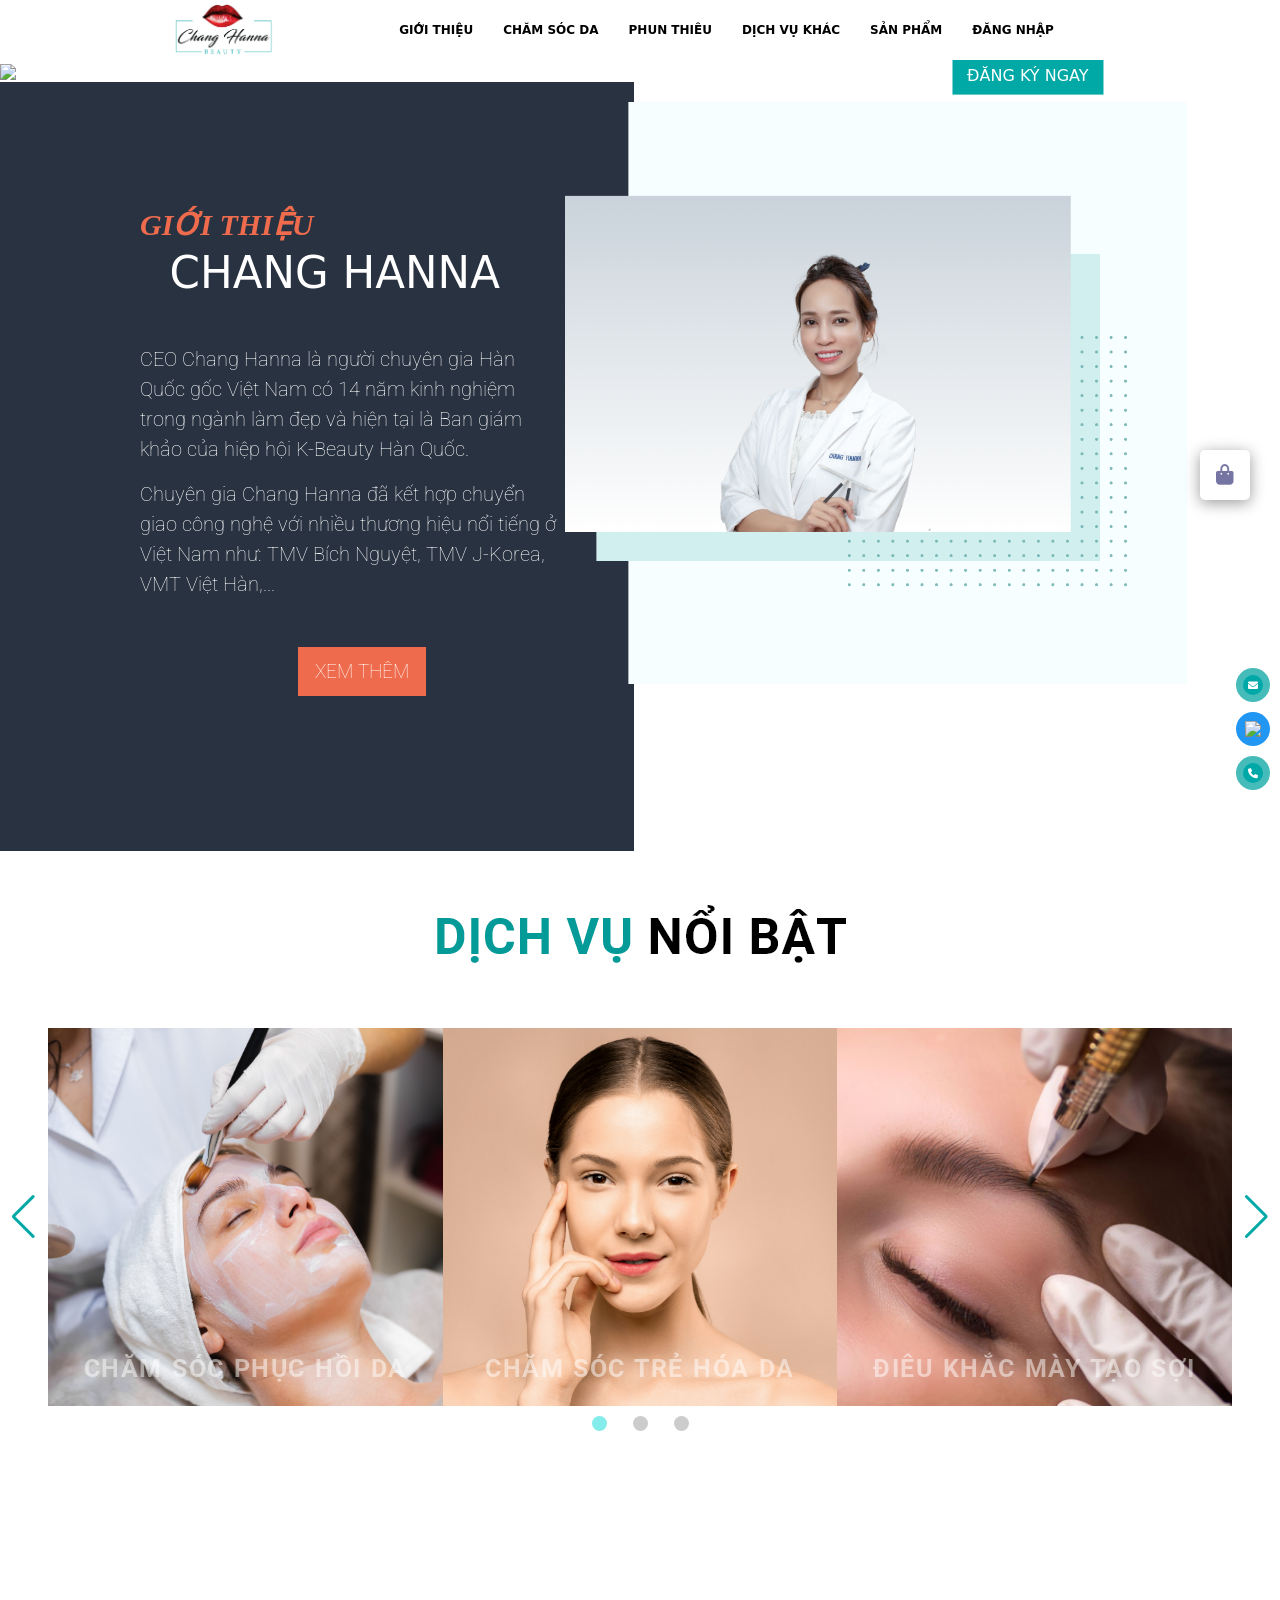
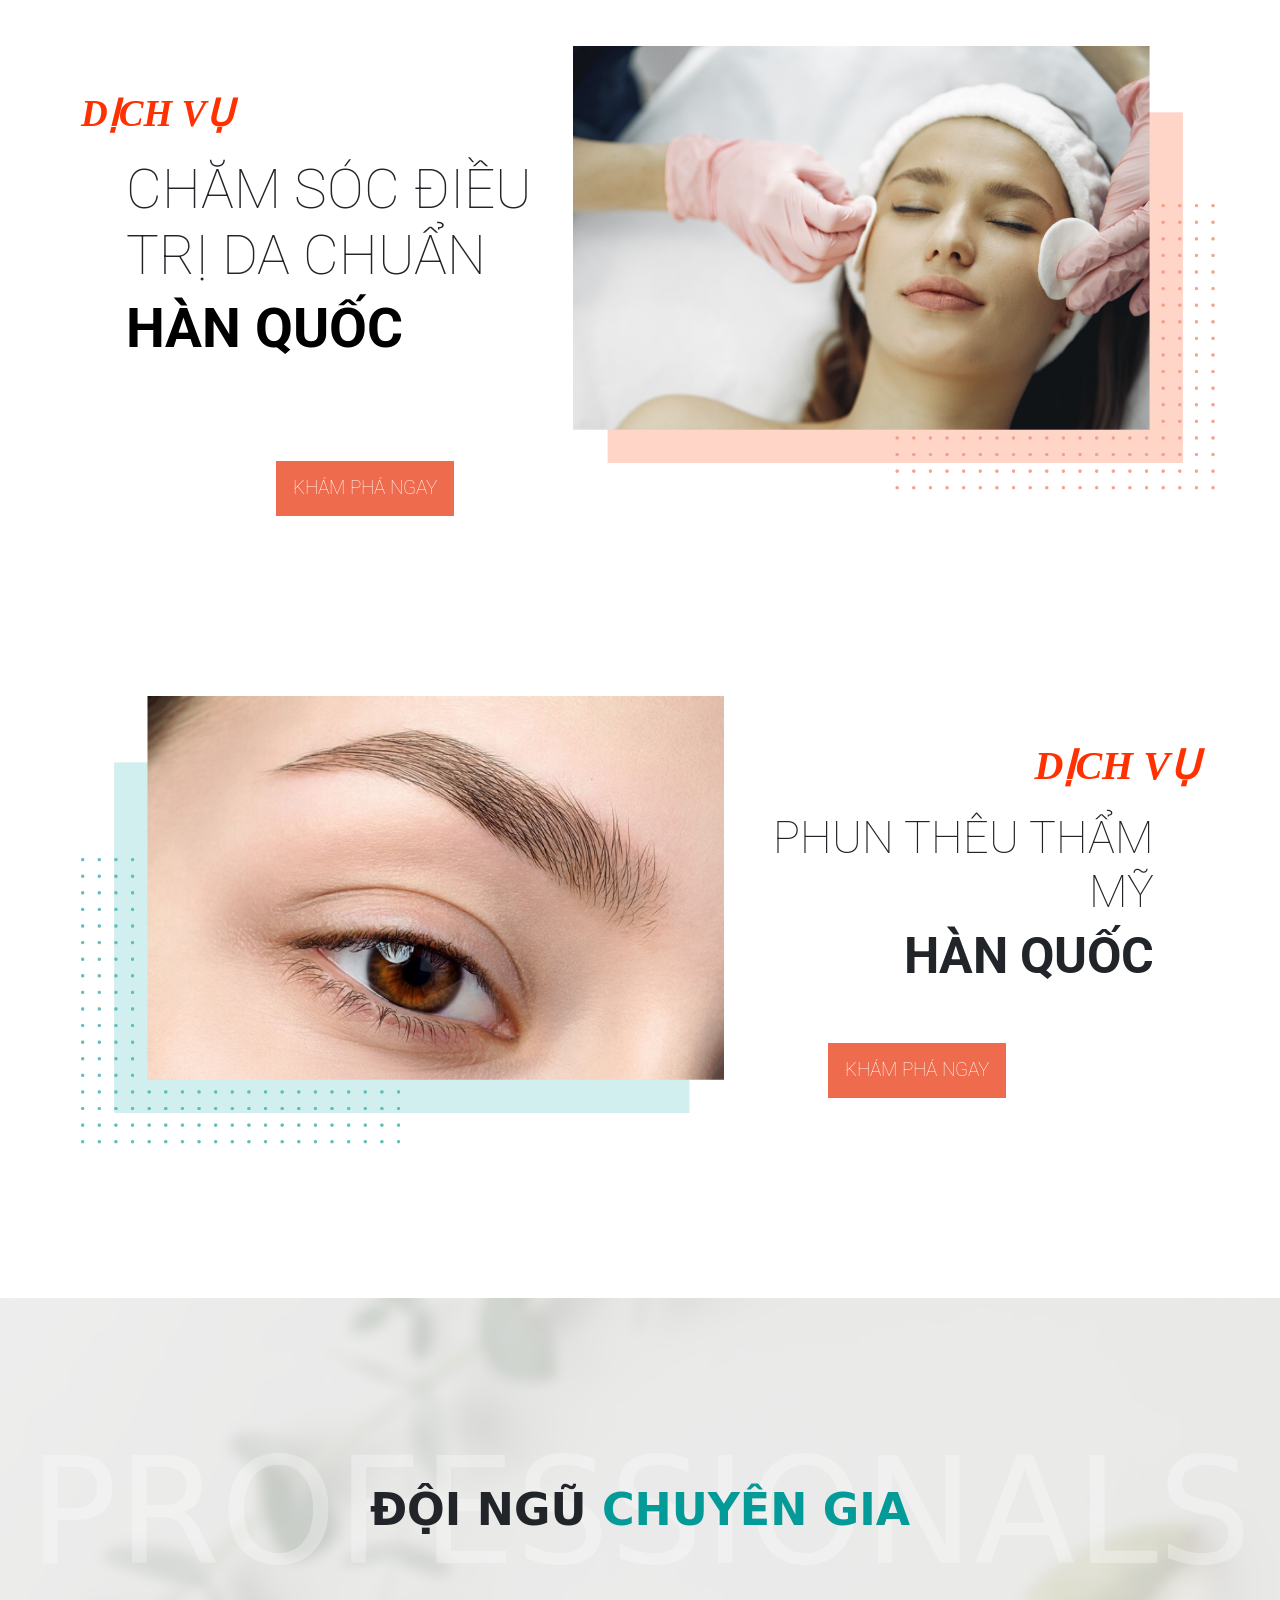
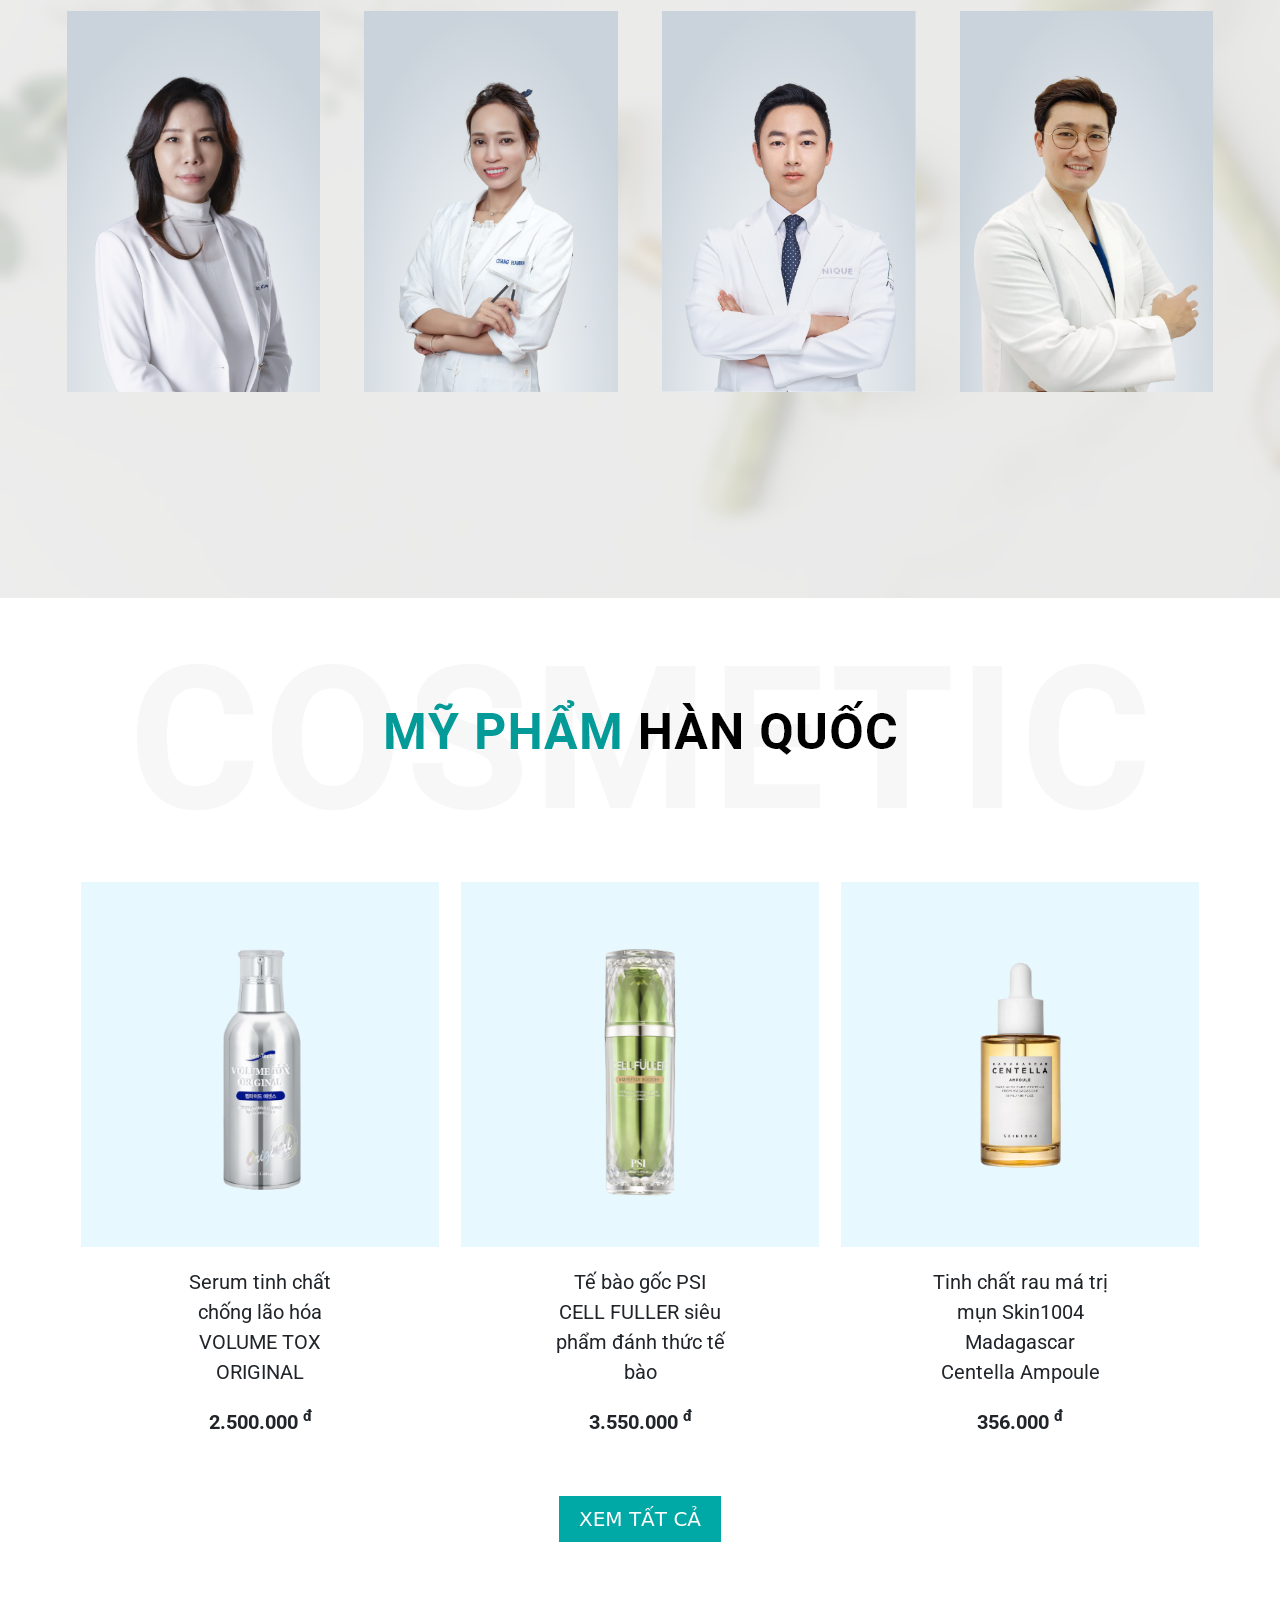
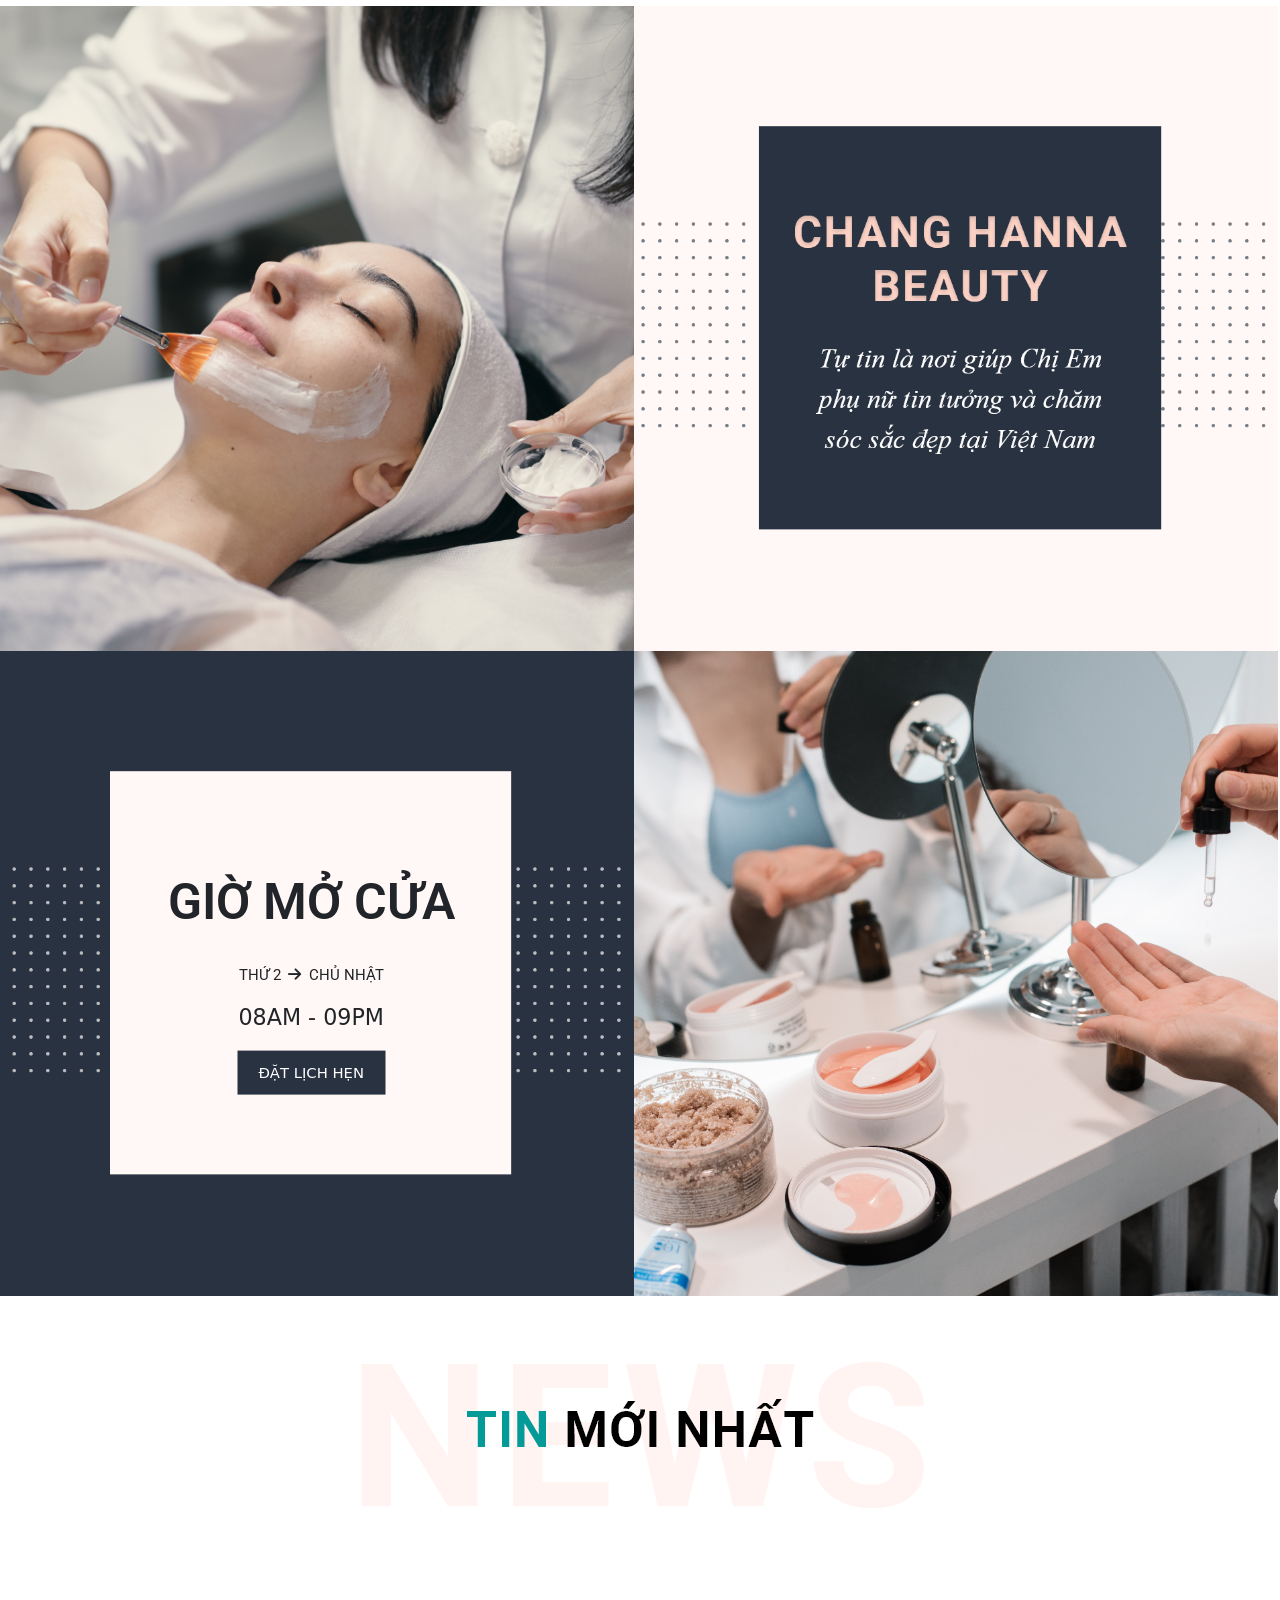
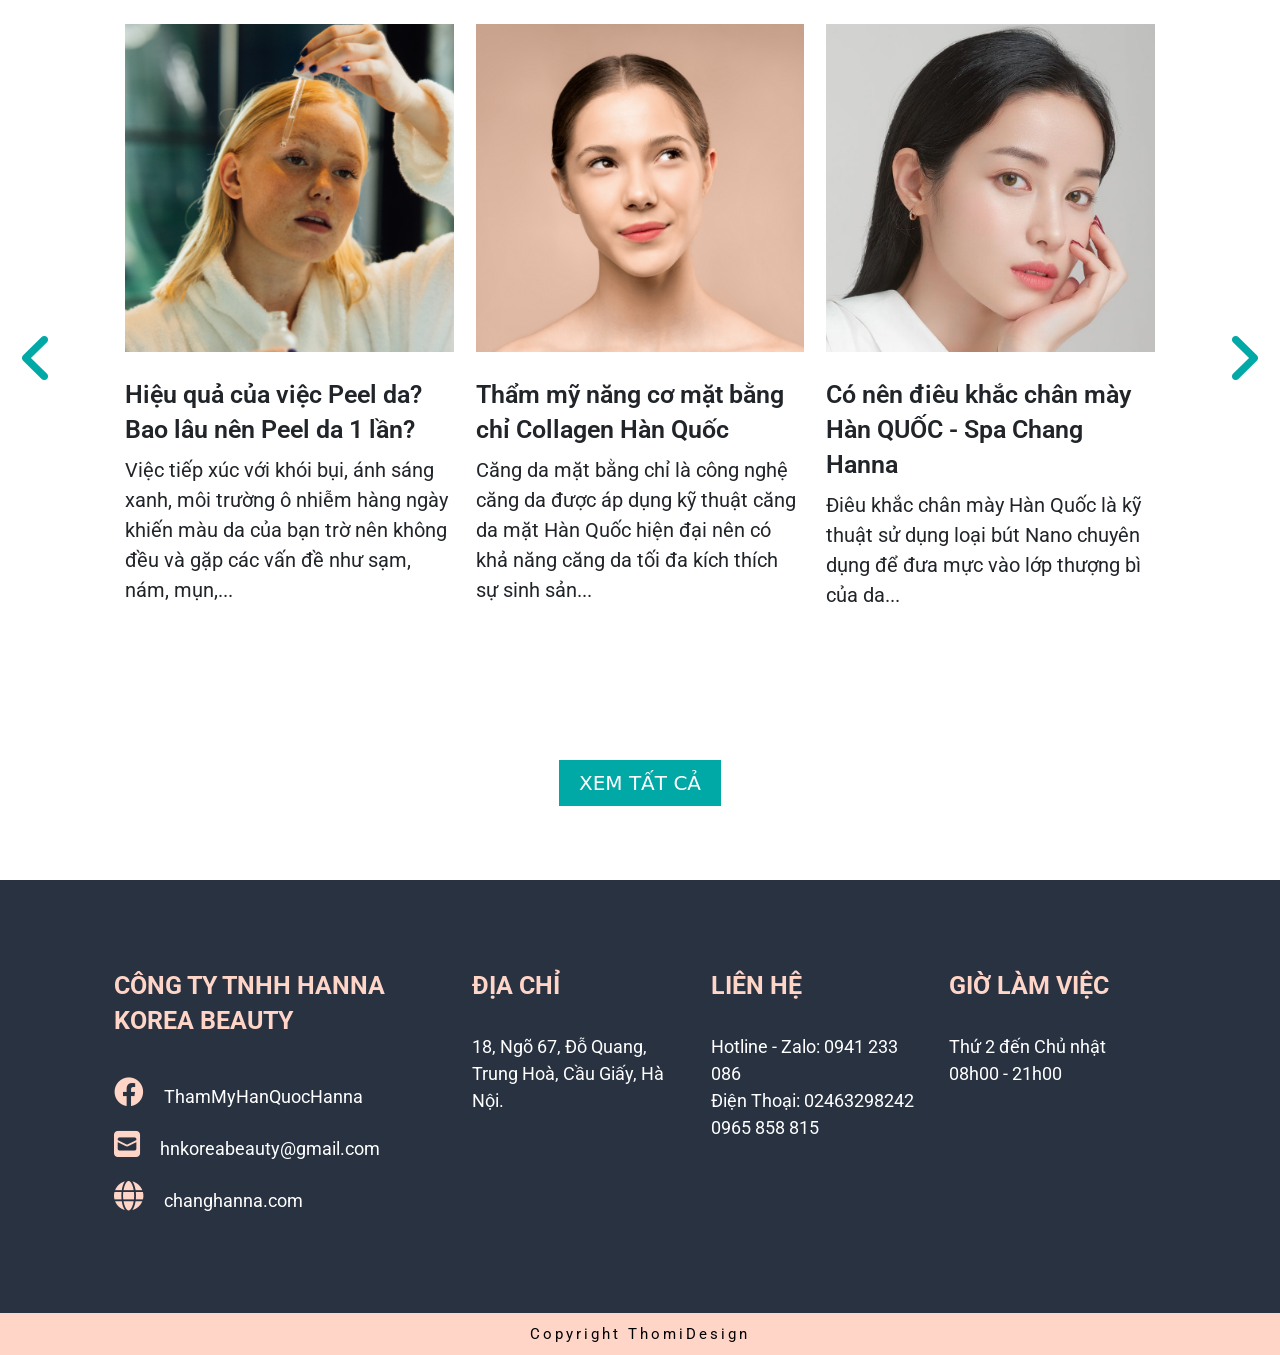
==== index.html @ e4a9c721 "first commit" ====
<!DOCTYPE html>
<html lang="en">

<head>
  <meta charset="UTF-8" />
  <meta http-equiv="X-UA-Compatible" content="IE=edge" />
  <meta name="viewport" content="width=device-width, initial-scale=1.0" />
  <link href="https://cdn.jsdelivr.net/npm/bootstrap@5.0.1/dist/css/bootstrap.min.css" rel="stylesheet"
    integrity="sha384-+0n0xVW2eSR5OomGNYDnhzAbDsOXxcvSN1TPprVMTNDbiYZCxYbOOl7+AMvyTG2x" crossorigin="anonymous" />
  <link rel="stylesheet" href="https://cdn.jsdelivr.net/npm/bootstrap-icons@1.3.0/font/bootstrap-icons.css" />
  <link rel="stylesheet" href="https://cdnjs.cloudflare.com/ajax/libs/font-awesome/6.0.0/css/all.min.css"
    integrity="sha512-9usAa10IRO0HhonpyAIVpjrylPvoDwiPUiKdWk5t3PyolY1cOd4DSE0Ga+ri4AuTroPR5aQvXU9xC6qOPnzFeg=="
    crossorigin="anonymous" referrerpolicy="no-referrer" />
  <link rel="stylesheet" href="https://unpkg.com/swiper/swiper-bundle.min.css" />
  <script src="https://ajax.googleapis.com/ajax/libs/jquery/3.6.0/jquery.min.js"></script>
  <link rel="stylesheet" href="style.css" />


  <title>Trang chủ - CHANG HANNA BEAUTY</title>

</head>

<body>

  <div>
    <div id="side___bar">
      <div id="lgMenu" class="">
        <span id="exit">&times;</span>
        <ul>
          <li>
            <a href="https://changhanna.vn/gioi-thieu/">GIỚI THIỆU</a>

          </li>
          <li>
            <a href="https://changhanna.vn/services_group/cham-soc-da-2/">CHĂM SÓC DA</a>
          </li>
          <li>
            <a href="https://changhanna.vn/services_group/phun-theu/">PHUN THIÊU</a>

          </li>
          <li>
            <a href="https://changhanna.vn/services_group/dich-vu-khac/">DỊCH VỤ KHÁC</a>

          </li>
          <li>
            <a href="https://changhanna.vn/shop/">SẢN PHẨM</a>

          </li>
          <li>
            <a href="https://changhanna.vn/quantri">ĐĂNG NHẬP</a>

          </li>
        </ul>
      </div>
    </div>
    <!-- <-- Navbar -->
    <nav class="navbar navbar-expand-lg  navbar-light fixed-top boxShadow" style="height: 60px;">
      <div class="container">
        <a href="https://changhanna.vn/#" class="navbar-brand"><img src="img/Logo/logo.png" class="img-fluid"
            width="100vh" style="margin-left: 5em;"></a>
        <button class="navbar-toggler" type="button" data-bs-toggle="collapse" data-bs-target="#sidebar" id="menu">
          <span class="navbar-toggler-icon"></span>
        </button>

        <div class="collapse navbar-collapse" id="navmenu" style="margin-right: 100px;">
          <ul class="navbar-nav ms-auto">
            <li class="nav__item">
              <a href="https://changhanna.vn/gioi-thieu/">GIỚI THIỆU
              </a>
            </li>
            <li class="nav__item">
              <a href="https://changhanna.vn/services_group/cham-soc-da-2/">CHĂM SÓC DA</a>
              <ul>
               
                <li><a href="https://changhanna.vn/services/cham-soc-lay-mun/">Chăm sóc lấy mụn</a></li>
                <li><a href="https://changhanna.vn/services/cham-soc-deu-mau-da-cong-nghe-vi-tao-dong-y/">Chăm sóc đều
                    màu
                    da công nghệ Vi Tảo Đông Y </a></li>
                <li> <a href="https://changhanna.vn/services/cham-soc-da-cong-nghe-mat-na-anh-sang-devoir/">Chăm sóc da
                    công
                    nghệ Mặt Nạ Ánh Sáng Devoir </a></li>
                <li><a href="https://changhanna.vn/services/cham-soc-mun-dau-den/">Chăm sóc mụn đầu đen </a></li>
                <li><a href="https://changhanna.vn/services/cham-soc-tre-hoa-da-co-ban/">Chăm sóc trẻ hóa da cơ bản </a>
                </li>
                <li><a href="https://changhanna.vn/services/dao-thai-chi-doc-to-da-bang-cong-nghe-vang-24k/">Đào thải
                    chì
                    độc tố da bằng công nghệ Vàng 24k </a></li>
                <li><a href="https://changhanna.vn/services/dieu-tri-man-cam-khang-viem-cong-nghe-oxy-therapy/">Điều trị
                    mẫn
                    cảm, kháng viêm công nghệ Oxy Therapy</a></li>
                <li><a
                    href="https://changhanna.vn/services/dieu-tri-nam-tan-nhang-lao-hoa-da-cong-nghe-b-tox-peel/">Điều
                    trị nám, tàn nhang, lão hóa da công nghệ B-Tox-Peel</a></li>
                <li><a
                    href="https://changhanna.vn/services/lieu-trinh-cham-soc-danh-cho-nguoi-bi-stress-color-therapy/">Liệu
                    trình chăm sóc dành cho người bị stress Color Therapy</a></li>
                <li><a href="https://changhanna.vn/services/nang-co-se-khit-lo-chan-long-carboxy-combo/">Nâng cơ, se
                    khít lỗ
                    chân lông Carboxy Combo</a></li>
                <li><a href="https://changhanna.vn/services/tai-tao-tang-sinh-collagen/">Tại tạo khả năng sinh
                    Collagen</a></li>
                <li><a href="https://changhanna.vn/services/trang-da-cang-bong-voi-choco-therapy/">Trắng da căng bóng
                    với
                    Choco Therapy</a></li>
                    
              </ul>
            </li>
            <li class="nav__item">
              <a href="https://changhanna.vn/services_group/phun-theu/">PHUN THIÊU</a>
              <ul>
              
                <li><a href="https://changhanna.vn/services/combo-may-phun-dieu-khac/">Combo mày phun + điêu khắc</a>
                </li>
                <li><a href="https://changhanna.vn/services/may-dieu-khac-tao-soi-cong-nghe-embo/">Mày điêu khắc tạo sợi
                    công nghệ EMBO</a></li>
                <li><a href="https://changhanna.vn/services/phun-may-tan-bot-tu-nhien/">Phun mày tán bột tự nhiên </a>
                </li>
                <li><a href="https://changhanna.vn/services/phun-mi-mo-trong/">Phun mí mở tròng </a></li>
                <li><a href="https://changhanna.vn/services/phun-moi-collagen-2/">Phun môi collagen</a></li>
             
              </ul>
            </li>
            <li>
              <a href="https://changhanna.vn/services_group/dich-vu-khac/">DỊCH VỤ KHÁC</a>
              <ul>
                <li >
            
                  <div class="d-flex justify-content-between">
                    <a href="https://changhanna.vn/services_group/triet-long-2/" class="nut_dropdown-3-2">TRIỆT LÔNG
                      PLC</a>
                    <i class="fa-solid fa-angle-right" style="margin: 6px;"></i>
                  </div>
                  <ul style="right: 30em;">
                   
                    <li><a href="https://changhanna.vn/services/triet-long-cam/">Triệt lông cằm</a></li>
                    <li><a href="https://changhanna.vn/services/triet-long-chan/">Triệt lông chân</a></li>
                    <li><a href="https://changhanna.vn/services/triet-long-mat/">Triệt lông mặt</a></li>
                    <li><a href="https://changhanna.vn/services/triet-long-mep/">Triệt lông mép</a></li>
                    <li><a href="https://changhanna.vn/services/triet-long-tay/">Triệt lông tay</a></li>
                    <li><a href="https://changhanna.vn/services/triet-long-tran/">Triệt lông trán</a></li>
                    <li><a href="https://changhanna.vn/services/triet-long-nguc/">Triệt lông ngực</a></li>
                    <li><a href="https://changhanna.vn/services/triet-long-bikini/">Triệt lông bikini</a></li>
                    <li><a href="https://changhanna.vn/services/triet-long-nach/">Triệt lông nách</a></li>
                    <li><a href="https://changhanna.vn/services/triet-long-bung/">Triệt lông bụng</a></li>
                    
                  </ul>
                </li>
                <li>
                  <div class="d-flex justify-content-between">
                    <a href="https://changhanna.vn/services_group/lam-dep-khong-phau-thuat/"
                      class="nut_dropdown-3-3">LÀM ĐẸP KHÔNG PHẪU THUẬT</a>
                    <i class="fa-solid fa-angle-right" style="margin: 6px;"></i>
                  </div>
                  <ul style="right: 30em;">
                    <li style="z-index: 20001;">
                      <div class="d-flex justify-content-between">
                        <a href="https://changhanna.vn/services_group/filler/">FILLER</a>
                        <i class="fa-solid fa-angle-right" style="margin: 6px;"></i>
                      </div>
                      <ul style="right: 20em;">
                        
                        <li><a href="https://changhanna.vn/services/lam-day-khoe-mieng/">Làm đầy khóe miệng</a></li>
                        <li><a href="https://changhanna.vn/services/lam-day-cam-tao-cam-v-line/">Làm đầy cằm - tạo cằm v-line</a></li>
                        <li><a href="https://changhanna.vn/services/lam-day-ranh-cuoi/">Làm đầy rãnh cười</a></li>
                        <li><a href="https://changhanna.vn/services/lam-day-ranh-cuoi-2/">Làm đầy rãnh cười</a></li>
                        <li><a href="https://changhanna.vn/services/nang-mui-tao-dang-s-line/">Nâng mũi tạo dáng s-line</a></li>
                        <li><a href="https://changhanna.vn/services/lam-day-thai-duong-2/">Làm đầy thái dương</a></li>
                        <li><a href="https://changhanna.vn/services/lam-day-thai-duong/">Làm đầy thái dương</a></li>
                        <li><a href="https://changhanna.vn/services/lam-day-tran/">Làm đầy trán</a></li>
                        <li><a href="https://changhanna.vn/services/lam-day-tao-dang-vien-moi/">Làm đầy, tạo dáng viền môi</a></li>
                        <li><a href="https://changhanna.vn/services/lam-day-bong-mat/">Làm đầy bọng mắt</a></li>
                        
                      </ul>
                    </li>
                    <li style="z-index: 20000;">
                      <div class="d-flex justify-content-between">
                        <a href="https://changhanna.vn/services_group/chi-collagen/">CHỈ COLLAGEN</a>
                        <i class="fa-solid fa-angle-right" style="margin: 6px;"></i>
                      </div>
                      <ul style="right: 25em;">
                      
                        <li><a href="https://changhanna.vn/services/xoa-nhan-an-duong/">Xóa nhăn ấn đường</a></li>
                        <li><a href="https://changhanna.vn/services/xoa-nhan-bong-mat-2/">Xóa nhăn bọng mắt</a></li>
                        <li><a href="https://changhanna.vn/services/xoa-nep-nhan-tran/">Xóa nếp nhăn trán</a></li>
                        <li><a href="https://changhanna.vn/services/xoa-nhan-duoi-mat/">Xóa nhăn đuôi mắt</a></li>
                        <li><a href="https://changhanna.vn/services/lam-day-ranh-cuoi-2/">Làm đầy rãnh cười</a></li>
                        <li><a href="https://changhanna.vn/services/lam-day-thai-duong-2/">Làm đầy thái dương</a></li>
                        <li><a href="https://changhanna.vn/services/chong-nhan-tre-hoa-da-mat/">Chống nhăn trẻ hóa da mặt</a></li>
                        <li><a href="https://changhanna.vn/services/nang-co-v-line/">Nâng cơ V-line</a></li>
                        <li><a href="https://changhanna.vn/services/nang-co-tre-hoa-da-tang-sinh-collagen/">Nâng cơ trẻ hóa da tăng sinh collagen</a></li>
                        <li><a href="https://changhanna.vn/services/nang-co-xoa-nong-cam/">Nâng Cơ Xóa Nọng cằm</a></li>
                        <li><a href="https://changhanna.vn/services/lam-day-tran/">Làm đầy trán</a></li>
                        <li><a href="https://changhanna.vn/services/nang-mui-tao-dang-s-line-2/">Nâng mũi tạo dáng s-line</a></li>
                        <li><a href="https://changhanna.vn/services/xoa-nep-nhan-quanh-mieng-2/">Xóa nếp nhăn quanh miệng</a></li>
                        
                      </ul>
                    </li>
                    <li style="z-index: 19999;">
                      <div class="d-flex justify-content-between">
                        <a href="https://changhanna.vn/services_group/botox/">BOTOX</a>
                        <i class="fa-solid fa-angle-right" style="margin: 6px;"></i>
                      </div>
                      <ul style="right: 25em;">
                       
                        <li><a href="https://changhanna.vn/services/xoa-nep-nhan-quanh-mieng/">Xóa nếp nhăn quanh miệng</a></li>
                        <li><a href="https://changhanna.vn/services/xoa-nep-nhan-tran/">Xóa nếp nhăn trán</a></li>
                        <li><a href="https://changhanna.vn/services/xoa-nhan-an-duong/">Xóa nhăn ấn đường</a></li>
                        <li><a href="https://changhanna.vn/services/xoa-nhan-cam/">Xóa nhăn cằm</a></li>
                        <li><a href="https://changhanna.vn/services/xoa-nhan-bong-mat-2/">Xóa nhăn bọng mắt
                        </a></li>
                        <li><a href="https://changhanna.vn/services/xoa-nhan-duoi-mat/">Xóa nhăn đuôi mắt</a></li>
                        <li><a href="https://changhanna.vn/services/xoa-nhan-da-mat-chong-lao-hoa/">Xóa nhăn da mặt chống lão hóa</a></li>
                        <li><a href="https://changhanna.vn/services/xoa-nhan-khoe-mat/">Xóa nhăn khóe mắt</a></li>
                        <li><a href="https://changhanna.vn/services/xoa-cam-vuong-thon-gon-quai-ham/">Xóa cằm vuông - thon gọn quai hàm</a></li>
                       
                      </ul>
                    </li>
                  </ul>
                </li>
                <li>
                  <div class="d-flex justify-content-between">
                    <a href="https://changhanna.vn/#">DỊCH VỤ NAIL</a>
                    <i class="fa-solid fa-angle-right" style="margin: 6px;"></i>
                  </div>
                  <ul style="right: 25em;">
                    
                    <li><a href="https://changhanna.vn/services/nhat-da-sua-pha-mong/">Nhặt da, sửa, phá móng</a></li>
                    <li><a href="https://changhanna.vn/services/son-gel-thuong/">Sơn gel thường</a></li>
                    <li><a href="https://changhanna.vn/services/son-gel-cao-cap-han-quoc/">Sơn gel cao cấp Hàn Quốc</a></li>
                    <li><a href="https://changhanna.vn/services/son-gel-trang-tri-phong-cach-han/">Sơn gel trang trí Phong cách Hàn</a></li>
                    <li><a href="https://changhanna.vn/services/cha-got-chan/">Chà gót chân</a></li>
                    
                  </ul>
                  
                </li>
                <li> <a href="https://changhanna.vn/product-category/order-hang-noi-dia-han-quoc/">Order Hàng nội địa
                    Hàn
                    Quốc</a></li>
                <li><a href="https://changhanna.vn/services/uon-mi-collagen/">Uống mi collagen </a></li>
               
              </ul>
            </li>

            <li>
              <a href="https://changhanna.vn/shop/">SẢN PHẨM</a>
              <ul>
                
                <li><a href="https://changhanna.vn/product-category/my-pham-han-quoc/">Mỹ phẩm Hàn Quốc</a></li>
                <li><a href="https://changhanna.vn/product-category/my-pham-spa-han-quoc/">Mỹ phẩm Spa Hàn Quốc</a></li>
                <li><a href="https://changhanna.vn/product-category/thiet-bi-cho-spa-han-quoc/">Thiết bị cho Spa Hàn Quốc</a></li>
                
              </ul>
            </li>
            <li><a href="https://changhanna.vn/quantri">ĐĂNG NHẬP</a></li>
          </ul>
        </div>
      </div>
    </nav>

    <!-- Part 1 - Ảnh Bìa Đầu Trang -->

    <section id="Picure-main-page">
      <div class="d-sm-block collapse wrapper__Picure-main-page">
        <img src="img/Picture_background/background.png" class="img-fluid">
        <button class="btn btn-primary btn-lg hover-button-picture-main-page"
          style="border: none; border-radius: 0; background-color: #00A8A6;">
          ĐĂNG KÝ NGAY
        </button>
      </div>
      <div class="d-sm-none">
        <img src="img/Picture_background/pic-responsive.png" alt="" class="img-fluid">
      </div>



    </section>
  </div>
  </div>
  <!-- Kết thúc Phần NAV và Bìa -->

  <!--introduce-content-->
  <section id="introduce-content">
    <div class="" style="margin-right: 13px;">
      <div class="row d-flex">
        <div class="col-md-6" style="background-color: #293241;color: #FFFFFF;">
          <div style="margin: 80px 20px 80px 100px; padding: 40px;" class="">
            <span
              style="color: #EE6C4D; font-family: Times New Roman, italic; font-size: 30px; font-style: italic; font-weight: 700;">GIỚI
              THIỆU</span>
            <h2 style="font-size: 3.4vw; margin-left: 2rem; margin-bottom: 3rem;">CHANG HANNA</h2>
            <div class="d-md-none">
              <img src="img/introduce-part/2.png" class="img-fluid">
            </div>

            <p style="font-size: 20px; font-family: roboto; font-weight: lighter;">CEO Chang Hanna là người chuyên gia
              Hàn Quốc gốc Việt Nam có 14 năm kinh nghiệm
              trong ngành làm đẹp và hiện tại là Ban giám khảo của hiệp hội K-Beauty Hàn Quốc.</p>
            <p style="font-size: 20px; font-family: roboto; font-weight: lighter;">Chuyên gia Chang Hanna đã kết hợp
              chuyển giao công nghệ với nhiều thương hiệu
              nổi
              tiếng ở Việt Nam như: TMV Bích Nguyệt, TMV J-Korea, VMT Việt Hàn,...</p>
            <div class="text-center p-5">
              <a href="#" type="btn" class="btn-Korea-services">XEM THÊM</a>
            </div>
          </div>
        </div>
        <div class="col-md-6 d-md-block collapse">
          <img src="img/introduce-part/1.png" class="img-fluid" style="position: relative; left:-80px; top: 20px;">
        </div>
      </div>
    </div>

  </section>
  <!--  -->


  <!-- slider first -->
  <section id="Dich-Vu-Noi-Bat">
    <div class="text-center" style="margin-top: 3.5em;">
      <img src="img/Major services/Dịch Vụ Nổi Bật.png" class="img-fluid ">
    </div>
    <!-- Swiper -->
    <div class="swiper mySwiper">
      <div class="swiper-wrapper">
        <div class="swiper-slide p-3">
          <div>
            <div class="row p-5">
              <div class="col item-picture-2" style="padding: 0;">
                <div class="pic-2 wrapper__DichVuNoiBat">
                  <img src="img/Major services/1.png" alt="">
                  <p class="text-center text-style-services text-in-picture">CHĂM SÓC PHỤC HỒI DA
                  </p>
                </div>
              </div>
              <div class="col item-picture-2" style="padding: 0;">
                <div class="pic-2 wrapper__DichVuNoiBat">
                  <img src="img/Major services/2.png" alt="">
                  <p class="text-center text-style-services text-in-picture">
                    CHĂM SÓC TRẺ HÓA DA</p>
                </div>
              </div>
              <div class="col d-md-block collapse item-picture-2" style="padding: 0;">
                <div class="pic-2 wrapper__DichVuNoiBat">
                  <img src="img/Major services/3.png" alt="">
                  <p class="text-center text-style-services text-in-picture">
                    ĐIÊU KHẮC MÀY TẠO SỢI</p>
                </div>
              </div>
            </div>
          </div>
        </div>
        <div class="swiper-slide">NONE</div>
        <div class="swiper-slide">NONE</div>
      </div>
      <div class="swiper-button-next"></div>
      <div class="swiper-button-prev"></div>
      <div class="swiper-pagination"></div>
    </div>
  </section>


  <section id="Skin_care_korea">
    <div class="container">
      <div class="row">
        <div class="col-md-5">
          <div class="" style="text-align: left; margin-top: 40px;">
            <p style="color: #FF3100; font-family: Times New Roman; font-size: 37px; font-weight: 600;"><i>DỊCH VỤ</i>
            </p>
            <div>
              <h2 class="p-2-h2-text-skin-care-korea">CHĂM SÓC ĐIỀU TRỊ DA CHUẨN <strong class="d-md-none">HÀN
                  QUỐC</strong></h2>
            </div>
            <div class="d-md-block collapse">
              <h3><strong>HÀN QUỐC</strong></h3>
            </div>
            <img src="img/Skin-care-picture/2.png" class="img-fluid d-md-none" style="margin-top: 50px;">
            <div>
              <a href="#" type="button" class="btn-Korea-services">KHÁM PHÁ NGAY</a>
              <!-- <button class="btn-Korea-services">KHÁM PHÁ NGAY</button> -->
            </div>

          </div>
        </div>
        <div class="col-md-7 d-md-block collapse">
          <img src="img/Skin-care-picture/1.png" class="img-fluid" style="margin-left: 17px;">
        </div>
      </div>
    </div>
  </section>

  <!--  -->
  <section id="Korea-services">
    <div class="container">
      <div class="row">
        <div class="col-md-7 d-md-block collapse">
          <img src="img/Korea-services/1.png" class="img-fluid">
        </div>
        <div class="col-md-5">
          <div class="" style="text-align: right; margin-top: 40px;">
            <p style="color: #FF3100; font-family: Times New Roman; font-size: 40px; font-weight: 600;"><i>DỊCH VỤ</i>
            </p>
            <div>
              <h2 class="p-2-h2-services">PHUN THÊU THẨM MỸ</h2>
            </div>
            <div>
              <h3><strong class="p-2-h3-strong-services">HÀN QUỐC</strong></h3>
            </div>
            <img src="img/Korea-services/2.png" class="img-fluid d-md-none">
            <div class="btn-wrapper-korea-services">
              <a href="#" type="button" class="btn-Korea-services btn-Korea">KHÁM PHÁ NGAY</a>
              <!-- <button class="btn-Korea-services">KHÁM PHÁ NGAY</button> -->
            </div>

          </div>
        </div>
      </div>
    </div>
  </section>
  <!--  -->

  <!-- Hình Ảnh Các Bác Sĩ -->
  <section id="Doctors">
    <div class="Professional-txt">
      <h1>PROFESSIONALS</h1>
    </div>
    <div class="text-center doinguchuyengia" style="z-index: 10000000;">
      <h2>ĐỘI NGŨ <span style="color: rgb(3, 154, 152);">CHUYÊN GIA</span></h2>
    </div>
    <div class=" d-flex wrapper__Doctor p-5">
      <div class="picture-2-doctors-1 d-flex">
        <div class="item-picture p-4">
          <div class="pic-1">
            <img src="img/Doctor/Dr.Kim Seo Soon.png" class="img-fluid">
          </div>
          <p class="text-center text-style-doctor">
            Dr.Kim Seo Soon</p>
        </div>
        <div class="item-picture p-4">
          <div class="pic-1">
            <img src="img/Doctor/CG Chang Hanna.png" alt="" class="img-fluid">
          </div>
          <p class="text-center text-style-doctor">
            CG Chang Hanna</p>
        </div>
      </div>
      <div class="picture-2-doctors-2 d-flex">
        <div class="item-picture p-4">
          <div class="pic-1">
            <img src="img/Doctor/CG Yang Hae Won.png" class="img-fluid">
          </div>
          <p class="text-center text-style-doctor">
            CG Yang Hae Won</p>
        </div>
        <div class="item-picture p-4">
          <div class="pic-1">
            <img src="img/Doctor/CG Shin Tae Ho.png" alt="" class="img-fluid">
          </div>
          <p class="text-center text-style-doctor">
            CG Shin Tae Ho</p>
        </div>
      </div>
    </div>
  </section>
  <!-- Kết Thúc -->

  <!-- Sản Phẩm - Showcase -->
  <section id="Showcase-product" class="">
    <div class="container">
      <div class="MyPhamHanQuoc__banner text-center">
        <img src="img/news-item/Group 211.png" class="img-fluid">
      </div>
      <div class="row">
        <div class="col-md">
          <div class="news-item-1">
            <img src="img/news-item/Group 206.png" class="d-block w-100" alt="...">
            <p class="text-center" style="margin: 0 100px; padding-bottom: 20px; margin-top: 20px;">Serum tinh chất
              chống lão hóa VOLUME
              TOX ORIGINAL</p>
            <p class="text-center"><strong>2.500.000 <sup>đ</sup></strong></p>
          </div>
        </div>
        <div class="col-md">
          <div class="news-item-1">
            <img src="img/news-item/Group 209.png" class="d-block w-100" alt="...">
            <p class="text-center" style="margin: 0 90px; padding-bottom: 20px; margin-top: 20px; ">Tế bào gốc PSI CELL
              FULLER siêu phẩm
              đánh thức tế bào</p>
            <p class="text-center"><strong>3.550.000 <sup>đ</sup></strong></p>
          </div>
        </div>
        <div class="col-md">
          <div class="news-item-1">
            <img src="img/news-item/Group 210.png" class="d-block w-100" alt="...">
            <p class="text-center" style="margin: 0 90px; padding-bottom: 20px; margin-top: 20px; ">Tinh chất rau má trị
              mụn Skin1004
              Madagascar Centella Ampoule</p>
            <p class="text-center"><strong>356.000 <sup>đ</sup></strong></p>
          </div>
        </div>
      </div>
    </div>
    <div class="watch-all-button text-center p-5">
      <button class="btn btn-primary">XEM TẤT CẢ</button>
    </div>
  </section>


  <!-- Kết Thúc Sản Phẩm -->

  <!-- Hình Ảnh Thực Tế -->
  <section class="" id="">
    <div class="" style="margin-right: 13px; padding-top: 20px;">
      <div class="row">
        <div class="col" style="margin: 0 auto; padding: 0;">
          <div><img src="img/news-item/Mask Group 76.png" class="img-fluid w-100"></div>
          <div class="d-md-block collapse">
            <!-- <img src="img/news-item/Group 2111.png" class="img-fluid w-100"> -->
            <div class="content-picture-date-time">
              <img src="img/news-item/Group 207.png" class="img-fluid w-100">
              <div class="centered">
                <h3>GIỜ MỞ CỬA</h3>
                <p>THỨ 2<i class="fa-solid fa-arrow-right p-2"></i>CHỦ NHẬT</p>
                <h4>08AM - 09PM</h4>
                <div class="">
                  <a href="https://changhanna.vn/appointment/" type="button" class="btn hover-effect">ĐẶT LỊCH HẸN</a>
                </div>

              </div>
            </div>
          </div>
          <div class="d-md-none "><img src="img/news-item/Group 205.png" class="img-fluid w-100"></div>
        </div>
        <div class="col" style="margin: 0 auto; padding: 0;">
          <div class="d-md-none ">
            <!-- <img src="img/news-item/Group 2111.png" class="img-fluid w-100"> -->
            <div class="content-picture-date-time">
              <img src="img/news-item/Group 207.png" class="img-fluid w-100">
              <div class="centered">
                <h3>GIỜ MỞ CỬA</h3>
                <p>THỨ 2<i class="fa-solid fa-arrow-right p-2"></i>CHỦ NHẬT</p>
                <h4>08AM - 09PM</h4>
                <div class="">
                  <a href="https://changhanna.vn/post/" type="button" class="btn hover-effect">ĐẶT LỊCH HẸN</a>
                </div>

              </div>
            </div>
          </div>
          <div class="d-md-block collapse"><img src="img/news-item/Group 205.png" class="img-fluid w-100"></div>
          <div><img src="img/news-item/Mask Group 23.png" class="img-fluid w-100"></div>
        </div>
      </div>
    </div>
  </section>
  <!-- Kết Thúc -->

  <!-- Slide 1 -->
  <section id="news-item" class="#">
    <div class="news__banner text-center">
      <img src="img/news-item/Group 208.png" class="img-fluid">
    </div>
    <div class="carousel" data-carousel>
      <button class="carousel-button prev" data-carousel-button="prev"><i class="fa-solid fa-angle-left"></i></button>
      <button class="carousel-button next" data-carousel-button="next"><i class="fa-solid fa-angle-right"></i></button>
      <ul data-slides>
        <li class="slide" data-active>
          <div class="slide__wrapper">
            <div class="container align-items-center justify-content-between">
              <div class="row p-5">
                <div class="col-md pic-to-hide news-item-1">
                  <img src="img/news-item/Mask Group 24.png" class="d-block w-100" alt="..."
                    style="margin-bottom: 1.7rem;">
                  <h3 style="font-weight: 600;">Hiệu quả của việc Peel da? Bao lâu nên Peel da 1 lần?</h3>
                  <p>Việc tiếp xúc với khói bụi, ánh sáng xanh,
                    môi trường ô nhiễm hàng ngày khiến màu da của bạn trờ nên không đều và gặp các vấn
                    đề như sạm, nám, mụn,... </p>
                </div>
                <div class="col-md pic-to-hide news-item-1">
                  <img src="img/news-item/Mask Group 26.png" class="d-block w-100" alt="..."
                    style="margin-bottom: 1.7rem;">
                  <h3 style="font-weight: 600;">Thẩm mỹ năng cơ mặt bằng chỉ Collagen Hàn Quốc</h3>
                  <p>Căng da mặt bằng chỉ là công nghệ căng da được áp dụng kỹ thuật căng da mặt Hàn Quốc
                    hiện đại nên có khả năng căng da tối đa kích thích sự sinh sản...</p>
                </div>
                <div class="col-md news-item-1">
                  <img src="img/news-item/Mask Group 27.png" class="d-block w-100" alt="..."
                    style="margin-bottom: 1.7rem;">
                  <h3 style="font-weight: 600;;">Có nên điêu khắc chân mày Hàn QUỐC - Spa Chang Hanna</h3>
                  <p>Điêu khắc chân mày Hàn Quốc là kỹ thuật sử dụng loại bút Nano chuyên dụng để đưa mực
                    vào lớp thượng bì của da... </p>
                </div>
              </div>
            </div>
        </li>
        <li class="slide">
          <img src="https://source.unsplash.com/eOpewngf68w" alt="Nature Image #2">
        </li>
        <li class="slide">
          <img src="https://source.unsplash.com/ndN00KmbJ1c" alt="Nature Image #3">
        </li>
    </div>
    <div class="watch-all-button text-center" style="margin-bottom: 5em">
      <button class="btn btn-primary">XEM TẤT CẢ</button>
    </div>
  </section>
  <!-- End Slide -->

  <!-- Phần Footer -->
  <section class="d-md-block collapse p-5" style=" background-color: #293241;
    color: #FFD5C8;">
    <div class="container p-5">
      <div class="row g-4">
        <div class="col-md-4 address-item-1">
          <h3>CÔNG TY TNHH HANNA KOREA BEAUTY</h3><br>
          <div style="padding: 10px 0px"><i class="fa-brands fa-facebook bigger-font-icon fa-2x"></i><span
              class="spacing">ThamMyHanQuocHanna</span></div>
          <div style="padding: 10px 0px"><i class="fa-solid fa-square-envelope fa-2x"></i><span
              class="spacing">hnkoreabeauty@gmail.com</span></div>
          <div style="padding: 10px 0px"><i class="fa-solid fa-globe bigger-font-icon fa-2x"></i><span
              class="spacing">changhanna.com</span>
          </div>
        </div>
        <div class="col-md address-item-1">
          <h3>ĐỊA CHỈ</h3><br>
          <div><span>18, Ngõ 67, Đỗ Quang, Trung Hoà, Cầu Giấy, Hà Nội.</span></div>
        </div>
        <div class="col-md address-item-1">
          <h3>LIÊN HỆ</h3><br>
          <div><span>Hotline - Zalo: 0941 233 086 </span></div>
          <div class="d-flex-1">
            <span>Điện Thoại:</span>
            <span class="spacing-text-special">02463298242<br>0965 858 815</span>
          </div>
        </div>
        <div class="col-md address-item-1">
          <h3>GIỜ LÀM VIỆC</h3><br>
          <div><span>Thứ 2 đến Chủ nhật</span></div>
          <div><span>08h00 - 21h00</span></div>
        </div>
      </div>
    </div>
  </section>


  <!-- Phần Bản Quyền Sở Hữu -->
  <footer class="d-md-block collapse text-center position-relative copyright ">
    <div class="container">
      <span>Copyright ThomiDesign </span>
    </div>
  </footer>
  <!-- Phần Kết Thúc Footer và Bản Quyền -->
  <!-- Nút Mua hàng -->
  <div class="wrapper-buy-button">
    <a type="button" class="scroll-top scroll-to-top btn-position-1  btn-style-1" href="https://changhanna.vn/#"><i
        class="fa-solid fa-bag-shopping"></i></a>
  </div>
  <!-- Nut scroll to top -->
  <button type="button" class="scroll-top scroll-to-top btn-position btnstyle" onclick="goToTop();"><i
      class="fa-solid fa-angle-up"></i></button>
  <!-- Nút Phone -->
  <div class="wrapper-phone-button">
    <a type="button" class="scroll-top scroll-to-top btn-position-2  btn-style-2" href="tel:0941233086"><i
        class="fa-solid fa-phone"></i></a>
  </div>
  <!-- Nút Zalo -->
  <div class="wrapper-zalo-button">
    <a type="button" class="scroll-top scroll-to-top btn-position-3 btn-style-3"
      href="https://zalo.me/2981684839133471559"><img
        src="https://changhanna.vn/wp-content/plugins/button-contact-vr/img/zalo.png" class="img-fluid-zalo"></a>
  </div>

  <!-- Nút Tin nhắn -->
  <div class="wrapper-phone-message">
    <a type="button" class="scroll-top scroll-to-top btn-position-4 btn-style-4" href="https://m.me/153459618520820"><i
        class="fa-solid fa-envelope"></i></a>
  </div>

  <!-- Swiper JS -->
  <script src="https://unpkg.com/swiper/swiper-bundle.min.js"></script>
  <!-- Initialize Swiper -->
  <script>
    var swiper = new Swiper(".mySwiper", {
      slidesPerView: 1,
      spaceBetween: 30,
      loop: true,
      pagination: {
        el: ".swiper-pagination",
        clickable: true,
      },
      navigation: {
        nextEl: ".swiper-button-next",
        prevEl: ".swiper-button-prev",
      },
    });
  </script>
  <script>
    $(document).ready(function () {
      $("#menu").on("click", function () {
        $("#menu").css("display", "none");
        $("#lgMenu").addClass("enter");
        $("#lgMenu").css("z-index", "10000");
      });
      $("#exit").on("click", function () {
        $("#menu").css("display", "block");
        $("#lgMenu").css("z-index", "-100");
        $("#lgMenu").removeClass("enter");

      });
    });
  </script>

  <script>
    const nav = document.querySelector("nav");
    const btnstyle = document.querySelector(".btnstyle");
    btnstyle.addEventListener("click", function () {
      window.scrollTo({ top: 0, left: 0, behavior: "smooth" });
    });
    window.addEventListener("scroll", () => {
      if (window.pageYOffset > 90) {
        btnstyle.classList.add("active");
        nav.classList.add("boxShadow");

      } else {
        btnstyle.classList.remove("active");
        nav.classList.remove("boxShadow");
      }
    });
  </script>
  <script src="https://cdn.jsdelivr.net/npm/bootstrap@5.0.1/dist/js/bootstrap.bundle.min.js"
    integrity="sha384-gtEjrD/SeCtmISkJkNUaaKMoLD0//ElJ19smozuHV6z3Iehds+3Ulb9Bn9Plx0x4"
    crossorigin="anonymous"></script>
  <script src="https://api.mapbox.com/mapbox-gl-js/v2.1.1/mapbox-gl.js"></script>

  <script src="myscripts.js"></script>
</body>

</html>
---- style.css ----
@import url('https://fonts.googleapis.com/css2?family=Roboto:wght@300;400&display=swap');


* {
    padding: 0;
    margin: 0;
    box-sizing: border-box;
}

html {
    font-size: calc(1vh + 1vw - 7px);
}

body::before {
    display: block;
    content: '';
    height: 60px;
}


/*footer*/
.copyright {
    background-color: #FFD5C8;
    color: black;
    font-size: 15px;
    font-family: roboto;
    text-align: center;
    padding: 10px;
    letter-spacing: 3px;
}

.address-item-1 h3 {
    font-size: 25px;
    font-family: roboto;
    font-weight: 700;
    line-height: 1.4em;
}

.address-item-1 span {
    font-size: 18px;
    font-family: roboto;
    color: white;
}

/* /==========================================/ */
/* NEWS */
.news-item-1 {
    padding-top: 20px;
    /* margin-right: 40px; */
}

.news-item-1 h3 {
    font-size: 25px;
    font-family: roboto;
    line-height: 1.4em;
}

.news-item-1 p {
    font-size: 20px;
    font-family: roboto;

}

.news-item-1:hover {
    border: 1px solid #00A8A6;
    box-shadow: 0 8px 16px 0 rgba(0, 0, 0, 0.2);
    transition: 0.3s;
}

.watch-all-button button {
    font-size: 20px;
    padding: 8px 20px;
    background: #00A8A6;
    border: none;
    border-radius: 0;
}

.watch-all-button button:hover {
    background: rgb(3, 126, 125);
}

.spacing {
    margin: 0 20px;
}

/* ======================================================= */
/* Slide */
.carousel {
    width: 100%;
    height: 800px;
    position: relative;
}

.carousel>ul {
    margin: 0;
    padding: 0;
    list-style: none;
}

.slide {
    position: absolute;
    inset: 0;
    opacity: 0;
    transition: 200ms opacity ease-in-out;
    transition-delay: 200ms;
}

.slide>img {
    display: block;
    width: 100%;
    height: 100%;
    object-fit: cover;
    object-position: center;
}

.slide[data-active] {
    opacity: 1;
    z-index: 1;
    transition-delay: 0ms;
}

.carousel-button {
    position: absolute;
    z-index: 2;
    background: none;
    border: none;
    font-size: 4rem;
    top: 50%;
    transform: translateY(-50%);
    color: #00A8A6;
    cursor: pointer;
    border-radius: .25rem;
    padding: 0 .5rem;
}

.carousel-button:hover,
.carousel-button:focus {
    color: white;
    background-color: rgba(0, 0, 0, .2);
}

.carousel-button:focus {
    outline: 1px solid black;
}

.carousel-button.prev {
    left: 1rem;
}

.carousel-button.next {
    right: 1rem;
}

@media only screen and (max-width: 768px) {
    .pic-to-hide {
        display: none;
    }

    .wrapper__Doctor {
        flex-direction: column;
    }
}

/* ======================================================================= */

/*=======================*/
.p-5-2 {
    padding: 5px !important;
}

/*==========================*/
#menu {
    /* position: absolute; */
    font-size: 14px;
    font-weight: 800;
    z-index: 111;
    text-align: center;
    transition: all 0.5s;
    -webkit-transition: all 0.25s;

}

#menu:hover {
    transform: rotate(90deg);
}

#lgMenu ul {
    list-style: none;
    padding: 0;
    margin-top: 75px;
}

#lgMenu li {
    text-align: left;
    text-transform: uppercase;
    height: 50px;
    line-height: 50px;
    margin: 0px 0px;
    border-bottom: 0.5px solid rgb(96, 109, 96);
    cursor: pointer;
    font-size: 1em;
    font-weight: bolder;
    letter-spacing: 1.4px;
    transition: all 0.25s;
}

#lgMenu li:hover {
    background-color: rgb(4, 136, 134);
}

#lgMenu li:hover a {
    color: white;
}

#lgMenu li a {
    font-size: 14px;
    font-family: roboto;
    padding: 0 10px;
    text-decoration: none;
    color: black;
}

#lgMenu {
    width: 99%;
    height: 100%;
    top: 0;
    left: -400px;
    overflow: hidden;
    background-color: rgb(201, 253, 255);
    box-shadow: 5px 5px 10px grey;
    z-index: -100;
    position: absolute;
    opacity: 0;
    transition: all 0.25s;
    -webkit-transition: all 0.25s;

}

#exit {
    position: absolute;
    right: 10px;
    padding: 0px;
    top: -10px;
    font-size: 6em;
    color: white;
    font-weight: 500;
    cursor: pointer;
    transition: all 0.25s;
    -webkit-transition: all 0.25s;

}

#exit:hover {
    color: #FF9900;
}

#lgMenu.enter {
    position: fixed;
    opacity: 1;
    left: 0;
}

.special {
    display: flex;
    justify-content: space-between;
}





/* ==========================================================================*/

/* navigation */




/* ========================================================================= */
/* Doctors */
#Doctors {
    width: 100%;
    height: 900px;
    background: url(img/Doctor/Group\ 13.png);
    background-size: cover;
}

.Professional-txt{
    position: relative;
    top: 14%;
   
}
.doinguchuyengia h2{
    position: relative;
    font-size: 3rem;
    font-weight: bolder;
}
.Professional-txt h1{
    text-align: center;
    font-size: 10rem;
    color: white;
    opacity: 0.3;
}

@media only screen and (max-width: 768px) {
    #Doctors>div.d-flex.wrapper__Doctor.p-5>div.picture-2-doctors-1.d-flex>div>p {
        font-size: 20px;
    }

    #Doctors>div.d-flex.wrapper__Doctor.p-5>div.picture-2-doctors-2.d-flex>div>p {
        font-size: 20px;
    }
}

@media (min-width: 992px) {
    .navbar-expand-lg .navbar-collapse {
        display: flex !important;
        flex-basis: auto;
        font-weight: 600;
    }
}

.pic-1 {
    margin: 0;
    padding: 0;
}

.pic-1:before {
    content: '';
    display: block;
    position: absolute;
    height: 0%;
    width: 100%;
    bottom: 0;
    transition: height 0.5s ease-out;
    background: linear-gradient(to bottom, transparent 0%, #1aa3a1 100%);
}

.pic-1:hover:before {
    height: 15%;
}

.item-picture:hover .text-style-doctor {
    transition: all 2s;
    display: block;
}

.pic-1 {
    position: relative;
}

.text-style-doctor {
    position: relative;
    top: -50px;
    font-family: roboto;
    font-size: 28px;
    color: white;
    font-weight: bold;
    display: none;
}



/* ============SLIDER FIRST========================*/
.wrapper__DichVuNoiBat {
    position: relative;
    text-align: center;
}

.text-in-picture {
    position: absolute;
    top: 90%;
    left: 50%;
    transform: translate(-50%, -50%);
}


.pic-2 {
    margin: 0;
    padding: 0;
}

.pic-2:before {
    content: '';
    display: block;
    position: absolute;
    height: 0%;
    width: 100%;
    bottom: 0;
    transition: height 0.5s ease-out;
    background: linear-gradient(to bottom, transparent 0%, #1aa3a1 100%);
}

.pic-2:hover:before {
    height: 15%;
}

.item-picture-2:hover .text-style-services {
    opacity: 1;
}


.pic-2 {
    position: relative;
}

.text-style-services {
    width: 100%;
    font-family: roboto;
    font-size: 25px;
    word-spacing: 1.8px;
    letter-spacing: 1.5px;
    color: white;
    font-weight: bold;
    display: block;
    opacity: 0.5;
}



/* Showcase-product */

/* Korea-services ======================================================================*/
#Korea-services {
    max-height: 960px;
    margin: 150px 0px;
}

.btn-Korea-services {
    margin-left: 10px;
    margin-top: 50px;
    margin-left: 22px;
    border: 1px solid #EE6C4D;
    border-radius: 0;
    background-color: #EE6C4D;
    color: white;
    font-family: roboto;
    font-size: 19px;
    font-weight: lighter;
    padding: 12px 16px;
    text-decoration: none;
}

.btn-Korea-services:hover {
    border: 1px solid black;
    box-shadow: 0 4px 8px 0 rgb(0 0 0 / 20%), 0 6px 20px 0 rgb(0 0 0 / 19%);
    background-color: #FF3100;
    color: white;
    transition: 0.3s;
}

.p-2-h2-services {
    font-family: roboto;
    font-size: 45px;
    font-weight: lighter;
    margin-right: 45px;
}

.p-2-h3-strong-services {
    font-family: roboto;
    font-size: 50px;
    font-weight: bolder;
    margin-bottom: 1em;
    margin-right: 45px;
}

.btn-wrapper-korea-services {
    text-align: left;
    margin-left: 60px;
}

/* responsive */
@media only screen and (max-width: 768px) {
    .p-2-h2-services {
        /* font-size: 35px; */
        font-size: calc(45px - 1.5rem);
        margin-right: 0px;
    }

    .p-2-h3-strong-services {
        font-size: 35px;
        margin-right: 0px;
    }

    .btn-wrapper-korea-services {
        text-align: right;
    }

    .btn-Korea-services {
        text-align: right;
    }
}

/* End Korea-services ======================================================================*/

/* Skin_care_korea =========================================================================*/
#Skin_care_korea {
    max-height: 960px;
    margin: 180px 0px;
}

.p-2-h2-text-skin-care-korea {
    font-family: roboto;
    font-size: 55px;
    font-weight: lighter;
    margin-left: 45px;
    /* margin-right: 90px;  */

}

.p-2-h2-text-skin-care-korea strong {
    font-weight: 800;
}

#Skin_care_korea>div>div>div:nth-child(1)>div>div.d-md-block.collapse>h3>strong {
    font-family: roboto;
    font-size: 55px;
    font-weight: bold;
    margin-left: 45px;
    /* margin-right: 50px; */
    color: black;
}

#Skin_care_korea>div>div>div:nth-child(1)>div>div:nth-child(4) {
    text-align: right;
    /* margin-right: 90px; */
}

#Skin_care_korea>div>div>div.col-md-5>div>div:nth-child(5) {
    text-align: right;
    margin-top: 50px;
    margin-right: 80px;
}

/* responsive */
@media only screen and (max-width: 768px) {
    #Skin_care_korea>div>div>div:nth-child(1)>div>div:nth-child(2)>h2 {
        font-size: 35px;
        margin: 0;
    }

    #Skin_care_korea>div>div>div.col-md-5>div>div:nth-child(5) {
        text-align: left;
        margin-left: 0;

    }

    #Skin_care_korea>div>div>div.col-md-5>div>div:nth-child(5)>a {
        text-align: left;
        margin-left: 0;

    }

}

/* end Skin_care_korea */
/* * Dich-Vu-Noi-Bat ========================================*/
*/ #Dich-Vu-Noi-Bat {
    width: auto;
    max-height: 980px;
}

.swiper {
    width: 100%;
    height: 100%;
}

.swiper-slide {
    margin: 0;
    padding: 0;
    font-size: 18px;
    background: #fff;

    /* Center slide text vertically */
    display: -webkit-box;
    display: -ms-flexbox;
    display: -webkit-flex;
    display: flex;
    -webkit-box-pack: center;
    -ms-flex-pack: center;
    -webkit-justify-content: center;
    justify-content: center;
    -webkit-box-align: center;
    -ms-flex-align: center;
    -webkit-align-items: center;
    align-items: center;
}

.swiper-slide img {
    display: block;
    width: 100%;
    height: 100%;
    object-fit: cover;
}

.swiper-horizontal>.swiper-pagination-bullets,
.swiper-pagination-bullets.swiper-pagination-horizontal,
.swiper-pagination-custom,
.swiper-pagination-fraction {
    bottom: 15px;
}

.swiper-horizontal>.swiper-pagination-bullets .swiper-pagination-bullet,
.swiper-pagination-horizontal.swiper-pagination-bullets .swiper-pagination-bullet {
    margin: 13px;
    width: 15px;
    height: 15px;
}

:root {
    --swiper-theme-color: #84EDEC;
}

.swiper-button-next:after,
.swiper-rtl .swiper-button-prev:after {
    color: #00A8A6;

}

.swiper-button-prev:after,
.swiper-rtl .swiper-button-next:after {
    color: #00A8A6;

}

.pic:before {
    content: '';
    display: block;
    position: absolute;
    height: 0%;
    width: 100%;
    bottom: 0;
    transition: height 0.2s ease-out;
    background: linear-gradient(to bottom, transparent 0%, #1aa3a1 100%);
}

/*  */
/* content-header */
#introduce-content {
    width: 100%;
    height: auto;
}

@media only screen and (max-width: 768px) {
    #introduce-content>div>div>div:nth-child(1)>div>p {
        margin-top: 10px;
        font-size: 20px !important;
    }

    #introduce-content>div>div>div:nth-child(1)>div>h2 {
        text-align: center;
        font-size: 35px !important;
    }
}

/* ============== */
.text-responisive {
    font-size: 24px;
    font-weight: 400;
    color: black;
    font-family: roboto;
    margin: 0 20px;


}

@media only screen and (max-width: 457px) {
    .text-responisive {
        font-size: 17px;

    }

}

/*Hình ảnh thực tế*/


.centered {
    position: absolute;
    top: 50%;
    left: 50%;
    transform: translate(-50%, -50%);
}

.content-picture-date-time h3 {
    font-family: roboto;
    font-size: 50px;
    font-weight: 600;
    line-height: 2em;
}

.content-picture-date-time p {
    font-family: roboto;
    font-size: 15px;
}

.content-picture-date-time h4 {
    margin-bottom: 20px;
}

.content-picture-date-time {
    position: relative;
    text-align: center;
    color: dark;
}

.centered {
    position: absolute;
    top: 50%;
    left: 50%;
    transform: translate(-50%, -50%);
}

.hover-effect {
    padding: 10px 20px;
    background: #293241;
    color: white;
    border-radius: 0;
}

.hover-effect:hover {
    background: rgb(3, 154, 152);
    color: white;
}

/*tablet*/
@media only screen and (max-width: 768px) {
    .content-picture-date-time h3 {
        font-size: 30px;
    }

    .content-picture-date-time h4 {
        font-size: 10px;
    }

    .content-picture-date-time p {
        font-size: 8px;
    }
}

/*nav-bar*/
.navbar {
    padding: 0;
    background-color: #FFFFFF;
}

.nav-item :hover {
    color: #5faebd !important;
    transition: 0.5s;
}
.boxShadow{
    box-shadow: 0 3px 15px rgba(0, 0, 0, .4);
}

.nav-item {
    font-family: roboto;
    font-weight: 700;
    padding: 0 20px;
}

.navbar-light .navbar-nav .nav-link {
    color: rgba(0, 0, 0, .55);
    font-size: 14px;
}

/* /===============================================================/ */
.wrapper__Picure-main-page {
    position: relative;
    width: 100%;


}

.wrapper__Picure-main-page button {
    position: absolute;
    top: 70%;
    left: 80.3%;
    transform: translate(-50%, -50%);
    -ms-transform: translate(-50%, -50%);
    background-color: #555;
    color: white;
    font-size: 16px;
    /* padding: 12px 24px; */
    border: none;
    cursor: pointer;
    border-radius: 5px;
    text-align: center;
}

.hover-button-picture-main-page:hover {
    background: #007675 !important;

}

.scroll-to-top {
    position: relative;

}

.btn-position {
    position: fixed;
    bottom: 30px;
    right: 25px;
    z-index: 20;

}

.btnstyle {
    background-color: rgb(95, 174, 179);
    border: none;
    border-radius: 7px;
    font-weight: lighter;
    height: 40px;
    width: 40px;
    color: #fff;
    cursor: pointer;
    /* transition: all 0.5s ease-in-out; */
    font-size: 20px;
    display: flex;
    justify-content: center;
    align-items: center;
    opacity: 0;
    z-index: 99;
}

.btnstyle {
    transition-timing-function: ease;
}

.btnstyle.active {
    opacity: 1;
}

.btnstyle:hover {
    color: white;
}

.wrapper-phone-button:hover .fa-phone {
    color: white;
}

.wrapper-phone-message:hover .fa-phone {
    color: white;
}
.btnstyle:hover{
    background-color: rgb(277, 216, 122);
    transition: all 0.5s ease-in-out;
}
.btn-position-1 {
    position: fixed;
    bottom: 400px;
    right: 30px;
    z-index: 20;
}
.btn-style-1{
    box-shadow: 0 3px 15px rgba(0, 0, 0, .4);
    /* border: px solid #fff; */
    border-radius: 5px;
    height: 50px;
    width: 50px;
    color: rgb(117, 117, 163);
    cursor: pointer;
    animation: movebtn 3s ease-in-out infinite;
    transition: all 0.5s ease-in-out;
    font-size: 20px;
    display: flex;
    justify-content: center;
    align-items: center;
    text-decoration: none;
}

.btn-style-2 {
    background-color: rgb(69, 187, 186);
    border: px solid #fff;
    border-radius: 50%;
    height: 34px;
    width: 34px;
    color: #fff;
    cursor: pointer;
    animation: movebtn 3s ease-in-out infinite;
    transition: all 0.5s ease-in-out;
    font-size: 10px;
    display: flex;
    justify-content: center;
    align-items: center;
    text-decoration: none;
}

.fa-phone {
    background-color: rgb(0, 168, 168);
    border-radius: 50%;
    height: 20px;
    width: 20px;
    display: flex;
    justify-content: center;
    align-items: center;
    text-decoration: none;
}

@keyframes movebtn {

    0% {
        transform: rotate(0deg);
    }

    25% {
        transform: rotate(30deg);
    }

    50% {
        transform: rotate(-30deg);
    }

    75% {
        transform: rotate(30deg);
    }

    100% {
        transform: rotate(0deg);
    }
}


.btn-position-2 {
    position: fixed;
    bottom: 110px;
    right: 10px;
    z-index: 20;
}





.btn-style-3 {
    background-color: rgb(33, 150, 243);
    border: px solid #fff;
    border-radius: 50%;
    height: 34px;
    width: 34px;
    color: #fff;
    cursor: pointer;
    animation: movebtn 3s ease-in-out infinite;
    transition: all 0.5s ease-in-out;
    font-size: 10px;
    display: flex;
    justify-content: center;
    align-items: center;
    text-decoration: none;
}

.btn-position-3 {
    position: fixed;
    bottom: 154px;
    right: 10px;
    z-index: 20;
}

.btn-position-3:hover {
    color: white;
}

.img-fluid-zalo {
    max-width: 50%;
    height: auto;
    background: rgb(33, 150, 243);
}


.btn-style-4 {
    background-color: rgb(69, 187, 186);
    border: px solid #fff;
    border-radius: 50%;
    height: 34px;
    width: 34px;
    color: #fff;
    cursor: pointer;
    animation: movebtn 3s ease-in-out infinite;
    transition: all 0.5s ease-in-out;
    font-size: 10px;
    display: flex;
    justify-content: center;
    align-items: center;
    text-decoration: none;
}

.btn-position-4 {
    position: fixed;
    bottom: 198px;
    right: 10px;
    z-index: 20;
}

.btn-position-4:hover {
    color: white;
}

.fa-envelope {
    background-color: rgb(0, 168, 168);
    border-radius: 50%;
    height: 20px;
    width: 20px;
    display: flex;
    justify-content: center;
    align-items: center;
    text-decoration: none;
}


nav ul {
    float: right;
    margin-right: 30px;
}

nav ul li {
    display: inline-block;
    background: white;
    
}

nav ul li a {
    color: rgb(0, 0, 0);
    display: block;
    padding: 0 30px;
    line-height: 30px;
    font-size: 12px;
    transition: .5s;
    text-decoration: none;
    
}

/* nav ul li a:hover,
nav ul li a.active {
    color: #23dbdb;
} */
nav ul li a:hover,
nav ul li a.active {
    color: #23dbdb;
}
nav ul ul li a:hover,
nav ul ul li a.active {
    color: white !important;
    background-color: rgb(95, 174, 179);
}
nav ul ul li:hover,
nav ul ul li a.active {
    color: white !important;
    background-color: rgb(95, 174, 179);
}


nav ul ul {
    position: absolute;
    top: 85px;
    opacity: 0;
    visibility: hidden;
}

nav ul li:hover>ul {
    top: 60px;
    opacity: 1;
    transition: 0.5s;
    visibility: visible;
}

nav ul ul li {
    width: 420px;
    display: list-item;
    position: relative;
    border: 1px solid #042331;
    border: none;
    list-style-type: none;
}


nav ul ul ul li {
    position: relative;
    top:-61px;
    left: 200px;
    z-index: 10000;
}
#navmenu > ul > li:nth-child(1) > a{
    padding: 15px 15px;
}
#navmenu > ul > li:nth-child(2) > a{
    padding: 15px 15px;
}
#navmenu > ul > li:nth-child(3) > a{
    padding: 15px 15px;
}
#navmenu > ul > li:nth-child(4) > a{
    padding: 15px 15px;
}
#navmenu > ul > li:nth-child(5) > a{
    padding: 15px 15px;
}
#navmenu > ul > li:nth-child(6) > a{
    padding: 15px 15px;
}
/* nav ul ul li a i {
    margin-left: 230px;
} */

.content__nav__lv3{
    position: absolute;
    top: 85px;
    opacity: 0;
    visibility: hidden;
}
.content__nav__lv3 li{
    width: 370px;
    display: list-item;
    position: relative;
    border: 1px solid #042331;
    border: none;
    list-style-type: none;
}
.content__nav__lv3 li a{

}
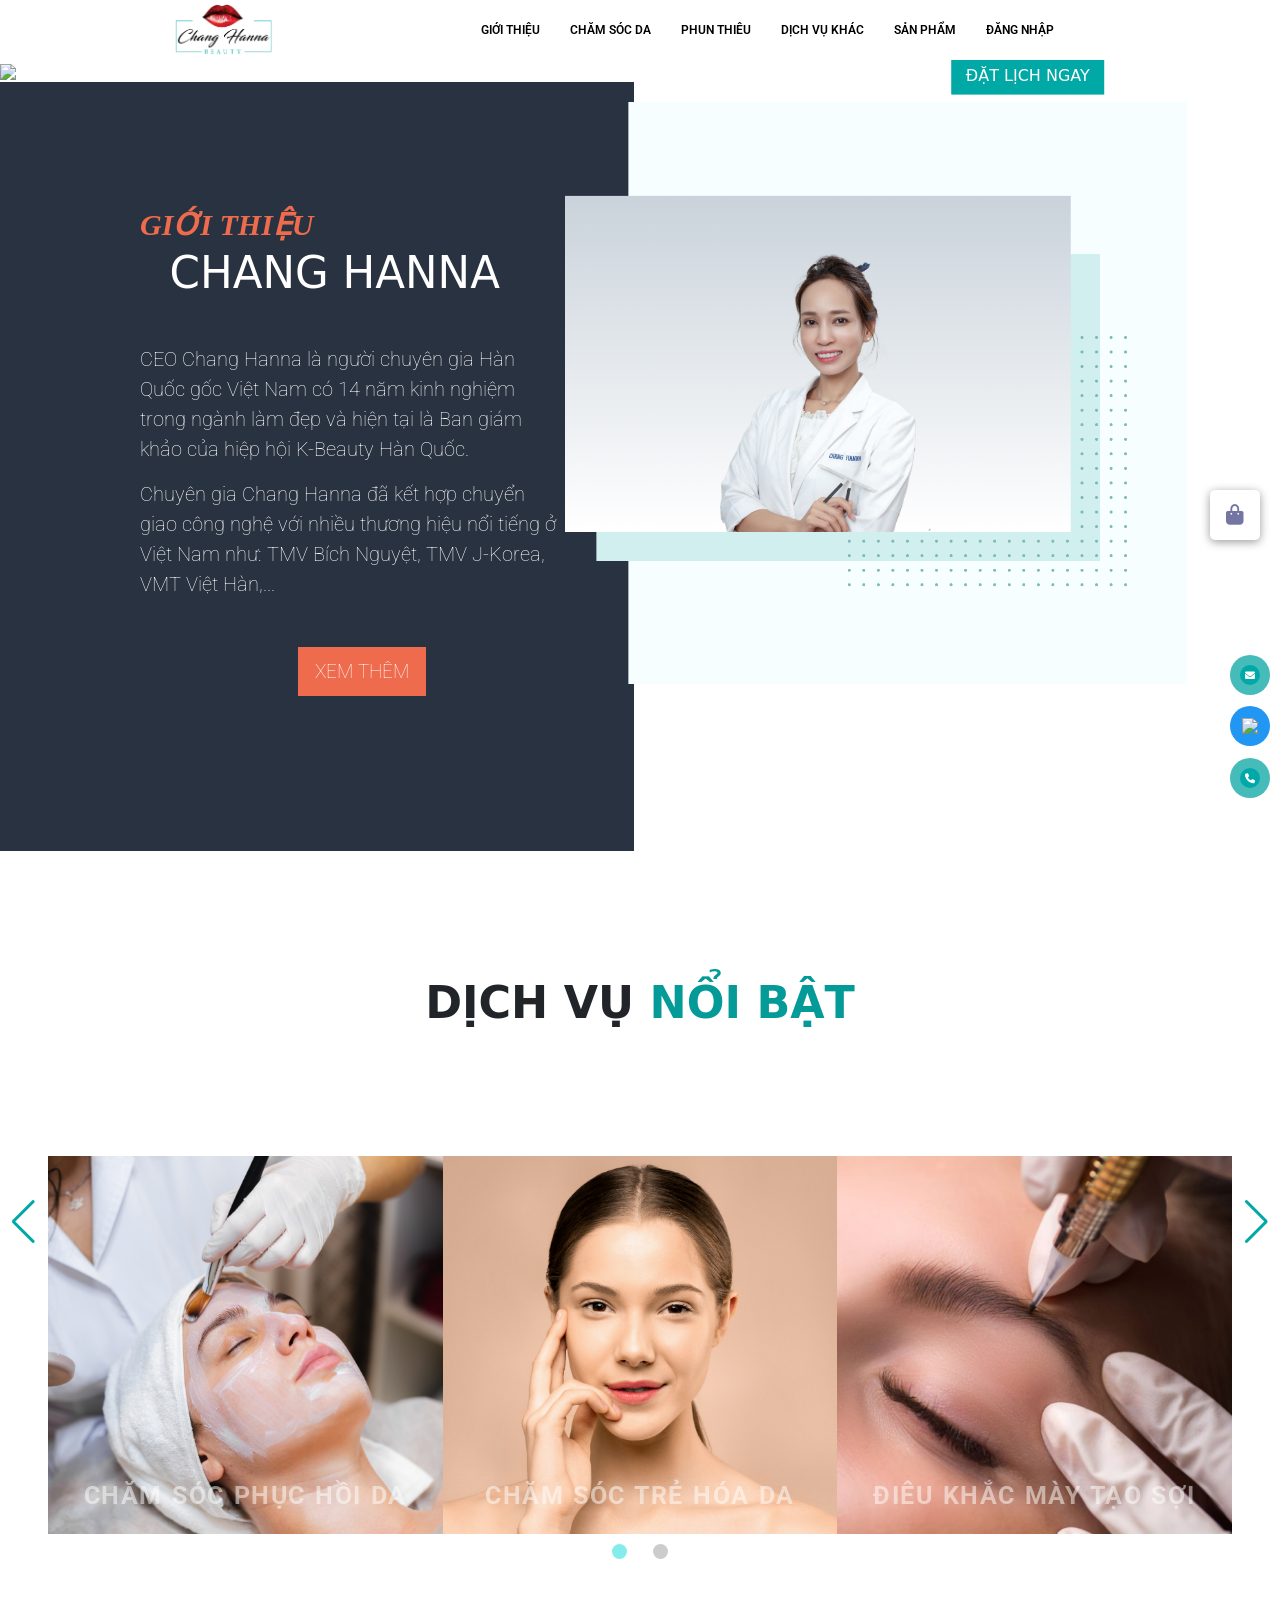
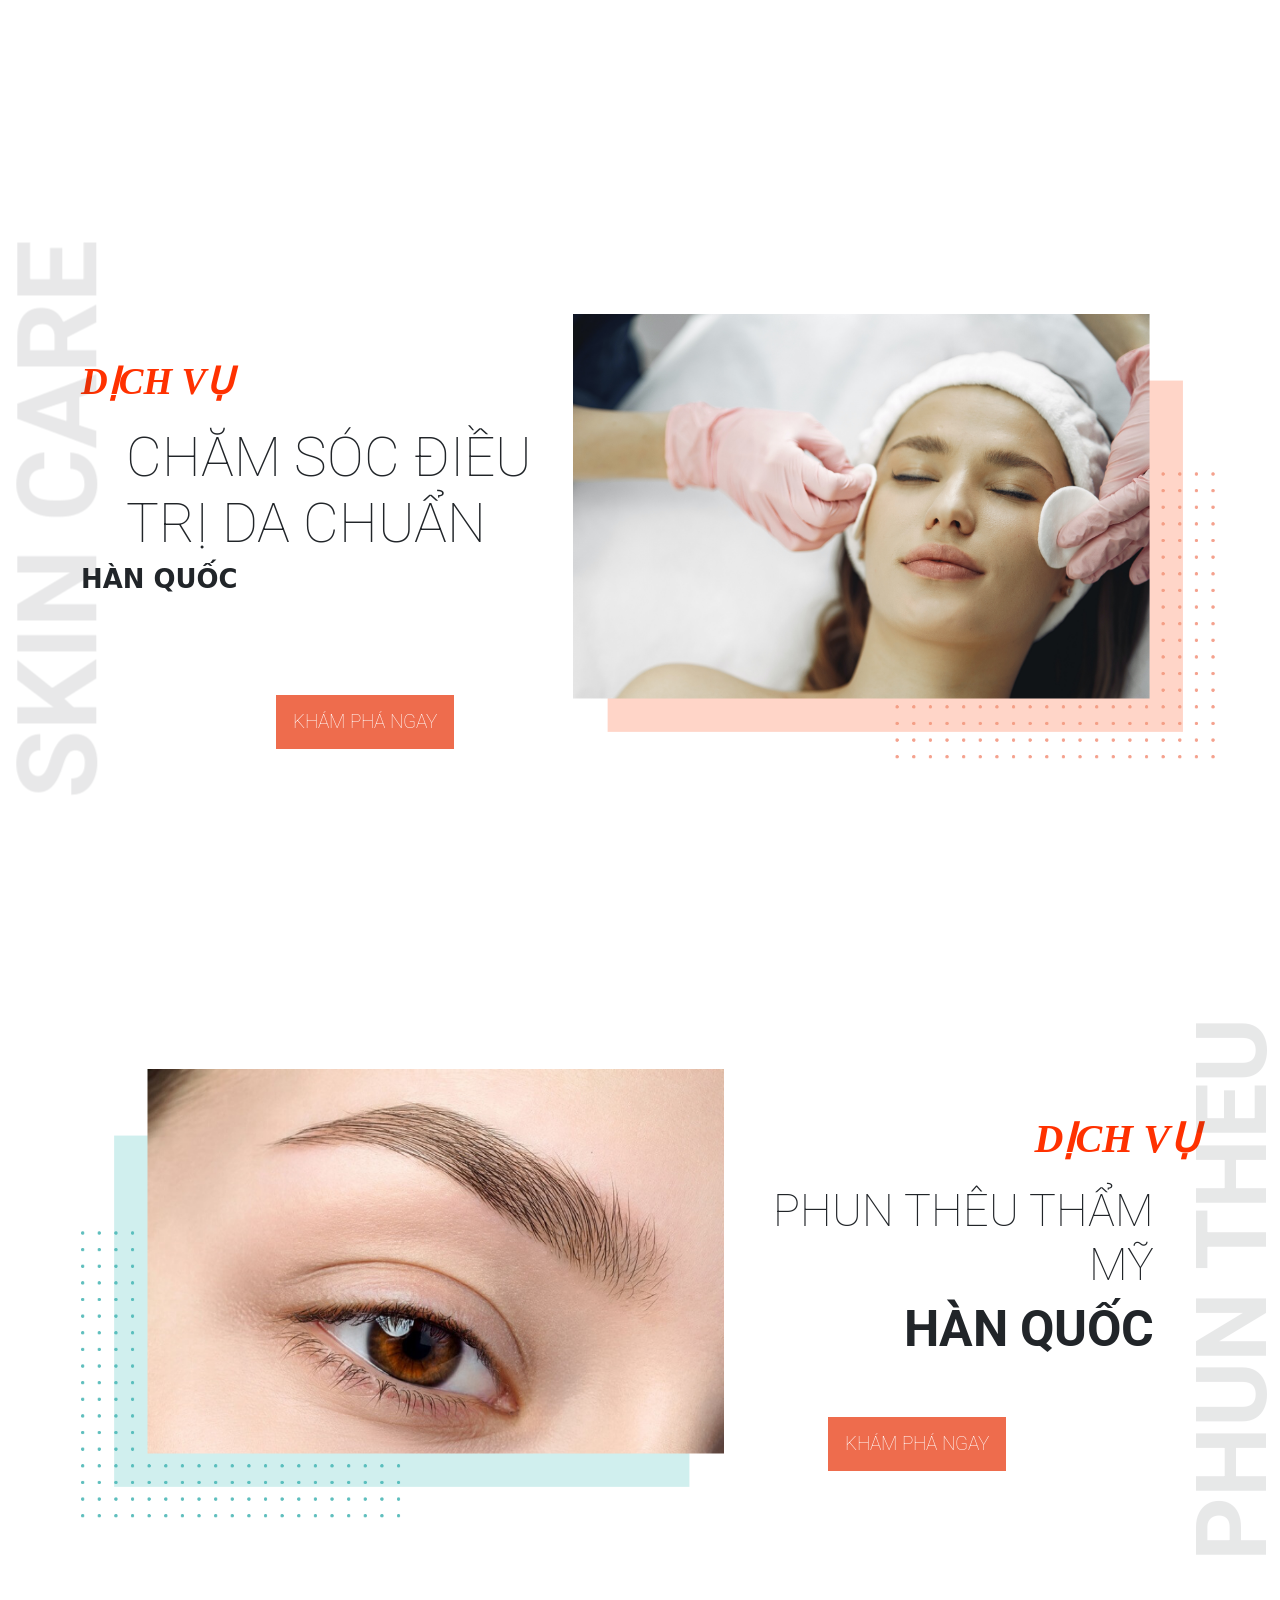
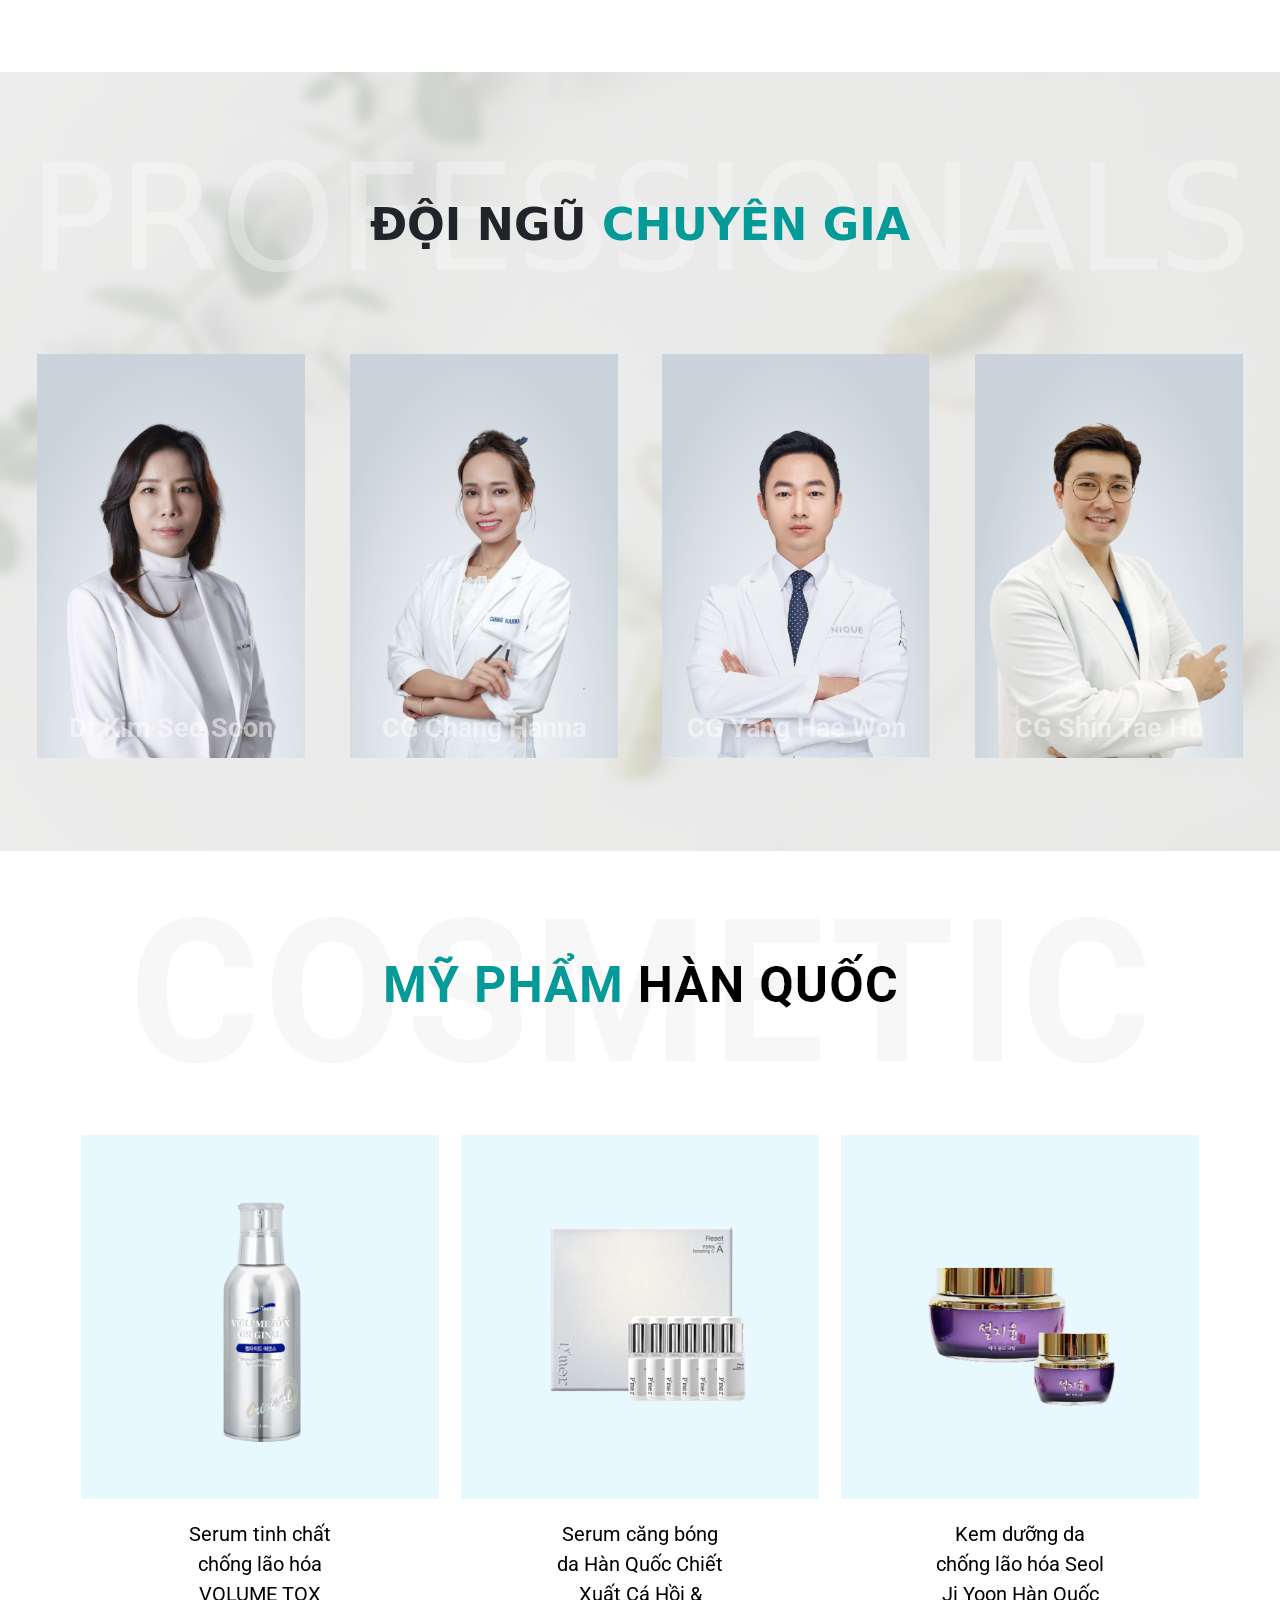
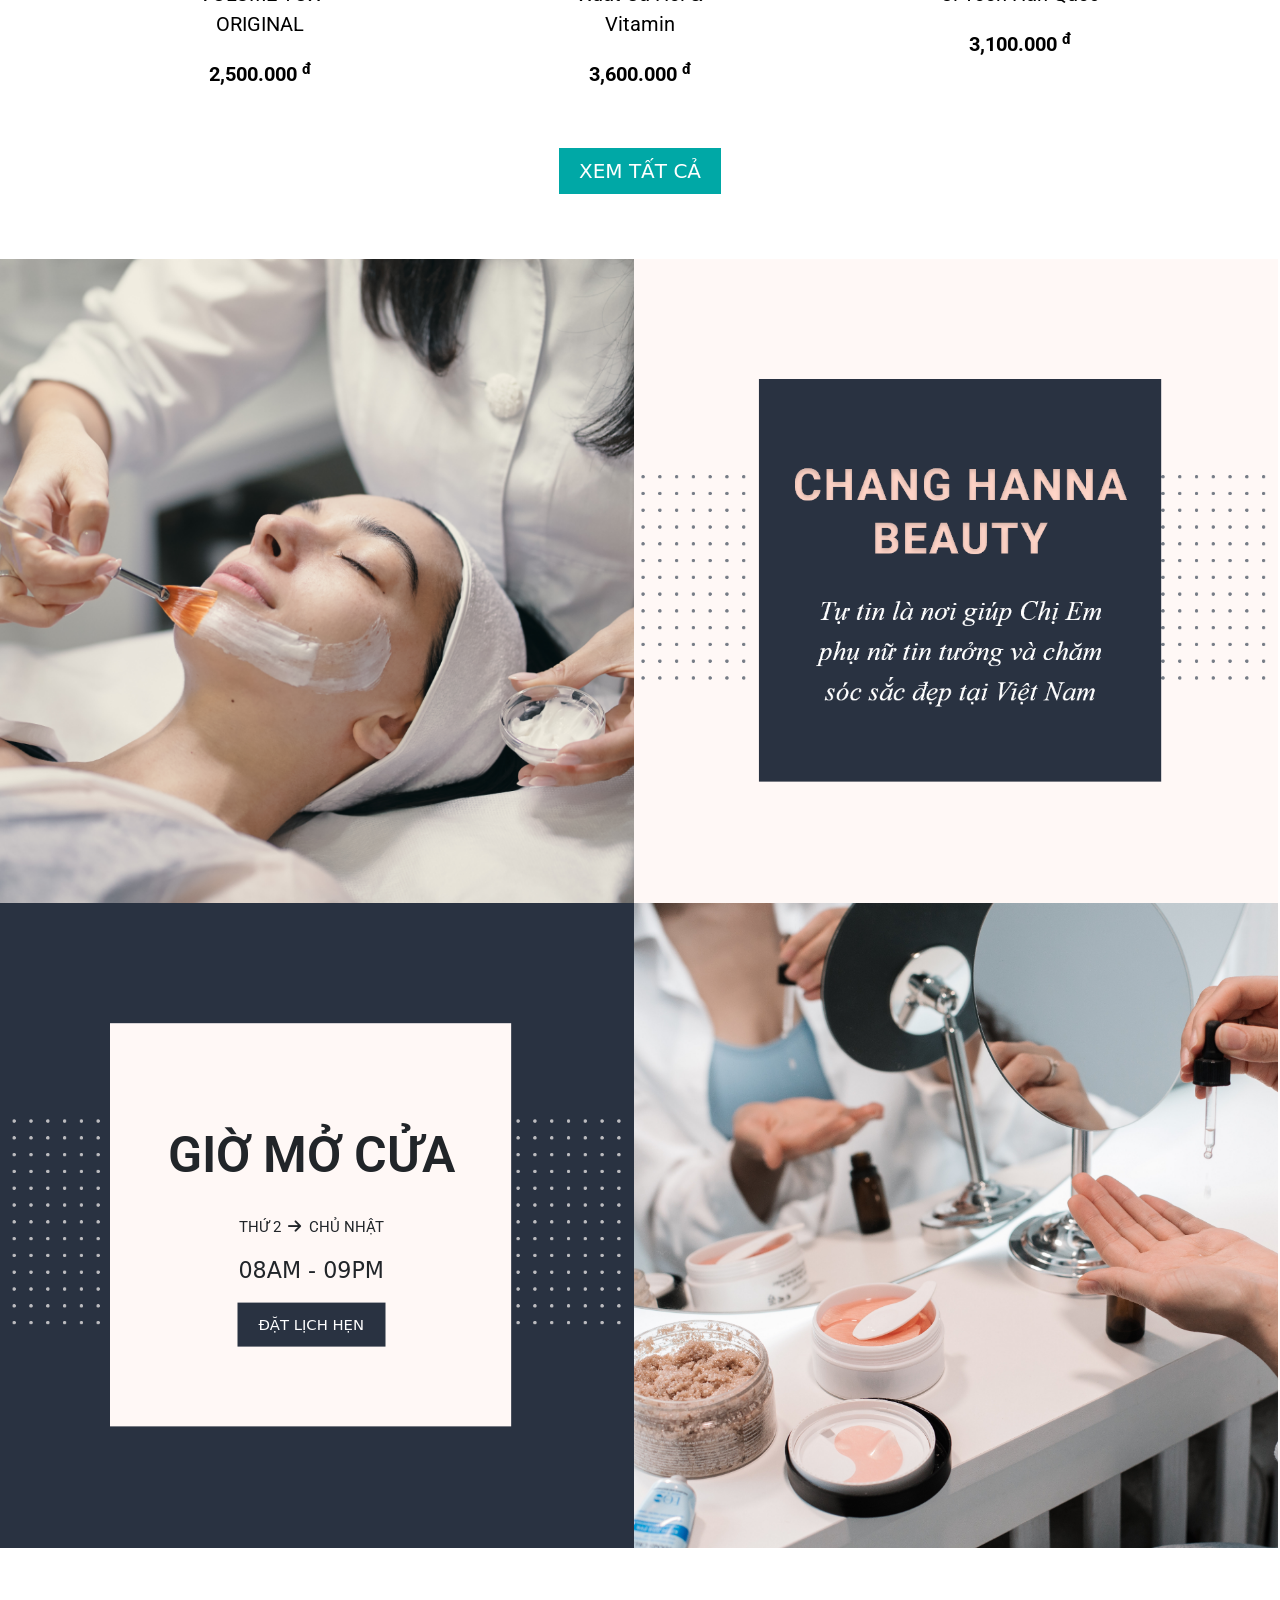
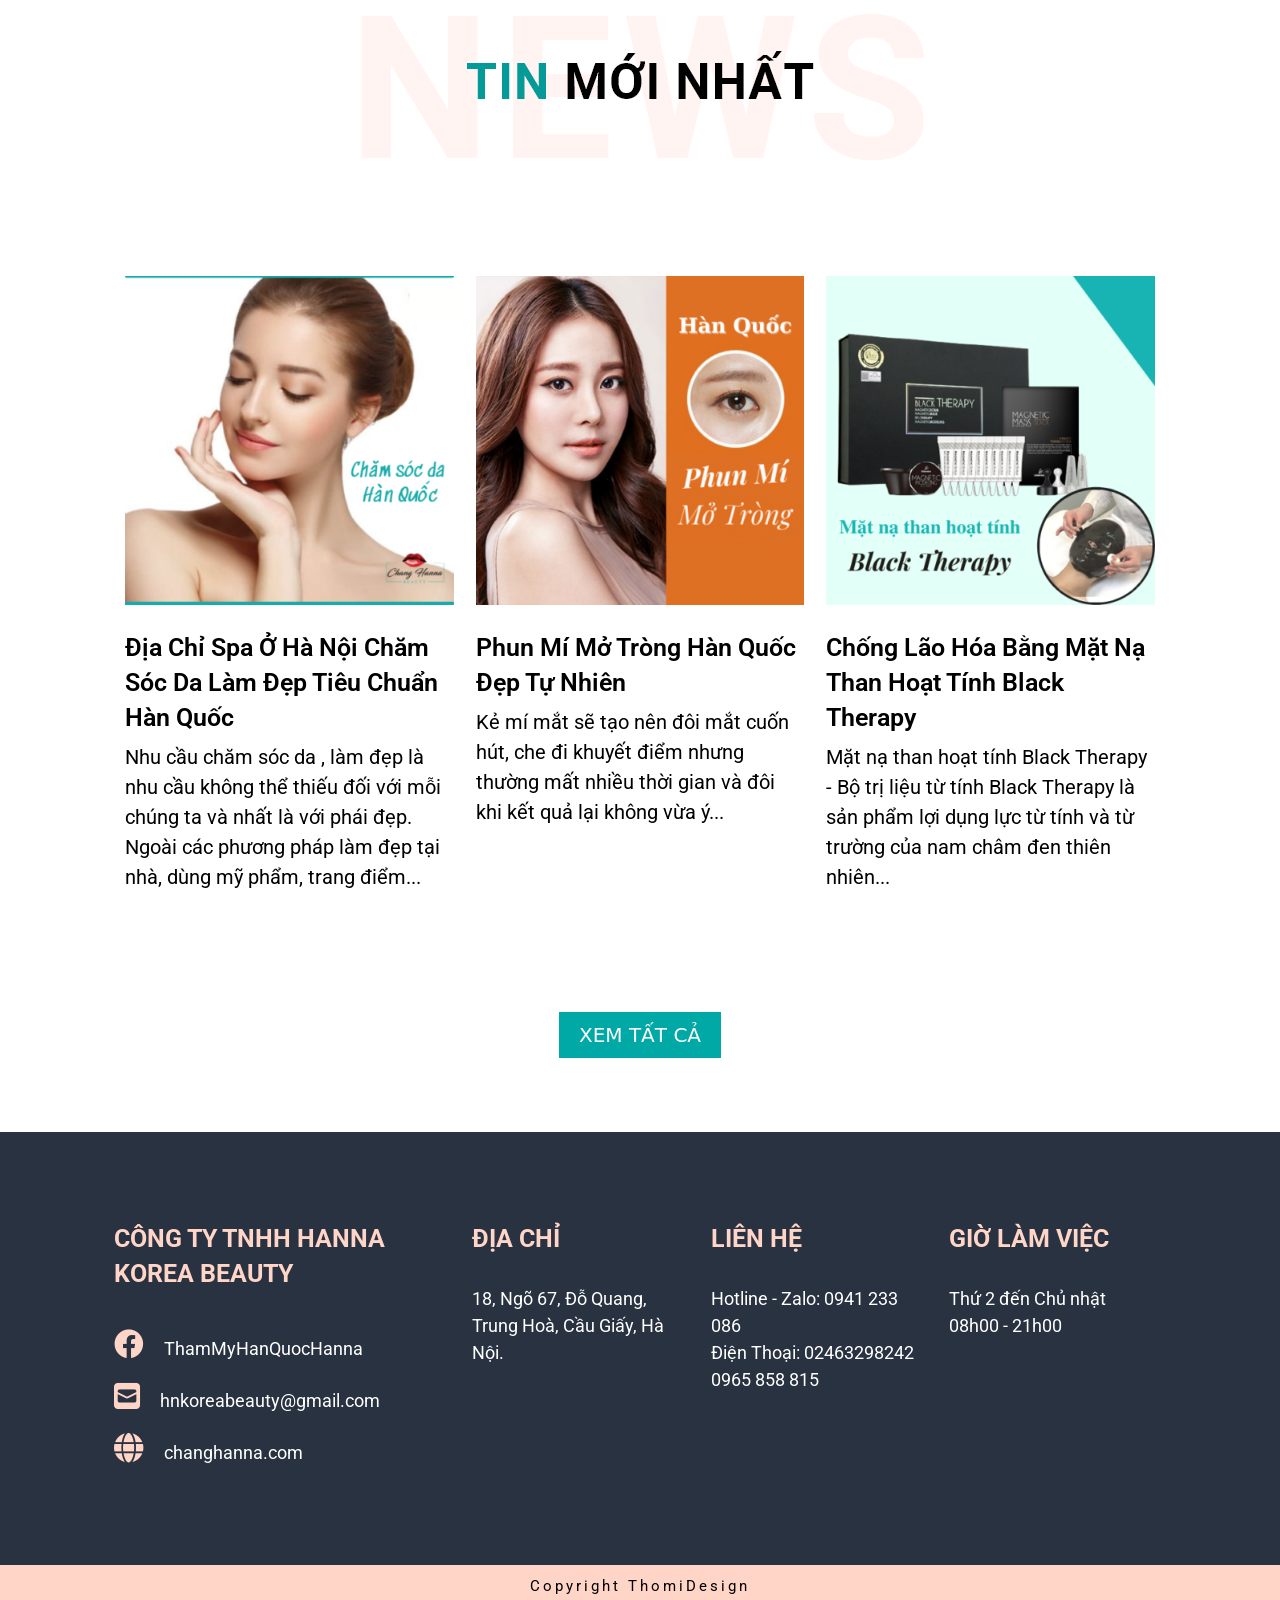
==== commit 2cbbe203: "git push" ====
--- a/index.html
+++ b/index.html
@@ -1,10 +1,11 @@
-  <!DOCTYPE html>
+<!DOCTYPE html>
 <html lang="en">
 
 <head>
   <meta charset="UTF-8" />
   <meta http-equiv="X-UA-Compatible" content="IE=edge" />
   <meta name="viewport" content="width=device-width, initial-scale=1.0" />
+  <link rel="shortcut icon" type="x-icon" href="https://changhanna.vn/wp-content/uploads/2022/04/cropped-Screen-Shot-2022-04-06-at-15.32.22-192x192.png">
   <link href="https://cdn.jsdelivr.net/npm/bootstrap@5.0.1/dist/css/bootstrap.min.css" rel="stylesheet"
     integrity="sha384-+0n0xVW2eSR5OomGNYDnhzAbDsOXxcvSN1TPprVMTNDbiYZCxYbOOl7+AMvyTG2x" crossorigin="anonymous" />
   <link rel="stylesheet" href="https://cdn.jsdelivr.net/npm/bootstrap-icons@1.3.0/font/bootstrap-icons.css" />
@@ -14,14 +15,10 @@
   <link rel="stylesheet" href="https://unpkg.com/swiper/swiper-bundle.min.css" />
   <script src="https://ajax.googleapis.com/ajax/libs/jquery/3.6.0/jquery.min.js"></script>
   <link rel="stylesheet" href="style.css" />
-
-
   <title>Trang chủ - CHANG HANNA BEAUTY</title>
-
 </head>
 
 <body>
-
   <div>
     <div id="side___bar">
       <div id="lgMenu" class="">
@@ -29,7 +26,6 @@
         <ul>
           <li>
             <a href="https://changhanna.vn/gioi-thieu/">GIỚI THIỆU</a>
-
           </li>
           <li>
             <a href="https://changhanna.vn/services_group/cham-soc-da-2/">CHĂM SÓC DA</a>
@@ -71,7 +67,6 @@
             <li class="nav__item">
               <a href="https://changhanna.vn/services_group/cham-soc-da-2/">CHĂM SÓC DA</a>
               <ul>
-               
                 <li><a href="https://changhanna.vn/services/cham-soc-lay-mun/">Chăm sóc lấy mụn</a></li>
                 <li><a href="https://changhanna.vn/services/cham-soc-deu-mau-da-cong-nghe-vi-tao-dong-y/">Chăm sóc đều
                     màu
@@ -102,13 +97,11 @@
                 <li><a href="https://changhanna.vn/services/trang-da-cang-bong-voi-choco-therapy/">Trắng da căng bóng
                     với
                     Choco Therapy</a></li>
-                    
               </ul>
             </li>
             <li class="nav__item">
               <a href="https://changhanna.vn/services_group/phun-theu/">PHUN THIÊU</a>
               <ul>
-              
                 <li><a href="https://changhanna.vn/services/combo-may-phun-dieu-khac/">Combo mày phun + điêu khắc</a>
                 </li>
                 <li><a href="https://changhanna.vn/services/may-dieu-khac-tao-soi-cong-nghe-embo/">Mày điêu khắc tạo sợi
@@ -117,21 +110,18 @@
                 </li>
                 <li><a href="https://changhanna.vn/services/phun-mi-mo-trong/">Phun mí mở tròng </a></li>
                 <li><a href="https://changhanna.vn/services/phun-moi-collagen-2/">Phun môi collagen</a></li>
-             
               </ul>
             </li>
-            <li>
+            <li class="nav__item">
               <a href="https://changhanna.vn/services_group/dich-vu-khac/">DỊCH VỤ KHÁC</a>
               <ul>
-                <li >
-            
+                <li>
                   <div class="d-flex justify-content-between">
                     <a href="https://changhanna.vn/services_group/triet-long-2/" class="nut_dropdown-3-2">TRIỆT LÔNG
                       PLC</a>
                     <i class="fa-solid fa-angle-right" style="margin: 6px;"></i>
                   </div>
-                  <ul style="right: 30em;">
-                   
+                  <ul>
                     <li><a href="https://changhanna.vn/services/triet-long-cam/">Triệt lông cằm</a></li>
                     <li><a href="https://changhanna.vn/services/triet-long-chan/">Triệt lông chân</a></li>
                     <li><a href="https://changhanna.vn/services/triet-long-mat/">Triệt lông mặt</a></li>
@@ -142,7 +132,7 @@
                     <li><a href="https://changhanna.vn/services/triet-long-bikini/">Triệt lông bikini</a></li>
                     <li><a href="https://changhanna.vn/services/triet-long-nach/">Triệt lông nách</a></li>
                     <li><a href="https://changhanna.vn/services/triet-long-bung/">Triệt lông bụng</a></li>
-                    
+
                   </ul>
                 </li>
                 <li>
@@ -151,25 +141,28 @@
                       class="nut_dropdown-3-3">LÀM ĐẸP KHÔNG PHẪU THUẬT</a>
                     <i class="fa-solid fa-angle-right" style="margin: 6px;"></i>
                   </div>
-                  <ul style="right: 30em;">
+                  <ul>
                     <li style="z-index: 20001;">
                       <div class="d-flex justify-content-between">
-                        <a href="https://changhanna.vn/services_group/filler/">FILLER</a>
+                        <a href="https://changhanna.vn/services_group/filler/">FIL
+
+                          LER</a>
                         <i class="fa-solid fa-angle-right" style="margin: 6px;"></i>
                       </div>
-                      <ul style="right: 20em;">
-                        
+                      <ul>
                         <li><a href="https://changhanna.vn/services/lam-day-khoe-mieng/">Làm đầy khóe miệng</a></li>
-                        <li><a href="https://changhanna.vn/services/lam-day-cam-tao-cam-v-line/">Làm đầy cằm - tạo cằm v-line</a></li>
+                        <li><a href="https://changhanna.vn/services/lam-day-cam-tao-cam-v-line/">Làm đầy cằm - tạo cằm
+                            v-line</a></li>
                         <li><a href="https://changhanna.vn/services/lam-day-ranh-cuoi/">Làm đầy rãnh cười</a></li>
                         <li><a href="https://changhanna.vn/services/lam-day-ranh-cuoi-2/">Làm đầy rãnh cười</a></li>
-                        <li><a href="https://changhanna.vn/services/nang-mui-tao-dang-s-line/">Nâng mũi tạo dáng s-line</a></li>
+                        <li><a href="https://changhanna.vn/services/nang-mui-tao-dang-s-line/">Nâng mũi tạo dáng
+                            s-line</a></li>
                         <li><a href="https://changhanna.vn/services/lam-day-thai-duong-2/">Làm đầy thái dương</a></li>
                         <li><a href="https://changhanna.vn/services/lam-day-thai-duong/">Làm đầy thái dương</a></li>
                         <li><a href="https://changhanna.vn/services/lam-day-tran/">Làm đầy trán</a></li>
-                        <li><a href="https://changhanna.vn/services/lam-day-tao-dang-vien-moi/">Làm đầy, tạo dáng viền môi</a></li>
+                        <li><a href="https://changhanna.vn/services/lam-day-tao-dang-vien-moi/">Làm đầy, tạo dáng viền
+                            môi</a></li>
                         <li><a href="https://changhanna.vn/services/lam-day-bong-mat/">Làm đầy bọng mắt</a></li>
-                        
                       </ul>
                     </li>
                     <li style="z-index: 20000;">
@@ -177,22 +170,24 @@
                         <a href="https://changhanna.vn/services_group/chi-collagen/">CHỈ COLLAGEN</a>
                         <i class="fa-solid fa-angle-right" style="margin: 6px;"></i>
                       </div>
-                      <ul style="right: 25em;">
-                      
+                      <ul>
                         <li><a href="https://changhanna.vn/services/xoa-nhan-an-duong/">Xóa nhăn ấn đường</a></li>
                         <li><a href="https://changhanna.vn/services/xoa-nhan-bong-mat-2/">Xóa nhăn bọng mắt</a></li>
                         <li><a href="https://changhanna.vn/services/xoa-nep-nhan-tran/">Xóa nếp nhăn trán</a></li>
                         <li><a href="https://changhanna.vn/services/xoa-nhan-duoi-mat/">Xóa nhăn đuôi mắt</a></li>
                         <li><a href="https://changhanna.vn/services/lam-day-ranh-cuoi-2/">Làm đầy rãnh cười</a></li>
                         <li><a href="https://changhanna.vn/services/lam-day-thai-duong-2/">Làm đầy thái dương</a></li>
-                        <li><a href="https://changhanna.vn/services/chong-nhan-tre-hoa-da-mat/">Chống nhăn trẻ hóa da mặt</a></li>
+                        <li><a href="https://changhanna.vn/services/chong-nhan-tre-hoa-da-mat/">Chống nhăn trẻ hóa da
+                            mặt</a></li>
                         <li><a href="https://changhanna.vn/services/nang-co-v-line/">Nâng cơ V-line</a></li>
-                        <li><a href="https://changhanna.vn/services/nang-co-tre-hoa-da-tang-sinh-collagen/">Nâng cơ trẻ hóa da tăng sinh collagen</a></li>
+                        <li><a href="https://changhanna.vn/services/nang-co-tre-hoa-da-tang-sinh-collagen/">Nâng cơ trẻ
+                            hóa da tăng sinh collagen</a></li>
                         <li><a href="https://changhanna.vn/services/nang-co-xoa-nong-cam/">Nâng Cơ Xóa Nọng cằm</a></li>
                         <li><a href="https://changhanna.vn/services/lam-day-tran/">Làm đầy trán</a></li>
-                        <li><a href="https://changhanna.vn/services/nang-mui-tao-dang-s-line-2/">Nâng mũi tạo dáng s-line</a></li>
-                        <li><a href="https://changhanna.vn/services/xoa-nep-nhan-quanh-mieng-2/">Xóa nếp nhăn quanh miệng</a></li>
-                        
+                        <li><a href="https://changhanna.vn/services/nang-mui-tao-dang-s-line-2/">Nâng mũi tạo dáng
+                            s-line</a></li>
+                        <li><a href="https://changhanna.vn/services/xoa-nep-nhan-quanh-mieng-2/">Xóa nếp nhăn quanh
+                            miệng</a></li>
                       </ul>
                     </li>
                     <li style="z-index: 19999;">
@@ -200,19 +195,20 @@
                         <a href="https://changhanna.vn/services_group/botox/">BOTOX</a>
                         <i class="fa-solid fa-angle-right" style="margin: 6px;"></i>
                       </div>
-                      <ul style="right: 25em;">
-                       
-                        <li><a href="https://changhanna.vn/services/xoa-nep-nhan-quanh-mieng/">Xóa nếp nhăn quanh miệng</a></li>
+                      <ul>
+                        <li><a href="https://changhanna.vn/services/xoa-nep-nhan-quanh-mieng/">Xóa nếp nhăn quanh
+                            miệng</a></li>
                         <li><a href="https://changhanna.vn/services/xoa-nep-nhan-tran/">Xóa nếp nhăn trán</a></li>
                         <li><a href="https://changhanna.vn/services/xoa-nhan-an-duong/">Xóa nhăn ấn đường</a></li>
                         <li><a href="https://changhanna.vn/services/xoa-nhan-cam/">Xóa nhăn cằm</a></li>
                         <li><a href="https://changhanna.vn/services/xoa-nhan-bong-mat-2/">Xóa nhăn bọng mắt
-                        </a></li>
+                          </a></li>
                         <li><a href="https://changhanna.vn/services/xoa-nhan-duoi-mat/">Xóa nhăn đuôi mắt</a></li>
-                        <li><a href="https://changhanna.vn/services/xoa-nhan-da-mat-chong-lao-hoa/">Xóa nhăn da mặt chống lão hóa</a></li>
+                        <li><a href="https://changhanna.vn/services/xoa-nhan-da-mat-chong-lao-hoa/">Xóa nhăn da mặt
+                            chống lão hóa</a></li>
                         <li><a href="https://changhanna.vn/services/xoa-nhan-khoe-mat/">Xóa nhăn khóe mắt</a></li>
-                        <li><a href="https://changhanna.vn/services/xoa-cam-vuong-thon-gon-quai-ham/">Xóa cằm vuông - thon gọn quai hàm</a></li>
-                       
+                        <li><a href="https://changhanna.vn/services/xoa-cam-vuong-thon-gon-quai-ham/">Xóa cằm vuông -
+                            thon gọn quai hàm</a></li>
                       </ul>
                     </li>
                   </ul>
@@ -222,36 +218,32 @@
                     <a href="https://changhanna.vn/#">DỊCH VỤ NAIL</a>
                     <i class="fa-solid fa-angle-right" style="margin: 6px;"></i>
                   </div>
-                  <ul style="right: 25em;">
-                    
+                  <ul>
                     <li><a href="https://changhanna.vn/services/nhat-da-sua-pha-mong/">Nhặt da, sửa, phá móng</a></li>
                     <li><a href="https://changhanna.vn/services/son-gel-thuong/">Sơn gel thường</a></li>
-                    <li><a href="https://changhanna.vn/services/son-gel-cao-cap-han-quoc/">Sơn gel cao cấp Hàn Quốc</a></li>
-                    <li><a href="https://changhanna.vn/services/son-gel-trang-tri-phong-cach-han/">Sơn gel trang trí Phong cách Hàn</a></li>
+                    <li><a href="https://changhanna.vn/services/son-gel-cao-cap-han-quoc/">Sơn gel cao cấp Hàn Quốc</a>
+                    </li>
+                    <li><a href="https://changhanna.vn/services/son-gel-trang-tri-phong-cach-han/">Sơn gel trang trí
+                        Phong cách Hàn</a></li>
                     <li><a href="https://changhanna.vn/services/cha-got-chan/">Chà gót chân</a></li>
-                    
                   </ul>
-                  
                 </li>
                 <li> <a href="https://changhanna.vn/product-category/order-hang-noi-dia-han-quoc/">Order Hàng nội địa
                     Hàn
                     Quốc</a></li>
                 <li><a href="https://changhanna.vn/services/uon-mi-collagen/">Uống mi collagen </a></li>
-               
               </ul>
             </li>
-
-            <li>
+            <li class="nav__item">
               <a href="https://changhanna.vn/shop/">SẢN PHẨM</a>
               <ul>
-                
                 <li><a href="https://changhanna.vn/product-category/my-pham-han-quoc/">Mỹ phẩm Hàn Quốc</a></li>
                 <li><a href="https://changhanna.vn/product-category/my-pham-spa-han-quoc/">Mỹ phẩm Spa Hàn Quốc</a></li>
-                <li><a href="https://changhanna.vn/product-category/thiet-bi-cho-spa-han-quoc/">Thiết bị cho Spa Hàn Quốc</a></li>
-                
+                <li><a href="https://changhanna.vn/product-category/thiet-bi-cho-spa-han-quoc/">Thiết bị cho Spa Hàn
+                    Quốc</a></li>
               </ul>
             </li>
-            <li><a href="https://changhanna.vn/quantri">ĐĂNG NHẬP</a></li>
+            <li class="nav__item"><a href="https://changhanna.vn/quantri">ĐĂNG NHẬP</a></li>
           </ul>
         </div>
       </div>
@@ -262,10 +254,16 @@
     <section id="Picure-main-page">
       <div class="d-sm-block collapse wrapper__Picure-main-page">
         <img src="img/Picture_background/background.png" class="img-fluid">
-        <button class="btn btn-primary btn-lg hover-button-picture-main-page"
-          style="border: none; border-radius: 0; background-color: #00A8A6;">
-          ĐĂNG KÝ NGAY
-        </button>
+        <div class="">
+          <a class="btn btn-primary btn-lg hover-button-picture-main-page" href="https://changhanna.vn/appointment/"
+            style="border: none; border-radius: 0; background-color: #00A8A6;">
+            ĐẶT LỊCH NGAY
+          </a>
+          <div class="moving-button-header">
+
+          </div>
+        </div>
+
       </div>
       <div class="d-sm-none">
         <img src="img/Picture_background/pic-responsive.png" alt="" class="img-fluid">
@@ -300,7 +298,7 @@
               nổi
               tiếng ở Việt Nam như: TMV Bích Nguyệt, TMV J-Korea, VMT Việt Hàn,...</p>
             <div class="text-center p-5">
-              <a href="#" type="btn" class="btn-Korea-services">XEM THÊM</a>
+              <a href="https://changhanna.vn/gioi-thieu/" type="btn" class="btn-Korea-services">XEM THÊM</a>
             </div>
           </div>
         </div>
@@ -315,42 +313,83 @@
 
 
   <!-- slider first -->
-  <section id="Dich-Vu-Noi-Bat">
-    <div class="text-center" style="margin-top: 3.5em;">
-      <img src="img/Major services/Dịch Vụ Nổi Bật.png" class="img-fluid ">
-    </div>
+  <section id="Dich-Vu-Noi-Bat"> 
     <!-- Swiper -->
     <div class="swiper mySwiper">
+      <div class="Professional-txt">
+        <h1>SERVICES</h1>
+      </div>
+      <div class="text-center doinguchuyengia" style="z-index: 10000000;">
+        <h2>DỊCH VỤ <span style="color: rgb(3, 154, 152);">NỔI BẬT</span></h2>
+      </div>
       <div class="swiper-wrapper">
         <div class="swiper-slide p-3">
           <div>
             <div class="row p-5">
               <div class="col item-picture-2" style="padding: 0;">
-                <div class="pic-2 wrapper__DichVuNoiBat">
-                  <img src="img/Major services/1.png" alt="">
-                  <p class="text-center text-style-services text-in-picture">CHĂM SÓC PHỤC HỒI DA
-                  </p>
-                </div>
+                <a href="https://changhanna.vn/services/cham-soc-da-cong-nghe-mat-na-anh-sang-devoir/">
+                  <div class="pic-2 wrapper__DichVuNoiBat">
+                    <img src="img/Major services/1.png" alt="">
+                    <p class="text-center text-style-services text-in-picture">CHĂM SÓC PHỤC HỒI DA
+                    </p>
+                  </div>
+                </a>
               </div>
               <div class="col item-picture-2" style="padding: 0;">
-                <div class="pic-2 wrapper__DichVuNoiBat">
-                  <img src="img/Major services/2.png" alt="">
-                  <p class="text-center text-style-services text-in-picture">
-                    CHĂM SÓC TRẺ HÓA DA</p>
-                </div>
+                <a href="https://changhanna.vn/services/cham-soc-tre-hoa-da-co-ban/">
+                  <div class="pic-2 wrapper__DichVuNoiBat">
+                    <img src="img/Major services/2.png" alt="">
+                    <p class="text-center text-style-services text-in-picture">
+                      CHĂM SÓC TRẺ HÓA DA</p>
+                  </div>
+                </a>
               </div>
               <div class="col d-md-block collapse item-picture-2" style="padding: 0;">
-                <div class="pic-2 wrapper__DichVuNoiBat">
-                  <img src="img/Major services/3.png" alt="">
-                  <p class="text-center text-style-services text-in-picture">
-                    ĐIÊU KHẮC MÀY TẠO SỢI</p>
-                </div>
-              </div>
-            </div>
-          </div>
-        </div>
-        <div class="swiper-slide">NONE</div>
-        <div class="swiper-slide">NONE</div>
+                <a href="https://changhanna.vn/services/may-dieu-khac-tao-soi-cong-nghe-embo/">
+                  <div class="pic-2 wrapper__DichVuNoiBat">
+                    <img src="img/Major services/3.png" alt="">
+                    <p class="text-center text-style-services text-in-picture">
+                      ĐIÊU KHẮC MÀY TẠO SỢI</p>
+                  </div>
+                </a>
+              </div>
+            </div>
+          </div>
+        </div>
+        <div class="swiper-slide p-3">
+          <div>
+            <div class="row p-5">
+              <div class="col item-picture-2" style="padding: 0;">
+                <a href="https://changhanna.vn/services/phun-mi-mo-trong/">
+                  <div class="pic-2 wrapper__DichVuNoiBat">
+                    <img src="img/Major services/4.jpg" alt="">
+                    <p class="text-center text-style-services text-in-picture">PHUN MÍ MỚ TRÒNG
+                    </p>
+                  </div>
+                </a>
+              </div>
+              <div class="col item-picture-2" style="padding: 0;">
+                <a href="https://changhanna.vn/services/phun-moi-collagen-2/">
+                  <div class="pic-2 wrapper__DichVuNoiBat">
+                    <img src="img/Major services/5.jpg" alt="">
+                    <p class="text-center text-style-services text-in-picture">
+                      PHUN MÔI PHỦ BÓNG</p>
+                  </div>
+                </a>
+              </div>
+              <div class="col d-md-block collapse item-picture-2" style="padding: 0;">
+                <a href="https://changhanna.vn/services/dieu-tri-nam-tan-nhang-lao-hoa-da-cong-nghe-b-tox-peel/">
+                  <div class="pic-2 wrapper__DichVuNoiBat">
+                    <img src="img/Major services/6.jpg" alt="">
+                    <p class="text-center text-style-services text-in-picture">
+                      ĐIỀU TRỊ NÁM, TÀN NHANG</p>
+                  </div>
+                </a>
+              </div>
+            </div>
+          </div>
+        </div>
+
       </div>
       <div class="swiper-button-next"></div>
       <div class="swiper-button-prev"></div>
@@ -362,9 +401,12 @@
   <section id="Skin_care_korea">
     <div class="container">
       <div class="row">
+        <div class="d-md-block collapse">
+          <h2 style="transform: rotate(-90deg); position: relative; right: 52%; font-size: 7.5em; font-family: roboto !important; font-weight: bold; opacity: 0.1; z-index: 10;">SKIN CARE</h2>
+        </div>
         <div class="col-md-5">
           <div class="" style="text-align: left; margin-top: 40px;">
-            <p style="color: #FF3100; font-family: Times New Roman; font-size: 37px; font-weight: 600;"><i>DỊCH VỤ</i>
+            <p style="color: #FF3100; font-family: Times New Roman; font-size: 37px; font-weight: 600; z-index: 1000;"><i>DỊCH VỤ</i>
             </p>
             <div>
               <h2 class="p-2-h2-text-skin-care-korea">CHĂM SÓC ĐIỀU TRỊ DA CHUẨN <strong class="d-md-none">HÀN
@@ -375,7 +417,8 @@
             </div>
             <img src="img/Skin-care-picture/2.png" class="img-fluid d-md-none" style="margin-top: 50px;">
             <div>
-              <a href="#" type="button" class="btn-Korea-services">KHÁM PHÁ NGAY</a>
+              <a href="https://changhanna.vn/services/cham-soc-da-cong-nghe-mat-na-anh-sang-devoir/" type="button"
+                class="btn-Korea-services">KHÁM PHÁ NGAY</a>
               <!-- <button class="btn-Korea-services">KHÁM PHÁ NGAY</button> -->
             </div>
 
@@ -392,6 +435,9 @@
   <section id="Korea-services">
     <div class="container">
       <div class="row">
+        <div class="d-md-block collapse">
+          <h2 style="transform: rotate(-90deg); position: relative; left: 53%; font-size: 6.7em; font-family: roboto !important; font-weight: bold; opacity: 0.1; z-index: 10;">PHUN THEU</h2>
+        </div>
         <div class="col-md-7 d-md-block collapse">
           <img src="img/Korea-services/1.png" class="img-fluid">
         </div>
@@ -407,7 +453,8 @@
             </div>
             <img src="img/Korea-services/2.png" class="img-fluid d-md-none">
             <div class="btn-wrapper-korea-services">
-              <a href="#" type="button" class="btn-Korea-services btn-Korea">KHÁM PHÁ NGAY</a>
+              <a href="https://changhanna.vn/services/may-dieu-khac-tao-soi-cong-nghe-embo/" type="button"
+                class="btn-Korea-services btn-Korea">KHÁM PHÁ NGAY</a>
               <!-- <button class="btn-Korea-services">KHÁM PHÁ NGAY</button> -->
             </div>
 
@@ -426,37 +473,45 @@
     <div class="text-center doinguchuyengia" style="z-index: 10000000;">
       <h2>ĐỘI NGŨ <span style="color: rgb(3, 154, 152);">CHUYÊN GIA</span></h2>
     </div>
-    <div class=" d-flex wrapper__Doctor p-5">
+    <div class=" d-flex wrapper__Doctor p-3">
       <div class="picture-2-doctors-1 d-flex">
         <div class="item-picture p-4">
-          <div class="pic-1">
-            <img src="img/Doctor/Dr.Kim Seo Soon.png" class="img-fluid">
-          </div>
+          <a href="https://changhanna.vn/team/dr-wang/">
+            <div class="pic-1">
+              <img src="img/Doctor/Dr.Kim Seo Soon.png" class="img-fluid">
+            </div>
+          </a>
           <p class="text-center text-style-doctor">
             Dr.Kim Seo Soon</p>
         </div>
         <div class="item-picture p-4">
-          <div class="pic-1">
-            <img src="img/Doctor/CG Chang Hanna.png" alt="" class="img-fluid">
-          </div>
-          <p class="text-center text-style-doctor">
-            CG Chang Hanna</p>
+          <a href="https://changhanna.vn/team/cg-chang-hanna/" style="text-decoration: none;">
+            <div class="pic-1 pic-shadow">
+              <img src="img/Doctor/CG Chang Hanna.png" alt="" class="img-fluid">
+            </div>
+            <p class="text-center text-style-doctor">
+              CG Chang Hanna</p>
+          </a>
         </div>
       </div>
       <div class="picture-2-doctors-2 d-flex">
         <div class="item-picture p-4">
-          <div class="pic-1">
-            <img src="img/Doctor/CG Yang Hae Won.png" class="img-fluid">
-          </div>
-          <p class="text-center text-style-doctor">
-            CG Yang Hae Won</p>
+          <a href="https://changhanna.vn/team/cg-kim-yong-un/" style="text-decoration: none;">
+            <div class="pic-1">
+              <img src="img/Doctor/CG Yang Hae Won.png" class="img-fluid">
+            </div>
+            <p class="text-center text-style-doctor">
+              CG Yang Hae Won</p>
+          </a>
         </div>
         <div class="item-picture p-4">
-          <div class="pic-1">
-            <img src="img/Doctor/CG Shin Tae Ho.png" alt="" class="img-fluid">
-          </div>
-          <p class="text-center text-style-doctor">
-            CG Shin Tae Ho</p>
+          <a href="https://changhanna.vn/team/cg-ra-sung-uk/" style="text-decoration: none;">
+            <div class="pic-1">
+              <img src="img/Doctor/CG Shin Tae Ho.png" alt="" class="img-fluid">
+            </div>
+            <p class="text-center text-style-doctor">
+              CG Shin Tae Ho</p>
+          </a>
         </div>
       </div>
     </div>
@@ -471,36 +526,43 @@
       </div>
       <div class="row">
         <div class="col-md">
-          <div class="news-item-1">
-            <img src="img/news-item/Group 206.png" class="d-block w-100" alt="...">
-            <p class="text-center" style="margin: 0 100px; padding-bottom: 20px; margin-top: 20px;">Serum tinh chất
-              chống lão hóa VOLUME
-              TOX ORIGINAL</p>
-            <p class="text-center"><strong>2.500.000 <sup>đ</sup></strong></p>
-          </div>
+          <a href="https://changhanna.vn/product/serum-tinh-chat-chong-lao-hoa-volume-tox-original/"
+            style="text-decoration: none; color: black;">
+            <div class="news-item-1">
+              <img src="img/products/item-1.png" class="d-block w-100" alt="...">
+              <p class="text-center" style="margin: 0 100px; padding-bottom: 20px; margin-top: 20px;">Serum tinh chất
+                chống lão hóa VOLUME
+                TOX ORIGINAL</p>
+              <p class="text-center"><strong>2,500.000 <sup>đ</sup></strong></p>
+            </div>
+          </a>
         </div>
         <div class="col-md">
-          <div class="news-item-1">
-            <img src="img/news-item/Group 209.png" class="d-block w-100" alt="...">
-            <p class="text-center" style="margin: 0 90px; padding-bottom: 20px; margin-top: 20px; ">Tế bào gốc PSI CELL
-              FULLER siêu phẩm
-              đánh thức tế bào</p>
-            <p class="text-center"><strong>3.550.000 <sup>đ</sup></strong></p>
-          </div>
+          <a href="https://changhanna.vn/product/serum-cang-bong-da-han-quoc-chiet-xuat-ca-hoi-vitamin/"
+            style="text-decoration: none; color: black">
+            <div class="news-item-1">
+              <img src="img/products/item-2.jpg" class="d-block w-100" alt="...">
+              <p class="text-center" style="margin: 0 90px; padding-bottom: 20px; margin-top: 20px; ">Serum căng bóng da
+                Hàn Quốc Chiết Xuất Cá Hồi & Vitamin</p>
+              <p class="text-center"><strong>3,600.000 <sup>đ</sup></strong></p>
+            </div>
+          </a>
         </div>
         <div class="col-md">
-          <div class="news-item-1">
-            <img src="img/news-item/Group 210.png" class="d-block w-100" alt="...">
-            <p class="text-center" style="margin: 0 90px; padding-bottom: 20px; margin-top: 20px; ">Tinh chất rau má trị
-              mụn Skin1004
-              Madagascar Centella Ampoule</p>
-            <p class="text-center"><strong>356.000 <sup>đ</sup></strong></p>
-          </div>
+          <a href="https://changhanna.vn/product/kem-duong-da-chong-lao-hoa-seol-ji-yoon-han-quoc/"
+            style="text-decoration: none; color: black">
+            <div class="news-item-1">
+              <img src="img/products/item-3.jpg" class="d-block w-100" alt="...">
+              <p class="text-center" style="margin: 0 90px; padding-bottom: 20px; margin-top: 20px; ">Kem dưỡng da chống
+                lão hóa Seol Ji Yoon Hàn Quốc</p>
+              <p class="text-center"><strong>3,100.000 <sup>đ</sup></strong></p>
+            </div>
+          </a>
         </div>
       </div>
     </div>
     <div class="watch-all-button text-center p-5">
-      <button class="btn btn-primary">XEM TẤT CẢ</button>
+      <button class="btn btn-primary" onclick="location.href='https://changhanna.vn/shop/' ">XEM TẤT CẢ</button>
     </div>
   </section>
 
@@ -560,10 +622,48 @@
       <img src="img/news-item/Group 208.png" class="img-fluid">
     </div>
     <div class="carousel" data-carousel>
-      <button class="carousel-button prev" data-carousel-button="prev"><i class="fa-solid fa-angle-left"></i></button>
-      <button class="carousel-button next" data-carousel-button="next"><i class="fa-solid fa-angle-right"></i></button>
+      <!-- <button class="carousel-button prev" data-carousel-button="prev"><i class="fa-solid fa-angle-left"></i></button>
+      <button class="carousel-button next" data-carousel-button="next"><i class="fa-solid fa-angle-right"></i></button> -->
       <ul data-slides>
         <li class="slide" data-active>
+          <div class="slide__wrapper">
+            <div class="container align-items-center justify-content-between">
+              <div class="row p-5">
+                <div class="col-md pic-to-hide news-item-1">
+                  <div>
+                    <a href="https://changhanna.vn/dia-chi-spa-o-ha-noi/" style="text-decoration: none; color: black;">
+                      <img src="img/post/Cham-soc-da-tieu-chuan-Han-Quoc-410x410.png" class="d-block img-fluid w-100"
+                        alt="..." style="margin-bottom: 1.7rem;">
+                      <h3 style="font-weight: 600;">Địa Chỉ Spa Ở Hà Nội Chăm Sóc Da Làm Đẹp Tiêu Chuẩn Hàn Quốc</h3>
+                      <p>Nhu cầu chăm sóc da , làm đẹp là nhu cầu không thể thiếu đối với mỗi chúng ta và nhất là với
+                        phái đẹp. Ngoài các phương pháp làm đẹp tại nhà, dùng mỹ phẩm, trang điểm...  </p>
+                    </a>
+                  </div>
+                </div>
+                <div class="col-md pic-to-hide news-item-1">
+                  <div>
+                    <a href="https://changhanna.vn/phun-xam-mi/" style="text-decoration: none; color: black;">
+                      <img src="img/post/z3305037007852_e6d920b4b8d0a21.png" class="d-block w-100" alt="..."
+                        style="margin-bottom: 1.7rem;">
+                      <h3 style="font-weight: 600;">Phun Mí Mở Tròng Hàn Quốc Đẹp Tự Nhiên</h3>
+                      <p>Kẻ mí mắt sẽ tạo nên đôi mắt cuốn hút, che đi khuyết điểm nhưng thường mất nhiều thời gian và đôi khi kết quả lại không vừa ý...</p>
+                    </a>
+                  </div>
+                </div>
+                <div class="col-md news-item-1">
+                  <div>
+                    <a href="https://changhanna.vn/mat-na-than-hoat-tinh-black-therapy/" style="text-decoration: none; color: black;">
+                      <img src="img/post/Cong-nghe-tri-lieu-410x410.png" class="d-block w-100" alt="..."
+                      style="margin-bottom: 1.7rem;">
+                    <h3 style="font-weight: 600;;">Chống Lão Hóa Bằng Mặt Nạ Than Hoạt Tính Black Therapy</h3>
+                    <p>Mặt nạ than hoạt tính Black Therapy -  Bộ trị liệu từ tính Black Therapy là sản phẩm lợi dụng lực từ tính và từ trường của nam châm đen thiên nhiên...</p>
+                    </a>
+                  </div>
+                </div>
+              </div>
+            </div>
+        </li>
+        <li class="slide">
           <div class="slide__wrapper">
             <div class="container align-items-center justify-content-between">
               <div class="row p-5">
@@ -593,17 +693,75 @@
             </div>
         </li>
         <li class="slide">
-          <img src="https://source.unsplash.com/eOpewngf68w" alt="Nature Image #2">
+          <div class="slide__wrapper">
+            <div class="container align-items-center justify-content-between">
+              <div class="row p-5">
+                <div class="col-md pic-to-hide news-item-1">
+                  <img src="img/news-item/Mask Group 24.png" class="d-block w-100" alt="..."
+                    style="margin-bottom: 1.7rem;">
+                  <h3 style="font-weight: 600;">Hiệu quả của việc Peel da? Bao lâu nên Peel da 1 lần?</h3>
+                  <p>Việc tiếp xúc với khói bụi, ánh sáng xanh,
+                    môi trường ô nhiễm hàng ngày khiến màu da của bạn trờ nên không đều và gặp các vấn
+                    đề như sạm, nám, mụn,... </p>
+                </div>
+                <div class="col-md pic-to-hide news-item-1">
+                  <img src="img/news-item/Mask Group 26.png" class="d-block w-100" alt="..."
+                    style="margin-bottom: 1.7rem;">
+                  <h3 style="font-weight: 600;">Thẩm mỹ năng cơ mặt bằng chỉ Collagen Hàn Quốc</h3>
+                  <p>Căng da mặt bằng chỉ là công nghệ căng da được áp dụng kỹ thuật căng da mặt Hàn Quốc
+                    hiện đại nên có khả năng căng da tối đa kích thích sự sinh sản...</p>
+                </div>
+                <div class="col-md news-item-1">
+                  <img src="img/news-item/Mask Group 27.png" class="d-block w-100" alt="..."
+                    style="margin-bottom: 1.7rem;">
+                  <h3 style="font-weight: 600;;">Có nên điêu khắc chân mày Hàn QUỐC - Spa Chang Hanna</h3>
+                  <p>Điêu khắc chân mày Hàn Quốc là kỹ thuật sử dụng loại bút Nano chuyên dụng để đưa mực
+                    vào lớp thượng bì của da... </p>
+                </div>
+              </div>
+            </div>
         </li>
-        <li class="slide">
-          <img src="https://source.unsplash.com/ndN00KmbJ1c" alt="Nature Image #3">
-        </li>
     </div>
     <div class="watch-all-button text-center" style="margin-bottom: 5em">
-      <button class="btn btn-primary">XEM TẤT CẢ</button>
+      <button class="btn btn-primary" onclick="location.href='https://changhanna.vn/post/'">XEM TẤT CẢ</button>
     </div>
   </section>
   <!-- End Slide -->
+  <!-- Google Map -->
+  <!-- <section>
+    <div class="p-5">
+      <div class="row">
+        <div class="col-md-4 p-5">
+          <div class="box-1 text-center">
+            <h4>Thông Tin Liên Hệ</h4>
+            <h2>Chang Hanna Beauty</h2>
+            <p>Địa chỉ: 18/67 Đỗ Quang , Trung Hoà Cầu Giấy Hà Nội</p>
+          </div>
+        </div>
+        <div class="col-md-4">
+          <div class="box-2" style="width: 100%; height: 100%">
+            <iframe src="https://www.google.com/maps/embed?pb=!1m14!1m8!1m3!1d7449.106398344289!2d105.803055!3d21.01054!3m2!1i1024!2i768!4f13.1!3m3!1m2!1s0x3135aca067360075%3A0x440a2ec7d483f17d!2zMTggTmfDtSA2NyDEkOG7lyBRdWFuZywgVHJ1bmcgSG_DoCwgQ-G6p3UgR2nhuqV5LCBIw6AgTuG7mWksIFZpZXRuYW0!5e0!3m2!1sen!2sus!4v1652327550331!5m2!1sen!2sus" width="100%" height="100%" style="border:0;" allowfullscreen="" loading="lazy" referrerpolicy="no-referrer-when-downgrade"></iframe>
+          </div>
+        </div>
+        <div class="col-md-4">
+          <div class="box-3 text-center">
+            <h4>Hãy kết nối với chúng tôi</h4>
+            <h2>Đăng Ký Nhận Tin</h2>
+            <form action="" class="form-group p-5">
+              <div class="row" >
+                <div class="col-md-6">
+                  <input type="gmail" class="form-control" placeholder="email của bạn" width="">
+                </div>
+                <div class="col-md-6">
+                  <input type="submit" class="form-control">
+                </div>
+              </div>
+            </form>
+          </div>
+        </div>
+      </div>
+    </div>
+  </section> -->
 
   <!-- Phần Footer -->
   <section class="d-md-block collapse p-5" style=" background-color: #293241;
@@ -674,63 +832,13 @@
     <a type="button" class="scroll-top scroll-to-top btn-position-4 btn-style-4" href="https://m.me/153459618520820"><i
         class="fa-solid fa-envelope"></i></a>
   </div>
-
   <!-- Swiper JS -->
   <script src="https://unpkg.com/swiper/swiper-bundle.min.js"></script>
   <!-- Initialize Swiper -->
-  <script>
-    var swiper = new Swiper(".mySwiper", {
-      slidesPerView: 1,
-      spaceBetween: 30,
-      loop: true,
-      pagination: {
-        el: ".swiper-pagination",
-        clickable: true,
-      },
-      navigation: {
-        nextEl: ".swiper-button-next",
-        prevEl: ".swiper-button-prev",
-      },
-    });
-  </script>
-  <script>
-    $(document).ready(function () {
-      $("#menu").on("click", function () {
-        $("#menu").css("display", "none");
-        $("#lgMenu").addClass("enter");
-        $("#lgMenu").css("z-index", "10000");
-      });
-      $("#exit").on("click", function () {
-        $("#menu").css("display", "block");
-        $("#lgMenu").css("z-index", "-100");
-        $("#lgMenu").removeClass("enter");
-
-      });
-    });
-  </script>
-
-  <script>
-    const nav = document.querySelector("nav");
-    const btnstyle = document.querySelector(".btnstyle");
-    btnstyle.addEventListener("click", function () {
-      window.scrollTo({ top: 0, left: 0, behavior: "smooth" });
-    });
-    window.addEventListener("scroll", () => {
-      if (window.pageYOffset > 90) {
-        btnstyle.classList.add("active");
-        nav.classList.add("boxShadow");
-
-      } else {
-        btnstyle.classList.remove("active");
-        nav.classList.remove("boxShadow");
-      }
-    });
-  </script>
   <script src="https://cdn.jsdelivr.net/npm/bootstrap@5.0.1/dist/js/bootstrap.bundle.min.js"
     integrity="sha384-gtEjrD/SeCtmISkJkNUaaKMoLD0//ElJ19smozuHV6z3Iehds+3Ulb9Bn9Plx0x4"
     crossorigin="anonymous"></script>
   <script src="https://api.mapbox.com/mapbox-gl-js/v2.1.1/mapbox-gl.js"></script>
-
   <script src="myscripts.js"></script>
 </body>
 
--- a/style.css
+++ b/style.css
@@ -233,7 +233,6 @@
     opacity: 0;
     transition: all 0.25s;
     -webkit-transition: all 0.25s;
-
 }
 
 #exit {
@@ -247,7 +246,6 @@
     cursor: pointer;
     transition: all 0.25s;
     -webkit-transition: all 0.25s;
-
 }
 
 #exit:hover {
@@ -280,22 +278,24 @@
 /* Doctors */
 #Doctors {
     width: 100%;
-    height: 900px;
+    height: auto;
     background: url(img/Doctor/Group\ 13.png);
     background-size: cover;
 }
 
-.Professional-txt{
-    position: relative;
-    top: 14%;
-   
-}
-.doinguchuyengia h2{
-    position: relative;
+.Professional-txt {
+    position: relative;
+    top: 4em;
+}
+
+.doinguchuyengia h2 {
+    position: relative;
+    bottom: 4rem;
     font-size: 3rem;
     font-weight: bolder;
 }
-.Professional-txt h1{
+
+.Professional-txt h1 {
     text-align: center;
     font-size: 10rem;
     color: white;
@@ -341,8 +341,25 @@
 }
 
 .item-picture:hover .text-style-doctor {
-    transition: all 2s;
+    opacity: 1;
+}
+
+/* .pic-shadow {
+    position: relative;
+}
+.pic-shadow:before {
+    content: '';
     display: block;
+    position: absolute;
+    height: 0%;
+    width: 100%;
+    bottom: 0;
+    background: linear-gradient(to bottom, transparent 0%, #909490 100%);
+} */
+
+
+.item-picture:hover .text-style-doctor {
+    opacity: 1;
 }
 
 .pic-1 {
@@ -353,10 +370,11 @@
     position: relative;
     top: -50px;
     font-family: roboto;
-    font-size: 28px;
-    color: white;
+    font-size: 3vh;
+    color: white;
+    opacity: 0.5;
     font-weight: bold;
-    display: none;
+    display: block;
 }
 
 
@@ -748,7 +766,8 @@
     color: #5faebd !important;
     transition: 0.5s;
 }
-.boxShadow{
+
+.boxShadow {
     box-shadow: 0 3px 15px rgba(0, 0, 0, .4);
 }
 
@@ -771,7 +790,7 @@
 
 }
 
-.wrapper__Picure-main-page button {
+.wrapper__Picure-main-page a {
     position: absolute;
     top: 70%;
     left: 80.3%;
@@ -842,25 +861,29 @@
 .wrapper-phone-message:hover .fa-phone {
     color: white;
 }
-.btnstyle:hover{
+
+.btnstyle:hover {
     background-color: rgb(277, 216, 122);
     transition: all 0.5s ease-in-out;
 }
+
 .btn-position-1 {
     position: fixed;
-    bottom: 400px;
-    right: 30px;
+    bottom: 360px;
+    right: 20px;
     z-index: 20;
 }
-.btn-style-1{
-    box-shadow: 0 3px 15px rgba(0, 0, 0, .4);
+
+.btn-style-1 {
+    box-shadow: 0 2px 10px rgba(0, 0, 0, .4);
+    background-color: white;
     /* border: px solid #fff; */
     border-radius: 5px;
     height: 50px;
     width: 50px;
     color: rgb(117, 117, 163);
     cursor: pointer;
-    animation: movebtn 3s ease-in-out infinite;
+    /* animation: movebtn 3s ease-in-out infinite; */
     transition: all 0.5s ease-in-out;
     font-size: 20px;
     display: flex;
@@ -873,11 +896,11 @@
     background-color: rgb(69, 187, 186);
     border: px solid #fff;
     border-radius: 50%;
-    height: 34px;
-    width: 34px;
+    height: 40px;
+    width: 40px;
     color: #fff;
     cursor: pointer;
-    animation: movebtn 3s ease-in-out infinite;
+    animation: movebtn 2.2s ease-in-out infinite;
     transition: all 0.5s ease-in-out;
     font-size: 10px;
     display: flex;
@@ -920,10 +943,57 @@
     }
 }
 
+@keyframes movebtn-2 {
+
+    0% {
+        transform: scale(1);
+    }
+
+    10% {
+        transform: scale(1.1);
+    }
+
+    20% {
+        transform: scale(1.2);
+    }
+
+    30% {
+        transform: scale(1.3);
+    }
+
+    40% {
+        transform: scale(1.4);
+    }
+
+    50% {
+        transform: scale(1.5);
+    }
+
+    60% {
+        transform: scale(1.4);
+    }
+
+    70% {
+        transform: scale(1.3);
+    }
+
+    80% {
+        transform: scale(1.2);
+    }
+
+    90% {
+        transform: scale(1.1);
+    }
+
+    100% {
+        transform: scale(1);
+    }
+}
+
 
 .btn-position-2 {
     position: fixed;
-    bottom: 110px;
+    bottom: 102px;
     right: 10px;
     z-index: 20;
 }
@@ -936,11 +1006,11 @@
     background-color: rgb(33, 150, 243);
     border: px solid #fff;
     border-radius: 50%;
-    height: 34px;
-    width: 34px;
+    height: 40px;
+    width: 40px;
     color: #fff;
     cursor: pointer;
-    animation: movebtn 3s ease-in-out infinite;
+    animation: movebtn 2.2s ease-in-out infinite;
     transition: all 0.5s ease-in-out;
     font-size: 10px;
     display: flex;
@@ -971,11 +1041,11 @@
     background-color: rgb(69, 187, 186);
     border: px solid #fff;
     border-radius: 50%;
-    height: 34px;
-    width: 34px;
+    height: 40px;
+    width: 40px;
     color: #fff;
     cursor: pointer;
-    animation: movebtn 3s ease-in-out infinite;
+    animation: movebtn 2.2s ease-in-out infinite;
     transition: all 0.5s ease-in-out;
     font-size: 10px;
     display: flex;
@@ -986,7 +1056,7 @@
 
 .btn-position-4 {
     position: fixed;
-    bottom: 198px;
+    bottom: 205px;
     right: 10px;
     z-index: 20;
 }
@@ -1015,18 +1085,16 @@
 nav ul li {
     display: inline-block;
     background: white;
-    
 }
 
 nav ul li a {
     color: rgb(0, 0, 0);
     display: block;
-    padding: 0 30px;
+    padding: 5px 30px;
     line-height: 30px;
     font-size: 12px;
     transition: .5s;
     text-decoration: none;
-    
 }
 
 /* nav ul li a:hover,
@@ -1037,11 +1105,13 @@
 nav ul li a.active {
     color: #23dbdb;
 }
+
 nav ul ul li a:hover,
 nav ul ul li a.active {
     color: white !important;
     background-color: rgb(95, 174, 179);
 }
+
 nav ul ul li:hover,
 nav ul ul li a.active {
     color: white !important;
@@ -1067,47 +1137,65 @@
     width: 420px;
     display: list-item;
     position: relative;
+    left: -20px;
     border: 1px solid #042331;
     border: none;
     list-style-type: none;
 }
 
+.nav__item {
+    font-family: roboto !important;
+}
 
 nav ul ul ul li {
-    position: relative;
-    top:-61px;
-    left: 200px;
+    display: list-item;
+    position: relative;
+    list-style-type: none;
+    top: -60px;
+    left: -455px;
     z-index: 10000;
 }
-#navmenu > ul > li:nth-child(1) > a{
+
+.nav-text-a {
+    padding: 5px;
+}
+
+#navmenu>ul>li:nth-child(1)>a {
     padding: 15px 15px;
 }
-#navmenu > ul > li:nth-child(2) > a{
+
+#navmenu>ul>li:nth-child(2)>a {
     padding: 15px 15px;
 }
-#navmenu > ul > li:nth-child(3) > a{
+
+#navmenu>ul>li:nth-child(3)>a {
     padding: 15px 15px;
 }
-#navmenu > ul > li:nth-child(4) > a{
+
+#navmenu>ul>li:nth-child(4)>a {
     padding: 15px 15px;
 }
-#navmenu > ul > li:nth-child(5) > a{
+
+#navmenu>ul>li:nth-child(5)>a {
     padding: 15px 15px;
 }
-#navmenu > ul > li:nth-child(6) > a{
+
+#navmenu>ul>li:nth-child(6)>a {
     padding: 15px 15px;
 }
+
 /* nav ul ul li a i {
     margin-left: 230px;
 } */
 
-.content__nav__lv3{
+.content__nav__lv3 {
     position: absolute;
     top: 85px;
     opacity: 0;
     visibility: hidden;
 }
-.content__nav__lv3 li{
+
+.content__nav__lv3 li {
     width: 370px;
     display: list-item;
     position: relative;
@@ -1115,7 +1203,6 @@
     border: none;
     list-style-type: none;
 }
-.content__nav__lv3 li a{
-
-}
-
+
+/* =================================== */
+/* moving button header */
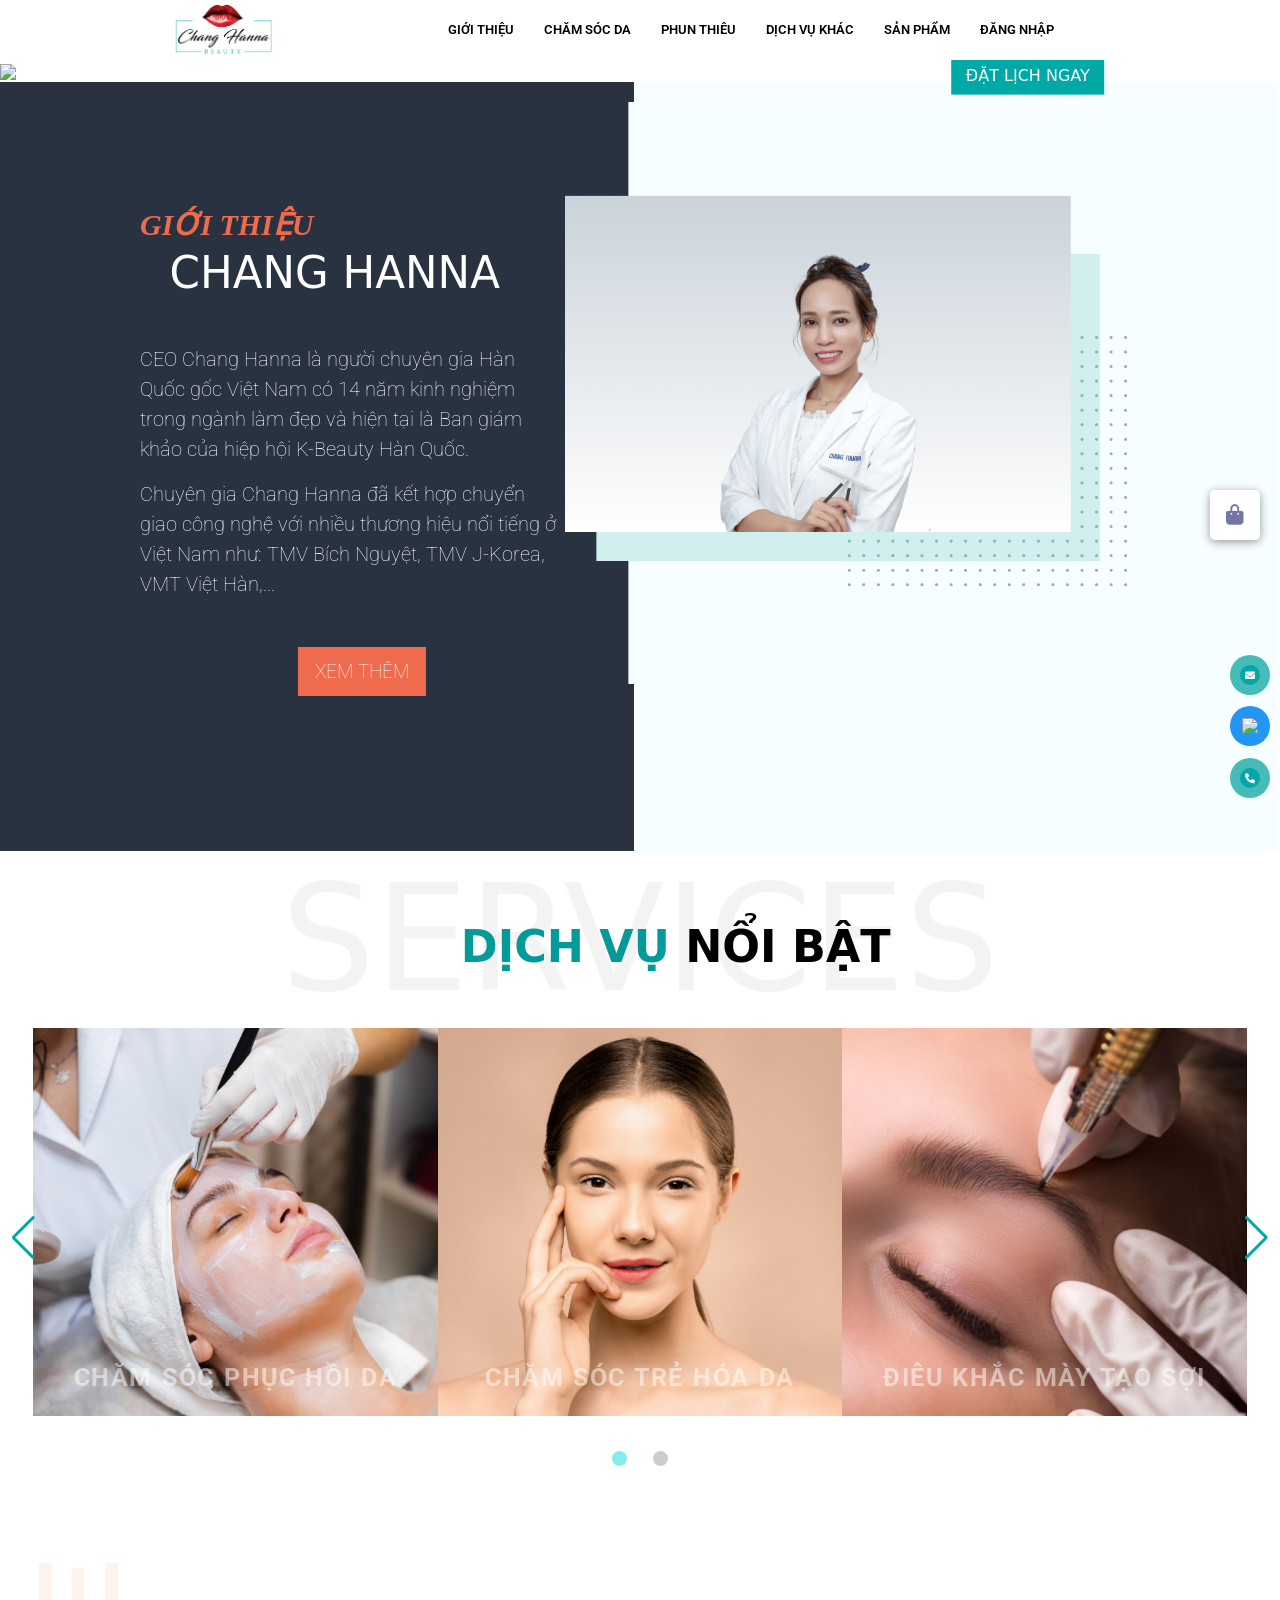
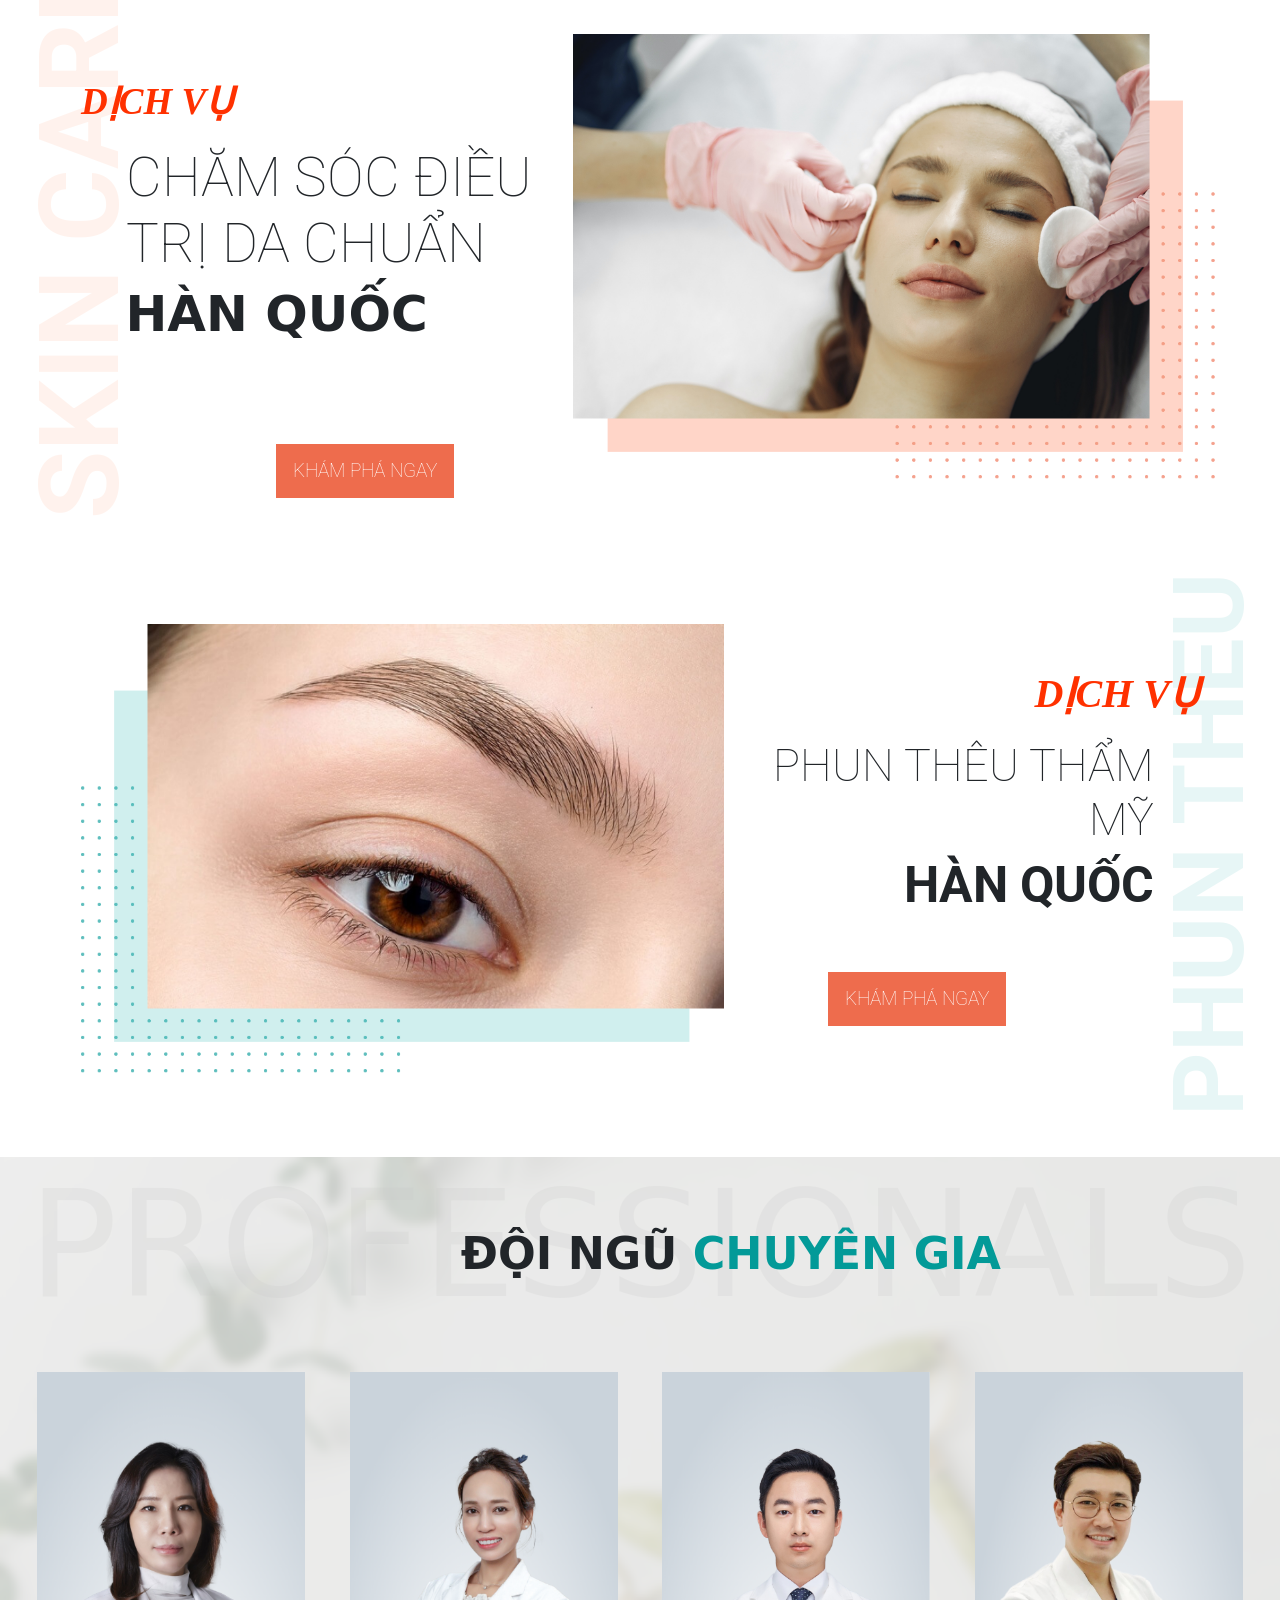
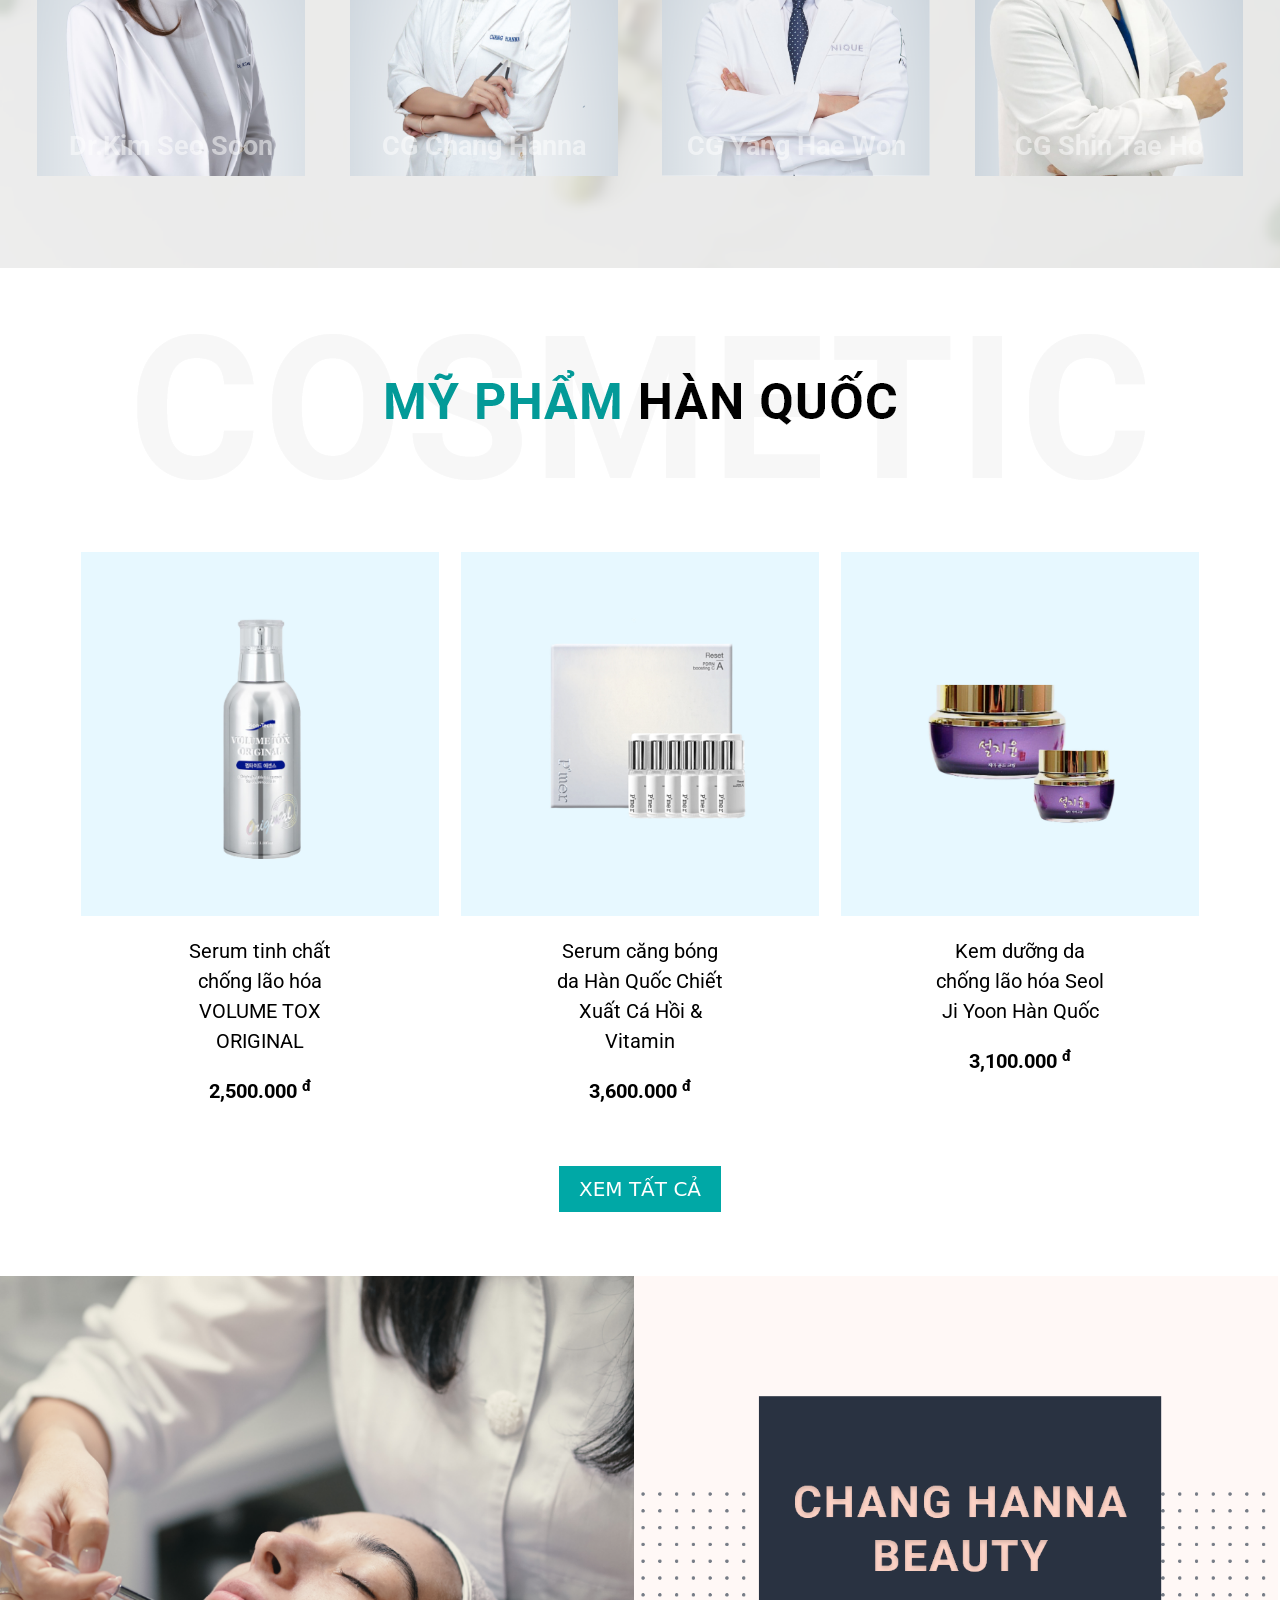
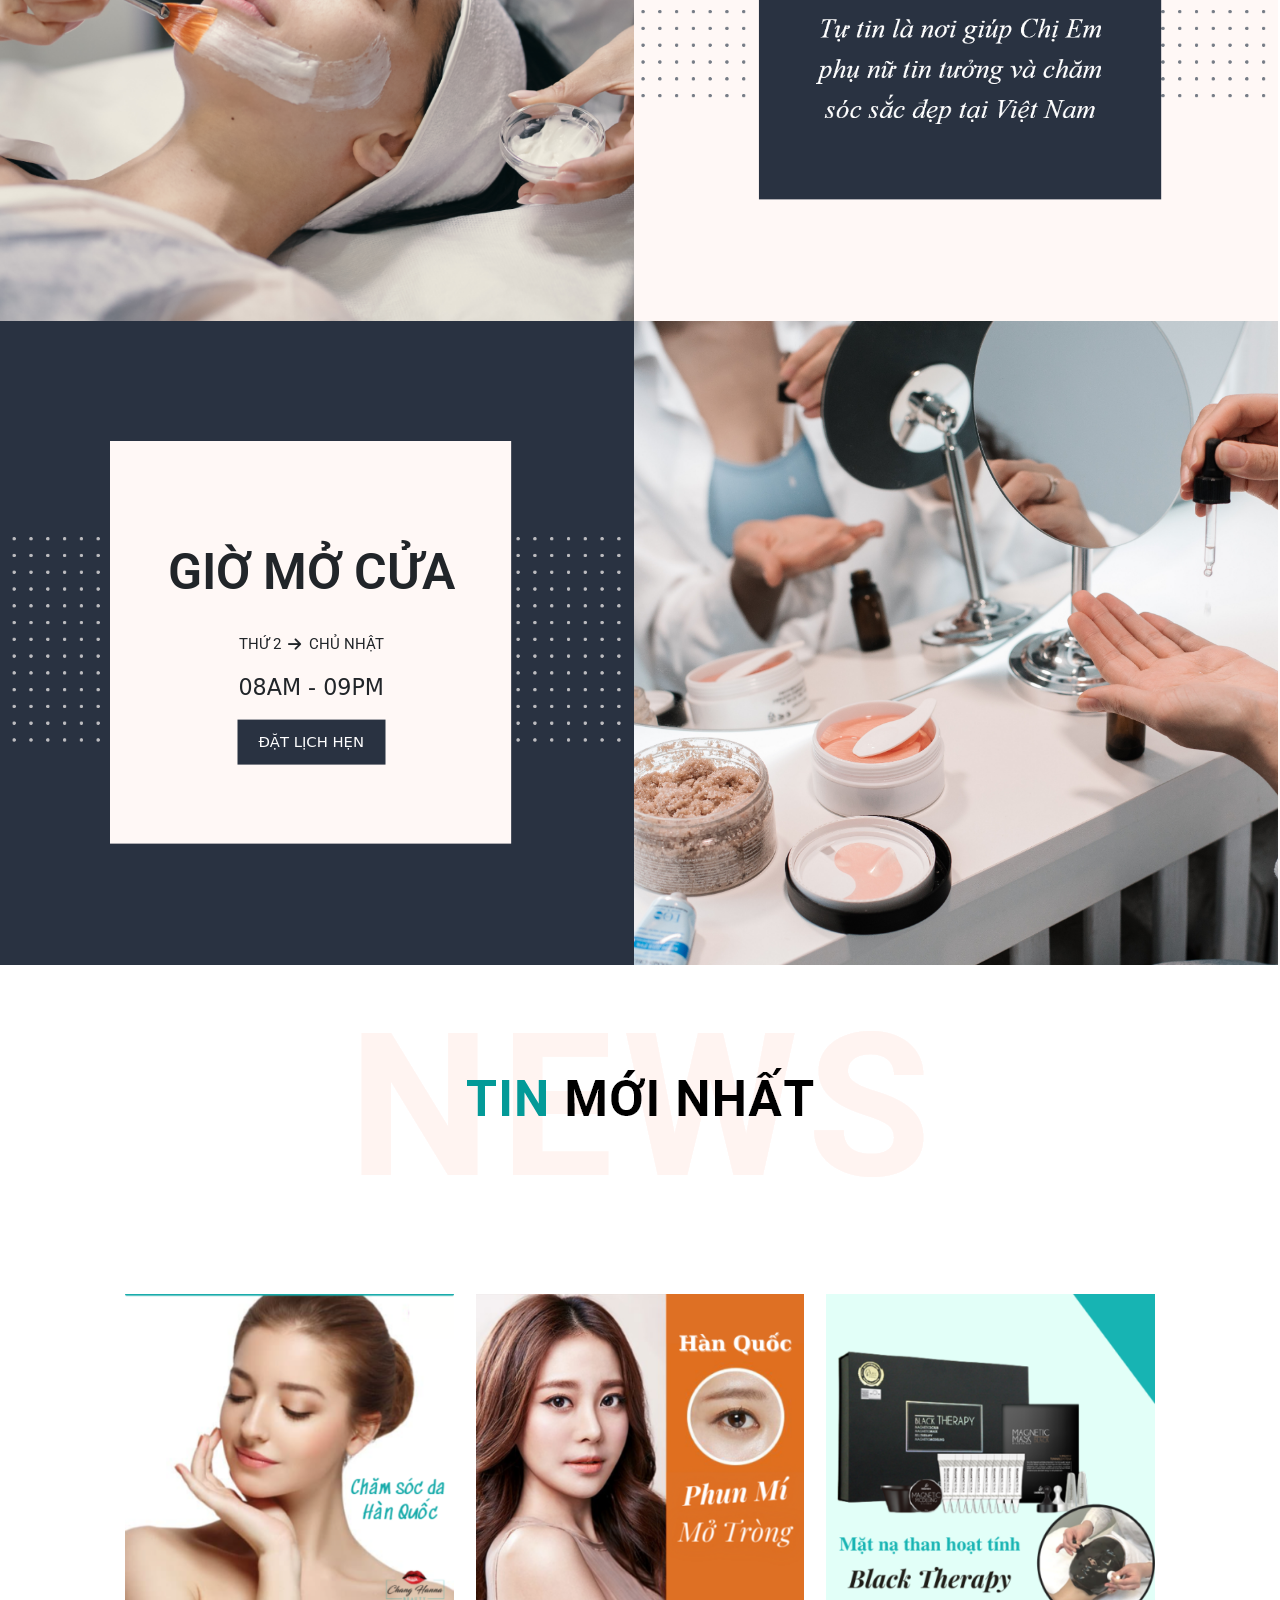
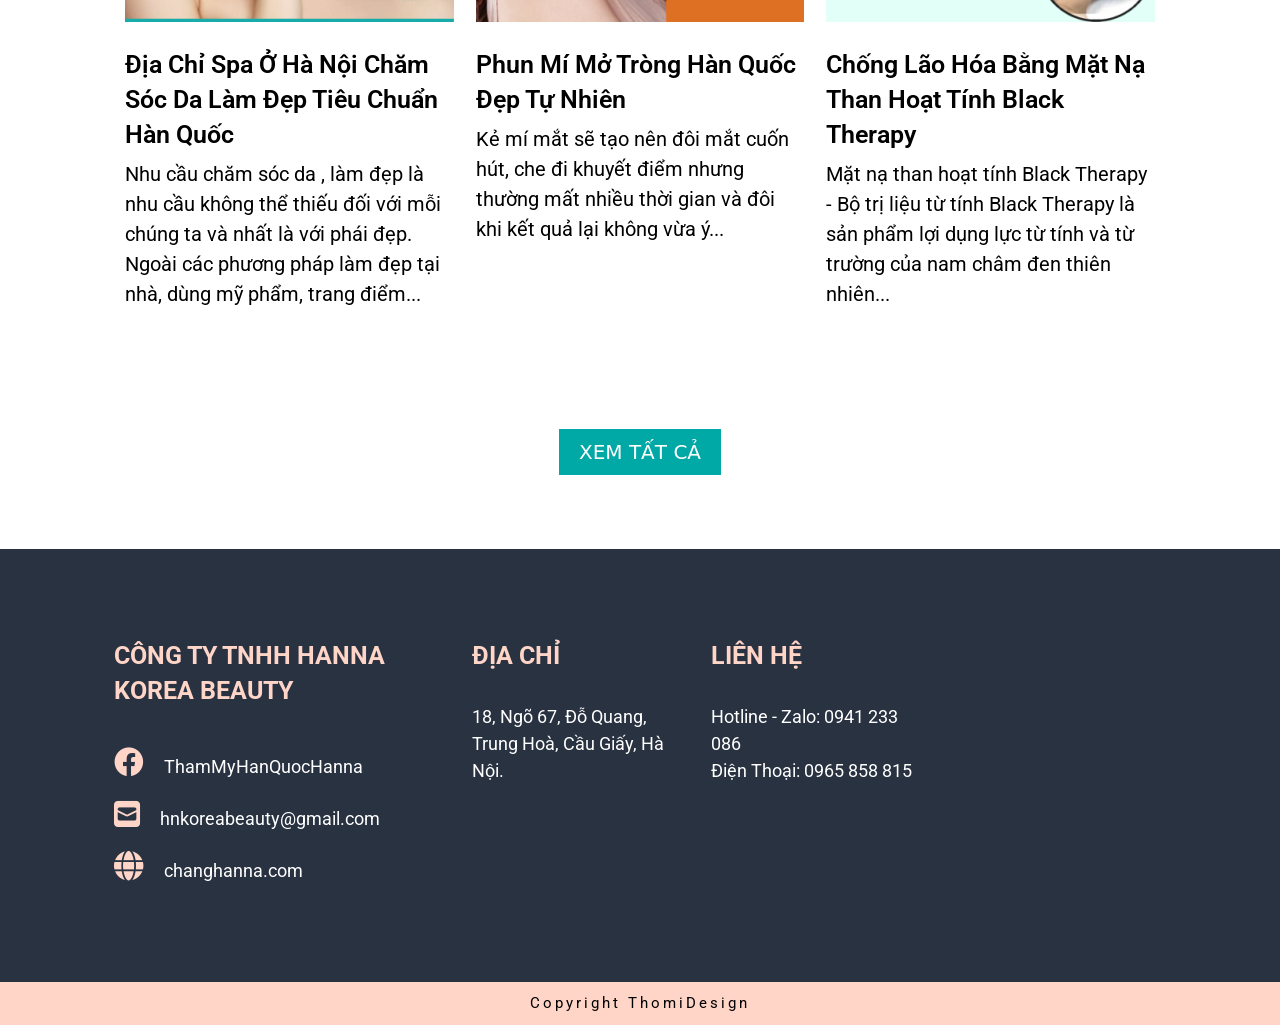
==== commit 6785b4c6: "tuan" ====
--- a/index.html
+++ b/index.html
@@ -302,7 +302,7 @@
             </div>
           </div>
         </div>
-        <div class="col-md-6 d-md-block collapse">
+        <div class="col-md-6 d-md-block collapse background-changhanna-blue">
           <img src="img/introduce-part/1.png" class="img-fluid" style="position: relative; left:-80px; top: 20px;">
         </div>
       </div>
@@ -313,19 +313,19 @@
 
 
   <!-- slider first -->
-  <section id="Dich-Vu-Noi-Bat"> 
+  <section id="Dich-Vu-Noi-Bat" style="margin: 0;"> 
     <!-- Swiper -->
-    <div class="swiper mySwiper">
       <div class="Professional-txt">
         <h1>SERVICES</h1>
       </div>
-      <div class="text-center doinguchuyengia" style="z-index: 10000000;">
-        <h2>DỊCH VỤ <span style="color: rgb(3, 154, 152);">NỔI BẬT</span></h2>
-      </div>
+      <div class="text-center doinguchuyengia">
+        <h2 style="color: rgb(3, 154, 152);">DỊCH VỤ <span style="color: black  !important;">NỔI BẬT</span></h2>
+      </div>
+    <div class="swiper mySwiper" >
       <div class="swiper-wrapper">
-        <div class="swiper-slide p-3">
+        <div class="swiper-slide">
           <div>
-            <div class="row p-5">
+            <div class="row" style="padding: 0 3rem">
               <div class="col item-picture-2" style="padding: 0;">
                 <a href="https://changhanna.vn/services/cham-soc-da-cong-nghe-mat-na-anh-sang-devoir/">
                   <div class="pic-2 wrapper__DichVuNoiBat">
@@ -356,13 +356,13 @@
             </div>
           </div>
         </div>
-        <div class="swiper-slide p-3">
+        <div class="swiper-slide">
           <div>
-            <div class="row p-5">
+            <div class="row" style="padding: 0 3rem">
               <div class="col item-picture-2" style="padding: 0;">
-                <a href="https://changhanna.vn/services/phun-mi-mo-trong/">
+                 <a href="https://changhanna.vn/services/phun-mi-mo-trong/">
                   <div class="pic-2 wrapper__DichVuNoiBat">
-                    <img src="img/Major services/4.jpg" alt="">
+                    <img src="img/Major services/6.jpg " alt="">
                     <p class="text-center text-style-services text-in-picture">PHUN MÍ MỚ TRÒNG
                     </p>
                   </div>
@@ -380,7 +380,7 @@
               <div class="col d-md-block collapse item-picture-2" style="padding: 0;">
                 <a href="https://changhanna.vn/services/dieu-tri-nam-tan-nhang-lao-hoa-da-cong-nghe-b-tox-peel/">
                   <div class="pic-2 wrapper__DichVuNoiBat">
-                    <img src="img/Major services/6.jpg" alt="">
+                    <img src="img/Major services/4.jpg" alt="">
                     <p class="text-center text-style-services text-in-picture">
                       ĐIỀU TRỊ NÁM, TÀN NHANG</p>
                   </div>
@@ -402,18 +402,18 @@
     <div class="container">
       <div class="row">
         <div class="d-md-block collapse">
-          <h2 style="transform: rotate(-90deg); position: relative; right: 52%; font-size: 7.5em; font-family: roboto !important; font-weight: bold; opacity: 0.1; z-index: 10;">SKIN CARE</h2>
+          <h2 style="transform: rotate(-90deg); position: relative; right: 50%; font-size: 7.5em; font-family: roboto !important; font-weight: bold; opacity:0.5; z-index: -1; color: #FFE7DC!important;">SKIN CARE</h2>
         </div>
         <div class="col-md-5">
           <div class="" style="text-align: left; margin-top: 40px;">
-            <p style="color: #FF3100; font-family: Times New Roman; font-size: 37px; font-weight: 600; z-index: 1000;"><i>DỊCH VỤ</i>
+            <p style="color: #FF3100; font-family: Times New Roman; font-size: 37px; font-weight: 600;"><i>DỊCH VỤ</i>
             </p>
             <div>
-              <h2 class="p-2-h2-text-skin-care-korea">CHĂM SÓC ĐIỀU TRỊ DA CHUẨN <strong class="d-md-none">HÀN
+              <h2 class="p-2-h2-text-skin-care-korea" s>CHĂM SÓC ĐIỀU TRỊ DA CHUẨN <strong class="d-md-none">HÀN
                   QUỐC</strong></h2>
             </div>
             <div class="d-md-block collapse">
-              <h3><strong>HÀN QUỐC</strong></h3>
+              <h3 style="margin-left: 3.0rem; font-size: 50px; "><strong>HÀN QUỐC</strong></h3>
             </div>
             <img src="img/Skin-care-picture/2.png" class="img-fluid d-md-none" style="margin-top: 50px;">
             <div>
@@ -436,14 +436,14 @@
     <div class="container">
       <div class="row">
         <div class="d-md-block collapse">
-          <h2 style="transform: rotate(-90deg); position: relative; left: 53%; font-size: 6.7em; font-family: roboto !important; font-weight: bold; opacity: 0.1; z-index: 10;">PHUN THEU</h2>
+          <h2 style="transform: rotate(-90deg); position: relative; left: 51%; font-size: 6.7em; font-family: roboto !important; font-weight: bold; opacity: 0.5; z-index: -1; color: #D0EFEE!important">PHUN THEU</h2>
         </div>
         <div class="col-md-7 d-md-block collapse">
           <img src="img/Korea-services/1.png" class="img-fluid">
         </div>
         <div class="col-md-5">
           <div class="" style="text-align: right; margin-top: 40px;">
-            <p style="color: #FF3100; font-family: Times New Roman; font-size: 40px; font-weight: 600;"><i>DỊCH VỤ</i>
+            <p style="color: #FF3100; font-family: Times New Roman; font-size: 40px; font-weight: 600; "><i>DỊCH VỤ</i>
             </p>
             <div>
               <h2 class="p-2-h2-services">PHUN THÊU THẨM MỸ</h2>
@@ -470,7 +470,7 @@
     <div class="Professional-txt">
       <h1>PROFESSIONALS</h1>
     </div>
-    <div class="text-center doinguchuyengia" style="z-index: 10000000;">
+    <div class="text-center doinguchuyengia">
       <h2>ĐỘI NGŨ <span style="color: rgb(3, 154, 152);">CHUYÊN GIA</span></h2>
     </div>
     <div class=" d-flex wrapper__Doctor p-3">
@@ -787,13 +787,15 @@
           <div><span>Hotline - Zalo: 0941 233 086 </span></div>
           <div class="d-flex-1">
             <span>Điện Thoại:</span>
-            <span class="spacing-text-special">02463298242<br>0965 858 815</span>
+            <span class="spacing-text-special">0965 858 815</span>
           </div>
         </div>
         <div class="col-md address-item-1">
-          <h3>GIỜ LÀM VIỆC</h3><br>
+          <!-- <h3>GIỜ LÀM VIỆC</h3><br>
           <div><span>Thứ 2 đến Chủ nhật</span></div>
-          <div><span>08h00 - 21h00</span></div>
+          <div><span>08h00 - 21h00</span></div> -->
+           <iframe src="https://www.google.com/maps/embed?pb=!1m14!1m8!1m3!1d7449.106398344289!2d105.803055!3d21.01054!3m2!1i1024!2i768!4f13.1!3m3!1m2!1s0x3135aca067360075%3A0x440a2ec7d483f17d!2zMTggTmfDtSA2NyDEkOG7lyBRdWFuZywgVHJ1bmcgSG_DoCwgQ-G6p3UgR2nhuqV5LCBIw6AgTuG7mWksIFZpZXRuYW0!5e0!3m2!1sen!2sus!4v1652327550331!5m2!1sen!2sus" width="100%" height="100%" style="border:0;" allowfullscreen="" loading="lazy" referrerpolicy="no-referrer-when-downgrade"></iframe>
+
         </div>
       </div>
     </div>
--- a/style.css
+++ b/style.css
@@ -285,21 +285,30 @@
 
 .Professional-txt {
     position: relative;
-    top: 4em;
-}
-
+}
+
+.doinguchuyengia {
+    position: relative;
+}
 .doinguchuyengia h2 {
-    position: relative;
-    bottom: 4rem;
+    position: absolute;
+    left: 36%;
+    bottom: 3.2rem;
+    text-align: center;
     font-size: 3rem;
     font-weight: bolder;
 }
 
 .Professional-txt h1 {
+    top: 3.5em;
     text-align: center;
-    font-size: 10rem;
-    color: white;
-    opacity: 0.3;
+    font-size:10rem;
+    color: #C7C7C7;
+    opacity: 0.2;
+    margin: 0;
+}
+.padding-special{
+    padding: 0px 3rem!important;
 }
 
 @media only screen and (max-width: 768px) {
@@ -441,7 +450,7 @@
 /* Korea-services ======================================================================*/
 #Korea-services {
     max-height: 960px;
-    margin: 150px 0px;
+    margin-bottom: 80px;
 }
 
 .btn-Korea-services {
@@ -514,7 +523,7 @@
 /* Skin_care_korea =========================================================================*/
 #Skin_care_korea {
     max-height: 960px;
-    margin: 180px 0px;
+    margin: 0px 0px;
 }
 
 .p-2-h2-text-skin-care-korea {
@@ -574,11 +583,13 @@
 /* end Skin_care_korea */
 /* * Dich-Vu-Noi-Bat ========================================*/
 */ #Dich-Vu-Noi-Bat {
-    width: auto;
-    max-height: 980px;
-}
-
-.swiper {
+    width: 100%;
+    height: auto;
+    background-color: #FFF8F6;
+}
+
+.
+er {
     width: 100%;
     height: 100%;
 }
@@ -610,13 +621,11 @@
     height: 100%;
     object-fit: cover;
 }
-
-.swiper-horizontal>.swiper-pagination-bullets,
-.swiper-pagination-bullets.swiper-pagination-horizontal,
-.swiper-pagination-custom,
-.swiper-pagination-fraction {
-    bottom: 15px;
-}
+.swiper-pagination{
+    position: relative;
+    margin-top: 2em;
+}
+
 
 .swiper-horizontal>.swiper-pagination-bullets .swiper-pagination-bullet,
 .swiper-pagination-horizontal.swiper-pagination-bullets .swiper-pagination-bullet {
@@ -639,6 +648,19 @@
 .swiper-rtl .swiper-button-next:after {
     color: #00A8A6;
 
+}
+.swiper-button-next, .swiper-button-prev {
+    position: absolute;
+    top: 45%;
+    width: calc(var(--swiper-navigation-size)/ 44 * 27);
+    height: var(--swiper-navigation-size);
+    margin-top: calc(0px - (var(--swiper-navigation-size)/ 2));
+    z-index: 10;
+    cursor: pointer;
+    display: flex;
+    align-items: center;
+    justify-content: center;
+    color: var(--swiper-navigation-color,var(--swiper-theme-color));
 }
 
 .pic:before {
@@ -1092,7 +1114,7 @@
     display: block;
     padding: 5px 30px;
     line-height: 30px;
-    font-size: 12px;
+    font-size: 13px;
     transition: .5s;
     text-decoration: none;
 }
@@ -1205,4 +1227,9 @@
 }
 
 /* =================================== */
-/* moving button header */+.background-changhanna-blue{
+    background-color: #F6FEFF;
+}
+
+
+
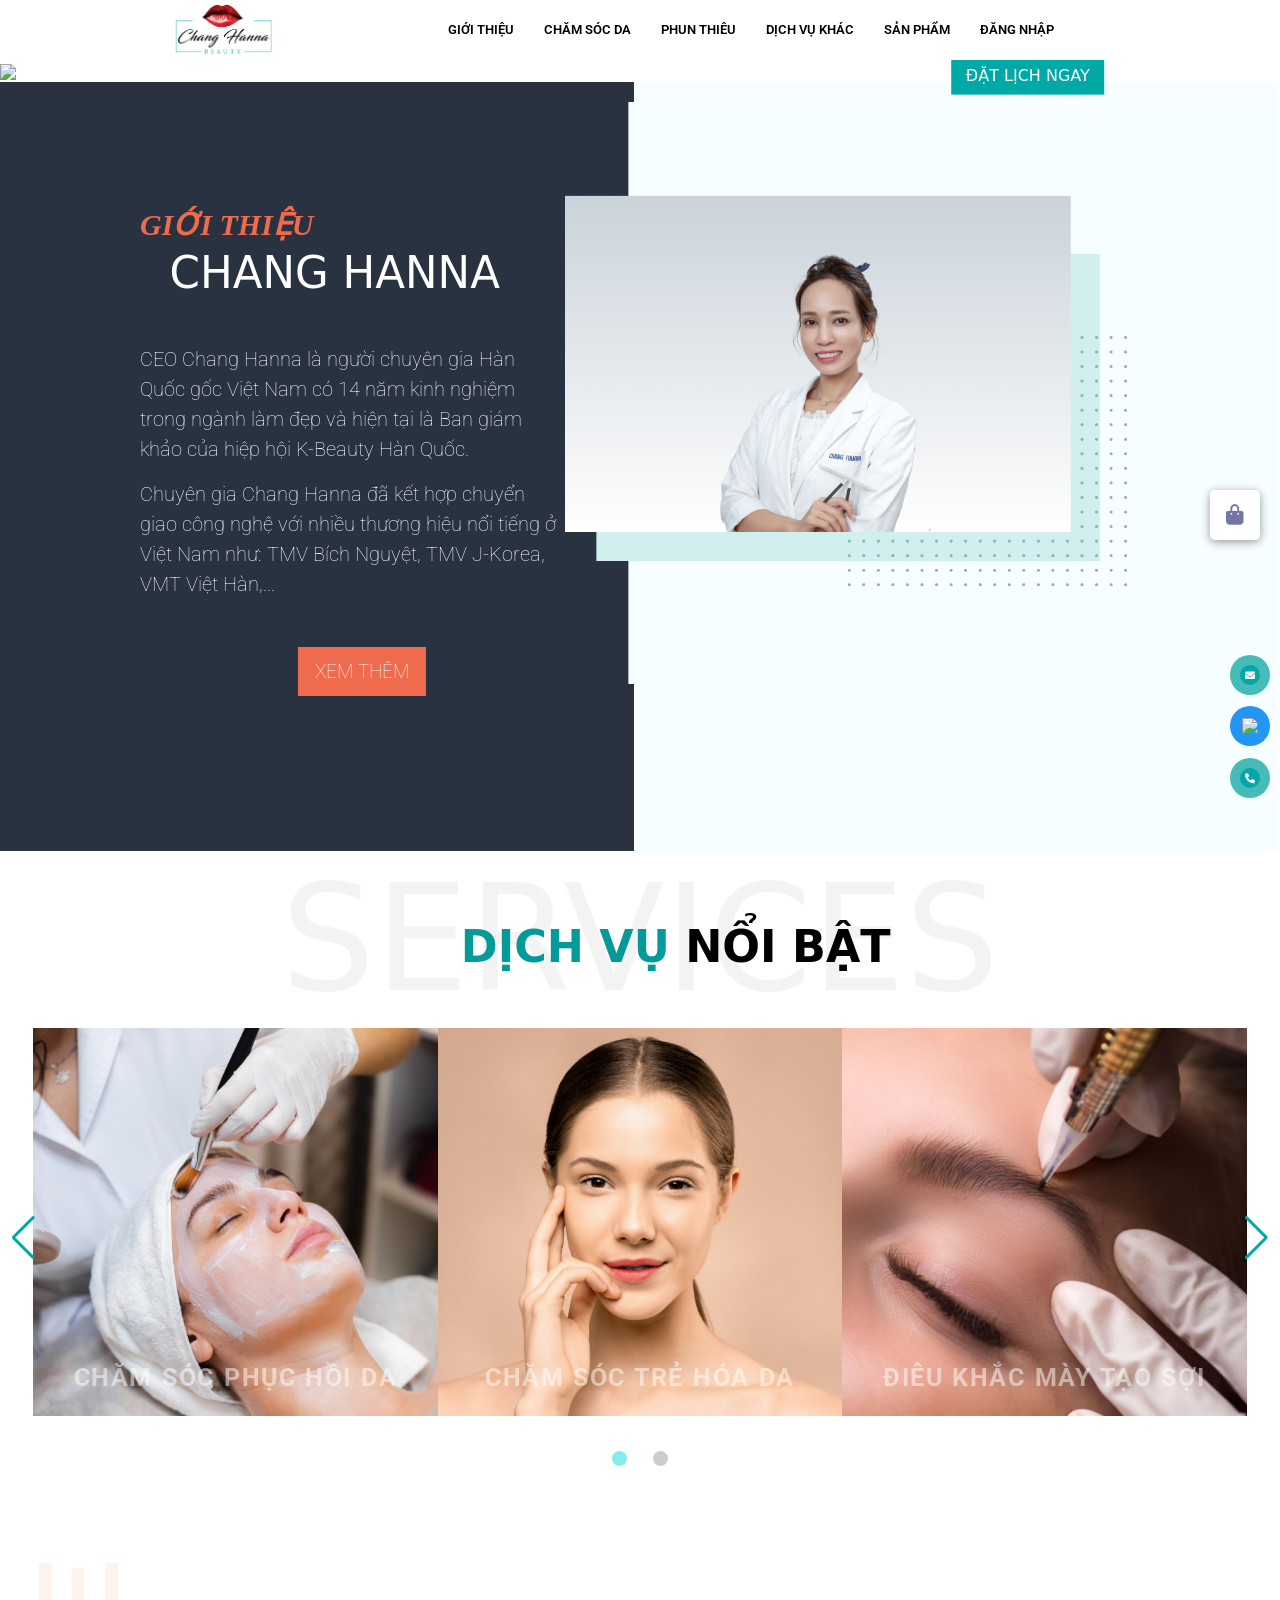
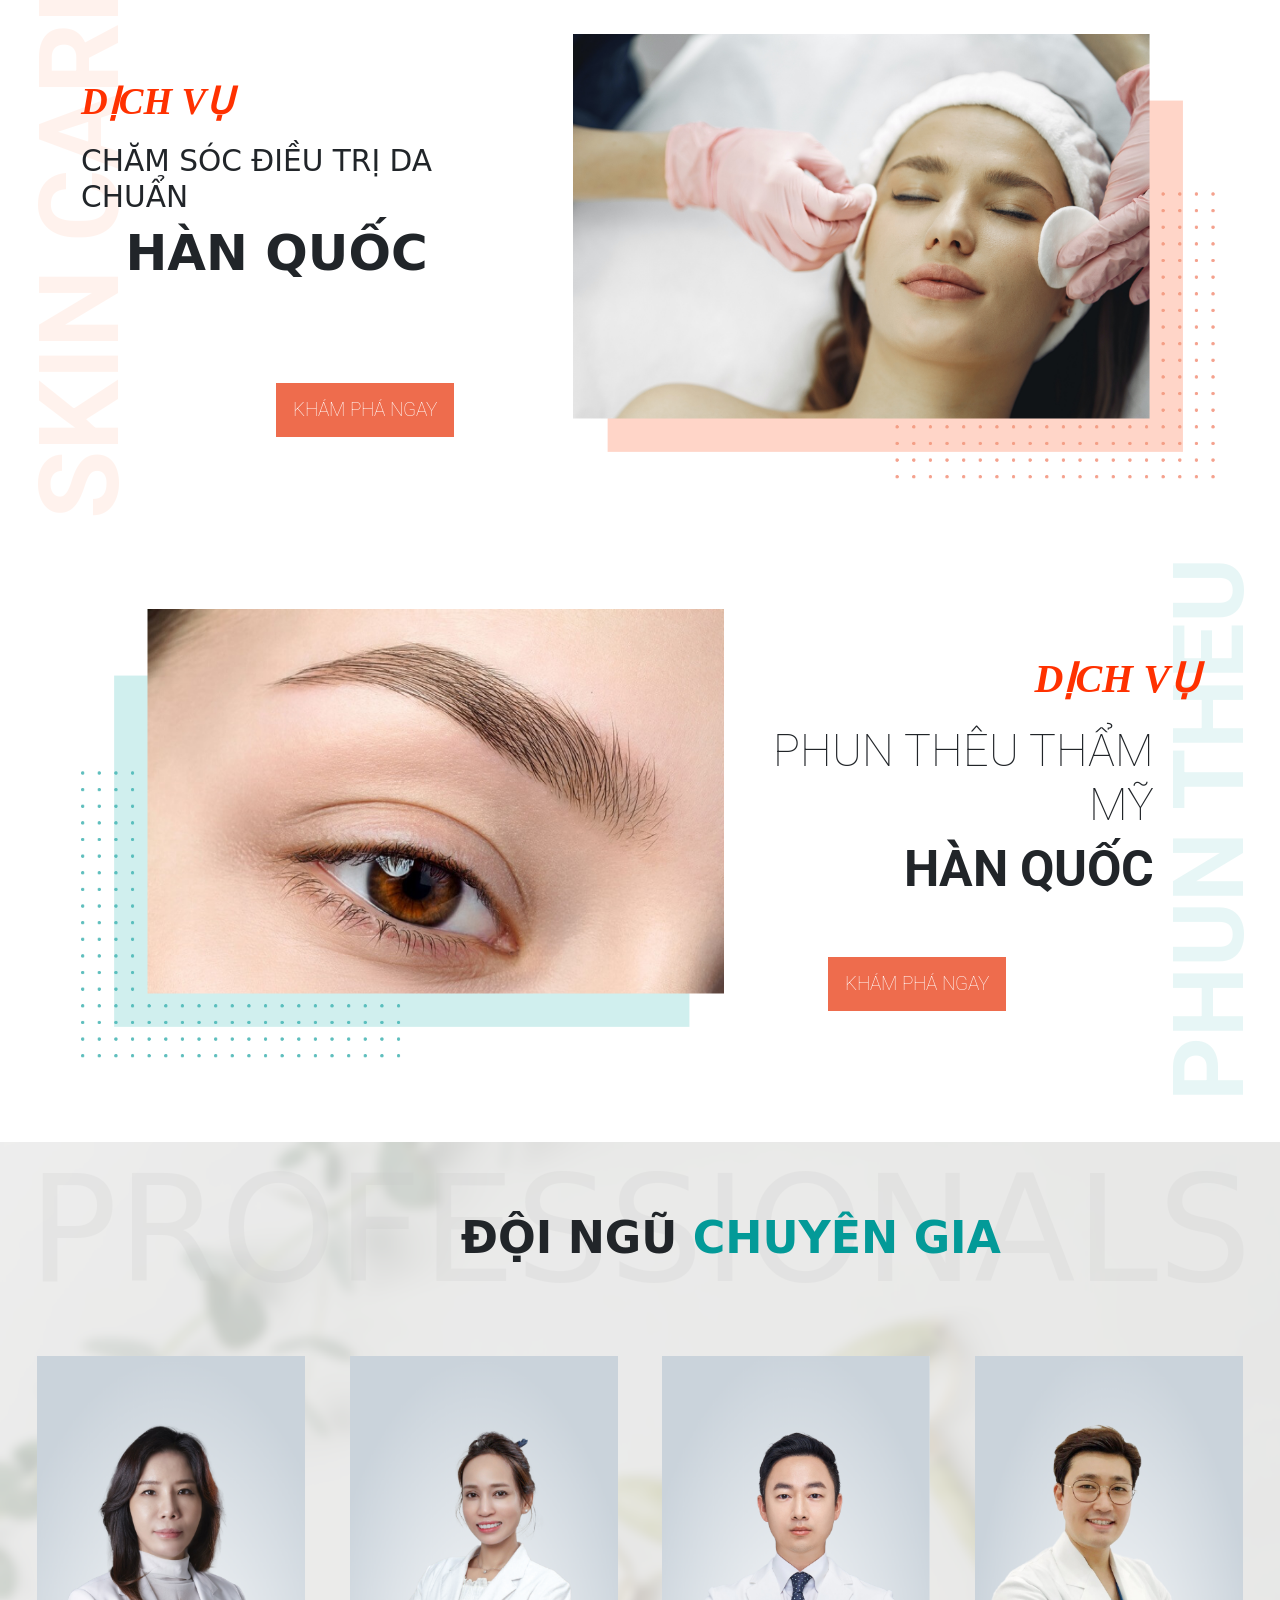
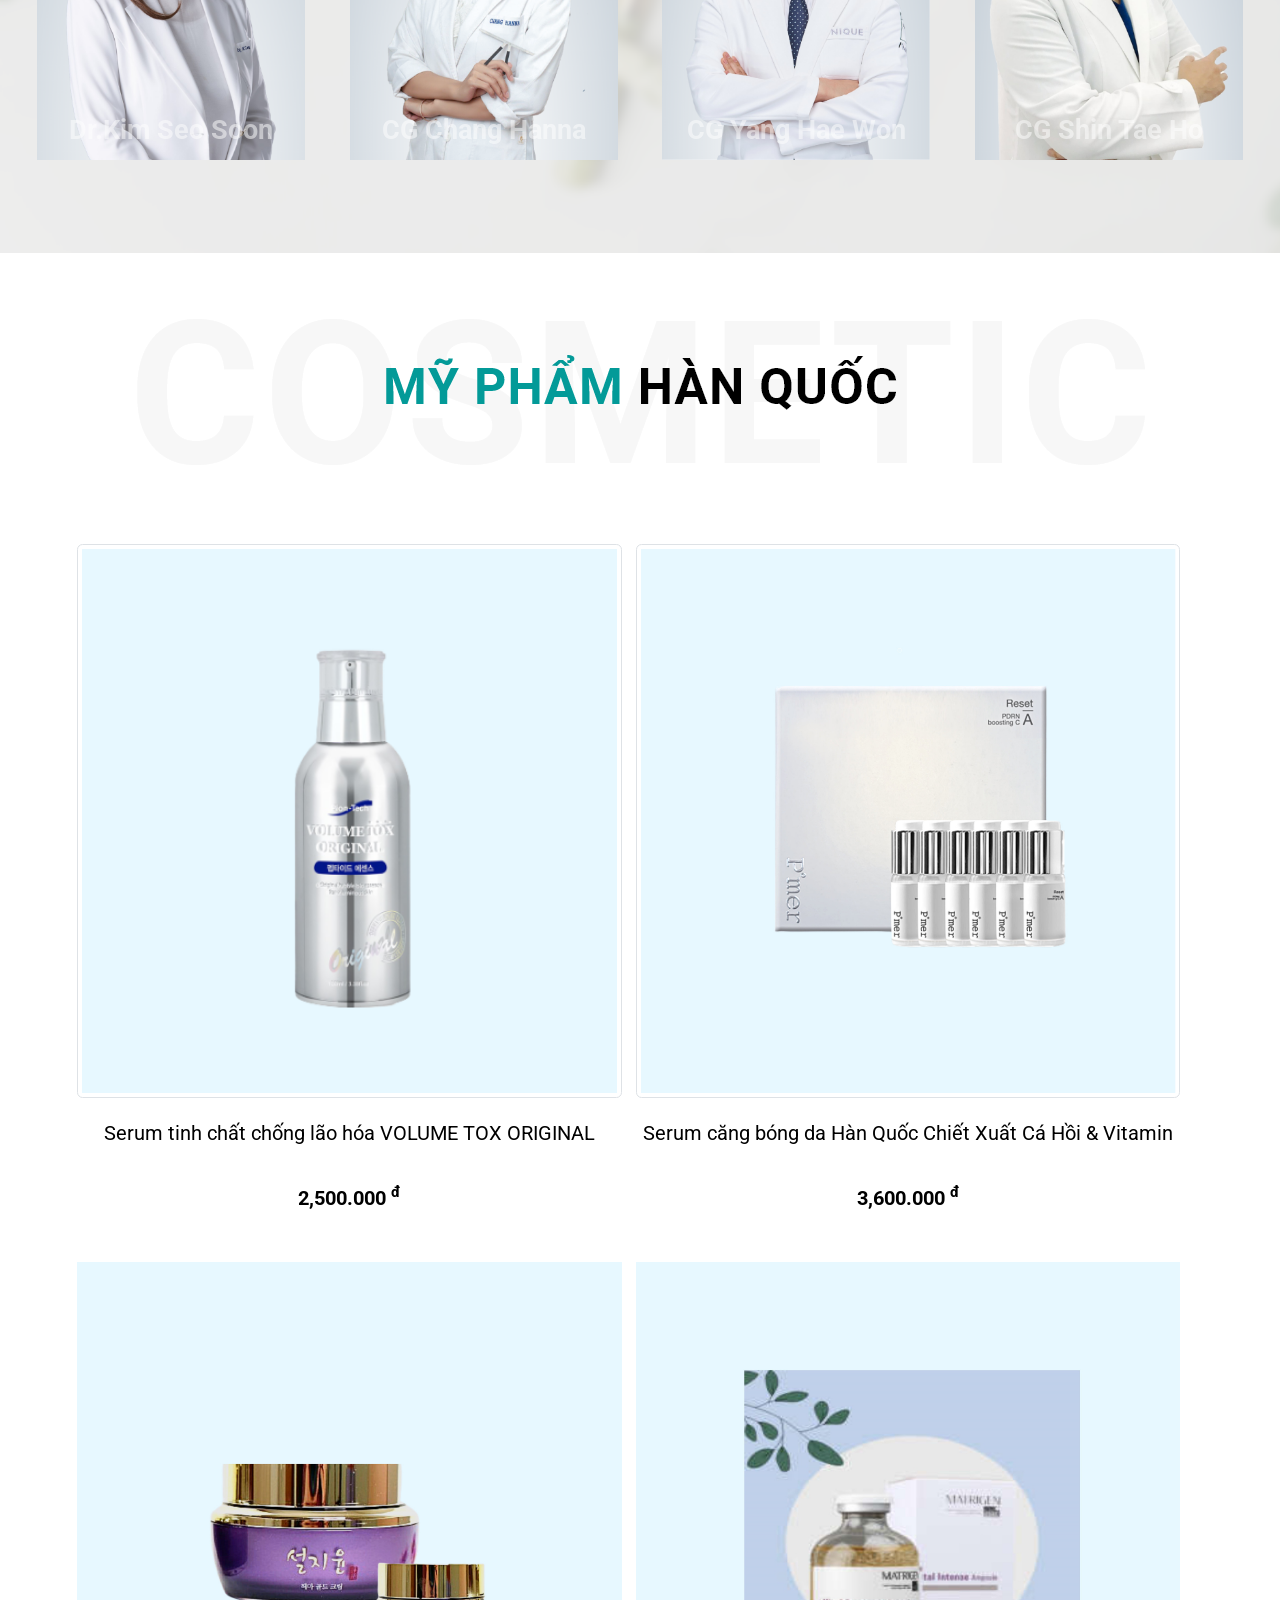
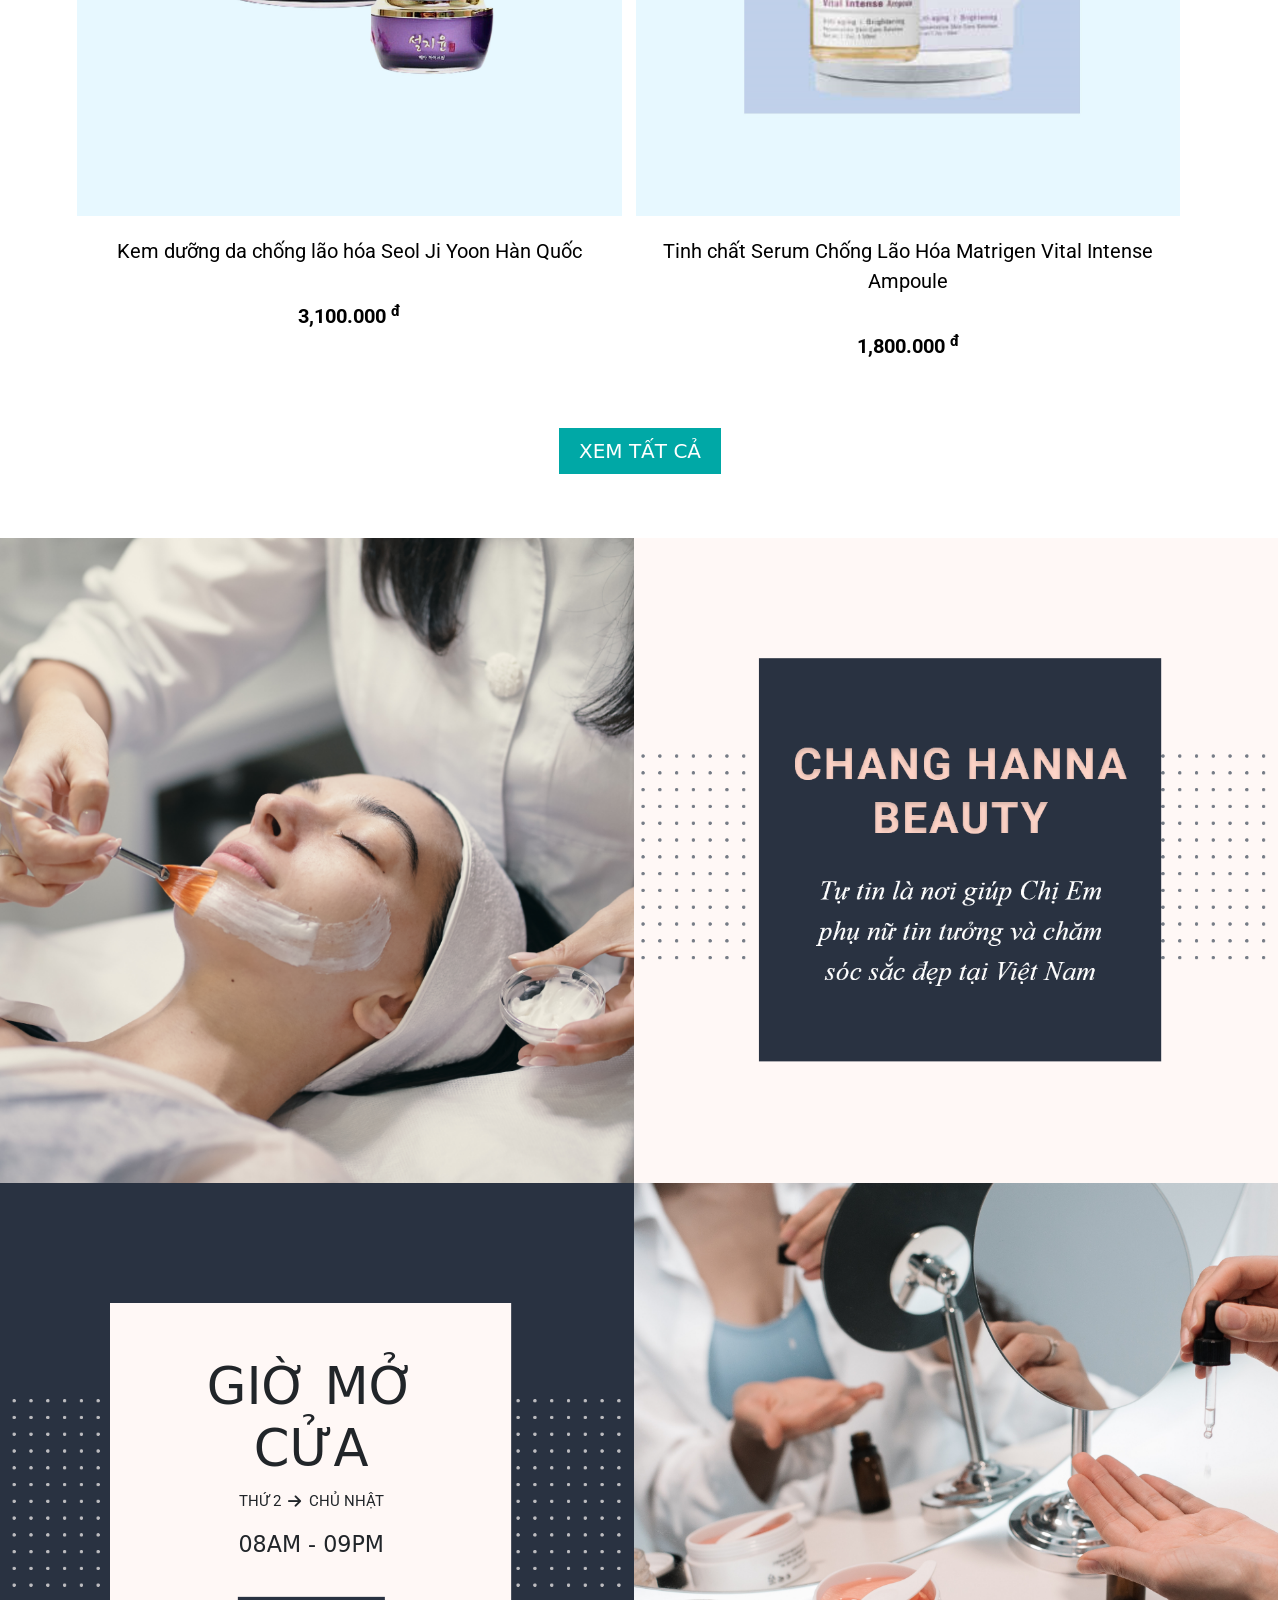
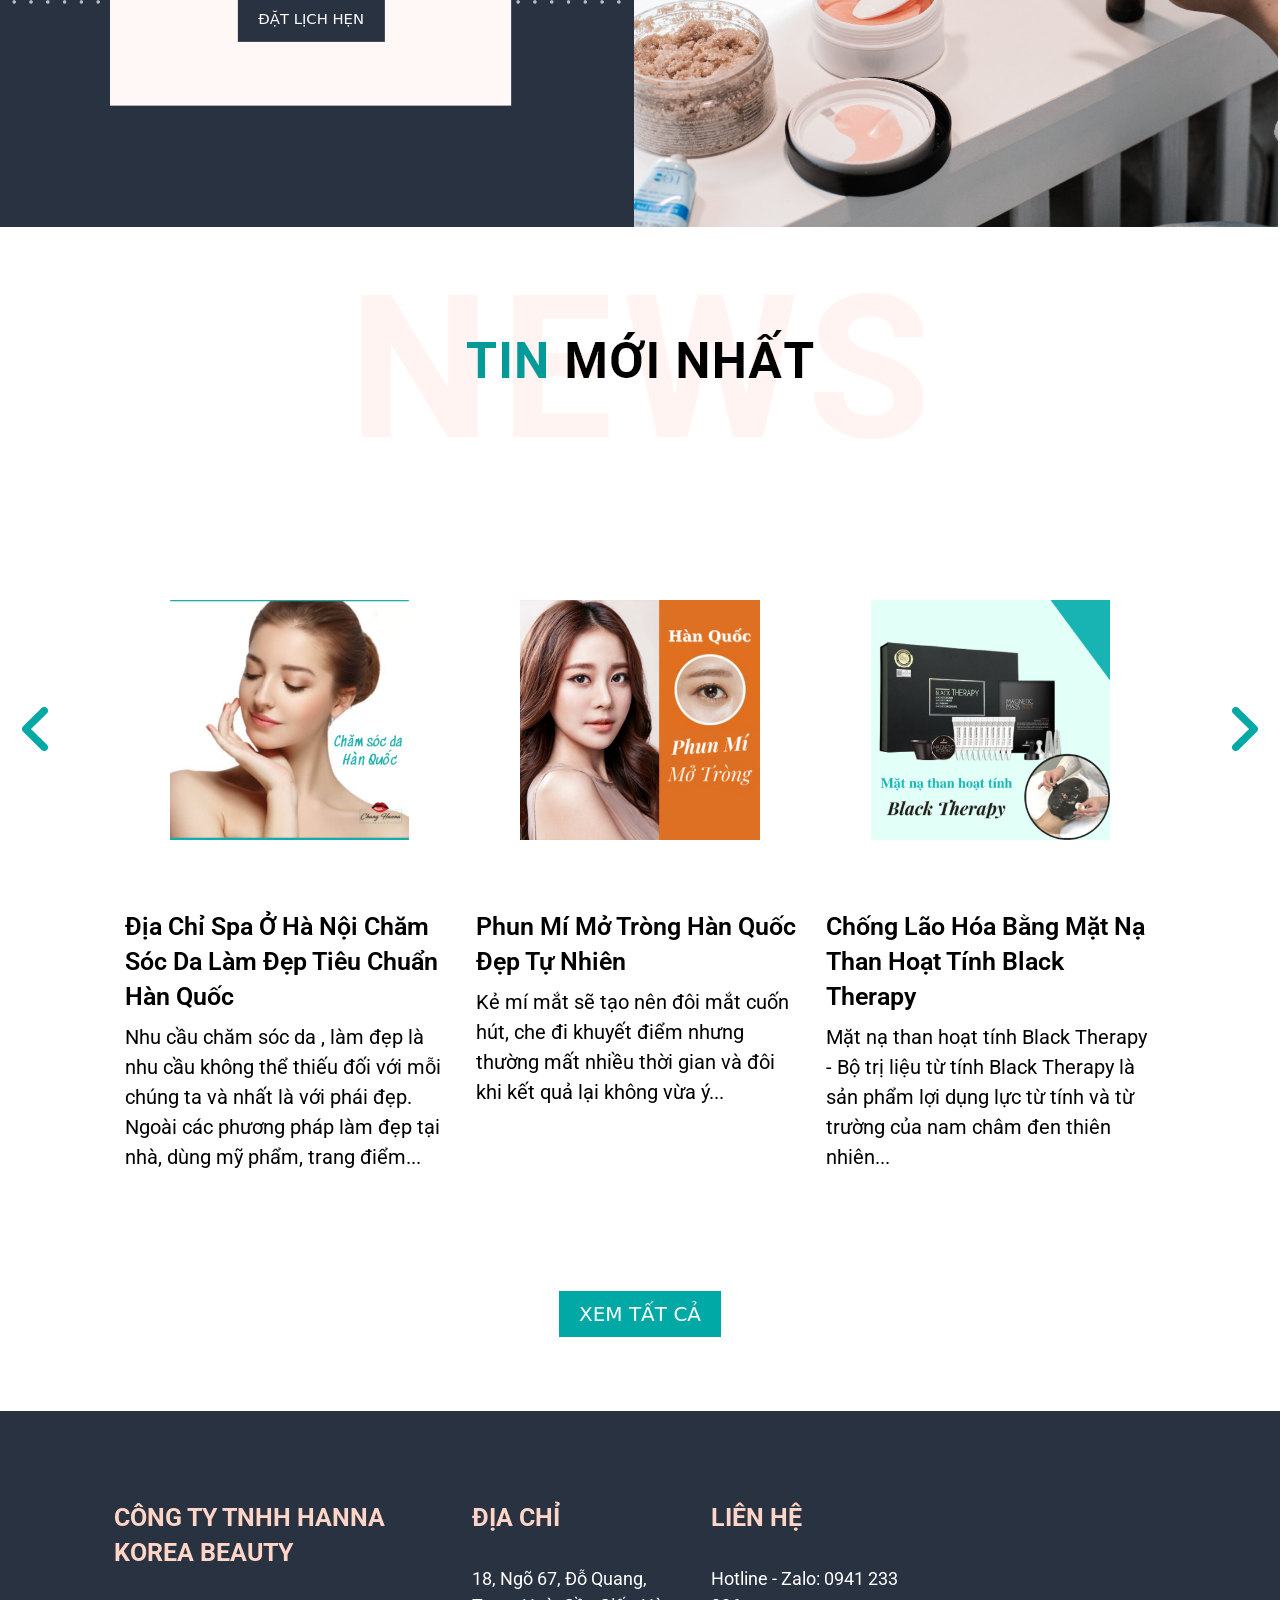
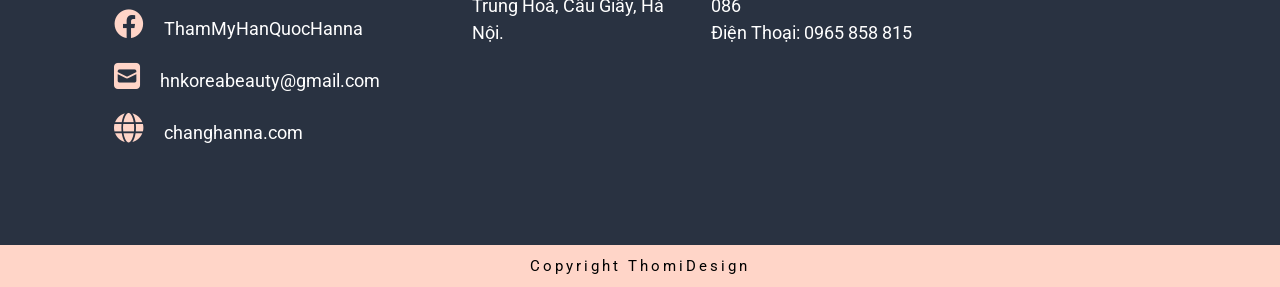
==== commit 69745221: "FULL" ====
--- a/index.html
+++ b/index.html
@@ -5,7 +5,9 @@
   <meta charset="UTF-8" />
   <meta http-equiv="X-UA-Compatible" content="IE=edge" />
   <meta name="viewport" content="width=device-width, initial-scale=1.0" />
-  <link rel="shortcut icon" type="x-icon" href="https://changhanna.vn/wp-content/uploads/2022/04/cropped-Screen-Shot-2022-04-06-at-15.32.22-192x192.png">
+  <link rel="stylesheet" href="path/to/font-awesome/css/font-awesome.min.css">
+  <link rel="shortcut icon" type="x-icon"
+    href="https://changhanna.vn/wp-content/uploads/2022/04/cropped-Screen-Shot-2022-04-06-at-15.32.22-192x192.png">
   <link href="https://cdn.jsdelivr.net/npm/bootstrap@5.0.1/dist/css/bootstrap.min.css" rel="stylesheet"
     integrity="sha384-+0n0xVW2eSR5OomGNYDnhzAbDsOXxcvSN1TPprVMTNDbiYZCxYbOOl7+AMvyTG2x" crossorigin="anonymous" />
   <link rel="stylesheet" href="https://cdn.jsdelivr.net/npm/bootstrap-icons@1.3.0/font/bootstrap-icons.css" />
@@ -15,6 +17,7 @@
   <link rel="stylesheet" href="https://unpkg.com/swiper/swiper-bundle.min.css" />
   <script src="https://ajax.googleapis.com/ajax/libs/jquery/3.6.0/jquery.min.js"></script>
   <link rel="stylesheet" href="style.css" />
+  <link rel="stylesheet" href="responsive.css" />
   <title>Trang chủ - CHANG HANNA BEAUTY</title>
 </head>
 
@@ -55,7 +58,7 @@
         <a href="https://changhanna.vn/#" class="navbar-brand"><img src="img/Logo/logo.png" class="img-fluid"
             width="100vh" style="margin-left: 5em;"></a>
         <button class="navbar-toggler" type="button" data-bs-toggle="collapse" data-bs-target="#sidebar" id="menu">
-          <span class="navbar-toggler-icon"></span>
+          <span class="navbar-toggler-icon"><i class="fa-solid fa-bars"></i></span>
         </button>
 
         <div class="collapse navbar-collapse" id="navmenu" style="margin-right: 100px;">
@@ -278,22 +281,24 @@
 
   <!--introduce-content-->
   <section id="introduce-content">
-    <div class="" style="margin-right: 13px;">
+    <div class="section-info" style="margin-right: 13px;">
       <div class="row d-flex">
         <div class="col-md-6" style="background-color: #293241;color: #FFFFFF;">
-          <div style="margin: 80px 20px 80px 100px; padding: 40px;" class="">
-            <span
+          <div class="ceo-info" style="margin: 80px 20px 80px 100px; padding: 40px;" class="">
+            <span class="introduce"
               style="color: #EE6C4D; font-family: Times New Roman, italic; font-size: 30px; font-style: italic; font-weight: 700;">GIỚI
               THIỆU</span>
-            <h2 style="font-size: 3.4vw; margin-left: 2rem; margin-bottom: 3rem;">CHANG HANNA</h2>
+            <h2 class="name" style="font-size: 3.4vw; margin-left: 2rem; margin-bottom: 3rem;">CHANG HANNA</h2>
             <div class="d-md-none">
               <img src="img/introduce-part/2.png" class="img-fluid">
             </div>
 
-            <p style="font-size: 20px; font-family: roboto; font-weight: lighter;">CEO Chang Hanna là người chuyên gia
+            <p class="info-p1 important" style="font-size: 20px; font-family: roboto; font-weight: lighter;">CEO Chang
+              Hanna là người chuyên gia
               Hàn Quốc gốc Việt Nam có 14 năm kinh nghiệm
               trong ngành làm đẹp và hiện tại là Ban giám khảo của hiệp hội K-Beauty Hàn Quốc.</p>
-            <p style="font-size: 20px; font-family: roboto; font-weight: lighter;">Chuyên gia Chang Hanna đã kết hợp
+            <p class="info-p2" style="font-size: 20px; font-family: roboto; font-weight: lighter;">Chuyên gia Chang
+              Hanna đã kết hợp
               chuyển giao công nghệ với nhiều thương hiệu
               nổi
               tiếng ở Việt Nam như: TMV Bích Nguyệt, TMV J-Korea, VMT Việt Hàn,...</p>
@@ -313,87 +318,114 @@
 
 
   <!-- slider first -->
-  <section id="Dich-Vu-Noi-Bat" style="margin: 0;"> 
+  <section id="Dich-Vu-Noi-Bat" style="margin: 0;">
     <!-- Swiper -->
-      <div class="Professional-txt">
-        <h1>SERVICES</h1>
-      </div>
-      <div class="text-center doinguchuyengia">
-        <h2 style="color: rgb(3, 154, 152);">DỊCH VỤ <span style="color: black  !important;">NỔI BẬT</span></h2>
-      </div>
-    <div class="swiper mySwiper" >
-      <div class="swiper-wrapper">
-        <div class="swiper-slide">
-          <div>
-            <div class="row" style="padding: 0 3rem">
-              <div class="col item-picture-2" style="padding: 0;">
-                <a href="https://changhanna.vn/services/cham-soc-da-cong-nghe-mat-na-anh-sang-devoir/">
-                  <div class="pic-2 wrapper__DichVuNoiBat">
-                    <img src="img/Major services/1.png" alt="">
-                    <p class="text-center text-style-services text-in-picture">CHĂM SÓC PHỤC HỒI DA
-                    </p>
-                  </div>
-                </a>
-              </div>
-              <div class="col item-picture-2" style="padding: 0;">
-                <a href="https://changhanna.vn/services/cham-soc-tre-hoa-da-co-ban/">
-                  <div class="pic-2 wrapper__DichVuNoiBat">
-                    <img src="img/Major services/2.png" alt="">
-                    <p class="text-center text-style-services text-in-picture">
-                      CHĂM SÓC TRẺ HÓA DA</p>
-                  </div>
-                </a>
-              </div>
-              <div class="col d-md-block collapse item-picture-2" style="padding: 0;">
-                <a href="https://changhanna.vn/services/may-dieu-khac-tao-soi-cong-nghe-embo/">
-                  <div class="pic-2 wrapper__DichVuNoiBat">
-                    <img src="img/Major services/3.png" alt="">
-                    <p class="text-center text-style-services text-in-picture">
-                      ĐIÊU KHẮC MÀY TẠO SỢI</p>
-                  </div>
-                </a>
-              </div>
-            </div>
-          </div>
-        </div>
-        <div class="swiper-slide">
-          <div>
-            <div class="row" style="padding: 0 3rem">
-              <div class="col item-picture-2" style="padding: 0;">
-                 <a href="https://changhanna.vn/services/phun-mi-mo-trong/">
-                  <div class="pic-2 wrapper__DichVuNoiBat">
-                    <img src="img/Major services/6.jpg " alt="">
-                    <p class="text-center text-style-services text-in-picture">PHUN MÍ MỚ TRÒNG
-                    </p>
-                  </div>
-                </a>
-              </div>
-              <div class="col item-picture-2" style="padding: 0;">
-                <a href="https://changhanna.vn/services/phun-moi-collagen-2/">
-                  <div class="pic-2 wrapper__DichVuNoiBat">
-                    <img src="img/Major services/5.jpg" alt="">
-                    <p class="text-center text-style-services text-in-picture">
-                      PHUN MÔI PHỦ BÓNG</p>
-                  </div>
-                </a>
-              </div>
-              <div class="col d-md-block collapse item-picture-2" style="padding: 0;">
-                <a href="https://changhanna.vn/services/dieu-tri-nam-tan-nhang-lao-hoa-da-cong-nghe-b-tox-peel/">
-                  <div class="pic-2 wrapper__DichVuNoiBat">
-                    <img src="img/Major services/4.jpg" alt="">
-                    <p class="text-center text-style-services text-in-picture">
-                      ĐIỀU TRỊ NÁM, TÀN NHANG</p>
-                  </div>
-                </a>
-              </div>
-            </div>
-          </div>
-        </div>
-
+    <div class="Professional-txt">
+      <h1 class="services">SERVICES</h1>
+    </div>
+    <div class="text-center doinguchuyengia">
+      <h2 style="color: rgb(3, 154, 152);">DỊCH VỤ <span style="color: black  !important;">NỔI BẬT</span></h2>
+    </div>
+    <div style="position: relative;">
+      <div class="swiper mySwiper">
+        <div class="swiper-wrapper">
+          <div class="swiper-slide">
+            <div>
+              <div class="row" style="padding: 0 3rem">
+                <div class="col item-picture-2" style="padding: 0;">
+                  <a href="https://changhanna.vn/services/cham-soc-da-cong-nghe-mat-na-anh-sang-devoir/">
+                    <div class="pic-2 wrapper__DichVuNoiBat">
+                      <img src="img/Major services/1.png" alt="">
+                      <p class="text-center text-style-services text-in-picture">CHĂM SÓC PHỤC HỒI DA
+                      </p>
+                    </div>
+                  </a>
+                </div>
+                <div class="col item-picture-2" style="padding: 0;">
+                  <a href="https://changhanna.vn/services/cham-soc-tre-hoa-da-co-ban/">
+                    <div class="pic-2 wrapper__DichVuNoiBat">
+                      <img src="img/Major services/2.png" alt="">
+                      <p class="text-center text-style-services text-in-picture">
+                        CHĂM SÓC TRẺ HÓA DA</p>
+                    </div>
+                  </a>
+                </div>
+                <div class="col d-md-block collapse item-picture-2" style="padding: 0;">
+                  <a href="https://changhanna.vn/services/may-dieu-khac-tao-soi-cong-nghe-embo/">
+                    <div class="pic-2 wrapper__DichVuNoiBat">
+                      <img src="img/Major services/3.png" alt="">
+                      <p class="text-center text-style-services text-in-picture">
+                        ĐIÊU KHẮC MÀY TẠO SỢI</p>
+                    </div>
+                  </a>
+                </div>
+              </div>
+            </div>
+          </div>
+          <div class="swiper-slide">
+            <div>
+              <div class="row" style="padding: 0 3rem">
+                <div class="col item-picture-2" style="padding: 0;">
+                  <a href="https://changhanna.vn/services/phun-mi-mo-trong/">
+                    <div class="pic-2 wrapper__DichVuNoiBat">
+                      <img src="img/Major services/6.jpg " alt="">
+                      <p class="text-center text-style-services text-in-picture">PHUN MÍ MỚ TRÒNG
+                      </p>
+                    </div>
+                  </a>
+                </div>
+                <div class="col item-picture-2" style="padding: 0;">
+                  <a href="https://changhanna.vn/services/phun-moi-collagen-2/">
+                    <div class="pic-2 wrapper__DichVuNoiBat">
+                      <img src="img/Major services/5.jpg" alt="">
+                      <p class="text-center text-style-services text-in-picture">
+                        PHUN MÔI PHỦ BÓNG</p>
+                    </div>
+                  </a>
+                </div>
+                <div class="col d-md-block collapse item-picture-2" style="padding: 0;">
+                  <a href="https://changhanna.vn/services/dieu-tri-nam-tan-nhang-lao-hoa-da-cong-nghe-b-tox-peel/">
+                    <div class="pic-2 wrapper__DichVuNoiBat">
+                      <img src="img/Major services/4.jpg" alt="">
+                      <p class="text-center text-style-services text-in-picture">
+                        ĐIỀU TRỊ NÁM, TÀN NHANG</p>
+                    </div>
+                  </a>
+                </div>
+              </div>
+            </div>
+          </div>
+          <!-- <div class="swiper-slide">
+            <div>
+              <div class="row" style="padding: 0 3rem">
+                <div class="col d-md-block collapse item-picture-2" style="padding: 0;">
+                  <a href="https://changhanna.vn/services/may-dieu-khac-tao-soi-cong-nghe-embo/">
+                    <div class="pic-2 wrapper__DichVuNoiBat">
+                      <img src="img/Major services/3.png" alt="">
+                      <p class="text-center text-style-services text-in-picture">
+                        ĐIÊU KHẮC MÀY TẠO SỢI</p>
+                    </div>
+                  </a>
+                </div>
+                <div class="col d-md-block collapse item-picture-2" style="padding: 0;">
+                  <a href="https://changhanna.vn/services/dieu-tri-nam-tan-nhang-lao-hoa-da-cong-nghe-b-tox-peel/">
+                    <div class="pic-2 wrapper__DichVuNoiBat">
+                      <img src="img/Major services/4.jpg" alt="">
+                      <p class="text-center text-style-services text-in-picture">
+                        ĐIỀU TRỊ NÁM, TÀN NHANG</p>
+                    </div>
+                  </a>
+                </div>
+  
+              </div>
+            </div>
+          </div> -->
+        </div>
       </div>
       <div class="swiper-button-next"></div>
       <div class="swiper-button-prev"></div>
       <div class="swiper-pagination"></div>
+    </div>
     </div>
   </section>
 
@@ -402,21 +434,23 @@
     <div class="container">
       <div class="row">
         <div class="d-md-block collapse">
-          <h2 style="transform: rotate(-90deg); position: relative; right: 50%; font-size: 7.5em; font-family: roboto !important; font-weight: bold; opacity:0.5; z-index: -1; color: #FFE7DC!important;">SKIN CARE</h2>
+          <h2
+            style="transform: rotate(-90deg); position: relative; right: 50%; font-size: 7.5em; font-family: roboto !important; font-weight: bold; opacity:0.5; z-index: -1; color: #FFE7DC!important;">
+            SKIN CARE</h2>
         </div>
         <div class="col-md-5">
-          <div class="" style="text-align: left; margin-top: 40px;">
-            <p style="color: #FF3100; font-family: Times New Roman; font-size: 37px; font-weight: 600;"><i>DỊCH VỤ</i>
+          <div class="services-korea" style="text-align: left; margin-top: 40px;">
+            <p class="title" style="color: #FF3100; font-family: Times New Roman; font-size: 37px; font-weight: 600;"><i>DỊCH VỤ</i>
             </p>
             <div>
-              <h2 class="p-2-h2-text-skin-care-korea" s>CHĂM SÓC ĐIỀU TRỊ DA CHUẨN <strong class="d-md-none">HÀN
+              <h2 class="decripton" class="p-2-h2-text-skin-care-korea" s>CHĂM SÓC ĐIỀU TRỊ DA CHUẨN <strong class="d-md-none">HÀN
                   QUỐC</strong></h2>
             </div>
             <div class="d-md-block collapse">
               <h3 style="margin-left: 3.0rem; font-size: 50px; "><strong>HÀN QUỐC</strong></h3>
             </div>
             <img src="img/Skin-care-picture/2.png" class="img-fluid d-md-none" style="margin-top: 50px;">
-            <div>
+            <div class="btn-discor">
               <a href="https://changhanna.vn/services/cham-soc-da-cong-nghe-mat-na-anh-sang-devoir/" type="button"
                 class="btn-Korea-services">KHÁM PHÁ NGAY</a>
               <!-- <button class="btn-Korea-services">KHÁM PHÁ NGAY</button> -->
@@ -436,23 +470,25 @@
     <div class="container">
       <div class="row">
         <div class="d-md-block collapse">
-          <h2 style="transform: rotate(-90deg); position: relative; left: 51%; font-size: 6.7em; font-family: roboto !important; font-weight: bold; opacity: 0.5; z-index: -1; color: #D0EFEE!important">PHUN THEU</h2>
+          <h2
+            style="transform: rotate(-90deg); position: relative; left: 51%; font-size: 6.7em; font-family: roboto !important; font-weight: bold; opacity: 0.5; z-index: -1; color: #D0EFEE!important">
+            PHUN THEU</h2>
         </div>
         <div class="col-md-7 d-md-block collapse">
           <img src="img/Korea-services/1.png" class="img-fluid">
         </div>
         <div class="col-md-5">
-          <div class="" style="text-align: right; margin-top: 40px;">
-            <p style="color: #FF3100; font-family: Times New Roman; font-size: 40px; font-weight: 600; "><i>DỊCH VỤ</i>
+          <div class="services-korea" style="text-align: right; margin-top: 40px;">
+            <p class="title" style="color: #FF3100; font-family: Times New Roman; font-size: 40px; font-weight: 600; "><i>DỊCH VỤ</i>
             </p>
             <div>
-              <h2 class="p-2-h2-services">PHUN THÊU THẨM MỸ</h2>
+              <h2 class="p-2-h2-services decripton">PHUN THÊU THẨM MỸ</h2>
             </div>
             <div>
               <h3><strong class="p-2-h3-strong-services">HÀN QUỐC</strong></h3>
             </div>
             <img src="img/Korea-services/2.png" class="img-fluid d-md-none">
-            <div class="btn-wrapper-korea-services">
+            <div class="btn-wrapper-korea-services btn-discor">
               <a href="https://changhanna.vn/services/may-dieu-khac-tao-soi-cong-nghe-embo/" type="button"
                 class="btn-Korea-services btn-Korea">KHÁM PHÁ NGAY</a>
               <!-- <button class="btn-Korea-services">KHÁM PHÁ NGAY</button> -->
@@ -470,10 +506,10 @@
     <div class="Professional-txt">
       <h1>PROFESSIONALS</h1>
     </div>
-    <div class="text-center doinguchuyengia">
+    <div class="text-center doinguchuyengia p2">
       <h2>ĐỘI NGŨ <span style="color: rgb(3, 154, 152);">CHUYÊN GIA</span></h2>
     </div>
-    <div class=" d-flex wrapper__Doctor p-3">
+    <div class="d-flex wrapper__Doctor p-3">
       <div class="picture-2-doctors-1 d-flex">
         <div class="item-picture p-4">
           <a href="https://changhanna.vn/team/dr-wang/">
@@ -517,7 +553,6 @@
     </div>
   </section>
   <!-- Kết Thúc -->
-
   <!-- Sản Phẩm - Showcase -->
   <section id="Showcase-product" class="">
     <div class="container">
@@ -525,39 +560,54 @@
         <img src="img/news-item/Group 211.png" class="img-fluid">
       </div>
       <div class="row">
-        <div class="col-md">
-          <a href="https://changhanna.vn/product/serum-tinh-chat-chong-lao-hoa-volume-tox-original/"
-            style="text-decoration: none; color: black;">
-            <div class="news-item-1">
-              <img src="img/products/item-1.png" class="d-block w-100" alt="...">
-              <p class="text-center" style="margin: 0 100px; padding-bottom: 20px; margin-top: 20px;">Serum tinh chất
-                chống lão hóa VOLUME
-                TOX ORIGINAL</p>
-              <p class="text-center"><strong>2,500.000 <sup>đ</sup></strong></p>
-            </div>
-          </a>
-        </div>
-        <div class="col-md">
-          <a href="https://changhanna.vn/product/serum-cang-bong-da-han-quoc-chiet-xuat-ca-hoi-vitamin/"
-            style="text-decoration: none; color: black">
-            <div class="news-item-1">
-              <img src="img/products/item-2.jpg" class="d-block w-100" alt="...">
-              <p class="text-center" style="margin: 0 90px; padding-bottom: 20px; margin-top: 20px; ">Serum căng bóng da
-                Hàn Quốc Chiết Xuất Cá Hồi & Vitamin</p>
-              <p class="text-center"><strong>3,600.000 <sup>đ</sup></strong></p>
-            </div>
-          </a>
-        </div>
-        <div class="col-md">
-          <a href="https://changhanna.vn/product/kem-duong-da-chong-lao-hoa-seol-ji-yoon-han-quoc/"
-            style="text-decoration: none; color: black">
-            <div class="news-item-1">
-              <img src="img/products/item-3.jpg" class="d-block w-100" alt="...">
-              <p class="text-center" style="margin: 0 90px; padding-bottom: 20px; margin-top: 20px; ">Kem dưỡng da chống
-                lão hóa Seol Ji Yoon Hàn Quốc</p>
-              <p class="text-center"><strong>3,100.000 <sup>đ</sup></strong></p>
-            </div>
-          </a>
+        <div class="row">
+          <div class="col-6 p-2">
+            <a href="https://changhanna.vn/product/serum-tinh-chat-chong-lao-hoa-volume-tox-original/"
+              style="text-decoration: none; color: black;">
+              <div class="news-item-1">
+                <img src="img/products/item-1.png" class="d-block w-100 img-thumbnail" alt="...">
+                <p class="text-center textSp" style="padding-bottom: 20px; margin-top: 20px;">Serum tinh chất
+                  chống lão hóa VOLUME
+                  TOX ORIGINAL</p>
+                <p class="text-center"><strong>2,500.000 <sup>đ</sup></strong></p>
+              </div>
+            </a>
+          </div>
+          <div class="col-6 p-2">
+            <a href="https://changhanna.vn/product/serum-cang-bong-da-han-quoc-chiet-xuat-ca-hoi-vitamin/"
+              style="text-decoration: none; color: black">
+              <div class="news-item-1">
+                <img src="img/products/item-2.jpg" class="d-block w-100 img-thumbnail" alt="...">
+                <p class="text-center textSp" style="padding-bottom: 20px; margin-top: 20px; ">Serum căng bóng da
+                  Hàn Quốc Chiết Xuất Cá Hồi & Vitamin</p>
+                <p class="text-center"><strong>3,600.000 <sup>đ</sup></strong></p>
+              </div>
+            </a>
+          </div>
+        </div>
+        <div class="row">
+          <div class="col-6 p-2">
+            <a href="https://changhanna.vn/product/kem-duong-da-chong-lao-hoa-seol-ji-yoon-han-quoc/"
+              style="text-decoration: none; color: black">
+              <div class="news-item-1">
+                <img src="img/products/item-3.jpg" class="d-block w-100" alt="...">
+                <p class="text-center textSp" style="padding-bottom: 20px; margin-top: 20px; ">Kem dưỡng da chống
+                  lão hóa Seol Ji Yoon Hàn Quốc</p>
+                <p class="text-center"><strong>3,100.000 <sup>đ</sup></strong></p>
+              </div>
+            </a>
+          </div>
+          <div class="col-6 p-2">
+            <a href="https://changhanna.vn/product/serum-chong-lao-hoa-matrigen-vital/"
+              style="text-decoration: none; color: black">
+              <div class="news-item-1">
+                <img src="img/products/item-4.jpg" class="d-block w-100" alt="...">
+                <p class="text-center textSp" style="padding-bottom: 20px; margin-top: 20px; ">Tinh chất Serum Chống Lão Hóa 
+                  Matrigen Vital Intense Ampoule</p>
+                <p class="text-center"><strong>1,800.000 <sup>đ</sup></strong></p>
+              </div>
+            </a>
+          </div>
         </div>
       </div>
     </div>
@@ -579,8 +629,8 @@
             <!-- <img src="img/news-item/Group 2111.png" class="img-fluid w-100"> -->
             <div class="content-picture-date-time">
               <img src="img/news-item/Group 207.png" class="img-fluid w-100">
-              <div class="centered">
-                <h3>GIỜ MỞ CỬA</h3>
+              <div class="centered textDL">
+                <h1 class="textDL">GIỜ MỞ CỬA</h1>
                 <p>THỨ 2<i class="fa-solid fa-arrow-right p-2"></i>CHỦ NHẬT</p>
                 <h4>08AM - 09PM</h4>
                 <div class="">
@@ -598,13 +648,12 @@
             <div class="content-picture-date-time">
               <img src="img/news-item/Group 207.png" class="img-fluid w-100">
               <div class="centered">
-                <h3>GIỜ MỞ CỬA</h3>
+                <h1 class="textDL">GIỜ MỞ CỬA</h1>
                 <p>THỨ 2<i class="fa-solid fa-arrow-right p-2"></i>CHỦ NHẬT</p>
                 <h4>08AM - 09PM</h4>
                 <div class="">
                   <a href="https://changhanna.vn/post/" type="button" class="btn hover-effect">ĐẶT LỊCH HẸN</a>
                 </div>
-
               </div>
             </div>
           </div>
@@ -622,41 +671,44 @@
       <img src="img/news-item/Group 208.png" class="img-fluid">
     </div>
     <div class="carousel" data-carousel>
-      <!-- <button class="carousel-button prev" data-carousel-button="prev"><i class="fa-solid fa-angle-left"></i></button>
-      <button class="carousel-button next" data-carousel-button="next"><i class="fa-solid fa-angle-right"></i></button> -->
+      <button class="carousel-button prev" data-carousel-button="prev"><i class="fa-solid fa-angle-left"></i></button>
+      <button class="carousel-button next" data-carousel-button="next"><i class="fa-solid fa-angle-right"></i></button>
       <ul data-slides>
         <li class="slide" data-active>
-          <div class="slide__wrapper">
+          <div class="">
             <div class="container align-items-center justify-content-between">
               <div class="row p-5">
                 <div class="col-md pic-to-hide news-item-1">
                   <div>
                     <a href="https://changhanna.vn/dia-chi-spa-o-ha-noi/" style="text-decoration: none; color: black;">
-                      <img src="img/post/Cham-soc-da-tieu-chuan-Han-Quoc-410x410.png" class="d-block img-fluid w-100"
+                      <img src="img/post/Cham-soc-da-tieu-chuan-Han-Quoc-410x410.png" class="d-block img-fluid w-100 p-5"
                         alt="..." style="margin-bottom: 1.7rem;">
                       <h3 style="font-weight: 600;">Địa Chỉ Spa Ở Hà Nội Chăm Sóc Da Làm Đẹp Tiêu Chuẩn Hàn Quốc</h3>
                       <p>Nhu cầu chăm sóc da , làm đẹp là nhu cầu không thể thiếu đối với mỗi chúng ta và nhất là với
-                        phái đẹp. Ngoài các phương pháp làm đẹp tại nhà, dùng mỹ phẩm, trang điểm...  </p>
+                        phái đẹp. Ngoài các phương pháp làm đẹp tại nhà, dùng mỹ phẩm, trang điểm... </p>
                     </a>
                   </div>
                 </div>
                 <div class="col-md pic-to-hide news-item-1">
                   <div>
                     <a href="https://changhanna.vn/phun-xam-mi/" style="text-decoration: none; color: black;">
-                      <img src="img/post/z3305037007852_e6d920b4b8d0a21.png" class="d-block w-100" alt="..."
+                      <img src="img/post/z3305037007852_e6d920b4b8d0a21.png" class="d-block w-100 p-5" alt="..."
                         style="margin-bottom: 1.7rem;">
                       <h3 style="font-weight: 600;">Phun Mí Mở Tròng Hàn Quốc Đẹp Tự Nhiên</h3>
-                      <p>Kẻ mí mắt sẽ tạo nên đôi mắt cuốn hút, che đi khuyết điểm nhưng thường mất nhiều thời gian và đôi khi kết quả lại không vừa ý...</p>
+                      <p>Kẻ mí mắt sẽ tạo nên đôi mắt cuốn hút, che đi khuyết điểm nhưng thường mất nhiều thời gian và
+                        đôi khi kết quả lại không vừa ý...</p>
                     </a>
                   </div>
                 </div>
                 <div class="col-md news-item-1">
                   <div>
-                    <a href="https://changhanna.vn/mat-na-than-hoat-tinh-black-therapy/" style="text-decoration: none; color: black;">
-                      <img src="img/post/Cong-nghe-tri-lieu-410x410.png" class="d-block w-100" alt="..."
-                      style="margin-bottom: 1.7rem;">
-                    <h3 style="font-weight: 600;;">Chống Lão Hóa Bằng Mặt Nạ Than Hoạt Tính Black Therapy</h3>
-                    <p>Mặt nạ than hoạt tính Black Therapy -  Bộ trị liệu từ tính Black Therapy là sản phẩm lợi dụng lực từ tính và từ trường của nam châm đen thiên nhiên...</p>
+                    <a href="https://changhanna.vn/mat-na-than-hoat-tinh-black-therapy/"
+                      style="text-decoration: none; color: black;">
+                      <img src="img/post/Cong-nghe-tri-lieu-410x410.png" class="d-block w-100 p-5" alt="..."
+                        style="margin-bottom: 1.7rem;">
+                      <h3 style="font-weight: 600;">Chống Lão Hóa Bằng Mặt Nạ Than Hoạt Tính Black Therapy</h3>
+                      <p>Mặt nạ than hoạt tính Black Therapy - Bộ trị liệu từ tính Black Therapy là sản phẩm lợi dụng
+                        lực từ tính và từ trường của nam châm đen thiên nhiên...</p>
                     </a>
                   </div>
                 </div>
@@ -668,7 +720,7 @@
             <div class="container align-items-center justify-content-between">
               <div class="row p-5">
                 <div class="col-md pic-to-hide news-item-1">
-                  <img src="img/news-item/Mask Group 24.png" class="d-block w-100" alt="..."
+                  <img src="img/news-item/Mask Group 24.png" class="d-block w-100 p-5" alt="..."
                     style="margin-bottom: 1.7rem;">
                   <h3 style="font-weight: 600;">Hiệu quả của việc Peel da? Bao lâu nên Peel da 1 lần?</h3>
                   <p>Việc tiếp xúc với khói bụi, ánh sáng xanh,
@@ -676,14 +728,14 @@
                     đề như sạm, nám, mụn,... </p>
                 </div>
                 <div class="col-md pic-to-hide news-item-1">
-                  <img src="img/news-item/Mask Group 26.png" class="d-block w-100" alt="..."
+                  <img src="img/news-item/Mask Group 26.png" class="d-block w-100 p-5" alt="..."
                     style="margin-bottom: 1.7rem;">
                   <h3 style="font-weight: 600;">Thẩm mỹ năng cơ mặt bằng chỉ Collagen Hàn Quốc</h3>
                   <p>Căng da mặt bằng chỉ là công nghệ căng da được áp dụng kỹ thuật căng da mặt Hàn Quốc
                     hiện đại nên có khả năng căng da tối đa kích thích sự sinh sản...</p>
                 </div>
                 <div class="col-md news-item-1">
-                  <img src="img/news-item/Mask Group 27.png" class="d-block w-100" alt="..."
+                  <img src="img/news-item/Mask Group 27.png" class="d-block w-100 p-5" alt="..."
                     style="margin-bottom: 1.7rem;">
                   <h3 style="font-weight: 600;;">Có nên điêu khắc chân mày Hàn QUỐC - Spa Chang Hanna</h3>
                   <p>Điêu khắc chân mày Hàn Quốc là kỹ thuật sử dụng loại bút Nano chuyên dụng để đưa mực
@@ -697,7 +749,7 @@
             <div class="container align-items-center justify-content-between">
               <div class="row p-5">
                 <div class="col-md pic-to-hide news-item-1">
-                  <img src="img/news-item/Mask Group 24.png" class="d-block w-100" alt="..."
+                  <img src="img/news-item/Mask Group 24.png" class="d-block w-100 p-5" alt="..."
                     style="margin-bottom: 1.7rem;">
                   <h3 style="font-weight: 600;">Hiệu quả của việc Peel da? Bao lâu nên Peel da 1 lần?</h3>
                   <p>Việc tiếp xúc với khói bụi, ánh sáng xanh,
@@ -705,22 +757,23 @@
                     đề như sạm, nám, mụn,... </p>
                 </div>
                 <div class="col-md pic-to-hide news-item-1">
-                  <img src="img/news-item/Mask Group 26.png" class="d-block w-100" alt="..."
+                  <img src="img/news-item/Mask Group 27.png" class="d-block w-100 p-5" alt="..."
+                    style="margin-bottom: 1.7rem;">
+                  <h3 style="font-weight: 600;;">Có nên điêu khắc chân mày Hàn QUỐC - Spa Chang Hanna</h3>
+                  <p>Điêu khắc chân mày Hàn Quốc là kỹ thuật sử dụng loại bút Nano chuyên dụng để đưa mực
+                    vào lớp thượng bì của da... </p>
+                </div>
+                <div class="col-md news-item-1">
+                  <img src="img/news-item/Mask Group 26.png" class="d-block w-100 p-5" alt="..."
                     style="margin-bottom: 1.7rem;">
                   <h3 style="font-weight: 600;">Thẩm mỹ năng cơ mặt bằng chỉ Collagen Hàn Quốc</h3>
                   <p>Căng da mặt bằng chỉ là công nghệ căng da được áp dụng kỹ thuật căng da mặt Hàn Quốc
                     hiện đại nên có khả năng căng da tối đa kích thích sự sinh sản...</p>
                 </div>
-                <div class="col-md news-item-1">
-                  <img src="img/news-item/Mask Group 27.png" class="d-block w-100" alt="..."
-                    style="margin-bottom: 1.7rem;">
-                  <h3 style="font-weight: 600;;">Có nên điêu khắc chân mày Hàn QUỐC - Spa Chang Hanna</h3>
-                  <p>Điêu khắc chân mày Hàn Quốc là kỹ thuật sử dụng loại bút Nano chuyên dụng để đưa mực
-                    vào lớp thượng bì của da... </p>
-                </div>
               </div>
             </div>
         </li>
+       </ul> 
     </div>
     <div class="watch-all-button text-center" style="margin-bottom: 5em">
       <button class="btn btn-primary" onclick="location.href='https://changhanna.vn/post/'">XEM TẤT CẢ</button>
@@ -762,7 +815,6 @@
       </div>
     </div>
   </section> -->
-
   <!-- Phần Footer -->
   <section class="d-md-block collapse p-5" style=" background-color: #293241;
     color: #FFD5C8;">
@@ -794,7 +846,10 @@
           <!-- <h3>GIỜ LÀM VIỆC</h3><br>
           <div><span>Thứ 2 đến Chủ nhật</span></div>
           <div><span>08h00 - 21h00</span></div> -->
-           <iframe src="https://www.google.com/maps/embed?pb=!1m14!1m8!1m3!1d7449.106398344289!2d105.803055!3d21.01054!3m2!1i1024!2i768!4f13.1!3m3!1m2!1s0x3135aca067360075%3A0x440a2ec7d483f17d!2zMTggTmfDtSA2NyDEkOG7lyBRdWFuZywgVHJ1bmcgSG_DoCwgQ-G6p3UgR2nhuqV5LCBIw6AgTuG7mWksIFZpZXRuYW0!5e0!3m2!1sen!2sus!4v1652327550331!5m2!1sen!2sus" width="100%" height="100%" style="border:0;" allowfullscreen="" loading="lazy" referrerpolicy="no-referrer-when-downgrade"></iframe>
+          <iframe
+            src="https://www.google.com/maps/embed?pb=!1m14!1m8!1m3!1d7449.106398344289!2d105.803055!3d21.01054!3m2!1i1024!2i768!4f13.1!3m3!1m2!1s0x3135aca067360075%3A0x440a2ec7d483f17d!2zMTggTmfDtSA2NyDEkOG7lyBRdWFuZywgVHJ1bmcgSG_DoCwgQ-G6p3UgR2nhuqV5LCBIw6AgTuG7mWksIFZpZXRuYW0!5e0!3m2!1sen!2sus!4v1652327550331!5m2!1sen!2sus"
+            width="100%" height="100%" style="border:0;" allowfullscreen="" loading="lazy"
+            referrerpolicy="no-referrer-when-downgrade"></iframe>
 
         </div>
       </div>
--- a/style.css
+++ b/style.css
@@ -125,7 +125,7 @@
     background: none;
     border: none;
     font-size: 4rem;
-    top: 50%;
+    top: 30%;
     transform: translateY(-50%);
     color: #00A8A6;
     cursor: pointer;
@@ -386,6 +386,14 @@
     display: block;
 }
 
+.textSp {
+    font-size:3vw;
+}
+
+.textDL {
+    font-size:4vw;
+}
+
 
 
 /* ============SLIDER FIRST========================*/
@@ -588,8 +596,7 @@
     background-color: #FFF8F6;
 }
 
-.
-er {
+.er {
     width: 100%;
     height: 100%;
 }
@@ -684,7 +691,7 @@
 @media only screen and (max-width: 768px) {
     #introduce-content>div>div>div:nth-child(1)>div>p {
         margin-top: 10px;
-        font-size: 20px !important;
+        font-size: 17px !important;
     }
 
     #introduce-content>div>div>div:nth-child(1)>div>h2 {
@@ -1232,4 +1239,15 @@
 }
 
 
-
+.navbar-light .navbar-toggler-icon{
+    background-image: none;
+}
+
+.navbar-light .navbar-toggler {
+    color: unset;
+    border: unset;
+}
+
+.swiper-slide.responsive {
+    /* display: none; */
+}
--- a/responsive.css
+++ b/responsive.css
@@ -0,0 +1,132 @@
+@media screen and (max-width:767px) {
+
+    /* body {
+        width: 104%;
+    } */
+    a.navbar-brand {
+        width: 100%;
+        text-align: center;
+        margin: 0;
+    }
+
+    img.img-fluid {
+        margin: 0 !important;
+    }
+
+    button#menu {
+        position: absolute;
+    }
+
+    .navbar-toggler-icon i {
+        color: #04a7a6;
+        font-size: 23px;
+        margin-left: 9px;
+    }
+
+    .section-info {
+        margin: 0 !important;
+    }
+
+    .ceo-info {
+        margin: 0 !important;
+        padding: 40px 20px !important;
+    }
+
+    .info-p2 {
+        display: none;
+    }
+
+    .ceo-info .introduce {
+        font-size: 25px !important;
+    }
+
+    .ceo-info p.name.important {
+        font-size: 30px !important;
+    }
+
+    .text-center.p-5 {
+        margin-top: 21px !important;
+        font-size: 15px;
+    }
+
+    .text-center.p-5 a {
+        font-size: 15px;
+    }
+
+    .services {
+        color: #fff !important;
+    }
+
+    .text-center.doinguchuyengia h2 {
+        font-size: 25px;
+        /* margin-left: -37px; */
+    }
+
+    .row {
+        --bs-gutter-x: none !important;
+    }
+
+    .doinguchuyengia h2 {
+        bottom: 2.2rem;
+    }
+
+    p.text-center.text-style-services.text-in-picture {
+        font-size: 12px;
+        opacity: unset;
+    }
+
+    .swiper-button-next,
+    .swiper-button-prev {
+        display: none;
+    }
+
+    .swiper-slide.responsive {
+        display: block;
+    }
+
+    .services-korea {
+        margin: 40px 20px !important;
+    }
+
+    .services-korea .title {
+        font-size: 25px !important
+    }
+
+    .services-korea .decripton {
+        font-size: 30px !important
+    }
+
+    .btn-discor {
+        margin-top: 0 !important;
+    }
+
+    .btn-discor a {
+        font-size: 17px;
+        padding: 10px 14px;
+    }
+
+    .Professional-txt h1 {
+        font-size: 9rem !important;
+    }
+
+    .doinguchuyengia h2 {
+        left: 23% !important;
+        bottom: 70%;
+    }
+
+    .text-style-doctor {
+        font-size: 2vh;
+        color: white;
+        opacity: unset;
+        top: -33px;
+    }
+    .text-center.doinguchuyengia.p2 h2 {
+        left: 17% !important;
+    }
+    .text-center.doinguchuyengia {
+        height:50px;
+    }
+    .Professional-txt h1 {
+        opacity: 0;
+    }
+}
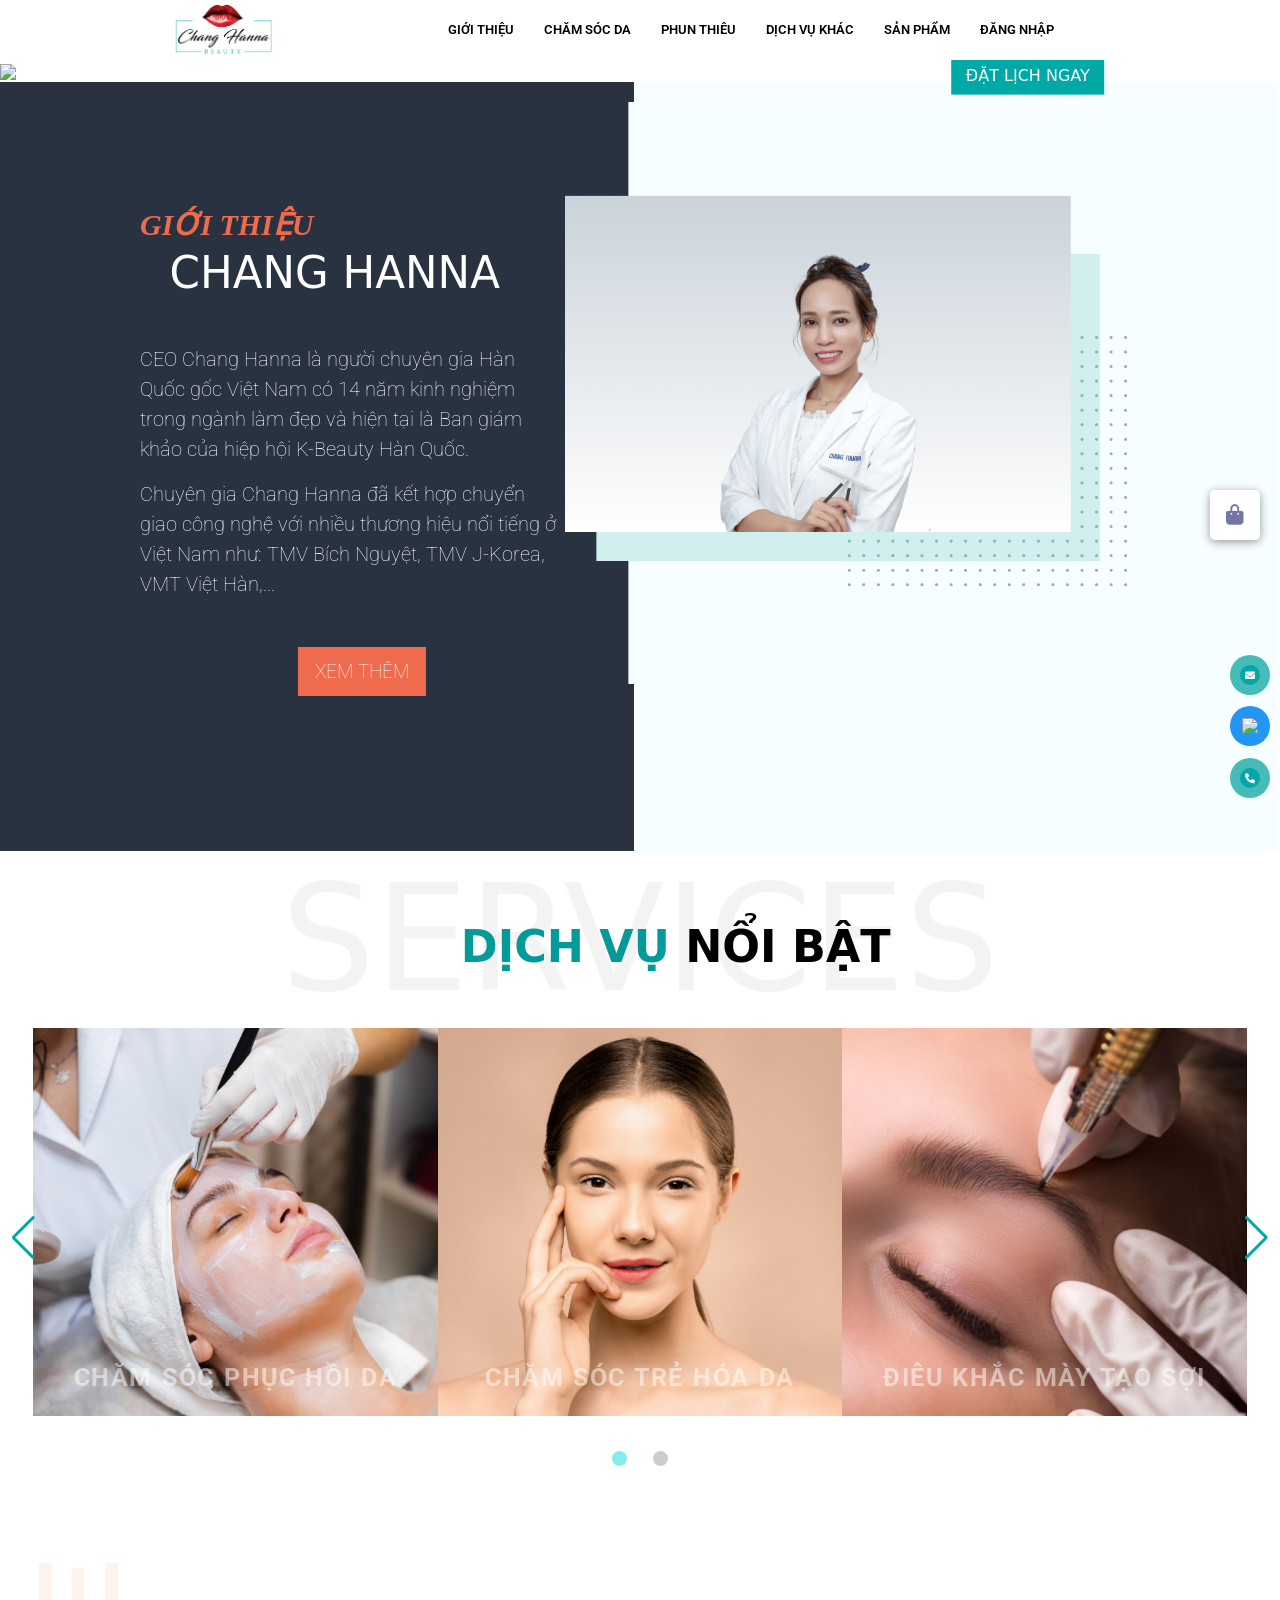
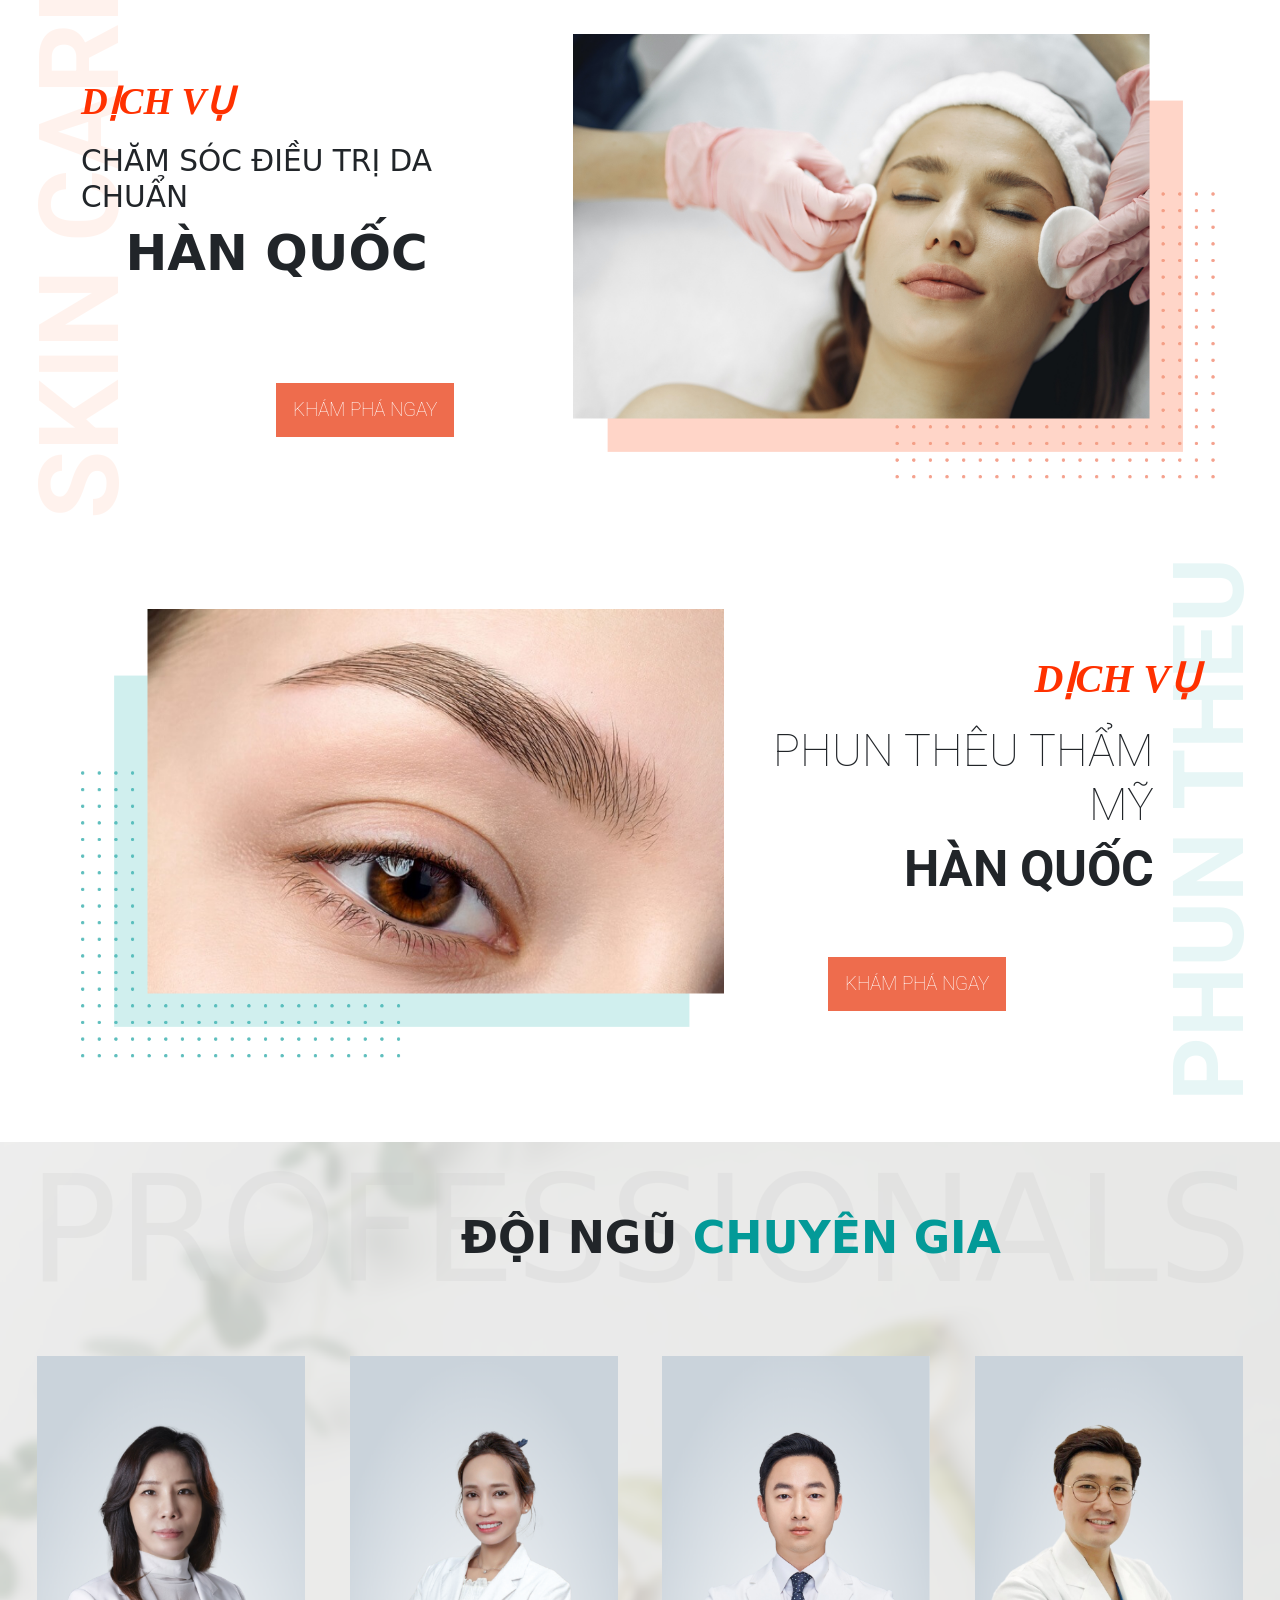
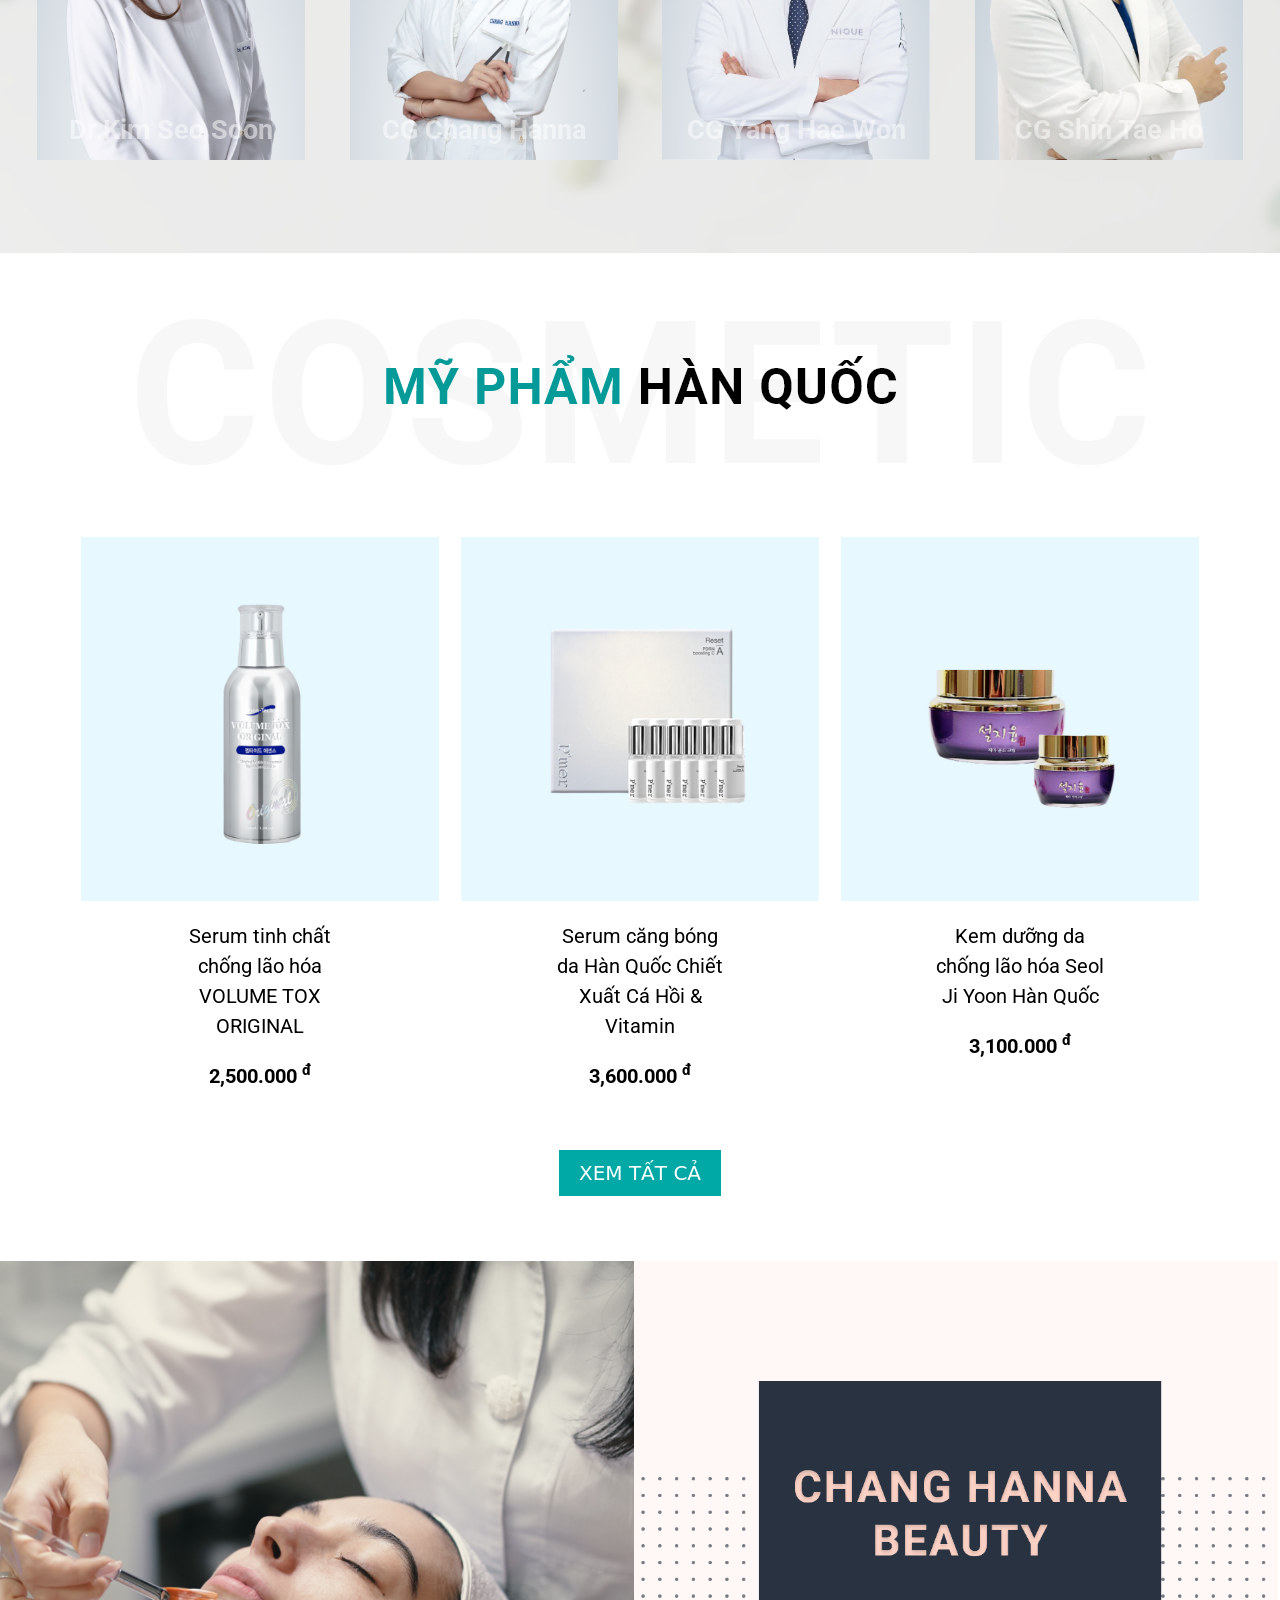
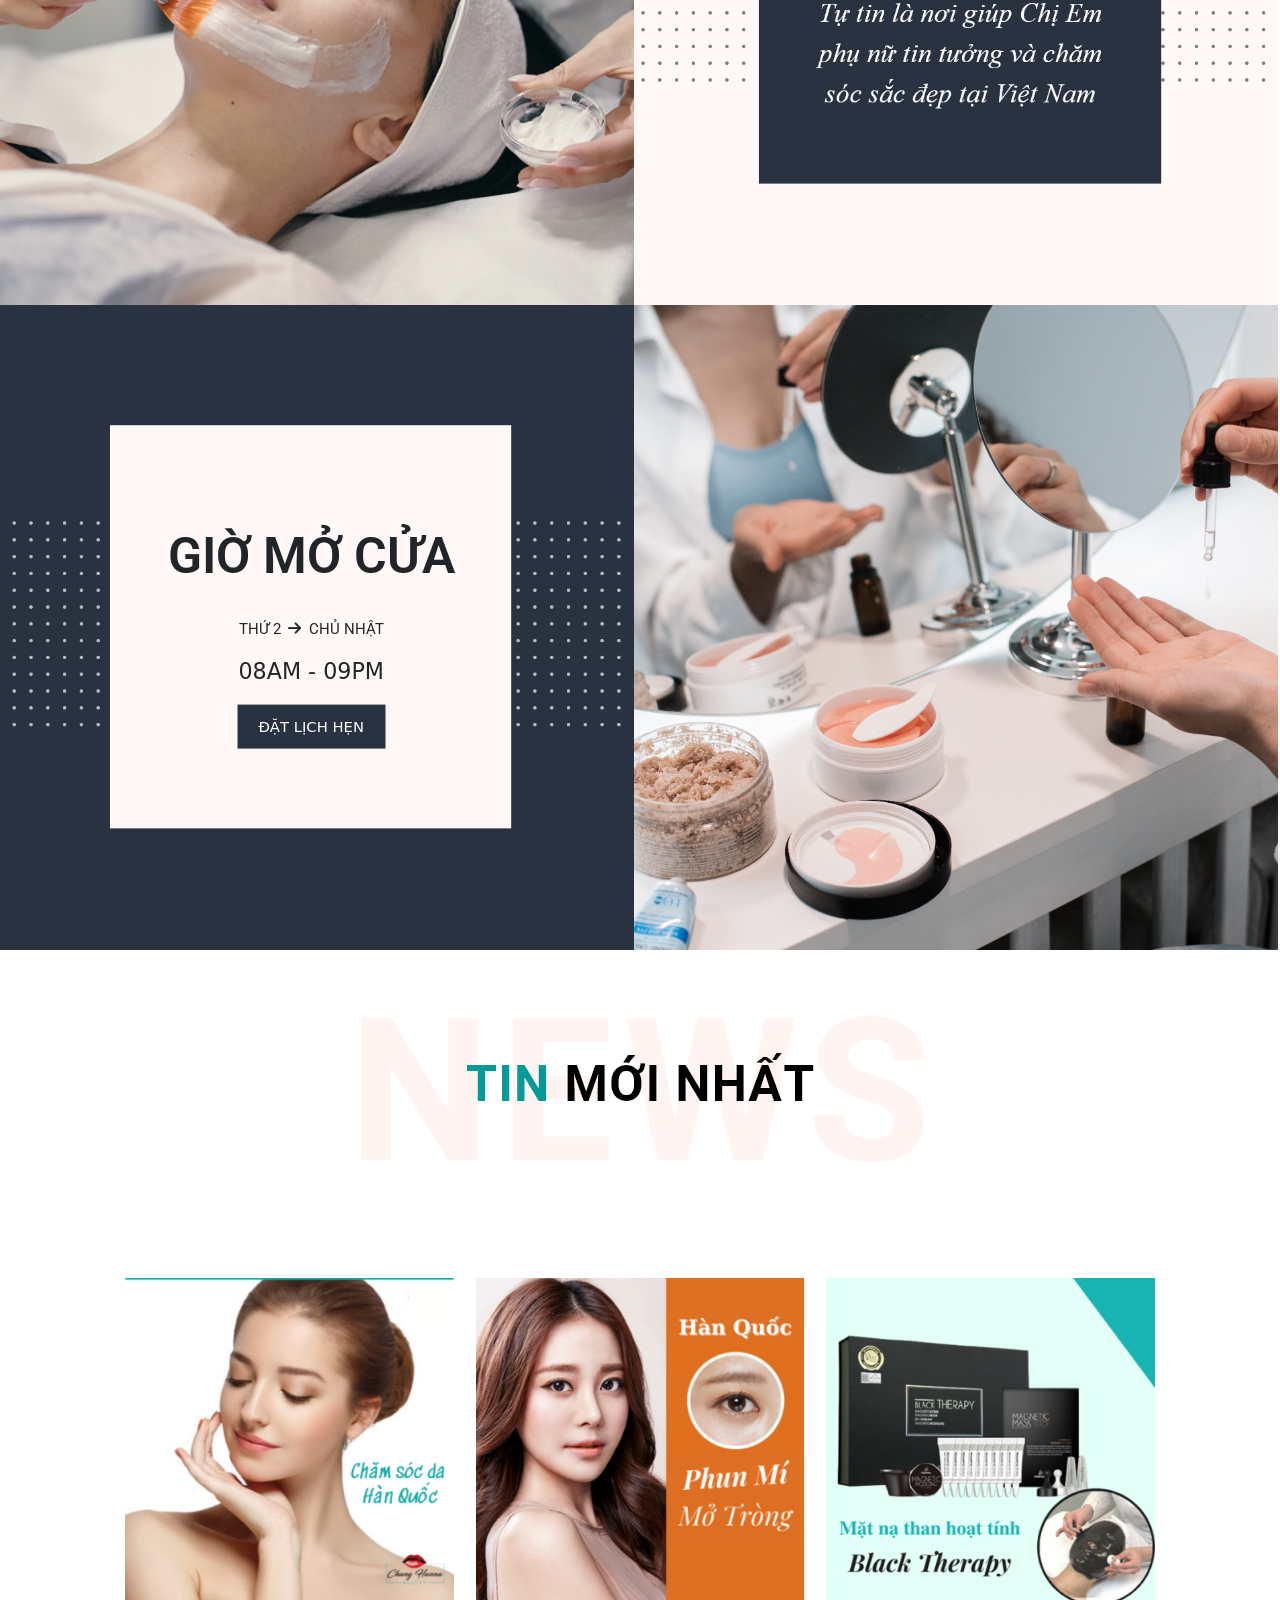
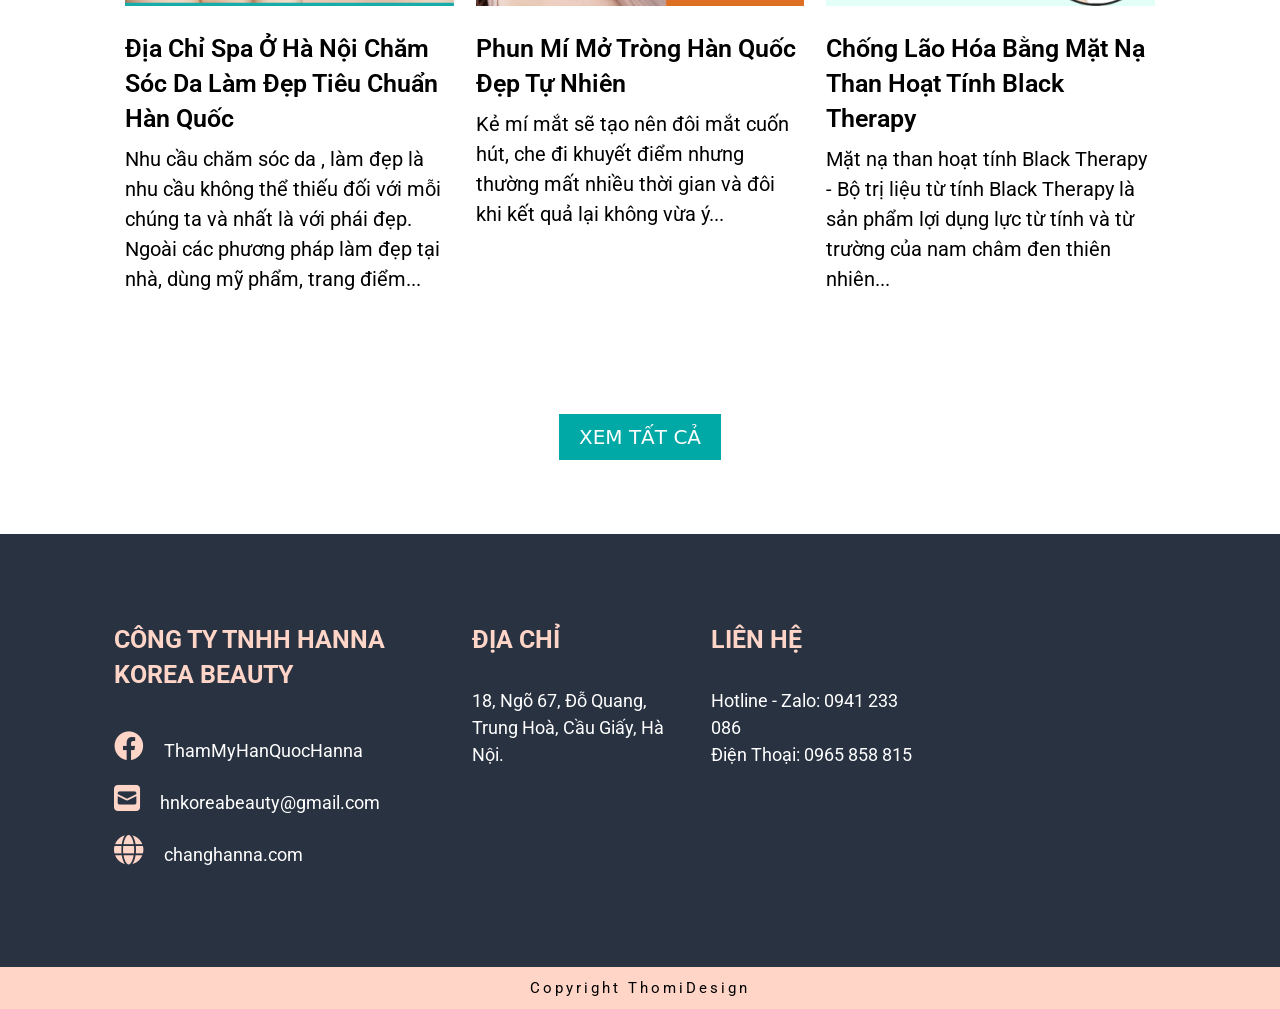
==== commit 23aa9f4b: "Add files via upload" ====
--- a/index.html
+++ b/index.html
@@ -509,7 +509,7 @@
     <div class="text-center doinguchuyengia p2">
       <h2>ĐỘI NGŨ <span style="color: rgb(3, 154, 152);">CHUYÊN GIA</span></h2>
     </div>
-    <div class="d-flex wrapper__Doctor p-3">
+    <div class=" d-flex wrapper__Doctor p-3">
       <div class="picture-2-doctors-1 d-flex">
         <div class="item-picture p-4">
           <a href="https://changhanna.vn/team/dr-wang/">
@@ -553,6 +553,7 @@
     </div>
   </section>
   <!-- Kết Thúc -->
+
   <!-- Sản Phẩm - Showcase -->
   <section id="Showcase-product" class="">
     <div class="container">
@@ -560,54 +561,39 @@
         <img src="img/news-item/Group 211.png" class="img-fluid">
       </div>
       <div class="row">
-        <div class="row">
-          <div class="col-6 p-2">
-            <a href="https://changhanna.vn/product/serum-tinh-chat-chong-lao-hoa-volume-tox-original/"
-              style="text-decoration: none; color: black;">
-              <div class="news-item-1">
-                <img src="img/products/item-1.png" class="d-block w-100 img-thumbnail" alt="...">
-                <p class="text-center textSp" style="padding-bottom: 20px; margin-top: 20px;">Serum tinh chất
-                  chống lão hóa VOLUME
-                  TOX ORIGINAL</p>
-                <p class="text-center"><strong>2,500.000 <sup>đ</sup></strong></p>
-              </div>
-            </a>
-          </div>
-          <div class="col-6 p-2">
-            <a href="https://changhanna.vn/product/serum-cang-bong-da-han-quoc-chiet-xuat-ca-hoi-vitamin/"
-              style="text-decoration: none; color: black">
-              <div class="news-item-1">
-                <img src="img/products/item-2.jpg" class="d-block w-100 img-thumbnail" alt="...">
-                <p class="text-center textSp" style="padding-bottom: 20px; margin-top: 20px; ">Serum căng bóng da
-                  Hàn Quốc Chiết Xuất Cá Hồi & Vitamin</p>
-                <p class="text-center"><strong>3,600.000 <sup>đ</sup></strong></p>
-              </div>
-            </a>
-          </div>
-        </div>
-        <div class="row">
-          <div class="col-6 p-2">
-            <a href="https://changhanna.vn/product/kem-duong-da-chong-lao-hoa-seol-ji-yoon-han-quoc/"
-              style="text-decoration: none; color: black">
-              <div class="news-item-1">
-                <img src="img/products/item-3.jpg" class="d-block w-100" alt="...">
-                <p class="text-center textSp" style="padding-bottom: 20px; margin-top: 20px; ">Kem dưỡng da chống
-                  lão hóa Seol Ji Yoon Hàn Quốc</p>
-                <p class="text-center"><strong>3,100.000 <sup>đ</sup></strong></p>
-              </div>
-            </a>
-          </div>
-          <div class="col-6 p-2">
-            <a href="https://changhanna.vn/product/serum-chong-lao-hoa-matrigen-vital/"
-              style="text-decoration: none; color: black">
-              <div class="news-item-1">
-                <img src="img/products/item-4.jpg" class="d-block w-100" alt="...">
-                <p class="text-center textSp" style="padding-bottom: 20px; margin-top: 20px; ">Tinh chất Serum Chống Lão Hóa 
-                  Matrigen Vital Intense Ampoule</p>
-                <p class="text-center"><strong>1,800.000 <sup>đ</sup></strong></p>
-              </div>
-            </a>
-          </div>
+        <div class="col-md">
+          <a href="https://changhanna.vn/product/serum-tinh-chat-chong-lao-hoa-volume-tox-original/"
+            style="text-decoration: none; color: black;">
+            <div class="news-item-1">
+              <img src="img/products/item-1.png" class="d-block w-100" alt="...">
+              <p class="text-center" style="margin: 0 100px; padding-bottom: 20px; margin-top: 20px;">Serum tinh chất
+                chống lão hóa VOLUME
+                TOX ORIGINAL</p>
+              <p class="text-center"><strong>2,500.000 <sup>đ</sup></strong></p>
+            </div>
+          </a>
+        </div>
+        <div class="col-md">
+          <a href="https://changhanna.vn/product/serum-cang-bong-da-han-quoc-chiet-xuat-ca-hoi-vitamin/"
+            style="text-decoration: none; color: black">
+            <div class="news-item-1">
+              <img src="img/products/item-2.jpg" class="d-block w-100" alt="...">
+              <p class="text-center" style="margin: 0 90px; padding-bottom: 20px; margin-top: 20px; ">Serum căng bóng da
+                Hàn Quốc Chiết Xuất Cá Hồi & Vitamin</p>
+              <p class="text-center"><strong>3,600.000 <sup>đ</sup></strong></p>
+            </div>
+          </a>
+        </div>
+        <div class="col-md">
+          <a href="https://changhanna.vn/product/kem-duong-da-chong-lao-hoa-seol-ji-yoon-han-quoc/"
+            style="text-decoration: none; color: black">
+            <div class="news-item-1">
+              <img src="img/products/item-3.jpg" class="d-block w-100" alt="...">
+              <p class="text-center" style="margin: 0 90px; padding-bottom: 20px; margin-top: 20px; ">Kem dưỡng da chống
+                lão hóa Seol Ji Yoon Hàn Quốc</p>
+              <p class="text-center"><strong>3,100.000 <sup>đ</sup></strong></p>
+            </div>
+          </a>
         </div>
       </div>
     </div>
@@ -629,8 +615,8 @@
             <!-- <img src="img/news-item/Group 2111.png" class="img-fluid w-100"> -->
             <div class="content-picture-date-time">
               <img src="img/news-item/Group 207.png" class="img-fluid w-100">
-              <div class="centered textDL">
-                <h1 class="textDL">GIỜ MỞ CỬA</h1>
+              <div class="centered">
+                <h3>GIỜ MỞ CỬA</h3>
                 <p>THỨ 2<i class="fa-solid fa-arrow-right p-2"></i>CHỦ NHẬT</p>
                 <h4>08AM - 09PM</h4>
                 <div class="">
@@ -648,12 +634,13 @@
             <div class="content-picture-date-time">
               <img src="img/news-item/Group 207.png" class="img-fluid w-100">
               <div class="centered">
-                <h1 class="textDL">GIỜ MỞ CỬA</h1>
+                <h3>GIỜ MỞ CỬA</h3>
                 <p>THỨ 2<i class="fa-solid fa-arrow-right p-2"></i>CHỦ NHẬT</p>
                 <h4>08AM - 09PM</h4>
                 <div class="">
                   <a href="https://changhanna.vn/post/" type="button" class="btn hover-effect">ĐẶT LỊCH HẸN</a>
                 </div>
+
               </div>
             </div>
           </div>
@@ -671,17 +658,17 @@
       <img src="img/news-item/Group 208.png" class="img-fluid">
     </div>
     <div class="carousel" data-carousel>
-      <button class="carousel-button prev" data-carousel-button="prev"><i class="fa-solid fa-angle-left"></i></button>
-      <button class="carousel-button next" data-carousel-button="next"><i class="fa-solid fa-angle-right"></i></button>
+      <!-- <button class="carousel-button prev" data-carousel-button="prev"><i class="fa-solid fa-angle-left"></i></button>
+      <button class="carousel-button next" data-carousel-button="next"><i class="fa-solid fa-angle-right"></i></button> -->
       <ul data-slides>
         <li class="slide" data-active>
-          <div class="">
+          <div class="slide__wrapper">
             <div class="container align-items-center justify-content-between">
               <div class="row p-5">
                 <div class="col-md pic-to-hide news-item-1">
                   <div>
                     <a href="https://changhanna.vn/dia-chi-spa-o-ha-noi/" style="text-decoration: none; color: black;">
-                      <img src="img/post/Cham-soc-da-tieu-chuan-Han-Quoc-410x410.png" class="d-block img-fluid w-100 p-5"
+                      <img src="img/post/Cham-soc-da-tieu-chuan-Han-Quoc-410x410.png" class="d-block img-fluid w-100"
                         alt="..." style="margin-bottom: 1.7rem;">
                       <h3 style="font-weight: 600;">Địa Chỉ Spa Ở Hà Nội Chăm Sóc Da Làm Đẹp Tiêu Chuẩn Hàn Quốc</h3>
                       <p>Nhu cầu chăm sóc da , làm đẹp là nhu cầu không thể thiếu đối với mỗi chúng ta và nhất là với
@@ -692,7 +679,7 @@
                 <div class="col-md pic-to-hide news-item-1">
                   <div>
                     <a href="https://changhanna.vn/phun-xam-mi/" style="text-decoration: none; color: black;">
-                      <img src="img/post/z3305037007852_e6d920b4b8d0a21.png" class="d-block w-100 p-5" alt="..."
+                      <img src="img/post/z3305037007852_e6d920b4b8d0a21.png" class="d-block w-100" alt="..."
                         style="margin-bottom: 1.7rem;">
                       <h3 style="font-weight: 600;">Phun Mí Mở Tròng Hàn Quốc Đẹp Tự Nhiên</h3>
                       <p>Kẻ mí mắt sẽ tạo nên đôi mắt cuốn hút, che đi khuyết điểm nhưng thường mất nhiều thời gian và
@@ -704,9 +691,9 @@
                   <div>
                     <a href="https://changhanna.vn/mat-na-than-hoat-tinh-black-therapy/"
                       style="text-decoration: none; color: black;">
-                      <img src="img/post/Cong-nghe-tri-lieu-410x410.png" class="d-block w-100 p-5" alt="..."
+                      <img src="img/post/Cong-nghe-tri-lieu-410x410.png" class="d-block w-100" alt="..."
                         style="margin-bottom: 1.7rem;">
-                      <h3 style="font-weight: 600;">Chống Lão Hóa Bằng Mặt Nạ Than Hoạt Tính Black Therapy</h3>
+                      <h3 style="font-weight: 600;;">Chống Lão Hóa Bằng Mặt Nạ Than Hoạt Tính Black Therapy</h3>
                       <p>Mặt nạ than hoạt tính Black Therapy - Bộ trị liệu từ tính Black Therapy là sản phẩm lợi dụng
                         lực từ tính và từ trường của nam châm đen thiên nhiên...</p>
                     </a>
@@ -720,7 +707,7 @@
             <div class="container align-items-center justify-content-between">
               <div class="row p-5">
                 <div class="col-md pic-to-hide news-item-1">
-                  <img src="img/news-item/Mask Group 24.png" class="d-block w-100 p-5" alt="..."
+                  <img src="img/news-item/Mask Group 24.png" class="d-block w-100" alt="..."
                     style="margin-bottom: 1.7rem;">
                   <h3 style="font-weight: 600;">Hiệu quả của việc Peel da? Bao lâu nên Peel da 1 lần?</h3>
                   <p>Việc tiếp xúc với khói bụi, ánh sáng xanh,
@@ -728,14 +715,14 @@
                     đề như sạm, nám, mụn,... </p>
                 </div>
                 <div class="col-md pic-to-hide news-item-1">
-                  <img src="img/news-item/Mask Group 26.png" class="d-block w-100 p-5" alt="..."
+                  <img src="img/news-item/Mask Group 26.png" class="d-block w-100" alt="..."
                     style="margin-bottom: 1.7rem;">
                   <h3 style="font-weight: 600;">Thẩm mỹ năng cơ mặt bằng chỉ Collagen Hàn Quốc</h3>
                   <p>Căng da mặt bằng chỉ là công nghệ căng da được áp dụng kỹ thuật căng da mặt Hàn Quốc
                     hiện đại nên có khả năng căng da tối đa kích thích sự sinh sản...</p>
                 </div>
                 <div class="col-md news-item-1">
-                  <img src="img/news-item/Mask Group 27.png" class="d-block w-100 p-5" alt="..."
+                  <img src="img/news-item/Mask Group 27.png" class="d-block w-100" alt="..."
                     style="margin-bottom: 1.7rem;">
                   <h3 style="font-weight: 600;;">Có nên điêu khắc chân mày Hàn QUỐC - Spa Chang Hanna</h3>
                   <p>Điêu khắc chân mày Hàn Quốc là kỹ thuật sử dụng loại bút Nano chuyên dụng để đưa mực
@@ -749,7 +736,7 @@
             <div class="container align-items-center justify-content-between">
               <div class="row p-5">
                 <div class="col-md pic-to-hide news-item-1">
-                  <img src="img/news-item/Mask Group 24.png" class="d-block w-100 p-5" alt="..."
+                  <img src="img/news-item/Mask Group 24.png" class="d-block w-100" alt="..."
                     style="margin-bottom: 1.7rem;">
                   <h3 style="font-weight: 600;">Hiệu quả của việc Peel da? Bao lâu nên Peel da 1 lần?</h3>
                   <p>Việc tiếp xúc với khói bụi, ánh sáng xanh,
@@ -757,23 +744,22 @@
                     đề như sạm, nám, mụn,... </p>
                 </div>
                 <div class="col-md pic-to-hide news-item-1">
-                  <img src="img/news-item/Mask Group 27.png" class="d-block w-100 p-5" alt="..."
+                  <img src="img/news-item/Mask Group 26.png" class="d-block w-100" alt="..."
+                    style="margin-bottom: 1.7rem;">
+                  <h3 style="font-weight: 600;">Thẩm mỹ năng cơ mặt bằng chỉ Collagen Hàn Quốc</h3>
+                  <p>Căng da mặt bằng chỉ là công nghệ căng da được áp dụng kỹ thuật căng da mặt Hàn Quốc
+                    hiện đại nên có khả năng căng da tối đa kích thích sự sinh sản...</p>
+                </div>
+                <div class="col-md news-item-1">
+                  <img src="img/news-item/Mask Group 27.png" class="d-block w-100" alt="..."
                     style="margin-bottom: 1.7rem;">
                   <h3 style="font-weight: 600;;">Có nên điêu khắc chân mày Hàn QUỐC - Spa Chang Hanna</h3>
                   <p>Điêu khắc chân mày Hàn Quốc là kỹ thuật sử dụng loại bút Nano chuyên dụng để đưa mực
                     vào lớp thượng bì của da... </p>
                 </div>
-                <div class="col-md news-item-1">
-                  <img src="img/news-item/Mask Group 26.png" class="d-block w-100 p-5" alt="..."
-                    style="margin-bottom: 1.7rem;">
-                  <h3 style="font-weight: 600;">Thẩm mỹ năng cơ mặt bằng chỉ Collagen Hàn Quốc</h3>
-                  <p>Căng da mặt bằng chỉ là công nghệ căng da được áp dụng kỹ thuật căng da mặt Hàn Quốc
-                    hiện đại nên có khả năng căng da tối đa kích thích sự sinh sản...</p>
-                </div>
               </div>
             </div>
         </li>
-       </ul> 
     </div>
     <div class="watch-all-button text-center" style="margin-bottom: 5em">
       <button class="btn btn-primary" onclick="location.href='https://changhanna.vn/post/'">XEM TẤT CẢ</button>
@@ -815,6 +801,7 @@
       </div>
     </div>
   </section> -->
+
   <!-- Phần Footer -->
   <section class="d-md-block collapse p-5" style=" background-color: #293241;
     color: #FFD5C8;">
--- a/style.css
+++ b/style.css
@@ -125,7 +125,7 @@
     background: none;
     border: none;
     font-size: 4rem;
-    top: 30%;
+    top: 50%;
     transform: translateY(-50%);
     color: #00A8A6;
     cursor: pointer;
@@ -384,14 +384,6 @@
     opacity: 0.5;
     font-weight: bold;
     display: block;
-}
-
-.textSp {
-    font-size:3vw;
-}
-
-.textDL {
-    font-size:4vw;
 }
 
 
--- a/responsive.css
+++ b/responsive.css
@@ -1,132 +1,132 @@
-@media screen and (max-width:767px) {
-
-    /* body {
-        width: 104%;
-    } */
-    a.navbar-brand {
-        width: 100%;
-        text-align: center;
-        margin: 0;
-    }
-
-    img.img-fluid {
-        margin: 0 !important;
-    }
-
-    button#menu {
-        position: absolute;
-    }
-
-    .navbar-toggler-icon i {
-        color: #04a7a6;
-        font-size: 23px;
-        margin-left: 9px;
-    }
-
-    .section-info {
-        margin: 0 !important;
-    }
-
-    .ceo-info {
-        margin: 0 !important;
-        padding: 40px 20px !important;
-    }
-
-    .info-p2 {
-        display: none;
-    }
-
-    .ceo-info .introduce {
-        font-size: 25px !important;
-    }
-
-    .ceo-info p.name.important {
-        font-size: 30px !important;
-    }
-
-    .text-center.p-5 {
-        margin-top: 21px !important;
-        font-size: 15px;
-    }
-
-    .text-center.p-5 a {
-        font-size: 15px;
-    }
-
-    .services {
-        color: #fff !important;
-    }
-
-    .text-center.doinguchuyengia h2 {
-        font-size: 25px;
-        /* margin-left: -37px; */
-    }
-
-    .row {
-        --bs-gutter-x: none !important;
-    }
-
-    .doinguchuyengia h2 {
-        bottom: 2.2rem;
-    }
-
-    p.text-center.text-style-services.text-in-picture {
-        font-size: 12px;
-        opacity: unset;
-    }
-
-    .swiper-button-next,
-    .swiper-button-prev {
-        display: none;
-    }
-
-    .swiper-slide.responsive {
-        display: block;
-    }
-
-    .services-korea {
-        margin: 40px 20px !important;
-    }
-
-    .services-korea .title {
-        font-size: 25px !important
-    }
-
-    .services-korea .decripton {
-        font-size: 30px !important
-    }
-
-    .btn-discor {
-        margin-top: 0 !important;
-    }
-
-    .btn-discor a {
-        font-size: 17px;
-        padding: 10px 14px;
-    }
-
-    .Professional-txt h1 {
-        font-size: 9rem !important;
-    }
-
-    .doinguchuyengia h2 {
-        left: 23% !important;
-        bottom: 70%;
-    }
-
-    .text-style-doctor {
-        font-size: 2vh;
-        color: white;
-        opacity: unset;
-        top: -33px;
-    }
-    .text-center.doinguchuyengia.p2 h2 {
-        left: 17% !important;
-    }
-    .text-center.doinguchuyengia {
-        height:50px;
-    }
-    .Professional-txt h1 {
-        opacity: 0;
-    }
+@media screen and (max-width:767px) {
+
+    /* body {
+        width: 104%;
+    } */
+    a.navbar-brand {
+        width: 100%;
+        text-align: center;
+        margin: 0;
+    }
+
+    img.img-fluid {
+        margin: 0 !important;
+    }
+
+    button#menu {
+        position: absolute;
+    }
+
+    .navbar-toggler-icon i {
+        color: #04a7a6;
+        font-size: 23px;
+        margin-left: 9px;
+    }
+
+    .section-info {
+        margin: 0 !important;
+    }
+
+    .ceo-info {
+        margin: 0 !important;
+        padding: 40px 20px !important;
+    }
+
+    .info-p2 {
+        display: none;
+    }
+
+    .ceo-info .introduce {
+        font-size: 25px !important;
+    }
+
+    .ceo-info p.name.important {
+        font-size: 30px !important;
+    }
+
+    .text-center.p-5 {
+        margin-top: 21px !important;
+        font-size: 15px;
+    }
+
+    .text-center.p-5 a {
+        font-size: 15px;
+    }
+
+    .services {
+        color: #fff !important;
+    }
+
+    .text-center.doinguchuyengia h2 {
+        font-size: 25px;
+        /* margin-left: -37px; */
+    }
+
+    .row {
+        --bs-gutter-x: none !important;
+    }
+
+    .doinguchuyengia h2 {
+        bottom: 2.2rem;
+    }
+
+    p.text-center.text-style-services.text-in-picture {
+        font-size: 12px;
+        opacity: unset;
+    }
+
+    .swiper-button-next,
+    .swiper-button-prev {
+        display: none;
+    }
+
+    .swiper-slide.responsive {
+        display: block;
+    }
+
+    .services-korea {
+        margin: 40px 20px !important;
+    }
+
+    .services-korea .title {
+        font-size: 25px !important
+    }
+
+    .services-korea .decripton {
+        font-size: 30px !important
+    }
+
+    .btn-discor {
+        margin-top: 0 !important;
+    }
+
+    .btn-discor a {
+        font-size: 17px;
+        padding: 10px 14px;
+    }
+
+    .Professional-txt h1 {
+        font-size: 9rem !important;
+    }
+
+    .doinguchuyengia h2 {
+        left: 23% !important;
+        bottom: 70%;
+    }
+
+    .text-style-doctor {
+        font-size: 2vh;
+        color: white;
+        opacity: unset;
+        top: -33px;
+    }
+    .text-center.doinguchuyengia.p2 h2 {
+        left: 17% !important;
+    }
+    .text-center.doinguchuyengia {
+        height:50px;
+    }
+    .Professional-txt h1 {
+        opacity: 0;
+    }
 }
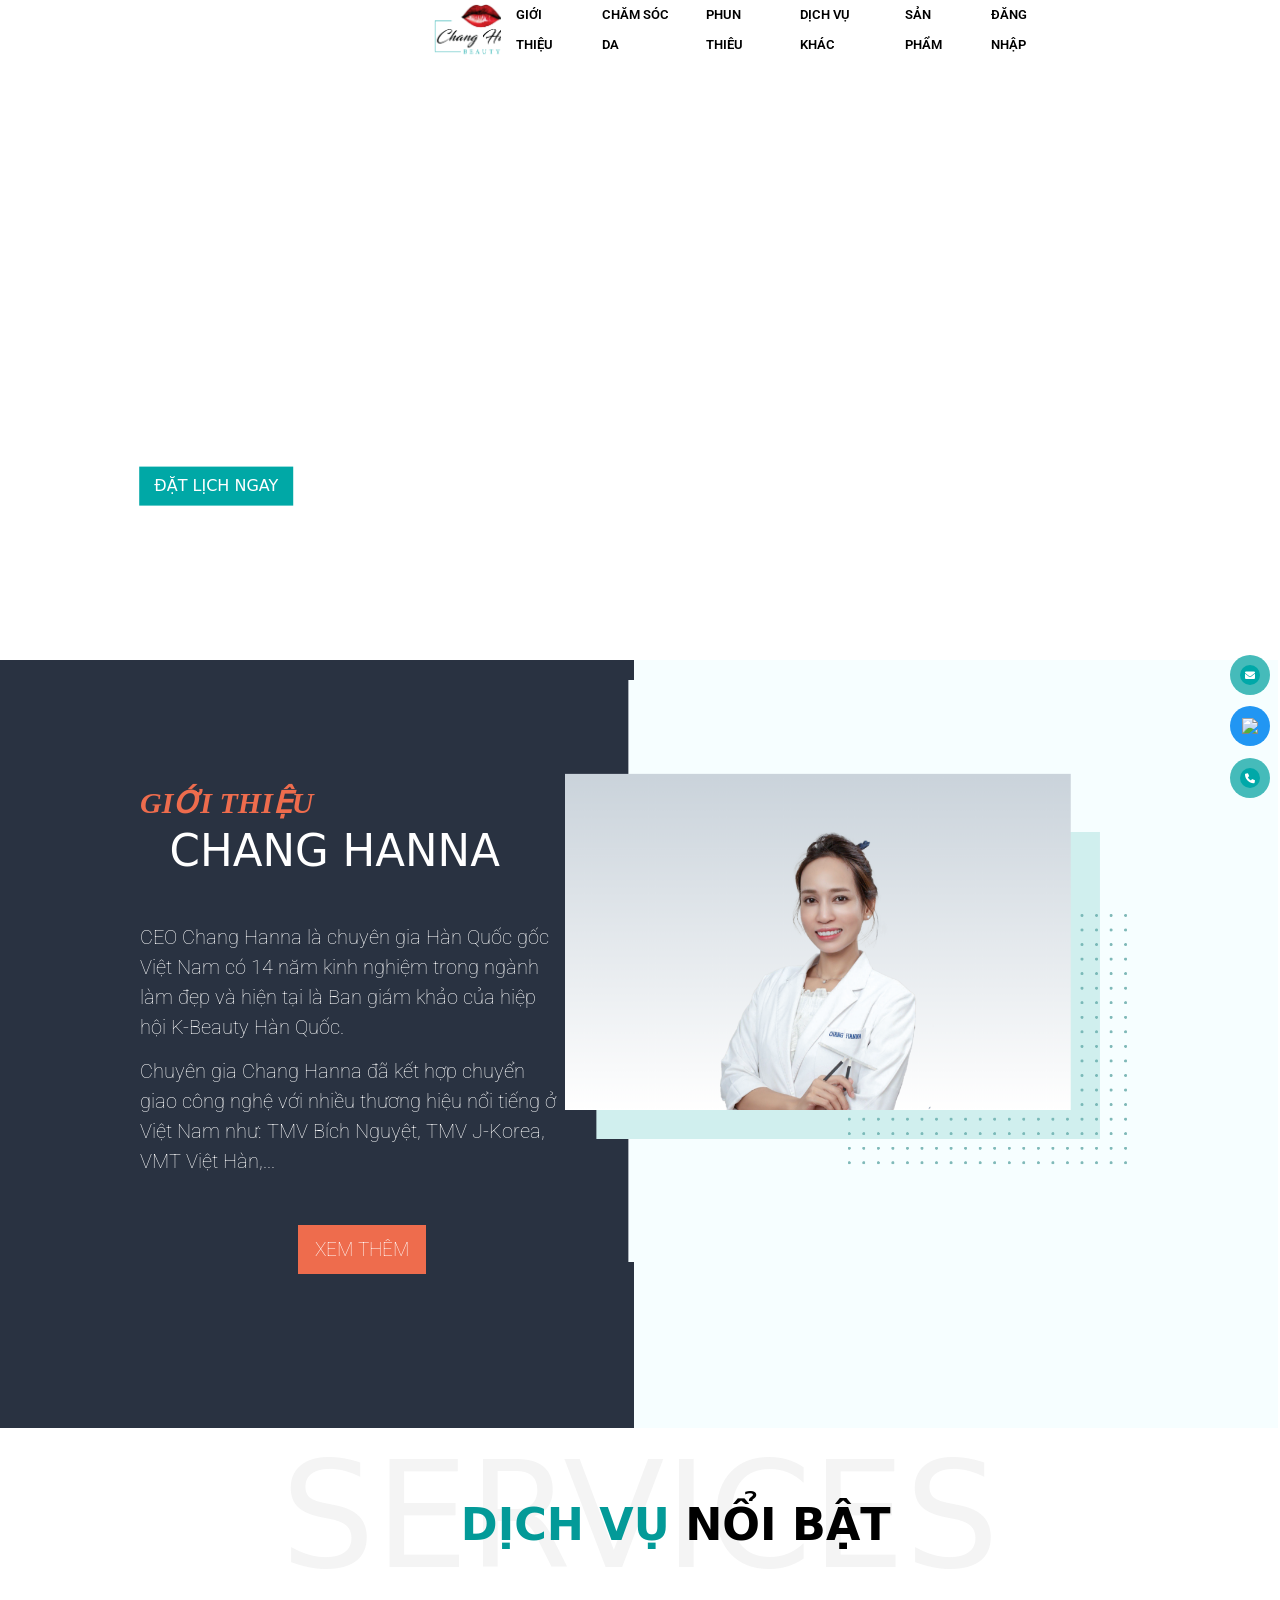
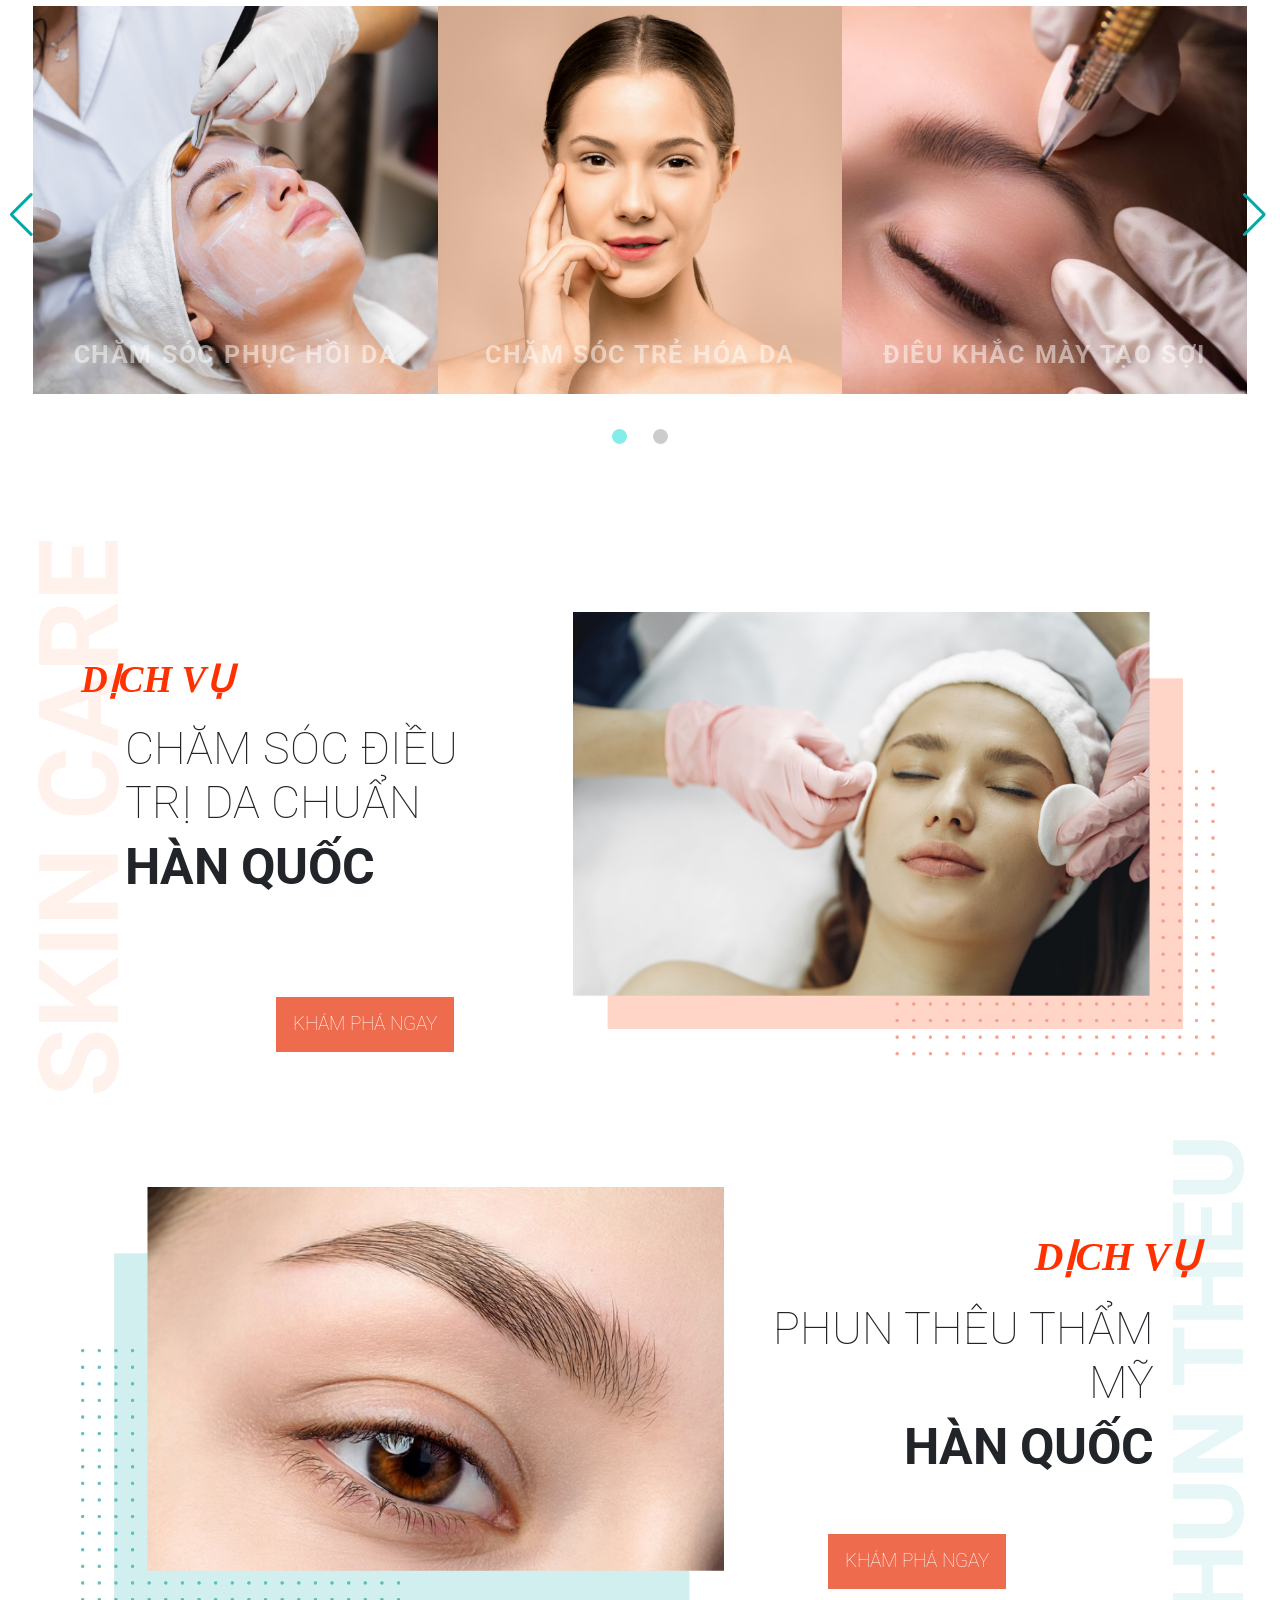
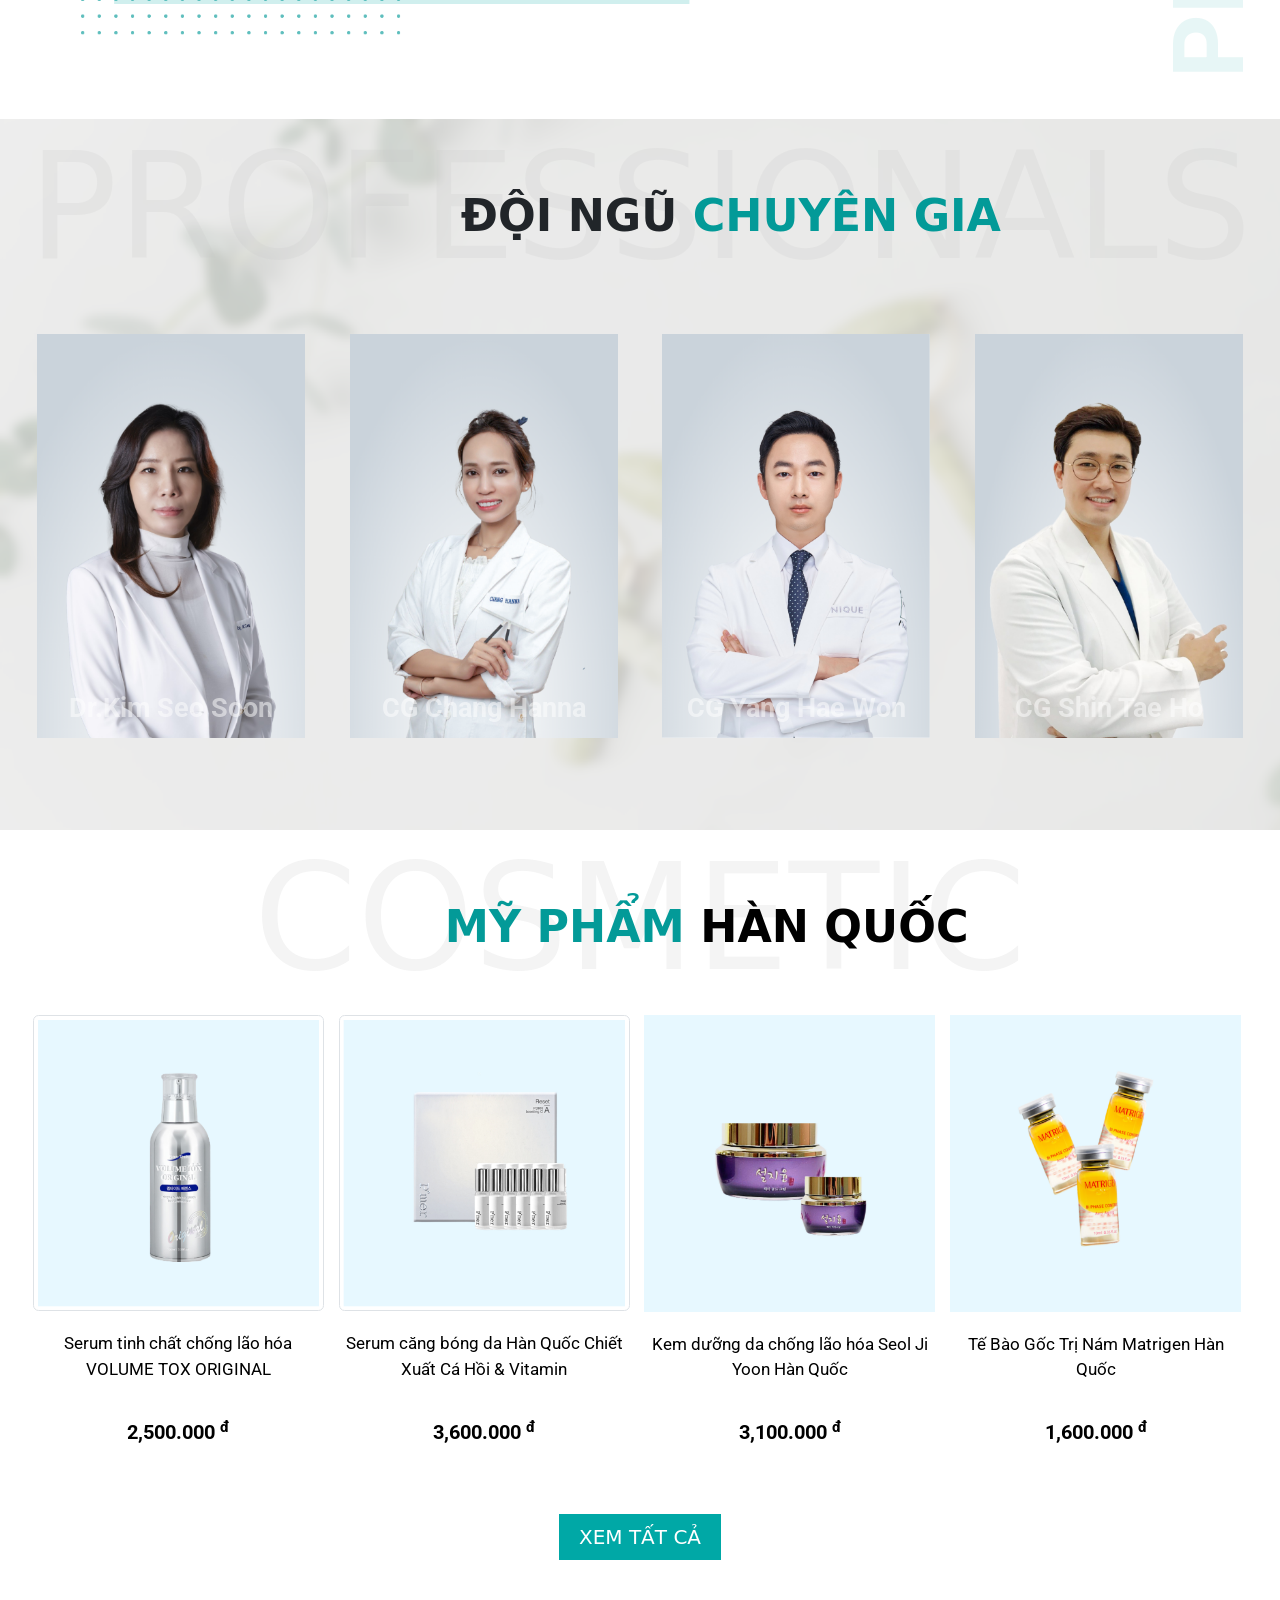
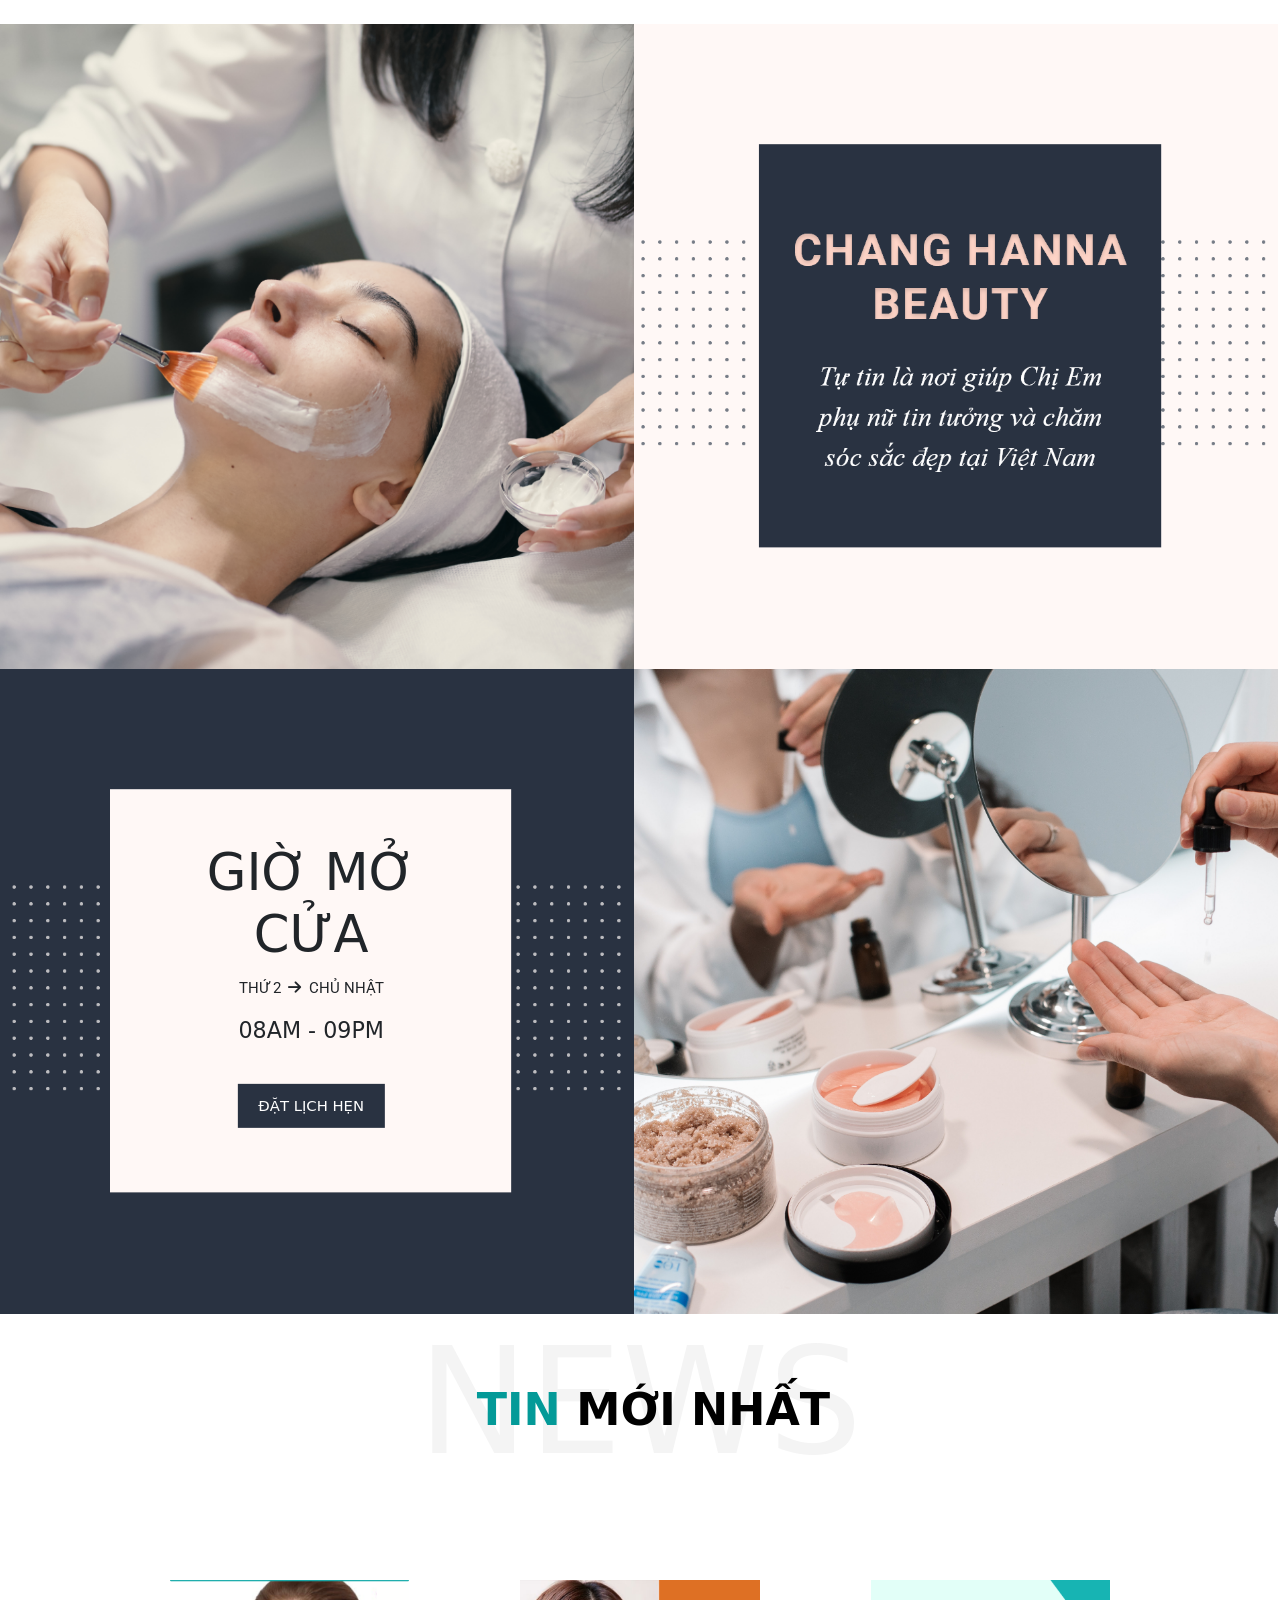
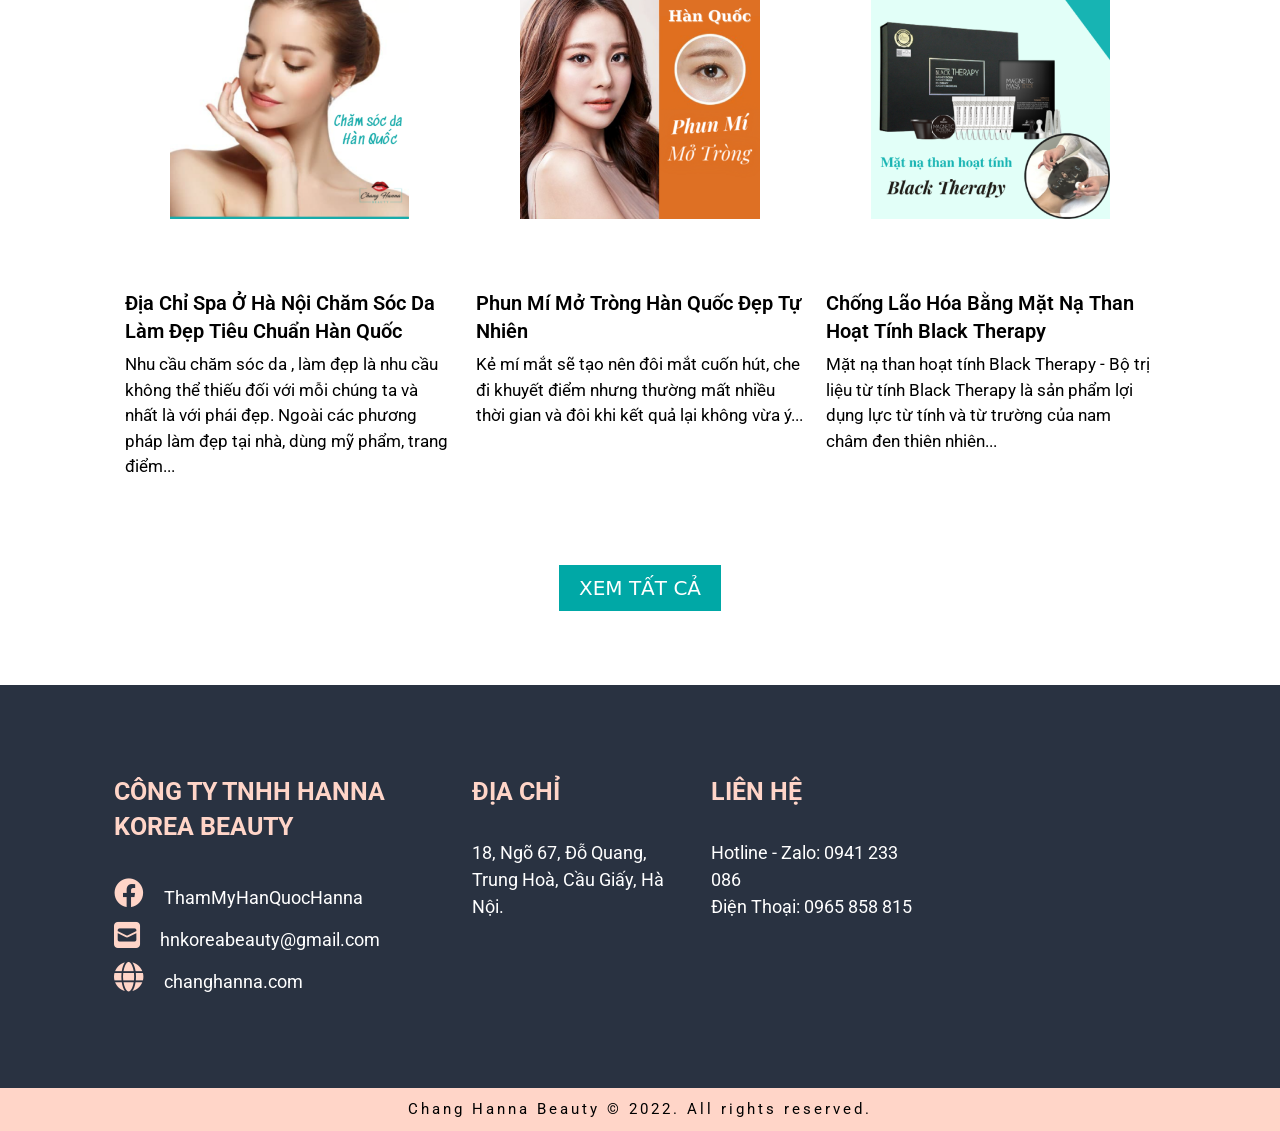
==== commit ba810ddc: "Add files via upload" ====
--- a/index.html
+++ b/index.html
@@ -31,18 +31,151 @@
             <a href="https://changhanna.vn/gioi-thieu/">GIỚI THIỆU</a>
           </li>
           <li>
-            <a href="https://changhanna.vn/services_group/cham-soc-da-2/">CHĂM SÓC DA</a>
+            <a class="plus first">
+              <span>CHĂM SÓC DA</span>
+              <span class="pplus"><i class="fas fa-plus"></i></span>
+              <span class="minus"><i class="fas fa-minus"></i></span>
+            </a>
+
+            <ul class="children-ul first">
+              <li><a href="https://changhanna.vn/services/cham-soc-lay-mun/">Chăm sóc lấy mụn</a></li>
+              <li><a href="https://changhanna.vn/services/cham-soc-deu-mau-da-cong-nghe-vi-tao-dong-y/">Chăm sóc đều
+                  màu
+                  da công nghệ Vi Tảo Đông Y </a></li>
+              <li> <a href="https://changhanna.vn/services/cham-soc-da-cong-nghe-mat-na-anh-sang-devoir/">Chăm sóc da
+                  công
+                  nghệ Mặt Nạ Ánh Sáng Devoir </a></li>
+              <li><a href="https://changhanna.vn/services/cham-soc-mun-dau-den/">Chăm sóc mụn đầu đen </a></li>
+              <li><a href="https://changhanna.vn/services/cham-soc-tre-hoa-da-co-ban/">Chăm sóc trẻ hóa da cơ bản </a>
+              </li>
+              <li><a href="https://changhanna.vn/services/dao-thai-chi-doc-to-da-bang-cong-nghe-vang-24k/">Đào thải
+                  chì
+                  độc tố da bằng công nghệ Vàng 24k </a></li>
+              <li><a href="https://changhanna.vn/services/dieu-tri-man-cam-khang-viem-cong-nghe-oxy-therapy/">Điều trị
+                  mẫn
+                  cảm, kháng viêm công nghệ Oxy Therapy</a></li>
+              <li><a href="https://changhanna.vn/services/dieu-tri-nam-tan-nhang-lao-hoa-da-cong-nghe-b-tox-peel/">Điều
+                  trị nám, tàn nhang, lão hóa da công nghệ B-Tox-Peel</a></li>
+              <li><a
+                  href="https://changhanna.vn/services/lieu-trinh-cham-soc-danh-cho-nguoi-bi-stress-color-therapy/">Liệu
+                  trình chăm sóc dành cho người bị stress Color Therapy</a></li>
+              <li><a href="https://changhanna.vn/services/nang-co-se-khit-lo-chan-long-carboxy-combo/">Nâng cơ, se
+                  khít lỗ
+                  chân lông Carboxy Combo</a></li>
+              <li><a href="https://changhanna.vn/services/tai-tao-tang-sinh-collagen/">Tại tạo khả năng sinh
+                  Collagen</a></li>
+              <li><a href="https://changhanna.vn/services/trang-da-cang-bong-voi-choco-therapy/">Trắng da căng bóng
+                  với
+                  Choco Therapy</a></li>
+            </ul>
+
           </li>
           <li>
-            <a href="https://changhanna.vn/services_group/phun-theu/">PHUN THIÊU</a>
+            <a class="plus second">
+              <span>PHUN THIÊU</span>
+              <span class="pplus"><i class="fas fa-plus"></i></span>
+              <span class="minus"><i class="fas fa-minus"></i></span>
+            </a>
+
+            <ul class="children-ul second">
+              <li><a href="https://changhanna.vn/services/combo-may-phun-dieu-khac/">Combo mày phun + điêu khắc</a>
+              </li>
+              <li><a href="https://changhanna.vn/services/may-dieu-khac-tao-soi-cong-nghe-embo/">Mày điêu khắc tạo sợi
+                  công nghệ EMBO</a></li>
+              <li><a href="https://changhanna.vn/services/phun-may-tan-bot-tu-nhien/">Phun mày tán bột tự nhiên </a>
+              </li>
+              <li><a href="https://changhanna.vn/services/phun-mi-mo-trong/">Phun mí mở tròng </a></li>
+              <li><a href="https://changhanna.vn/services/phun-moi-collagen-2/">Phun môi collagen</a></li>
+            </ul>
 
           </li>
           <li>
-            <a href="https://changhanna.vn/services_group/dich-vu-khac/">DỊCH VỤ KHÁC</a>
-
+            <a class="plus third">
+              <span>DỊCH VỤ KHÁC</span>
+              <span class="pplus"><i class="fas fa-plus"></i></span>
+              <span class="minus"><i class="fas fa-minus"></i></span>
+            </a>
+
+            <ul class="children-ul third">
+              <li>
+                <a class="plus child-first">
+                  <span>Triệt lông PLC</span>
+                  <span class="pplus"><i class="fas fa-plus"></i></span>
+                  <span class="minus"><i class="fas fa-minus"></i></span>
+                </a>
+                <ul class="children-ul children-secon-ul-first">
+                  <li><a href="https://changhanna.vn/services/triet-long-cam/">Triệt lông cằm</a></li>
+                  <li><a href="https://changhanna.vn/services/triet-long-chan/">Triệt lông chân</a></li>
+                  <li><a href="https://changhanna.vn/services/triet-long-mat/">Triệt lông mặt</a></li>
+                  <li><a href="https://changhanna.vn/services/triet-long-mep/">Triệt lông mép</a></li>
+                  <li><a href="https://changhanna.vn/services/triet-long-tay/">Triệt lông tay</a></li>
+                  <li><a href="https://changhanna.vn/services/triet-long-tran/">Triệt lông trán</a></li>
+                  <li><a href="https://changhanna.vn/services/triet-long-nguc/">Triệt lông ngực</a></li>
+                  <li><a href="https://changhanna.vn/services/triet-long-bikini/">Triệt lông bikini</a></li>
+                  <li><a href="https://changhanna.vn/services/triet-long-nach/">Triệt lông nách</a></li>
+                  <li><a href="https://changhanna.vn/services/triet-long-bung/">Triệt lông bụng</a></li>
+
+                </ul>
+              </li>
+              <li>
+                <a class="plus child-secon">
+                  <span>Làm đẹp không phẩu thuật</span> 
+                  <span class="pplus"><i class="fas fa-plus"></i></span> 
+                  <span class="minus"><i class="fas fa-minus"></i></span>
+                </a>
+                <ul class="children-ul children-secon-ul-secon">
+                  <li><a href="https://changhanna.vn/services/lam-day-khoe-mieng/">Làm đầy khóe miệng</a></li>
+                  <li><a href="https://changhanna.vn/services/lam-day-cam-tao-cam-v-line/">Làm đầy cằm - tạo cằm
+                      v-line</a></li>
+                  <li><a href="https://changhanna.vn/services/lam-day-ranh-cuoi/">Làm đầy rãnh cười</a></li>
+                  <li><a href="https://changhanna.vn/services/lam-day-ranh-cuoi-2/">Làm đầy rãnh cười</a></li>
+                  <li><a href="https://changhanna.vn/services/nang-mui-tao-dang-s-line/">Nâng mũi tạo dáng
+                      s-line</a></li>
+                  <li><a href="https://changhanna.vn/services/lam-day-thai-duong-2/">Làm đầy thái dương</a></li>
+                  <li><a href="https://changhanna.vn/services/lam-day-thai-duong/">Làm đầy thái dương</a></li>
+                  <li><a href="https://changhanna.vn/services/lam-day-tran/">Làm đầy trán</a></li>
+                  <li><a href="https://changhanna.vn/services/lam-day-tao-dang-vien-moi/">Làm đầy, tạo dáng viền
+                      môi</a></li>
+                  <li><a href="https://changhanna.vn/services/lam-day-bong-mat/">Làm đầy bọng mắt</a></li>
+                </ul>
+              </li>
+              <li>
+                <a class="plus child-third">
+                  <span>Dịch vụ nail</span> 
+                  <span class="pplus"><i class="fas fa-plus"></i></span> 
+                  <span class="minus"><i class="fas fa-minus"></i></span>
+                </a>
+                <ul class="children-ul children-secon-ul-third">
+                  <li><a href="https://changhanna.vn/services/nhat-da-sua-pha-mong/">Nhặt da, sửa, phá móng</a></li>
+                  <li><a href="https://changhanna.vn/services/son-gel-thuong/">Sơn gel thường</a></li>
+                  <li><a href="https://changhanna.vn/services/son-gel-cao-cap-han-quoc/">Sơn gel cao cấp Hàn Quốc</a>
+                  </li>
+                  <li><a href="https://changhanna.vn/services/son-gel-trang-tri-phong-cach-han/">Sơn gel trang trí
+                      Phong cách Hàn</a></li>
+                  <li><a href="https://changhanna.vn/services/cha-got-chan/">Chà gót chân</a></li>
+                </ul>
+              </li>
+              <li>
+                <a>Order hàng nội địa hàng quốc</a>
+              </li>
+              <li>
+                <a>Uống mi collagen</a>
+              </li>
+            </ul>
           </li>
           <li>
-            <a href="https://changhanna.vn/shop/">SẢN PHẨM</a>
+            <a class="plus four">
+              <span>SẢN PHẨM</span> 
+              <span class="pplus"><i class="fas fa-plus"></i></span> 
+              <span class="minus"><i class="fas fa-minus"></i></span>
+            </a>
+
+            <ul class="children-ul four">
+              <li><a href="https://changhanna.vn/product-category/my-pham-han-quoc/">Mỹ phẩm Hàn Quốc</a></li>
+              <li><a href="https://changhanna.vn/product-category/my-pham-spa-han-quoc/">Mỹ phẩm Spa Hàn Quốc</a></li>
+              <li><a href="https://changhanna.vn/product-category/thiet-bi-cho-spa-han-quoc/">Thiết bị cho Spa Hàn
+                  Quốc</a></li>
+            </ul>
 
           </li>
           <li>
@@ -53,10 +186,10 @@
       </div>
     </div>
     <!-- <-- Navbar -->
-    <nav class="navbar navbar-expand-lg  navbar-light fixed-top boxShadow" style="height: 60px;">
+    <nav class="navbar navbar-expand-lg navbar-light fixed-top boxShadow" style="height: 60px;">
       <div class="container">
         <a href="https://changhanna.vn/#" class="navbar-brand"><img src="img/Logo/logo.png" class="img-fluid"
-            width="100vh" style="margin-left: 5em;"></a>
+            width="100vh" style="margin-left: 19em;"></a>
         <button class="navbar-toggler" type="button" data-bs-toggle="collapse" data-bs-target="#sidebar" id="menu">
           <span class="navbar-toggler-icon"><i class="fa-solid fa-bars"></i></span>
         </button>
@@ -255,8 +388,12 @@
     <!-- Part 1 - Ảnh Bìa Đầu Trang -->
 
     <section id="Picure-main-page">
+      <a class="btn btn-primary btn-lg hover-button-picture-main-page responsive" href="https://changhanna.vn/appointment/"
+        style="border: none; border-radius: 0; background-color: #00A8A6;">
+        ĐẶT LỊCH NGAY
+      </a>
       <div class="d-sm-block collapse wrapper__Picure-main-page">
-        <img src="img/Picture_background/background.png" class="img-fluid">
+        <div class="slider"></div>
         <div class="">
           <a class="btn btn-primary btn-lg hover-button-picture-main-page" href="https://changhanna.vn/appointment/"
             style="border: none; border-radius: 0; background-color: #00A8A6;">
@@ -268,12 +405,8 @@
         </div>
 
       </div>
-      <div class="d-sm-none">
-        <img src="img/Picture_background/pic-responsive.png" alt="" class="img-fluid">
-      </div>
-
-
-
+      <div class="d-sm-none mobile">
+      </div>
     </section>
   </div>
   </div>
@@ -294,7 +427,7 @@
             </div>
 
             <p class="info-p1 important" style="font-size: 20px; font-family: roboto; font-weight: lighter;">CEO Chang
-              Hanna là người chuyên gia
+              Hanna là chuyên gia
               Hàn Quốc gốc Việt Nam có 14 năm kinh nghiệm
               trong ngành làm đẹp và hiện tại là Ban giám khảo của hiệp hội K-Beauty Hàn Quốc.</p>
             <p class="info-p2" style="font-size: 20px; font-family: roboto; font-weight: lighter;">Chuyên gia Chang
@@ -317,117 +450,116 @@
   <!--  -->
 
 
-  <!-- slider first -->
-  <section id="Dich-Vu-Noi-Bat" style="margin: 0;">
-    <!-- Swiper -->
-    <div class="Professional-txt">
-      <h1 class="services">SERVICES</h1>
-    </div>
-    <div class="text-center doinguchuyengia">
-      <h2 style="color: rgb(3, 154, 152);">DỊCH VỤ <span style="color: black  !important;">NỔI BẬT</span></h2>
-    </div>
-    <div style="position: relative;">
-      <div class="swiper mySwiper">
-        <div class="swiper-wrapper">
-          <div class="swiper-slide">
-            <div>
-              <div class="row" style="padding: 0 3rem">
-                <div class="col item-picture-2" style="padding: 0;">
-                  <a href="https://changhanna.vn/services/cham-soc-da-cong-nghe-mat-na-anh-sang-devoir/">
-                    <div class="pic-2 wrapper__DichVuNoiBat">
-                      <img src="img/Major services/1.png" alt="">
-                      <p class="text-center text-style-services text-in-picture">CHĂM SÓC PHỤC HỒI DA
-                      </p>
-                    </div>
-                  </a>
-                </div>
-                <div class="col item-picture-2" style="padding: 0;">
-                  <a href="https://changhanna.vn/services/cham-soc-tre-hoa-da-co-ban/">
-                    <div class="pic-2 wrapper__DichVuNoiBat">
-                      <img src="img/Major services/2.png" alt="">
-                      <p class="text-center text-style-services text-in-picture">
-                        CHĂM SÓC TRẺ HÓA DA</p>
-                    </div>
-                  </a>
-                </div>
-                <div class="col d-md-block collapse item-picture-2" style="padding: 0;">
-                  <a href="https://changhanna.vn/services/may-dieu-khac-tao-soi-cong-nghe-embo/">
-                    <div class="pic-2 wrapper__DichVuNoiBat">
-                      <img src="img/Major services/3.png" alt="">
-                      <p class="text-center text-style-services text-in-picture">
-                        ĐIÊU KHẮC MÀY TẠO SỢI</p>
-                    </div>
-                  </a>
-                </div>
-              </div>
-            </div>
-          </div>
-          <div class="swiper-slide">
-            <div>
-              <div class="row" style="padding: 0 3rem">
-                <div class="col item-picture-2" style="padding: 0;">
-                  <a href="https://changhanna.vn/services/phun-mi-mo-trong/">
-                    <div class="pic-2 wrapper__DichVuNoiBat">
-                      <img src="img/Major services/6.jpg " alt="">
-                      <p class="text-center text-style-services text-in-picture">PHUN MÍ MỚ TRÒNG
-                      </p>
-                    </div>
-                  </a>
-                </div>
-                <div class="col item-picture-2" style="padding: 0;">
-                  <a href="https://changhanna.vn/services/phun-moi-collagen-2/">
-                    <div class="pic-2 wrapper__DichVuNoiBat">
-                      <img src="img/Major services/5.jpg" alt="">
-                      <p class="text-center text-style-services text-in-picture">
-                        PHUN MÔI PHỦ BÓNG</p>
-                    </div>
-                  </a>
-                </div>
-                <div class="col d-md-block collapse item-picture-2" style="padding: 0;">
-                  <a href="https://changhanna.vn/services/dieu-tri-nam-tan-nhang-lao-hoa-da-cong-nghe-b-tox-peel/">
-                    <div class="pic-2 wrapper__DichVuNoiBat">
-                      <img src="img/Major services/4.jpg" alt="">
-                      <p class="text-center text-style-services text-in-picture">
-                        ĐIỀU TRỊ NÁM, TÀN NHANG</p>
-                    </div>
-                  </a>
-                </div>
-              </div>
-            </div>
-          </div>
-          <!-- <div class="swiper-slide">
-            <div>
-              <div class="row" style="padding: 0 3rem">
-                <div class="col d-md-block collapse item-picture-2" style="padding: 0;">
-                  <a href="https://changhanna.vn/services/may-dieu-khac-tao-soi-cong-nghe-embo/">
-                    <div class="pic-2 wrapper__DichVuNoiBat">
-                      <img src="img/Major services/3.png" alt="">
-                      <p class="text-center text-style-services text-in-picture">
-                        ĐIÊU KHẮC MÀY TẠO SỢI</p>
-                    </div>
-                  </a>
-                </div>
-                <div class="col d-md-block collapse item-picture-2" style="padding: 0;">
-                  <a href="https://changhanna.vn/services/dieu-tri-nam-tan-nhang-lao-hoa-da-cong-nghe-b-tox-peel/">
-                    <div class="pic-2 wrapper__DichVuNoiBat">
-                      <img src="img/Major services/4.jpg" alt="">
-                      <p class="text-center text-style-services text-in-picture">
-                        ĐIỀU TRỊ NÁM, TÀN NHANG</p>
-                    </div>
-                  </a>
-                </div>
-  
-              </div>
-            </div>
-          </div> -->
-        </div>
-      </div>
-      <div class="swiper-button-next"></div>
-      <div class="swiper-button-prev"></div>
-      <div class="swiper-pagination"></div>
-    </div>
-    </div>
-  </section>
+<!-- slider first -->
+<section id="Dich-Vu-Noi-Bat" style="margin: 0;">
+  <!-- Swiper -->
+  <div class="Professional-txt">
+    <h1 class="services">SERVICES</h1>
+  </div>
+  <div class="text-center doinguchuyengia">
+    <h2 style="color: rgb(3, 154, 152);">DỊCH VỤ <span style="color: black  !important;">NỔI BẬT</span></h2>
+  </div>
+  <div style="position: relative;">
+    <div class="swiper mySwiper">
+      <div class="swiper-wrapper">
+        <div class="swiper-slide">
+          <div>
+            <div class="row" style="padding: 0 3rem">
+              <div class="col item-picture-2" style="padding: 0;">
+                <a href="https://changhanna.vn/services/cham-soc-da-cong-nghe-mat-na-anh-sang-devoir/">
+                  <div class="pic-2 wrapper__DichVuNoiBat">
+                    <img src="img/Major services/1.png" alt="">
+                    <p class="text-center text-style-services text-in-picture">CHĂM SÓC PHỤC HỒI DA
+                    </p>
+                  </div>
+                </a>
+              </div>
+              <div class="col item-picture-2" style="padding: 0;">
+                <a href="https://changhanna.vn/services/cham-soc-tre-hoa-da-co-ban/">
+                  <div class="pic-2 wrapper__DichVuNoiBat">
+                    <img src="img/Major services/2.png" alt="">
+                    <p class="text-center text-style-services text-in-picture">
+                      CHĂM SÓC TRẺ HÓA DA</p>
+                  </div>
+                </a>
+              </div>
+              <div class="col d-md-block collapse item-picture-2" style="padding: 0;">
+                <a href="https://changhanna.vn/services/may-dieu-khac-tao-soi-cong-nghe-embo/">
+                  <div class="pic-2 wrapper__DichVuNoiBat">
+                    <img src="img/Major services/3.png" alt="">
+                    <p class="text-center text-style-services text-in-picture">
+                      ĐIÊU KHẮC MÀY TẠO SỢI</p>
+                  </div>
+                </a>
+              </div>
+            </div>
+          </div>
+        </div>
+        <div class="swiper-slide">
+          <div>
+            <div class="row" style="padding: 0 3rem">
+              <div class="col item-picture-2" style="padding: 0;">
+                <a href="https://changhanna.vn/services/phun-mi-mo-trong/">
+                  <div class="pic-2 wrapper__DichVuNoiBat">
+                    <img src="img/Major services/6.jpg " alt="">
+                    <p class="text-center text-style-services text-in-picture">PHUN MÍ MỚ TRÒNG
+                    </p>
+                  </div>
+                </a>
+              </div>
+              <div class="col item-picture-2" style="padding: 0;">
+                <a href="https://changhanna.vn/services/phun-moi-collagen-2/">
+                  <div class="pic-2 wrapper__DichVuNoiBat">
+                    <img src="img/Major services/5.jpg" alt="">
+                    <p class="text-center text-style-services text-in-picture">
+                      PHUN MÔI PHỦ BÓNG</p>
+                  </div>
+                </a>
+              </div>
+              <div class="col d-md-block collapse item-picture-2" style="padding: 0;">
+                <a href="https://changhanna.vn/services/dieu-tri-nam-tan-nhang-lao-hoa-da-cong-nghe-b-tox-peel/">
+                  <div class="pic-2 wrapper__DichVuNoiBat">
+                    <img src="img/Major services/4.jpg" alt="">
+                    <p class="text-center text-style-services text-in-picture">
+                      ĐIỀU TRỊ NÁM, TÀN NHANG</p>
+                  </div>
+                </a>
+              </div>
+            </div>
+          </div>
+        </div>
+        <div class="swiper-slide responsive">
+          <div>
+            <div class="row" style="padding: 0 3rem">
+              <div class="col item-picture-2" style="padding: 0;">
+                <a href="https://changhanna.vn/services/may-dieu-khac-tao-soi-cong-nghe-embo/">
+                  <div class="pic-2 wrapper__DichVuNoiBat">
+                    <img src="img/Major services/3.png" alt="">
+                    <p class="text-center text-style-services text-in-picture">
+                      ĐIÊU KHẮC MÀY TẠO SỢI</p>
+                  </div>
+                </a>
+              </div>
+              <div class="col item-picture-2" style="padding: 0;">
+                <a href="https://changhanna.vn/services/dieu-tri-nam-tan-nhang-lao-hoa-da-cong-nghe-b-tox-peel/">
+                  <div class="pic-2 wrapper__DichVuNoiBat">
+                    <img src="img/Major services/4.jpg" alt="">
+                    <p class="text-center text-style-services text-in-picture">
+                      ĐIỀU TRỊ NÁM, TÀN NHANG</p>
+                  </div>
+                </a>
+              </div>
+            </div>
+          </div>
+        </div>
+      </div>
+    </div>
+    <div class="swiper-button-next"></div>
+    <div class="swiper-button-prev"></div>
+    <div class="swiper-pagination"></div>
+  </div>
+  </div>
+</section>
 
 
   <section id="Skin_care_korea">
@@ -440,10 +572,12 @@
         </div>
         <div class="col-md-5">
           <div class="services-korea" style="text-align: left; margin-top: 40px;">
-            <p class="title" style="color: #FF3100; font-family: Times New Roman; font-size: 37px; font-weight: 600;"><i>DỊCH VỤ</i>
+            <p class="title" style="color: #FF3100; font-family: Times New Roman; font-size: 37px; font-weight: 600;">
+              <i>DỊCH VỤ</i>
             </p>
             <div>
-              <h2 class="decripton" class="p-2-h2-text-skin-care-korea" s>CHĂM SÓC ĐIỀU TRỊ DA CHUẨN <strong class="d-md-none">HÀN
+              <h2 class="decripton first" class="p-2-h2-text-skin-care-korea" style="margin-left: 3.0rem;">CHĂM SÓC ĐIỀU TRỊ DA CHUẨN <strong
+                  class="d-md-none">HÀN
                   QUỐC</strong></h2>
             </div>
             <div class="d-md-block collapse">
@@ -479,10 +613,11 @@
         </div>
         <div class="col-md-5">
           <div class="services-korea" style="text-align: right; margin-top: 40px;">
-            <p class="title" style="color: #FF3100; font-family: Times New Roman; font-size: 40px; font-weight: 600; "><i>DỊCH VỤ</i>
+            <p class="title" style="color: #FF3100; font-family: Times New Roman; font-size: 40px; font-weight: 600; ">
+              <i>DỊCH VỤ</i>
             </p>
             <div>
-              <h2 class="p-2-h2-services decripton">PHUN THÊU THẨM MỸ</h2>
+              <h2 class="p-2-h2-services decripton secon">PHUN THÊU THẨM MỸ</h2>
             </div>
             <div>
               <h3><strong class="p-2-h3-strong-services">HÀN QUỐC</strong></h3>
@@ -509,7 +644,7 @@
     <div class="text-center doinguchuyengia p2">
       <h2>ĐỘI NGŨ <span style="color: rgb(3, 154, 152);">CHUYÊN GIA</span></h2>
     </div>
-    <div class=" d-flex wrapper__Doctor p-3">
+    <div class="d-flex wrapper__Doctor p-3">
       <div class="picture-2-doctors-1 d-flex">
         <div class="item-picture p-4">
           <a href="https://changhanna.vn/team/dr-wang/">
@@ -553,49 +688,64 @@
     </div>
   </section>
   <!-- Kết Thúc -->
-
   <!-- Sản Phẩm - Showcase -->
   <section id="Showcase-product" class="">
-    <div class="container">
-      <div class="MyPhamHanQuoc__banner text-center">
-        <img src="img/news-item/Group 211.png" class="img-fluid">
-      </div>
-      <div class="row">
-        <div class="col-md">
+    <div class="Professional-txt">
+      <h1 class="services">COSMETIC</h1>
+    </div>
+    <div class="text-center doinguchuyengia p1" style="margin-left: -25px">
+      <h2 style="color: rgb(3, 154, 152);">MỸ PHẨM <span style="color: black  !important;">HÀN QUỐC</span></h2>
+    </div>
+    <div class="row products">
+      <div class="row products-item">
+        <div class="col-6 p-2">
           <a href="https://changhanna.vn/product/serum-tinh-chat-chong-lao-hoa-volume-tox-original/"
             style="text-decoration: none; color: black;">
             <div class="news-item-1">
-              <img src="img/products/item-1.png" class="d-block w-100" alt="...">
-              <p class="text-center" style="margin: 0 100px; padding-bottom: 20px; margin-top: 20px;">Serum tinh chất
+              <img src="img/products/item-1.png" class="d-block w-100 img-thumbnail" alt="...">
+              <p class="text-center textSp" style="padding-bottom: 20px; margin-top: 20px;">Serum tinh chất
                 chống lão hóa VOLUME
                 TOX ORIGINAL</p>
-              <p class="text-center"><strong>2,500.000 <sup>đ</sup></strong></p>
+              <p class="text-center"><strong class="price">2,500.000 <sup>đ</sup></strong></p>
             </div>
           </a>
         </div>
-        <div class="col-md">
+        <div class="col-6 p-2">
           <a href="https://changhanna.vn/product/serum-cang-bong-da-han-quoc-chiet-xuat-ca-hoi-vitamin/"
             style="text-decoration: none; color: black">
             <div class="news-item-1">
-              <img src="img/products/item-2.jpg" class="d-block w-100" alt="...">
-              <p class="text-center" style="margin: 0 90px; padding-bottom: 20px; margin-top: 20px; ">Serum căng bóng da
+              <img src="img/products/item-2.jpg" class="d-block w-100 img-thumbnail" alt="...">
+              <p class="text-center textSp" style="padding-bottom: 20px; margin-top: 20px; ">Serum căng bóng da
                 Hàn Quốc Chiết Xuất Cá Hồi & Vitamin</p>
-              <p class="text-center"><strong>3,600.000 <sup>đ</sup></strong></p>
+              <p class="text-center"><strong class="price">3,600.000 <sup>đ</sup></strong></p>
             </div>
           </a>
         </div>
-        <div class="col-md">
+      </div>
+      <div class="row products-item">
+        <div class="col-6 p-2">
           <a href="https://changhanna.vn/product/kem-duong-da-chong-lao-hoa-seol-ji-yoon-han-quoc/"
             style="text-decoration: none; color: black">
             <div class="news-item-1">
               <img src="img/products/item-3.jpg" class="d-block w-100" alt="...">
-              <p class="text-center" style="margin: 0 90px; padding-bottom: 20px; margin-top: 20px; ">Kem dưỡng da chống
+              <p class="text-center textSp" style="padding-bottom: 20px; margin-top: 20px; ">Kem dưỡng da chống
                 lão hóa Seol Ji Yoon Hàn Quốc</p>
-              <p class="text-center"><strong>3,100.000 <sup>đ</sup></strong></p>
+              <p class="text-center"><strong class="price">3,100.000 <sup>đ</sup></strong></p>
             </div>
           </a>
         </div>
-      </div>
+        <div class="col-6 p-2">
+          <a href="https://changhanna.vn/product/te-bao-goc-tri-nam-matrigen-han-quoc/"
+            style="text-decoration: none; color: black">
+            <div class="news-item-1">
+              <img src="img/products/item-4.jpg" class="d-block w-100" alt="...">
+              <p class="text-center textSp" style="padding-bottom: 20px; margin-top: 20px; ">Tế Bào Gốc Trị Nám Matrigen Hàn Quốc</p>
+              <p class="text-center"><strong class="price">1,600.000 <sup>đ</sup></strong></p>
+            </div>
+          </a>
+        </div>
+      </div>
+    </div>
     </div>
     <div class="watch-all-button text-center p-5">
       <button class="btn btn-primary" onclick="location.href='https://changhanna.vn/shop/' ">XEM TẤT CẢ</button>
@@ -607,7 +757,7 @@
 
   <!-- Hình Ảnh Thực Tế -->
   <section class="" id="">
-    <div class="" style="margin-right: 13px; padding-top: 20px;">
+    <div class="list-info" style="margin-right: 13px; padding-top: 20px;">
       <div class="row">
         <div class="col" style="margin: 0 auto; padding: 0;">
           <div><img src="img/news-item/Mask Group 76.png" class="img-fluid w-100"></div>
@@ -615,8 +765,8 @@
             <!-- <img src="img/news-item/Group 2111.png" class="img-fluid w-100"> -->
             <div class="content-picture-date-time">
               <img src="img/news-item/Group 207.png" class="img-fluid w-100">
-              <div class="centered">
-                <h3>GIỜ MỞ CỬA</h3>
+              <div class="centered textDL">
+                <h1 class="textDL">GIỜ MỞ CỬA</h1>
                 <p>THỨ 2<i class="fa-solid fa-arrow-right p-2"></i>CHỦ NHẬT</p>
                 <h4>08AM - 09PM</h4>
                 <div class="">
@@ -634,13 +784,12 @@
             <div class="content-picture-date-time">
               <img src="img/news-item/Group 207.png" class="img-fluid w-100">
               <div class="centered">
-                <h3>GIỜ MỞ CỬA</h3>
+                <h1 class="textDL">GIỜ MỞ CỬA</h1>
                 <p>THỨ 2<i class="fa-solid fa-arrow-right p-2"></i>CHỦ NHẬT</p>
                 <h4>08AM - 09PM</h4>
                 <div class="">
                   <a href="https://changhanna.vn/post/" type="button" class="btn hover-effect">ĐẶT LỊCH HẸN</a>
                 </div>
-
               </div>
             </div>
           </div>
@@ -654,22 +803,27 @@
 
   <!-- Slide 1 -->
   <section id="news-item" class="#">
-    <div class="news__banner text-center">
-      <img src="img/news-item/Group 208.png" class="img-fluid">
+    <div class="Professional-txt">
+      <h1 class="services">NEWS</h1>
+    </div>
+    <div class="text-center doinguchuyengia" style="margin-left: 25px">
+      <h2 class="news" style="color: rgb(3, 154, 152);">TIN <span style="color: black  !important;">MỚI NHẤT</span></h2>
     </div>
     <div class="carousel" data-carousel>
-      <!-- <button class="carousel-button prev" data-carousel-button="prev"><i class="fa-solid fa-angle-left"></i></button>
-      <button class="carousel-button next" data-carousel-button="next"><i class="fa-solid fa-angle-right"></i></button> -->
+      <button class="carousel-button prev button-to-hide" data-carousel-button="prev"><i
+          class="fa-solid fa-angle-left"></i></button>
+      <button class="carousel-button next button-to-hide" data-carousel-button="next"><i
+          class="fa-solid fa-angle-right"></i></button>
       <ul data-slides>
         <li class="slide" data-active>
-          <div class="slide__wrapper">
+          <div class="">
             <div class="container align-items-center justify-content-between">
               <div class="row p-5">
                 <div class="col-md pic-to-hide news-item-1">
                   <div>
                     <a href="https://changhanna.vn/dia-chi-spa-o-ha-noi/" style="text-decoration: none; color: black;">
-                      <img src="img/post/Cham-soc-da-tieu-chuan-Han-Quoc-410x410.png" class="d-block img-fluid w-100"
-                        alt="..." style="margin-bottom: 1.7rem;">
+                      <img src="img/post/Cham-soc-da-tieu-chuan-Han-Quoc-410x410.png"
+                        class="d-block img-fluid w-100 p-5" alt="..." style="margin-bottom: 1.7rem;">
                       <h3 style="font-weight: 600;">Địa Chỉ Spa Ở Hà Nội Chăm Sóc Da Làm Đẹp Tiêu Chuẩn Hàn Quốc</h3>
                       <p>Nhu cầu chăm sóc da , làm đẹp là nhu cầu không thể thiếu đối với mỗi chúng ta và nhất là với
                         phái đẹp. Ngoài các phương pháp làm đẹp tại nhà, dùng mỹ phẩm, trang điểm... </p>
@@ -679,7 +833,7 @@
                 <div class="col-md pic-to-hide news-item-1">
                   <div>
                     <a href="https://changhanna.vn/phun-xam-mi/" style="text-decoration: none; color: black;">
-                      <img src="img/post/z3305037007852_e6d920b4b8d0a21.png" class="d-block w-100" alt="..."
+                      <img src="img/post/z3305037007852_e6d920b4b8d0a21.png" class="d-block w-100 p-5" alt="..."
                         style="margin-bottom: 1.7rem;">
                       <h3 style="font-weight: 600;">Phun Mí Mở Tròng Hàn Quốc Đẹp Tự Nhiên</h3>
                       <p>Kẻ mí mắt sẽ tạo nên đôi mắt cuốn hút, che đi khuyết điểm nhưng thường mất nhiều thời gian và
@@ -691,9 +845,9 @@
                   <div>
                     <a href="https://changhanna.vn/mat-na-than-hoat-tinh-black-therapy/"
                       style="text-decoration: none; color: black;">
-                      <img src="img/post/Cong-nghe-tri-lieu-410x410.png" class="d-block w-100" alt="..."
+                      <img src="img/post/Cong-nghe-tri-lieu-410x410.png" class="d-block w-100 p-5" alt="..."
                         style="margin-bottom: 1.7rem;">
-                      <h3 style="font-weight: 600;;">Chống Lão Hóa Bằng Mặt Nạ Than Hoạt Tính Black Therapy</h3>
+                      <h3 style="font-weight: 600;">Chống Lão Hóa Bằng Mặt Nạ Than Hoạt Tính Black Therapy</h3>
                       <p>Mặt nạ than hoạt tính Black Therapy - Bộ trị liệu từ tính Black Therapy là sản phẩm lợi dụng
                         lực từ tính và từ trường của nam châm đen thiên nhiên...</p>
                     </a>
@@ -707,7 +861,7 @@
             <div class="container align-items-center justify-content-between">
               <div class="row p-5">
                 <div class="col-md pic-to-hide news-item-1">
-                  <img src="img/news-item/Mask Group 24.png" class="d-block w-100" alt="..."
+                  <img src="img/news-item/Mask Group 24.png" class="d-block w-100 p-5" alt="..."
                     style="margin-bottom: 1.7rem;">
                   <h3 style="font-weight: 600;">Hiệu quả của việc Peel da? Bao lâu nên Peel da 1 lần?</h3>
                   <p>Việc tiếp xúc với khói bụi, ánh sáng xanh,
@@ -715,18 +869,22 @@
                     đề như sạm, nám, mụn,... </p>
                 </div>
                 <div class="col-md pic-to-hide news-item-1">
-                  <img src="img/news-item/Mask Group 26.png" class="d-block w-100" alt="..."
+                  <img src="img/news-item/Mask Group 26.png" class="d-block w-100 p-5" alt="..."
                     style="margin-bottom: 1.7rem;">
                   <h3 style="font-weight: 600;">Thẩm mỹ năng cơ mặt bằng chỉ Collagen Hàn Quốc</h3>
                   <p>Căng da mặt bằng chỉ là công nghệ căng da được áp dụng kỹ thuật căng da mặt Hàn Quốc
                     hiện đại nên có khả năng căng da tối đa kích thích sự sinh sản...</p>
                 </div>
                 <div class="col-md news-item-1">
-                  <img src="img/news-item/Mask Group 27.png" class="d-block w-100" alt="..."
-                    style="margin-bottom: 1.7rem;">
-                  <h3 style="font-weight: 600;;">Có nên điêu khắc chân mày Hàn QUỐC - Spa Chang Hanna</h3>
-                  <p>Điêu khắc chân mày Hàn Quốc là kỹ thuật sử dụng loại bút Nano chuyên dụng để đưa mực
-                    vào lớp thượng bì của da... </p>
+                  <div>
+                    <a href="https://changhanna.vn/phun-xam-mi/" style="text-decoration: none; color: black;">
+                      <img src="img/post/z3305037007852_e6d920b4b8d0a21.png" class="d-block w-100 p-5" alt="..."
+                        style="margin-bottom: 1.7rem;">
+                      <h3 style="font-weight: 600;">Phun Mí Mở Tròng Hàn Quốc Đẹp Tự Nhiên</h3>
+                      <p>Kẻ mí mắt sẽ tạo nên đôi mắt cuốn hút, che đi khuyết điểm nhưng thường mất nhiều thời gian và
+                        đôi khi kết quả lại không vừa ý...</p>
+                    </a>
+                  </div>
                 </div>
               </div>
             </div>
@@ -736,7 +894,7 @@
             <div class="container align-items-center justify-content-between">
               <div class="row p-5">
                 <div class="col-md pic-to-hide news-item-1">
-                  <img src="img/news-item/Mask Group 24.png" class="d-block w-100" alt="..."
+                  <img src="img/news-item/Mask Group 24.png" class="d-block w-100 p-5" alt="..."
                     style="margin-bottom: 1.7rem;">
                   <h3 style="font-weight: 600;">Hiệu quả của việc Peel da? Bao lâu nên Peel da 1 lần?</h3>
                   <p>Việc tiếp xúc với khói bụi, ánh sáng xanh,
@@ -744,24 +902,29 @@
                     đề như sạm, nám, mụn,... </p>
                 </div>
                 <div class="col-md pic-to-hide news-item-1">
-                  <img src="img/news-item/Mask Group 26.png" class="d-block w-100" alt="..."
-                    style="margin-bottom: 1.7rem;">
-                  <h3 style="font-weight: 600;">Thẩm mỹ năng cơ mặt bằng chỉ Collagen Hàn Quốc</h3>
-                  <p>Căng da mặt bằng chỉ là công nghệ căng da được áp dụng kỹ thuật căng da mặt Hàn Quốc
-                    hiện đại nên có khả năng căng da tối đa kích thích sự sinh sản...</p>
-                </div>
-                <div class="col-md news-item-1">
-                  <img src="img/news-item/Mask Group 27.png" class="d-block w-100" alt="..."
+                  <img src="img/news-item/Mask Group 27.png" class="d-block w-100 p-5" alt="..."
                     style="margin-bottom: 1.7rem;">
                   <h3 style="font-weight: 600;;">Có nên điêu khắc chân mày Hàn QUỐC - Spa Chang Hanna</h3>
                   <p>Điêu khắc chân mày Hàn Quốc là kỹ thuật sử dụng loại bút Nano chuyên dụng để đưa mực
                     vào lớp thượng bì của da... </p>
                 </div>
+                <div class="col-md news-item-1">
+                  <div>
+                    <a href="https://changhanna.vn/dia-chi-spa-o-ha-noi/" style="text-decoration: none; color: black;">
+                      <img src="img/post/Cham-soc-da-tieu-chuan-Han-Quoc-410x410.png"
+                        class="d-block img-fluid w-100 p-5" alt="..." style="margin-bottom: 1.7rem;">
+                      <h3 style="font-weight: 600;">Địa Chỉ Spa Ở Hà Nội Chăm Sóc Da Làm Đẹp Tiêu Chuẩn Hàn Quốc</h3>
+                      <p>Nhu cầu chăm sóc da , làm đẹp là nhu cầu không thể thiếu đối với mỗi chúng ta và nhất là với
+                        phái đẹp. Ngoài các phương pháp làm đẹp tại nhà, dùng mỹ phẩm, trang điểm... </p>
+                    </a>
+                  </div>
+                </div>
               </div>
             </div>
         </li>
-    </div>
-    <div class="watch-all-button text-center" style="margin-bottom: 5em">
+      </ul>
+    </div>
+    <div class="watch-all-button text-center" style="margin-bottom: 5em; margin-top: 5em">
       <button class="btn btn-primary" onclick="location.href='https://changhanna.vn/post/'">XEM TẤT CẢ</button>
     </div>
   </section>
@@ -801,23 +964,22 @@
       </div>
     </div>
   </section> -->
-
   <!-- Phần Footer -->
-  <section class="d-md-block collapse p-5" style=" background-color: #293241;
+  <section class="p-5 map" style=" background-color: #293241;
     color: #FFD5C8;">
-    <div class="container p-5">
+    <div class="container p-5 text-center">
       <div class="row g-4">
         <div class="col-md-4 address-item-1">
           <h3>CÔNG TY TNHH HANNA KOREA BEAUTY</h3><br>
-          <div style="padding: 10px 0px"><i class="fa-brands fa-facebook bigger-font-icon fa-2x"></i><span
+          <div style="padding: 5px 0px"><i class="fa-brands fa-facebook bigger-font-icon fa-2x"></i><span
               class="spacing">ThamMyHanQuocHanna</span></div>
-          <div style="padding: 10px 0px"><i class="fa-solid fa-square-envelope fa-2x"></i><span
+          <div style="padding: 5px 0px"><i class="fa-solid fa-square-envelope fa-2x"></i><span
               class="spacing">hnkoreabeauty@gmail.com</span></div>
-          <div style="padding: 10px 0px"><i class="fa-solid fa-globe bigger-font-icon fa-2x"></i><span
+          <div style="padding: 5px 0px"><i class="fa-solid fa-globe bigger-font-icon fa-2x"></i><span
               class="spacing">changhanna.com</span>
           </div>
         </div>
-        <div class="col-md address-item-1">
+        <div class="col-md address-item-1 address-item" >
           <h3>ĐỊA CHỈ</h3><br>
           <div><span>18, Ngõ 67, Đỗ Quang, Trung Hoà, Cầu Giấy, Hà Nội.</span></div>
         </div>
@@ -834,6 +996,7 @@
           <div><span>Thứ 2 đến Chủ nhật</span></div>
           <div><span>08h00 - 21h00</span></div> -->
           <iframe
+            class="map"
             src="https://www.google.com/maps/embed?pb=!1m14!1m8!1m3!1d7449.106398344289!2d105.803055!3d21.01054!3m2!1i1024!2i768!4f13.1!3m3!1m2!1s0x3135aca067360075%3A0x440a2ec7d483f17d!2zMTggTmfDtSA2NyDEkOG7lyBRdWFuZywgVHJ1bmcgSG_DoCwgQ-G6p3UgR2nhuqV5LCBIw6AgTuG7mWksIFZpZXRuYW0!5e0!3m2!1sen!2sus!4v1652327550331!5m2!1sen!2sus"
             width="100%" height="100%" style="border:0;" allowfullscreen="" loading="lazy"
             referrerpolicy="no-referrer-when-downgrade"></iframe>
@@ -847,7 +1010,7 @@
   <!-- Phần Bản Quyền Sở Hữu -->
   <footer class="d-md-block collapse text-center position-relative copyright ">
     <div class="container">
-      <span>Copyright ThomiDesign </span>
+      <span>Chang Hanna Beauty © 2022. All rights reserved.</span>
     </div>
   </footer>
   <!-- Phần Kết Thúc Footer và Bản Quyền -->
@@ -884,6 +1047,7 @@
     crossorigin="anonymous"></script>
   <script src="https://api.mapbox.com/mapbox-gl-js/v2.1.1/mapbox-gl.js"></script>
   <script src="myscripts.js"></script>
+  <script src="event.js"></script>
 </body>
 
 </html>
--- a/style.css
+++ b/style.css
@@ -45,7 +45,7 @@
 /* /==========================================/ */
 /* NEWS */
 .news-item-1 {
-    padding-top: 20px;
+    /* padding-top: 20px; */
     /* margin-right: 40px; */
 }
 
@@ -87,7 +87,7 @@
 /* Slide */
 .carousel {
     width: 100%;
-    height: 800px;
+    height: 600px;
     position: relative;
 }
 
@@ -125,7 +125,7 @@
     background: none;
     border: none;
     font-size: 4rem;
-    top: 50%;
+    top: 30%;
     transform: translateY(-50%);
     color: #00A8A6;
     cursor: pointer;
@@ -158,6 +158,12 @@
 
     .wrapper__Doctor {
         flex-direction: column;
+    }
+}
+
+@media only screen and (min-width: 768px) {
+    .button-to-hide {
+        display: none;
     }
 }
 
@@ -187,16 +193,16 @@
 #lgMenu ul {
     list-style: none;
     padding: 0;
-    margin-top: 75px;
+    margin-top: 41px;
 }
 
 #lgMenu li {
     text-align: left;
     text-transform: uppercase;
-    height: 50px;
+    /* height: 50px; */
     line-height: 50px;
     margin: 0px 0px;
-    border-bottom: 0.5px solid rgb(96, 109, 96);
+    /* border-bottom: 0.5px solid rgb(96, 109, 96); */
     cursor: pointer;
     font-size: 1em;
     font-weight: bolder;
@@ -223,9 +229,10 @@
 #lgMenu {
     width: 99%;
     height: 100%;
+    overflow-y: scroll;
     top: 0;
     left: -400px;
-    overflow: hidden;
+    /* overflow: hidden; */
     background-color: rgb(201, 253, 255);
     box-shadow: 5px 5px 10px grey;
     z-index: -100;
@@ -240,7 +247,7 @@
     right: 10px;
     padding: 0px;
     top: -10px;
-    font-size: 6em;
+    font-size: 8em;
     color: white;
     font-weight: 500;
     cursor: pointer;
@@ -384,6 +391,14 @@
     opacity: 0.5;
     font-weight: bold;
     display: block;
+}
+
+.textSp {
+    font-size:3vw;
+}
+
+.textDL {
+    font-size:4vw;
 }
 
 
@@ -656,7 +671,7 @@
     margin-top: calc(0px - (var(--swiper-navigation-size)/ 2));
     z-index: 10;
     cursor: pointer;
-    display: flex;
+    display: block;
     align-items: center;
     justify-content: center;
     color: var(--swiper-navigation-color,var(--swiper-theme-color));
@@ -775,6 +790,10 @@
     .content-picture-date-time p {
         font-size: 8px;
     }
+
+    .swiper-button-next, .swiper-button-prev {
+        display: none;
+    }
 }
 
 /*nav-bar*/
@@ -813,8 +832,8 @@
 
 .wrapper__Picure-main-page a {
     position: absolute;
-    top: 70%;
-    left: 80.3%;
+    top: 71%;
+    left: 16.9%;
     transform: translate(-50%, -50%);
     -ms-transform: translate(-50%, -50%);
     background-color: #555;
@@ -1241,5 +1260,109 @@
 }
 
 .swiper-slide.responsive {
-    /* display: none; */
-}
+    display: none;
+}
+
+.row.products {
+    flex-wrap: nowrap;
+    /* display: flex;
+    justify-content: space-between; */
+    margin-left: 2%;
+    margin-right: -1%;
+}
+.row.products-item {
+    width: 50%;
+}
+
+h2.decripton {
+    font-family: roboto;
+    font-size: 45px;
+    font-weight: lighter;
+    margin-right: 45px;
+}
+strong {
+    font-family: roboto;
+    font-size: 50px;
+    font-weight: bolder;
+}
+.price {
+    font-size:20px !important;
+}
+.news-item-1 h3 {
+    font-size:20px !important;
+}
+.news-item-1 p {
+    font-size:17px !important;
+}
+a.btn.btn-primary.btn-lg.hover-button-picture-main-page.responsive {
+    display: none;
+}
+.address-item-1 {
+    text-align: left;
+}
+a.scroll-top.scroll-to-top.btn-position-1.btn-style-1 {
+    display: none;
+}
+span.swiper-pagination-bullet:last-child {
+    display: none;
+}
+
+.slider{
+    background-image: url(./img/header-img/Group246.png);
+    background-position: center;
+    background-repeat: no-repeat;
+    background-size: cover;
+    animation: slide 20s infinite;
+    height: 600px;
+}
+
+@keyframes slide{
+    25%{
+        background: url(./img/header-img/Group248.png);
+        background-position: center;
+        background-repeat: no-repeat;
+        background-size: cover;
+    }
+    75%{
+        background: url(./img/header-img/Group249.png);
+        background-position: center;
+        background-repeat: no-repeat;
+        background-size: cover;
+    }
+    100%{
+        background: url(./img/header-img/Group246.png);
+        background-position: center;
+        background-repeat: no-repeat;
+        background-size: cover;
+    }
+}
+
+.mobile{
+    background-image: url(./img/header-img/Group245.png);
+    background-position: center;
+    background-repeat: no-repeat;
+    background-size: cover;
+    animation: mobile 20s infinite;
+    height: 300px;
+}
+
+@keyframes mobile{
+    25%{
+        background: url(./img/header-img/Group247.png);
+        background-position: center;
+        background-repeat: no-repeat;
+        background-size: cover;
+    }
+    75%{
+        background: url(./img/header-img/Group250.png);
+        background-position: center;
+        background-repeat: no-repeat;
+        background-size: cover;
+    }
+    100%{
+        background: url(./img/header-img/Group245.png);
+        background-position: center;
+        background-repeat: no-repeat;
+        background-size: cover;
+    }
+}
--- a/responsive.css
+++ b/responsive.css
@@ -20,6 +20,9 @@
     .navbar-toggler-icon i {
         color: #04a7a6;
         font-size: 23px;
+        /* margin-left: 9px; */
+    }
+    button#menu {
         margin-left: 9px;
     }
 
@@ -59,19 +62,15 @@
 
     .text-center.doinguchuyengia h2 {
         font-size: 25px;
-        /* margin-left: -37px; */
+        margin-left: -68px;
     }
 
     .row {
         --bs-gutter-x: none !important;
     }
 
-    .doinguchuyengia h2 {
-        bottom: 2.2rem;
-    }
-
     p.text-center.text-style-services.text-in-picture {
-        font-size: 12px;
+        font-size: 10px;
         opacity: unset;
     }
 
@@ -110,8 +109,8 @@
     }
 
     .doinguchuyengia h2 {
-        left: 23% !important;
-        bottom: 70%;
+        /* left: 23% !important; */
+        /* bottom: 70%; */
     }
 
     .text-style-doctor {
@@ -120,13 +119,149 @@
         opacity: unset;
         top: -33px;
     }
-    .text-center.doinguchuyengia.p2 h2 {
-        left: 17% !important;
-    }
     .text-center.doinguchuyengia {
         height:50px;
-    }
+        margin: 0 !important;
+    }
+
     .Professional-txt h1 {
         opacity: 0;
     }
+
+    .row.products {
+        flex-wrap: wrap;
+    }
+    .row.products-item {
+        width: 100%;
+    }
+    .children-ul {
+        margin: 0 0 0 40px !important;
+        display: none;
+    }
+    .children-ul.active{
+        display: block;
+    }
+    .children-ul li{
+        font-size:14px !important;
+        /* text-transform: lowercase !important; */
+        letter-spacing: normal !important;
+        line-height:32px !important;
+        color: #354444 !important;
+        text-transform: capitalize !important;
+        opacity: 0.9;
+    }
+    #lgMenu li a {
+        width: 100% !important;
+        display: block !important;
+        border-bottom: 0.5px solid rgb(146, 156, 146);
+    }
+    a.plus span:nth-child(2){
+        float: right;
+        font-size:25px;
+    }
+    .children-ul .plus span:nth-child(2){
+        float: right;
+        font-size:20px;
+        margin-right: 4px;
+    }
+    .plus .minus{
+        float: right;
+        font-size:20px;
+        margin-right: 4px;
+    }
+    ul.children-secon-ul {
+        margin-top: 0 !important;
+        margin-left: 40px;
+    }
+    .minus {
+        display: none;
+    }
+    .minus.active {
+        display: block;
+    }
+    .pplus.active {
+        display: none;
+    }
+    .row.products {
+        flex-wrap: wrap;
+        margin-left: 2%;
+        margin-right: 2%;
+    }
+    strong.d-md-none {
+        font-size: 35px;
+        margin-right: 0px;
+        font-weight: bold;
+    }
+    .decripton.first {
+        margin-left: 0 !important;
+    }
+    h2.p-2-h2-services.decripton.secon {
+        margin-right: 0 !important;
+    }
+    .text-center.textSp {
+        width: 100%;
+        height: 87px;
+        font-size: 17px;
+        overflow: hidden;
+        text-overflow: ellipsis;
+        -webkit-line-clamp: 3;
+        display: -webkit-box;
+        -webkit-box-orient: vertical;
+    }
+    .list-info {
+        margin-right: 0 !important; 
+    }
+    .price {
+        font-size:17px !important;
+    }
+    button.carousel-button.next.button-to-hide i {
+        font-size:40px;
+    }
+    button.carousel-button.prev.button-to-hide i {
+        font-size:40px;
+    }
+    .pic-1:before {
+        height: 20%;
+    }
+    .pic-2:before {
+        height: 44%;
+    }
+    .text-center.doinguchuyengia .first {
+        margin-left: -47px;
+    }
+    .text-center.doinguchuyengia .news {
+        margin-left: -27px;
+    }
+    section#Picure-main-page {
+        position:relative;
+    }
+    a.btn.btn-primary.btn-lg.hover-button-picture-main-page.responsive {
+        display: block;
+        position: absolute;
+        top: 63%;
+        left: 7%;
+    }
+    .btn-group-lg>.btn, .btn-lg {
+        padding: 1.5rem 3rem;
+        font-size: 3.25rem;
+    }
+    .map {
+        height: 200%;
+    }
+    .p-5.map {
+        height: 125vh !important;
+    }
+    .address-item-1 {
+        text-align: center !important;
+    }
+    .col-md.address-item-1.address-item{
+        margin: 50px 0;
+    }
+    span.swiper-pagination-bullet:last-child {
+        display: inline-block;
+    }
+
+    .slider{
+        display: none;
+    }
 }
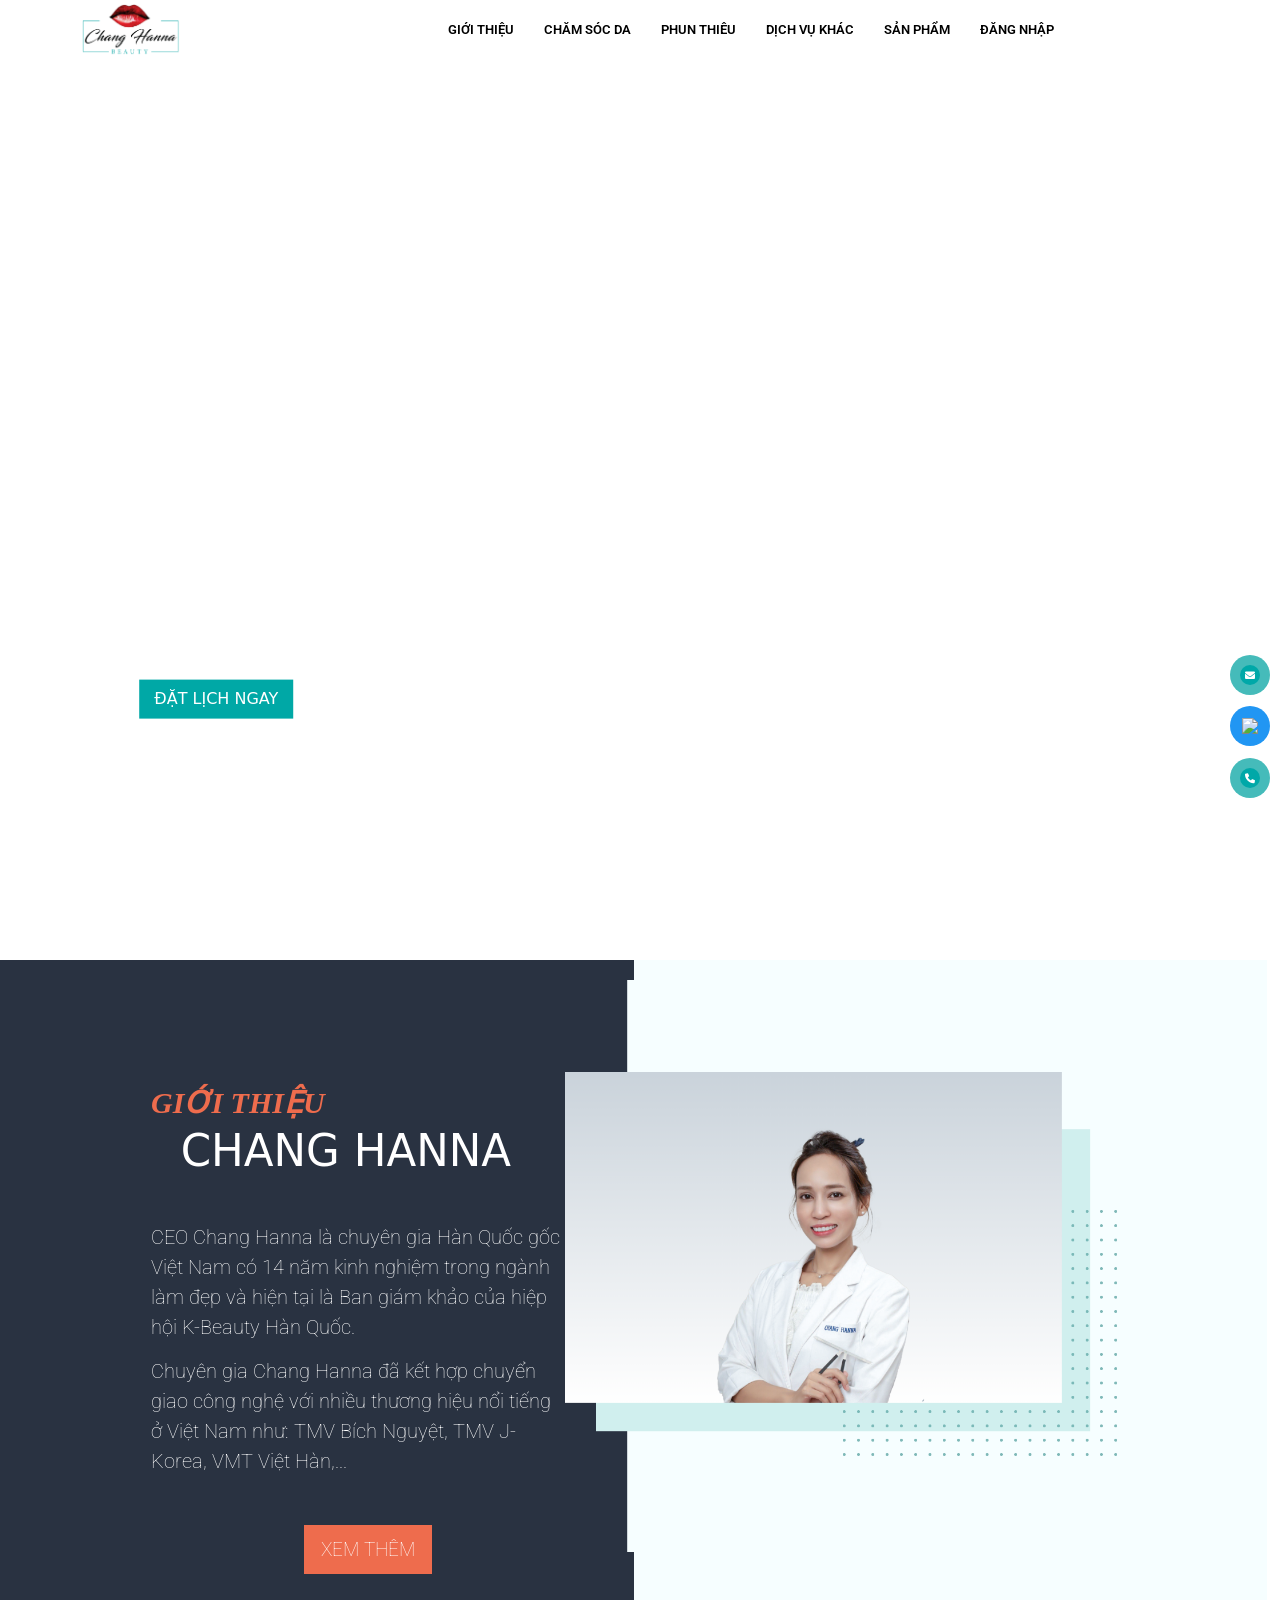
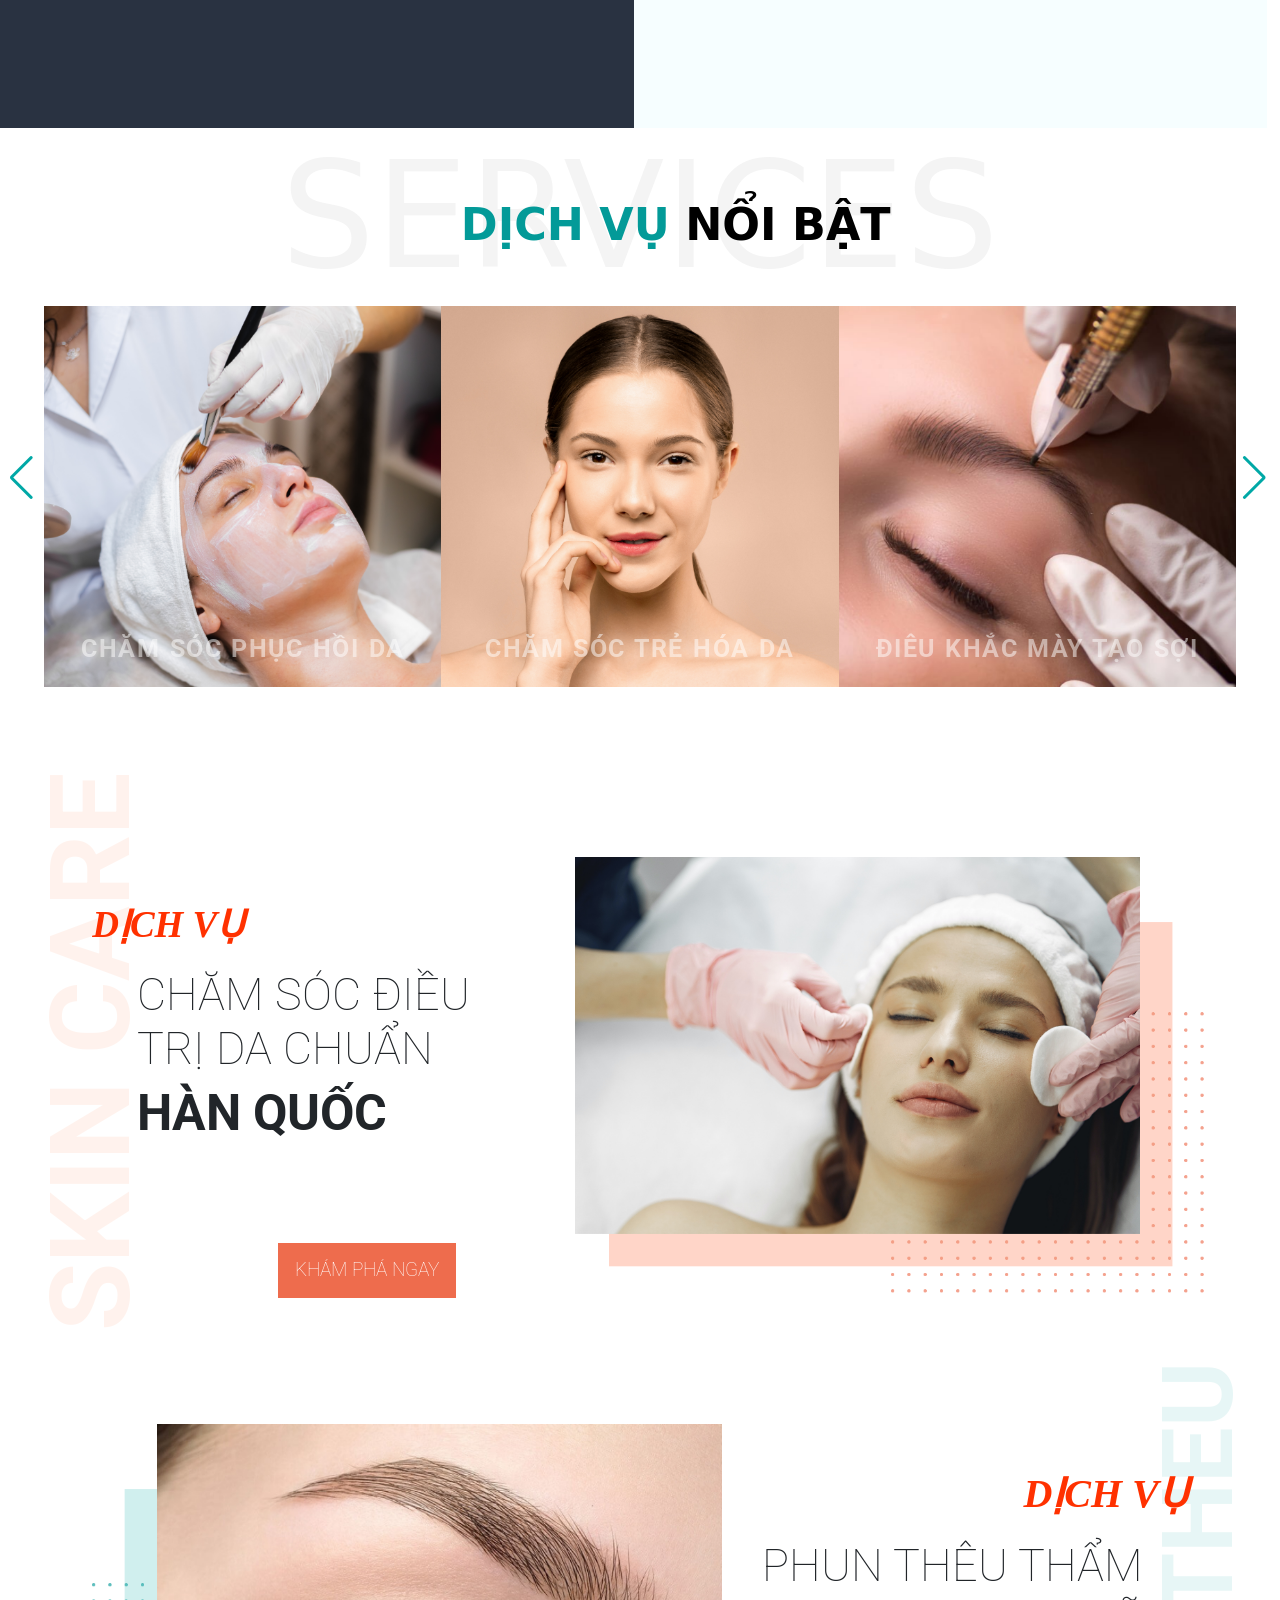
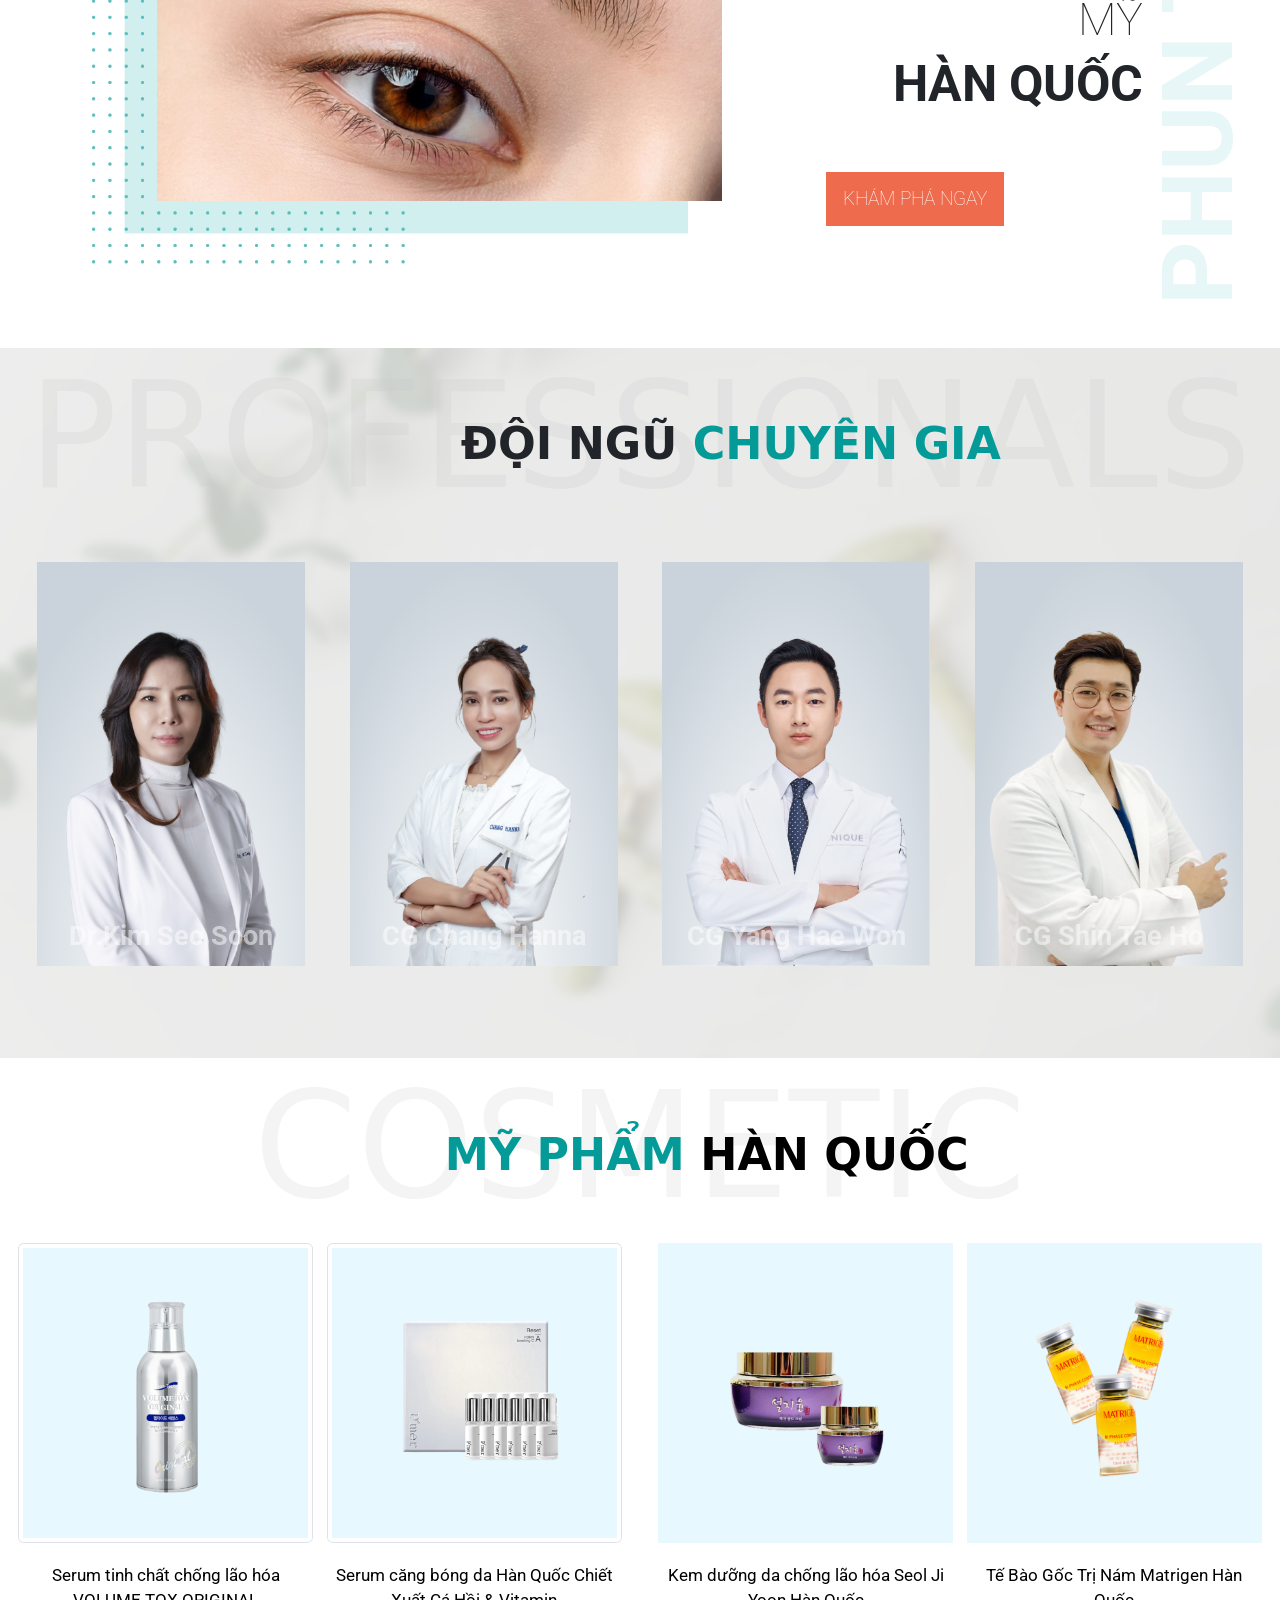
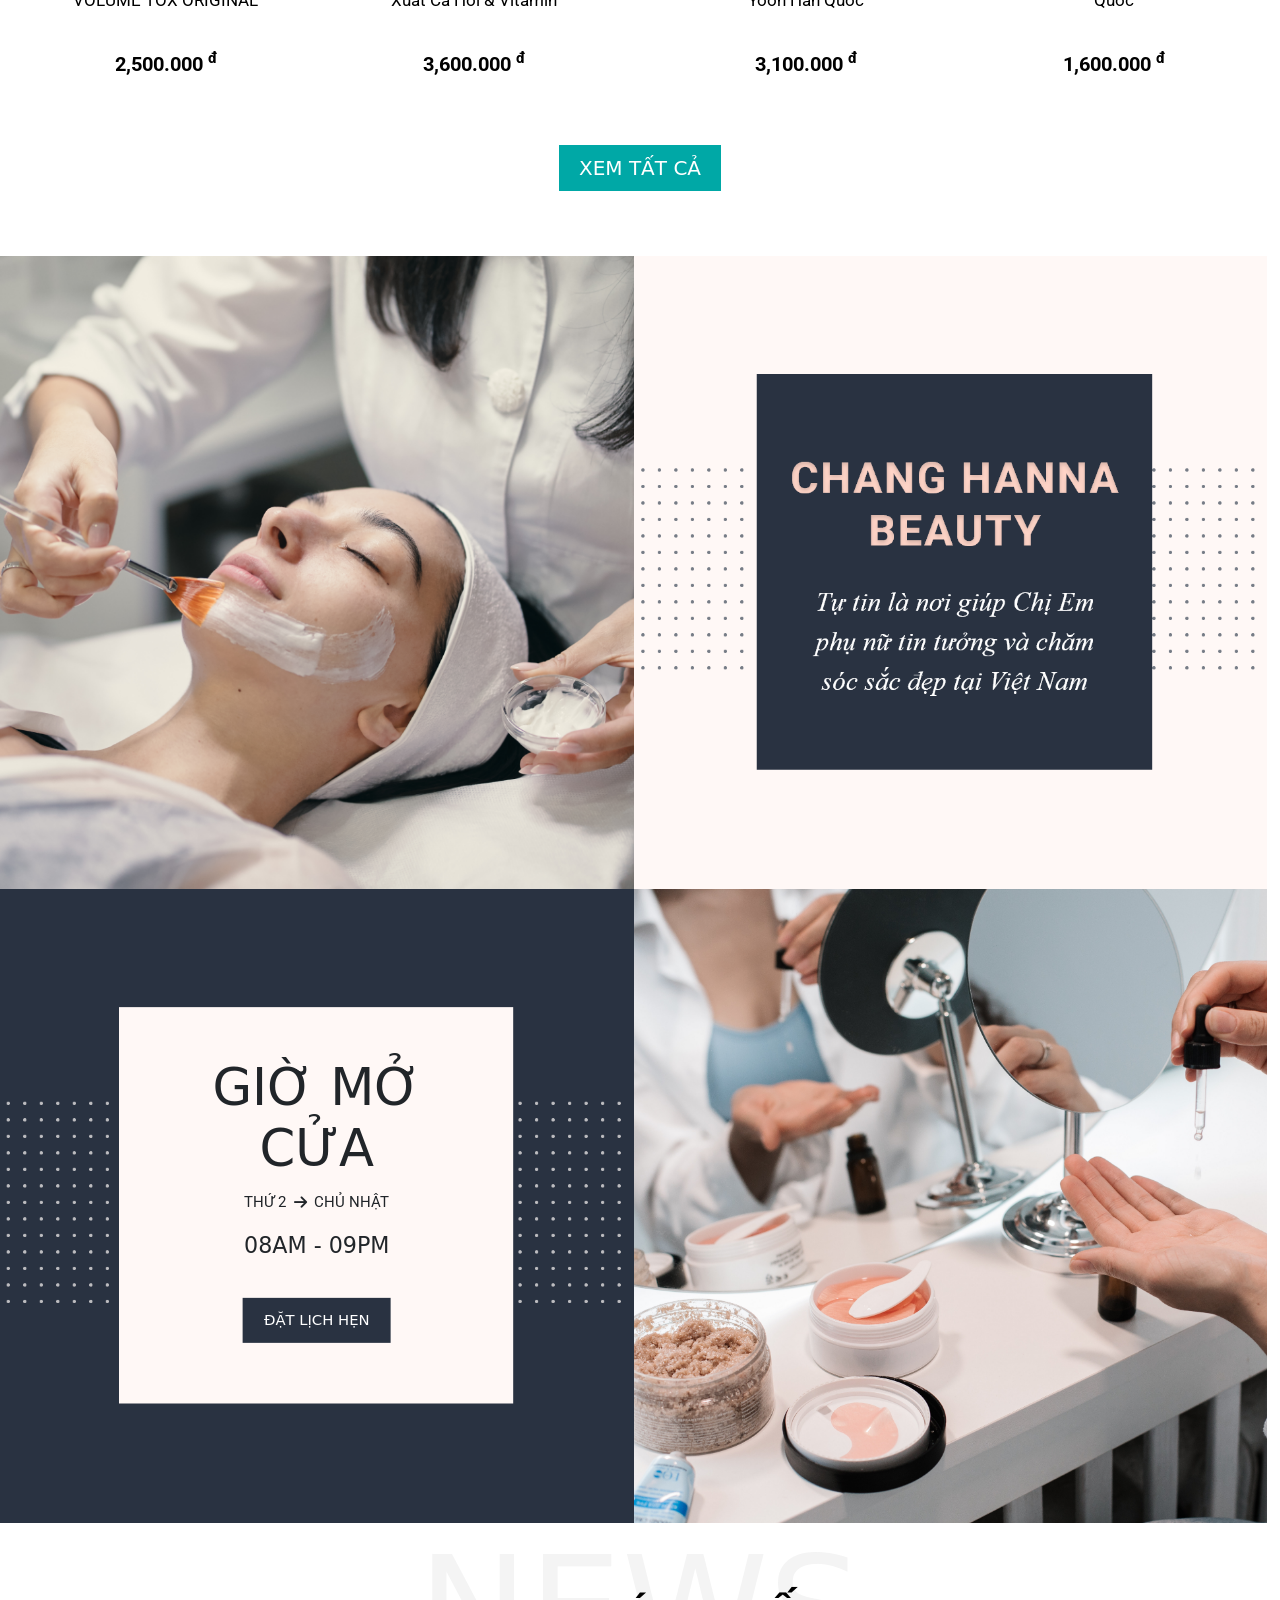
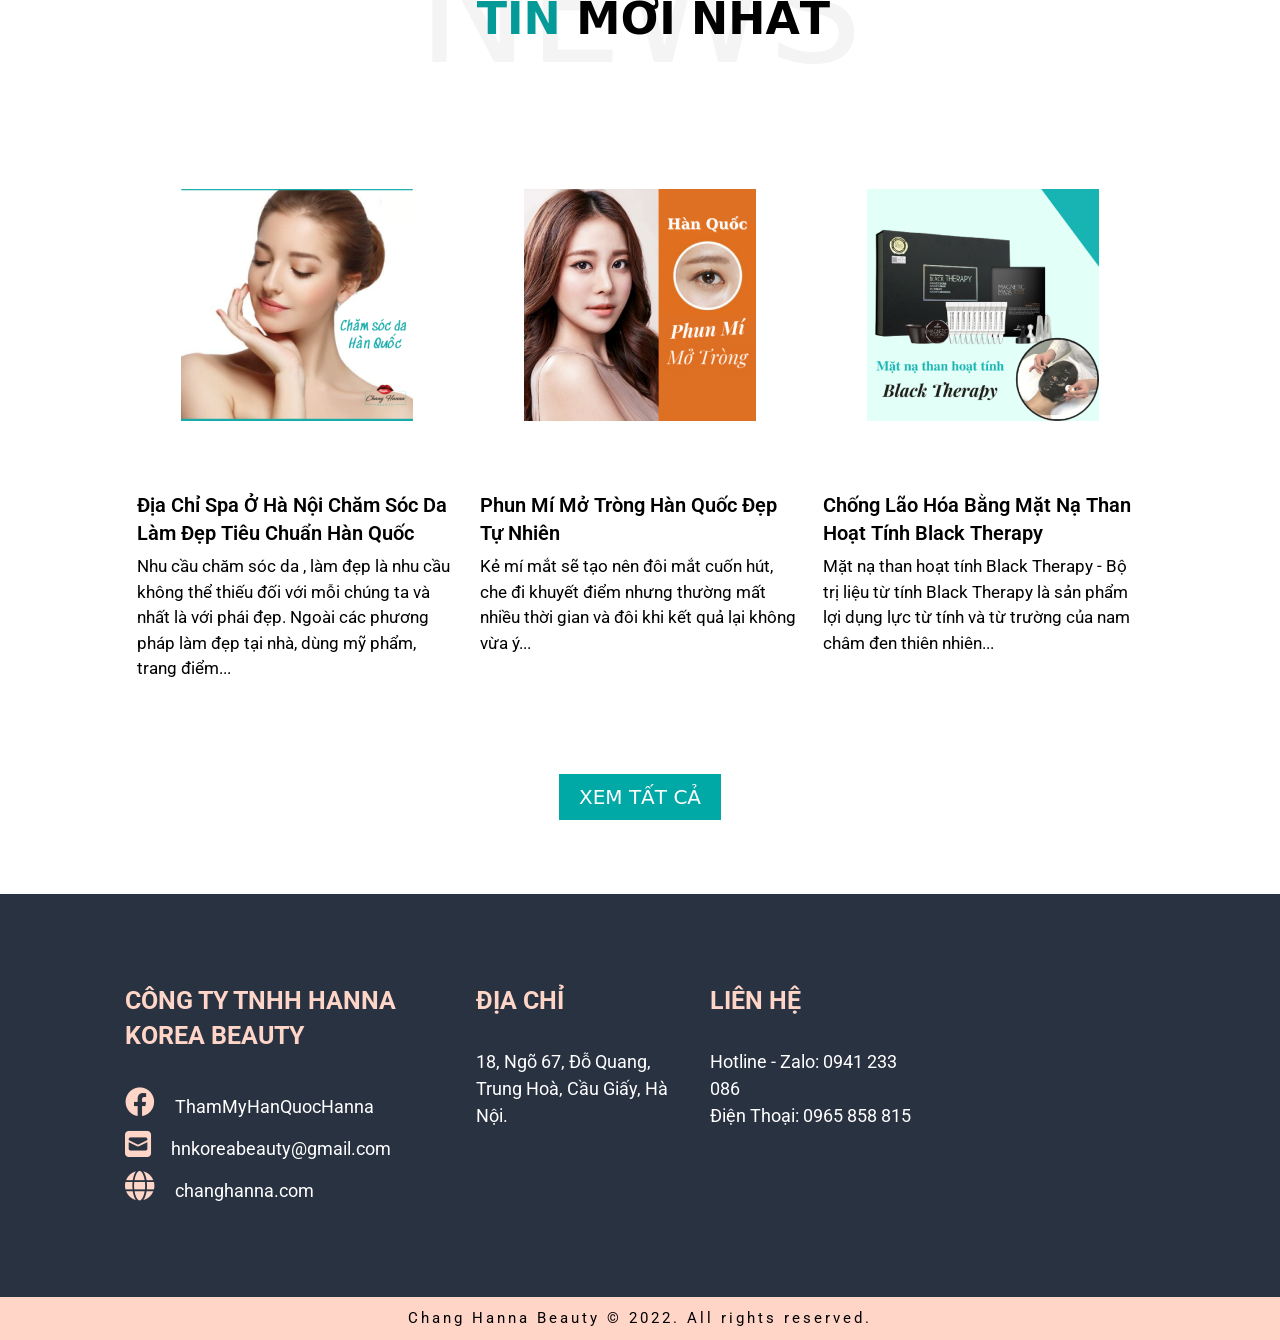
==== commit ac566f64: "Add files via upload" ====
--- a/index.html
+++ b/index.html
@@ -189,8 +189,8 @@
     <nav class="navbar navbar-expand-lg navbar-light fixed-top boxShadow" style="height: 60px;">
       <div class="container">
         <a href="https://changhanna.vn/#" class="navbar-brand"><img src="img/Logo/logo.png" class="img-fluid"
-            width="100vh" style="margin-left: 19em;"></a>
-        <button class="navbar-toggler" type="button" data-bs-toggle="collapse" data-bs-target="#sidebar" id="menu">
+            width="100vh" ></a>
+        <button class="navbar-toggler" style="display: none;" type="button" data-bs-toggle="collapse" data-bs-target="#sidebar" id="menu">
           <span class="navbar-toggler-icon"><i class="fa-solid fa-bars"></i></span>
         </button>
 
@@ -388,25 +388,76 @@
     <!-- Part 1 - Ảnh Bìa Đầu Trang -->
 
     <section id="Picure-main-page">
-      <a class="btn btn-primary btn-lg hover-button-picture-main-page responsive" href="https://changhanna.vn/appointment/"
-        style="border: none; border-radius: 0; background-color: #00A8A6;">
-        ĐẶT LỊCH NGAY
-      </a>
-      <div class="d-sm-block collapse wrapper__Picure-main-page">
-        <div class="slider"></div>
-        <div class="">
-          <a class="btn btn-primary btn-lg hover-button-picture-main-page" href="https://changhanna.vn/appointment/"
-            style="border: none; border-radius: 0; background-color: #00A8A6;">
-            ĐẶT LỊCH NGAY
-          </a>
-          <div class="moving-button-header">
-
-          </div>
-        </div>
-
-      </div>
-      <div class="d-sm-none mobile">
-      </div>
+        <div class="swiper mySwiper">
+            <div class="swiper-wrapper">
+              <div class="swiper-slide">
+                <a class="btn btn-primary btn-lg hover-button-picture-main-page responsive" href="https://changhanna.vn/appointment/"
+                style="border: none; border-radius: 0; background-color: #00A8A6;">
+                ĐẶT LỊCH NGAY
+              </a>
+              <div class="d-sm-block collapse wrapper__Picure-main-page">
+                <div class="slider"></div>
+                <div class="">
+                  <a class="btn btn-primary btn-lg hover-button-picture-main-page" href="https://changhanna.vn/appointment/"
+                    style="border: none; border-radius: 0; background-color: #00A8A6;">
+                    ĐẶT LỊCH NGAY
+                  </a>
+                  <div class="moving-button-header">
+        
+                  </div>
+                </div>
+        
+              </div>
+              <div class="d-sm-none mobile">
+              </div>
+              </div>
+              <div class="swiper-slide">
+                <a class="btn btn-primary btn-lg hover-button-picture-main-page responsive" href="https://changhanna.vn/appointment/"
+                style="border: none; border-radius: 0; background-color: #00A8A6;">
+                ĐẶT LỊCH NGAY
+              </a>
+              <div class="d-sm-block collapse wrapper__Picure-main-page">
+                <div class="slider"></div>
+                <div class="">
+                  <a class="btn btn-primary btn-lg hover-button-picture-main-page" href="https://changhanna.vn/appointment/"
+                    style="border: none; border-radius: 0; background-color: #00A8A6;">
+                    ĐẶT LỊCH NGAY
+                  </a>
+                  <div class="moving-button-header">
+        
+                  </div>
+                </div>
+        
+              </div>
+              <div class="d-sm-none mobile">
+              </div>
+              </div>
+              <div class="swiper-slide">
+                <a class="btn btn-primary btn-lg hover-button-picture-main-page responsive" href="https://changhanna.vn/appointment/"
+                style="border: none; border-radius: 0; background-color: #00A8A6;">
+                ĐẶT LỊCH NGAY
+              </a>
+              <div class="d-sm-block collapse wrapper__Picure-main-page">
+                <div class="slider"></div>
+                <div class="">
+                  <a class="btn btn-primary btn-lg hover-button-picture-main-page" href="https://changhanna.vn/appointment/"
+                    style="border: none; border-radius: 0; background-color: #00A8A6;">
+                    ĐẶT LỊCH NGAY
+                  </a>
+                  <div class="moving-button-header">
+        
+                  </div>
+                </div>
+        
+              </div>
+              <div class="d-sm-none mobile">
+              </div>
+              </div>
+              
+            </div>
+            
+          </div>
+      
     </section>
   </div>
   </div>
--- a/style.css
+++ b/style.css
@@ -159,8 +159,45 @@
     .wrapper__Doctor {
         flex-direction: column;
     }
-}
-
+    .slider{
+        background-image: url(./img/header-img/Group246.png);
+        background-position: center;
+        background-repeat: no-repeat;
+        background-size: cover;
+        /* animation: slide 10s infinite; */
+        height: 800px;
+    }
+    .swiper-slide[aria-label="3 / 3"]{
+        background: url(./img/header-img/Group247.png)!important;
+        background-position: center!important;
+            background-repeat: no-repeat!important;
+            background-size: cover!important;
+    }
+    .swiper-slide[aria-label="2 / 3"]{
+        background: url(./img/header-img/Group245.png)!important;
+        background-position: center!important;
+            background-repeat: no-repeat!important;
+            background-size: cover!important;
+    }
+    .swiper-slide[aria-label="1 / 3"]{
+        background: url(./img/header-img/Group250.png)!important;
+        background-position: center!important;
+            background-repeat: no-repeat!important;
+            background-size: cover!important;
+    }
+    .mobile{
+        background-image: url(./img/header-img/Group245.png);
+        background-position: center!important;
+            background-repeat: no-repeat!important;
+            background-size: cover!important;
+        /* animation: mobile 10s infinite; */
+        height: 300px;
+    }
+}
+button#menu {
+    margin-left: 9px;
+    display: none!important;
+}
 @media only screen and (min-width: 768px) {
     .button-to-hide {
         display: none;
@@ -333,6 +370,10 @@
         display: flex !important;
         flex-basis: auto;
         font-weight: 600;
+
+    }
+    .navbar-toggler{
+        display: block!important;
     }
 }
 
@@ -1202,26 +1243,32 @@
 
 #navmenu>ul>li:nth-child(1)>a {
     padding: 15px 15px;
+    width: max-content;
 }
 
 #navmenu>ul>li:nth-child(2)>a {
     padding: 15px 15px;
+    width: max-content;
 }
 
 #navmenu>ul>li:nth-child(3)>a {
     padding: 15px 15px;
+    width: max-content;
 }
 
 #navmenu>ul>li:nth-child(4)>a {
     padding: 15px 15px;
+    width: max-content;
 }
 
 #navmenu>ul>li:nth-child(5)>a {
     padding: 15px 15px;
+    width: max-content;
 }
 
 #navmenu>ul>li:nth-child(6)>a {
     padding: 15px 15px;
+    width: max-content;
 }
 
 /* nav ul ul li a i {
@@ -1267,8 +1314,14 @@
     flex-wrap: nowrap;
     /* display: flex;
     justify-content: space-between; */
-    margin-left: 2%;
-    margin-right: -1%;
+    margin-left: 0;
+    margin-right: 0;
+}
+.row {
+    /* display: flex;
+    justify-content: space-between; */
+    margin-left: 0;
+    margin-right: 0;
 }
 .row.products-item {
     width: 50%;
@@ -1306,17 +1359,33 @@
 span.swiper-pagination-bullet:last-child {
     display: none;
 }
-
 .slider{
-    background-image: url(./img/header-img/Group246.png);
+    /* background-image: url(./img/header-img/Group246.png); */
     background-position: center;
     background-repeat: no-repeat;
     background-size: cover;
-    animation: slide 20s infinite;
-    height: 600px;
-}
-
-@keyframes slide{
+    animation: slide 10s infinite;
+    height: 100vh;
+}
+.swiper-slide[aria-label="3 / 3"]{
+    background: url(./img/header-img/Group248.png);
+    background-position: center;
+        background-repeat: no-repeat;
+        background-size: cover;
+}
+.swiper-slide[aria-label="2 / 3"]{
+    background: url(./img/header-img/Group249.png);
+    background-position: center;
+        background-repeat: no-repeat;
+        background-size: cover;
+}
+.swiper-slide[aria-label="1 / 3"]{
+    background: url(./img/header-img/Group246.png);
+    background-position: center;
+        background-repeat: no-repeat;
+        background-size: cover;
+}
+/* @keyframes slide{
     25%{
         background: url(./img/header-img/Group248.png);
         background-position: center;
@@ -1337,14 +1406,7 @@
     }
 }
 
-.mobile{
-    background-image: url(./img/header-img/Group245.png);
-    background-position: center;
-    background-repeat: no-repeat;
-    background-size: cover;
-    animation: mobile 20s infinite;
-    height: 300px;
-}
+
 
 @keyframes mobile{
     25%{
@@ -1365,4 +1427,4 @@
         background-repeat: no-repeat;
         background-size: cover;
     }
-}
+} */
--- a/responsive.css
+++ b/responsive.css
@@ -24,6 +24,7 @@
     }
     button#menu {
         margin-left: 9px;
+        display: block!important;
     }
 
     .section-info {
